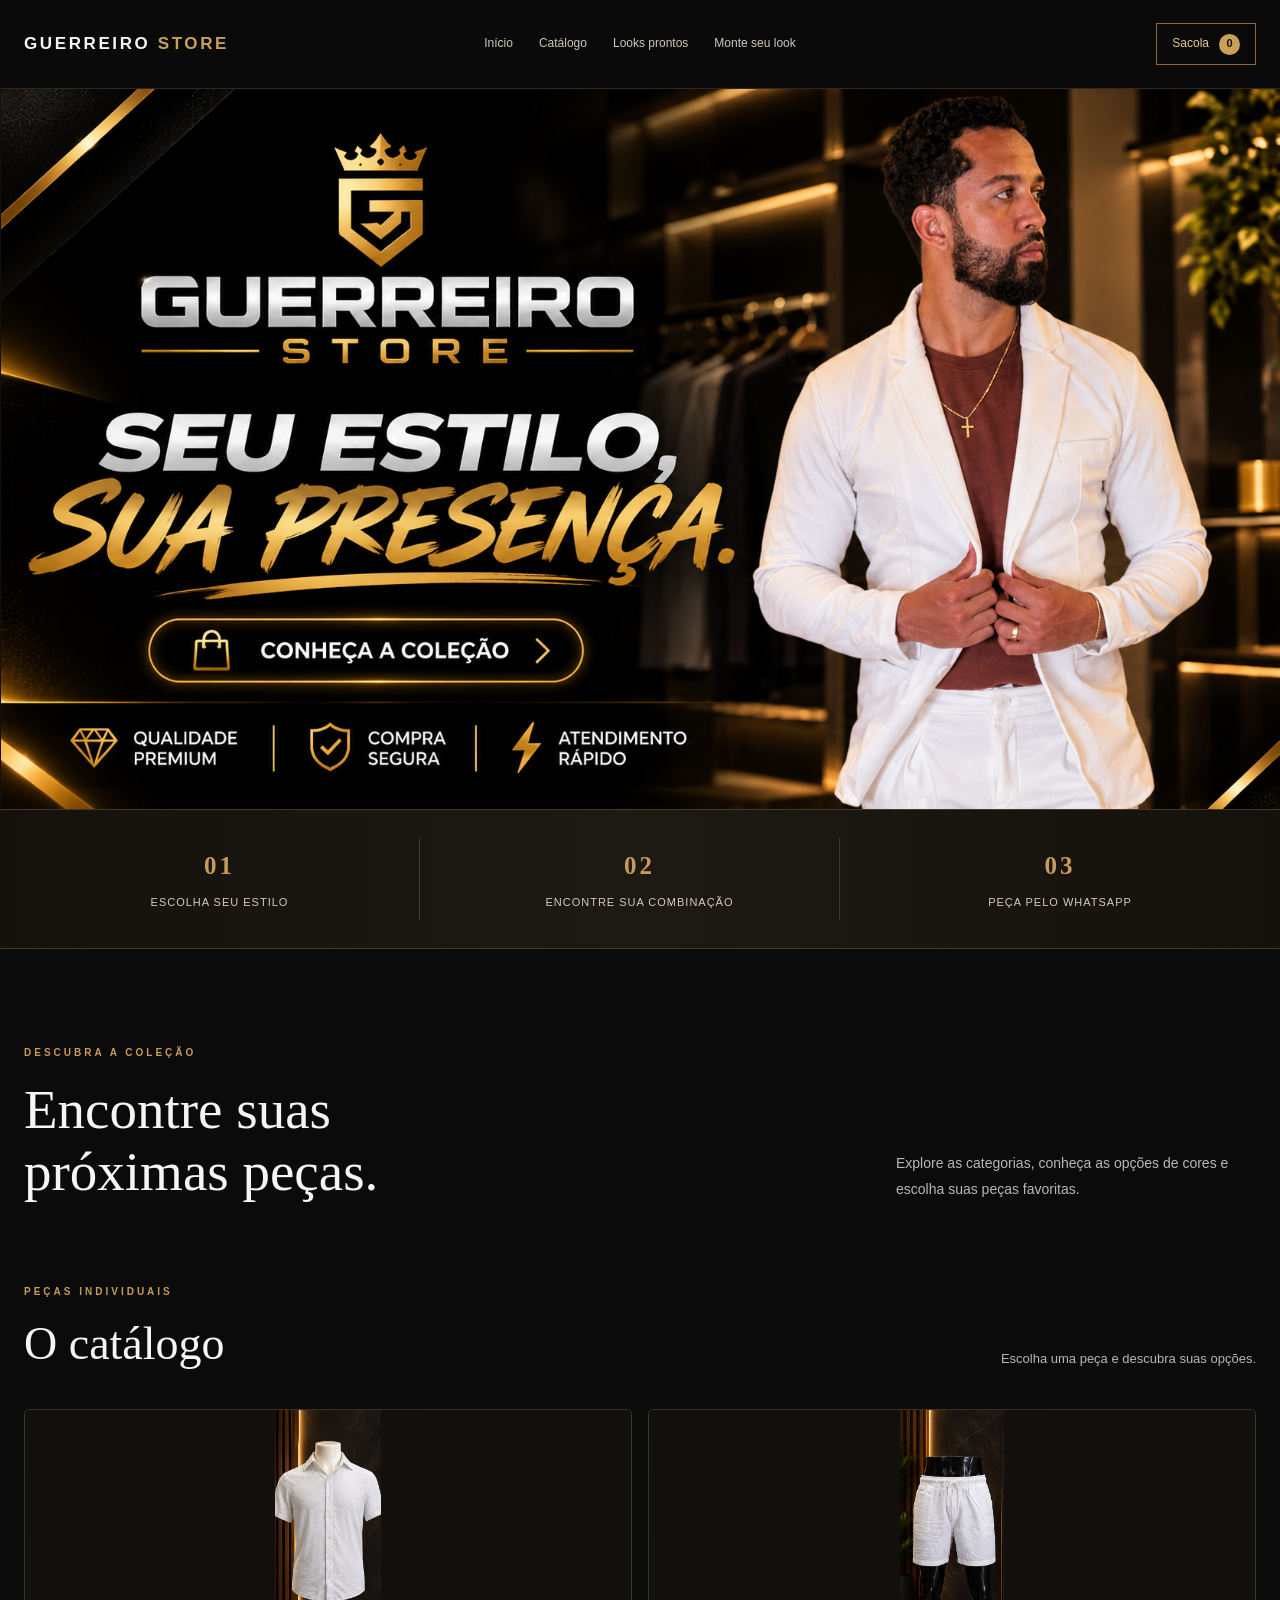
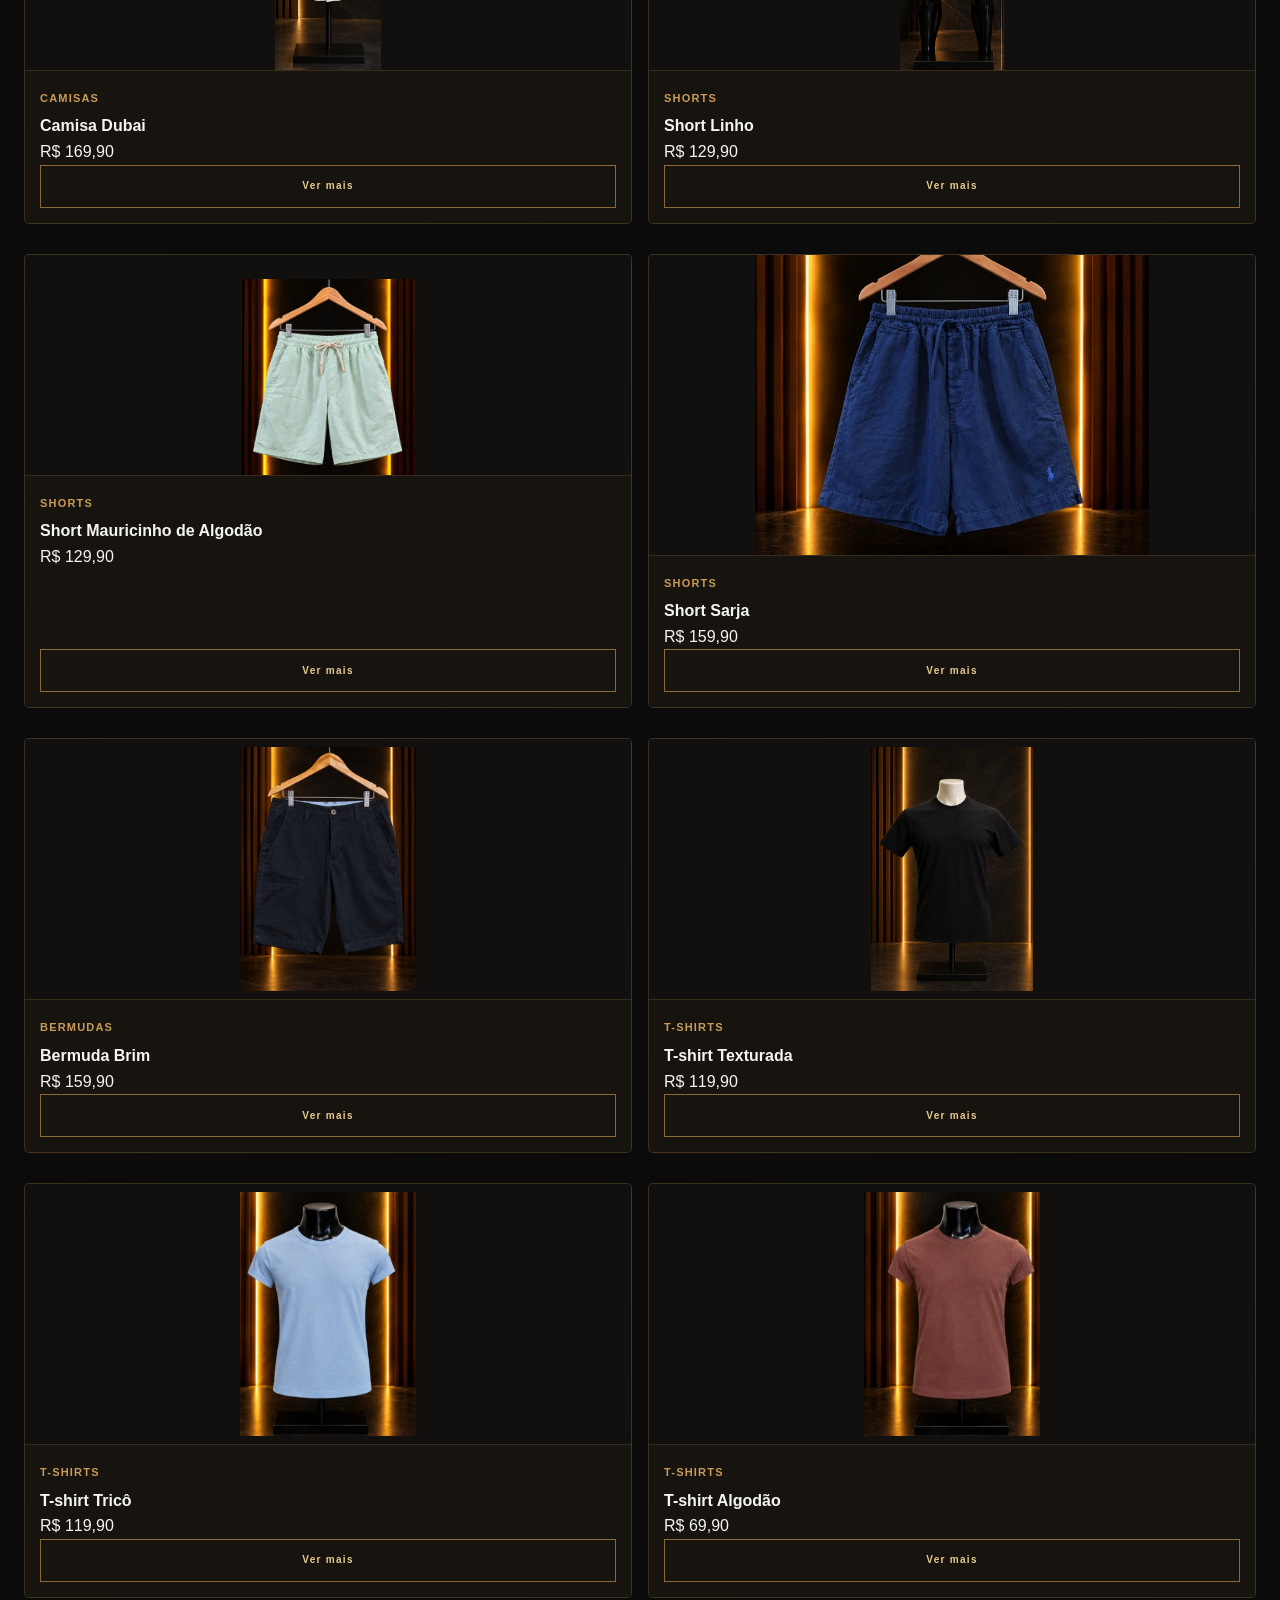
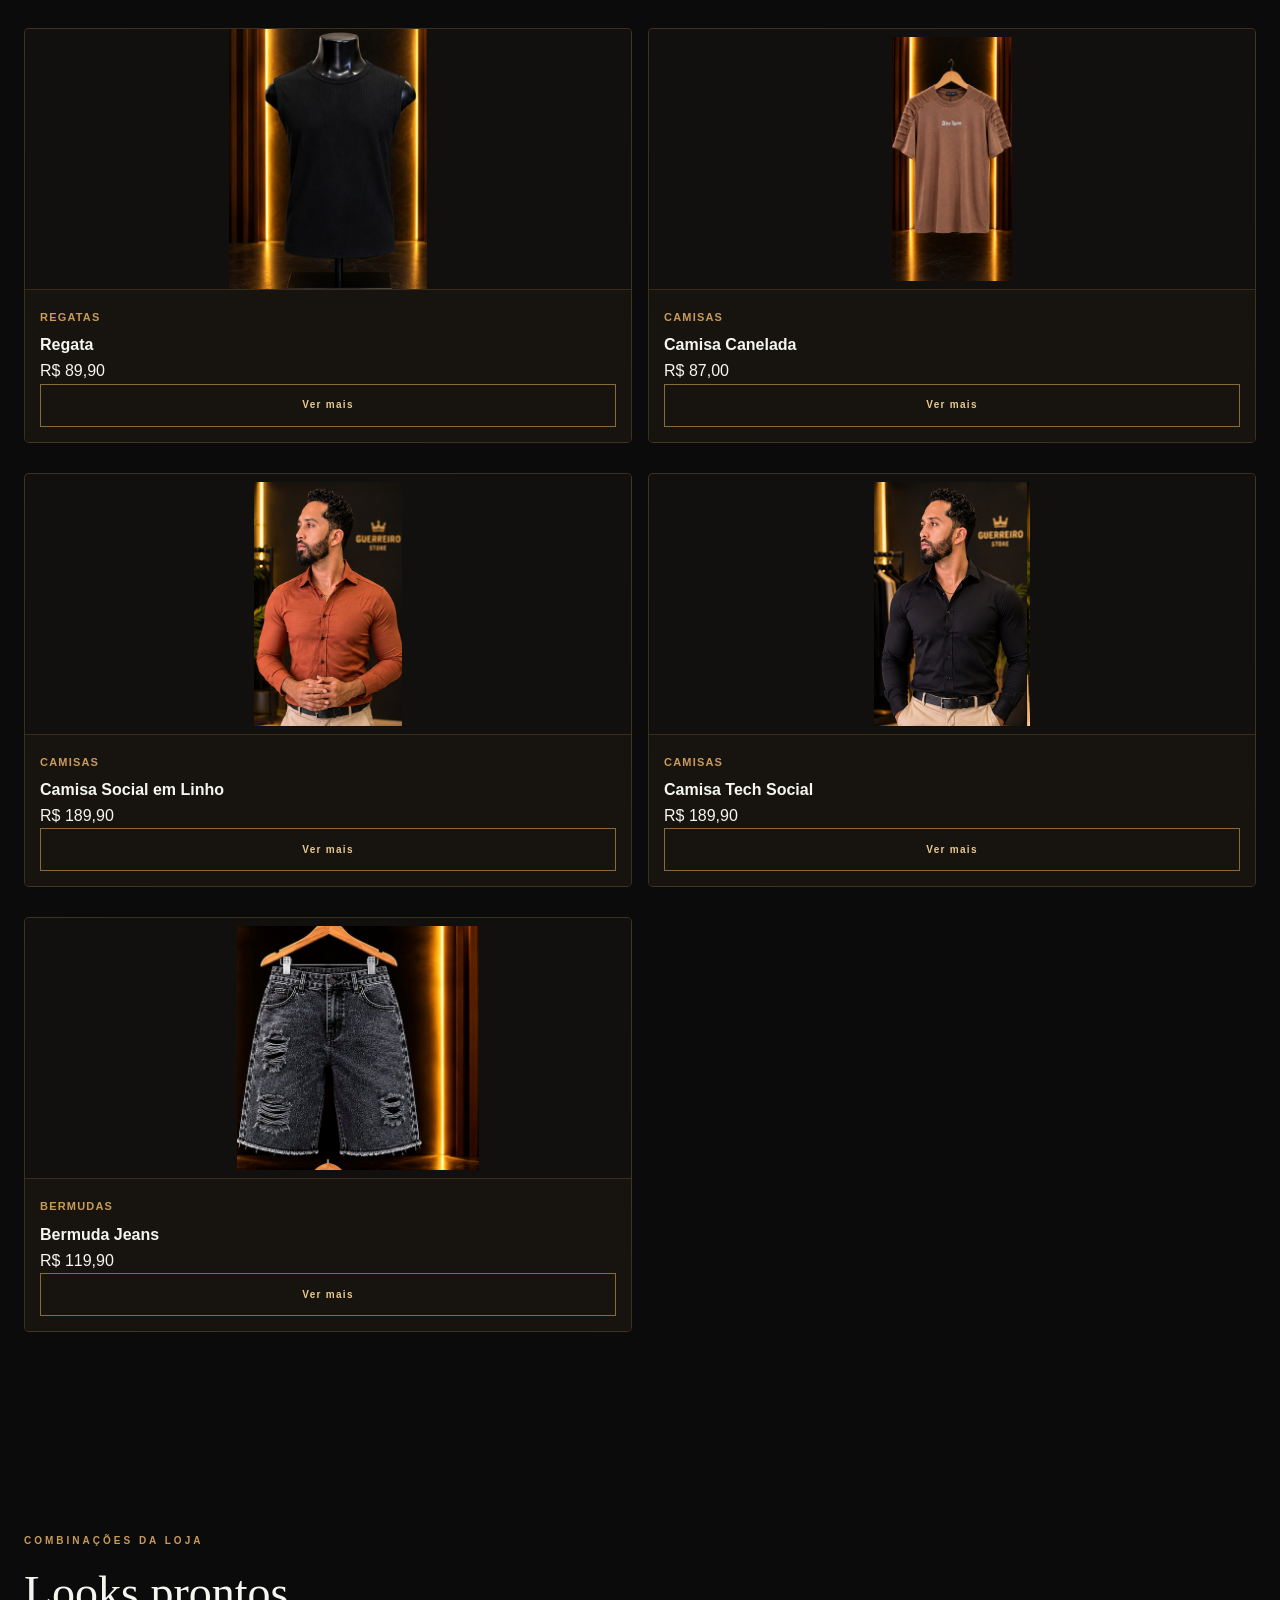
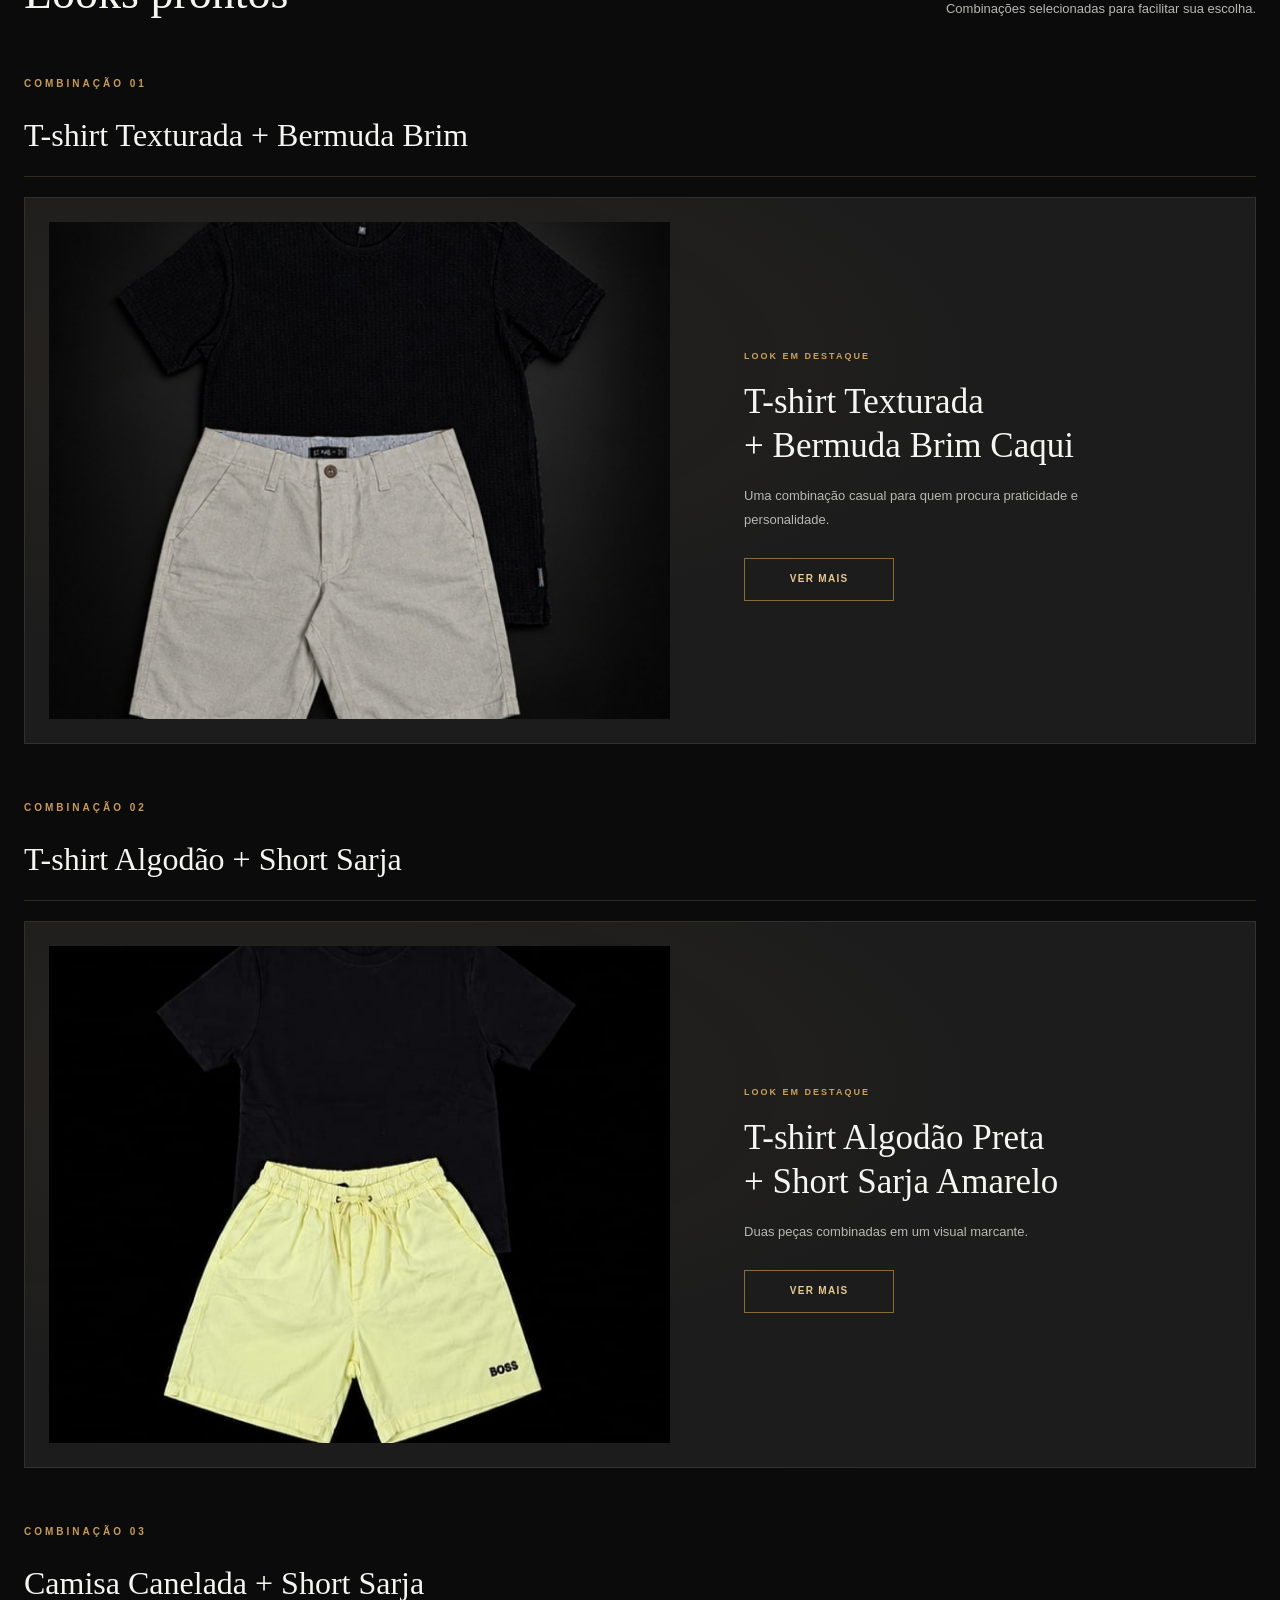
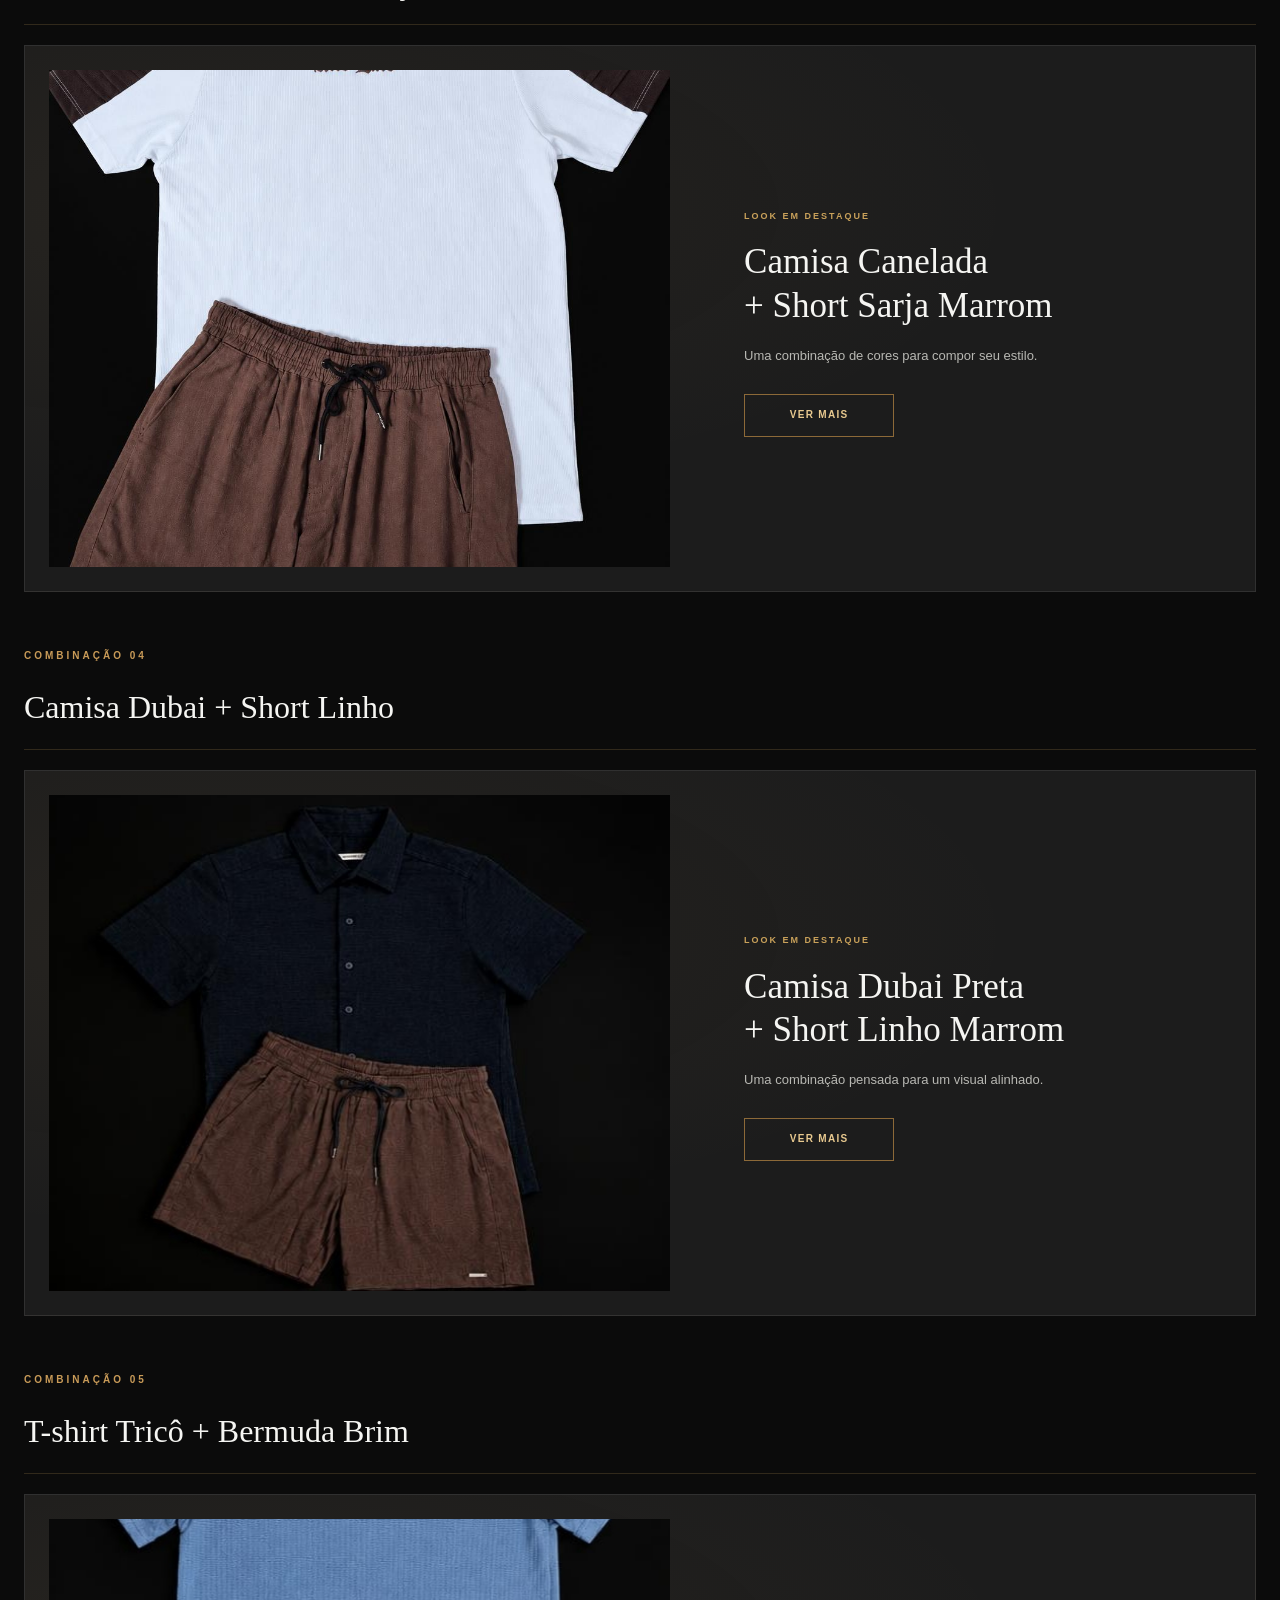
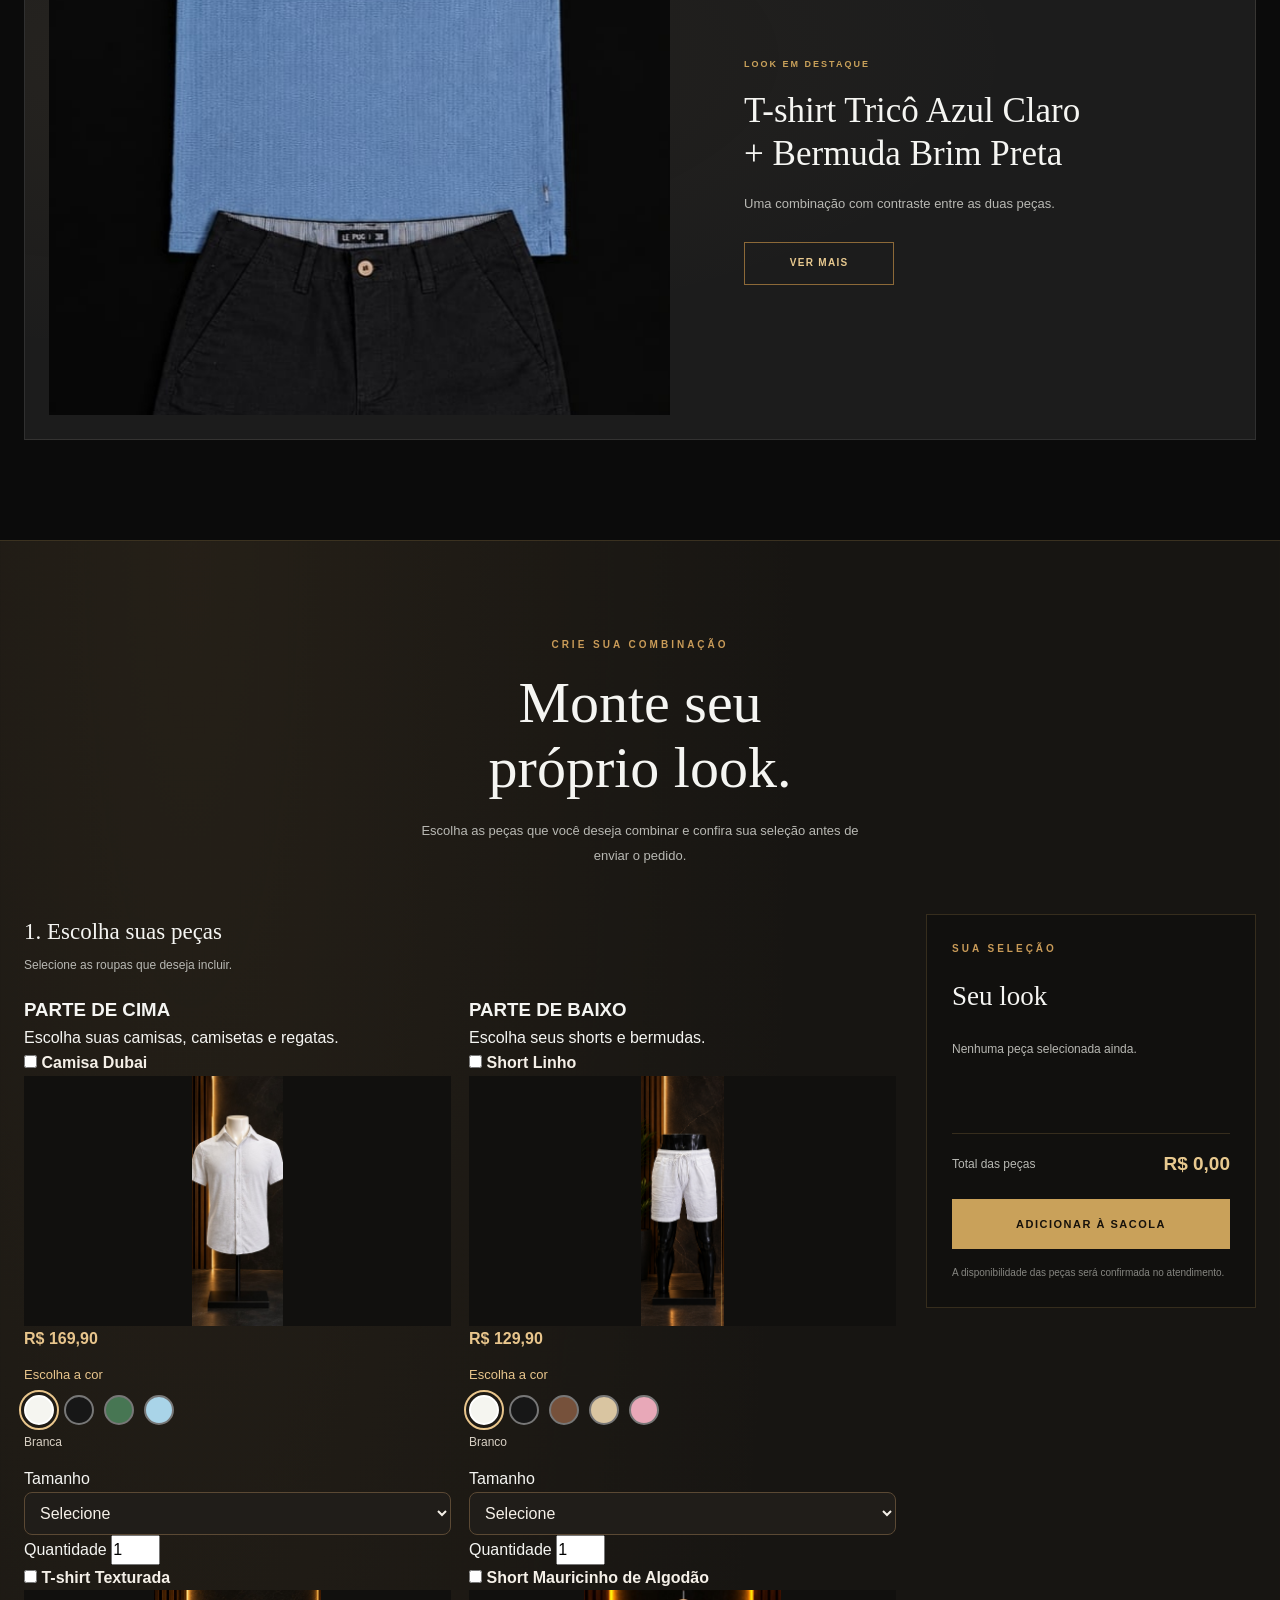
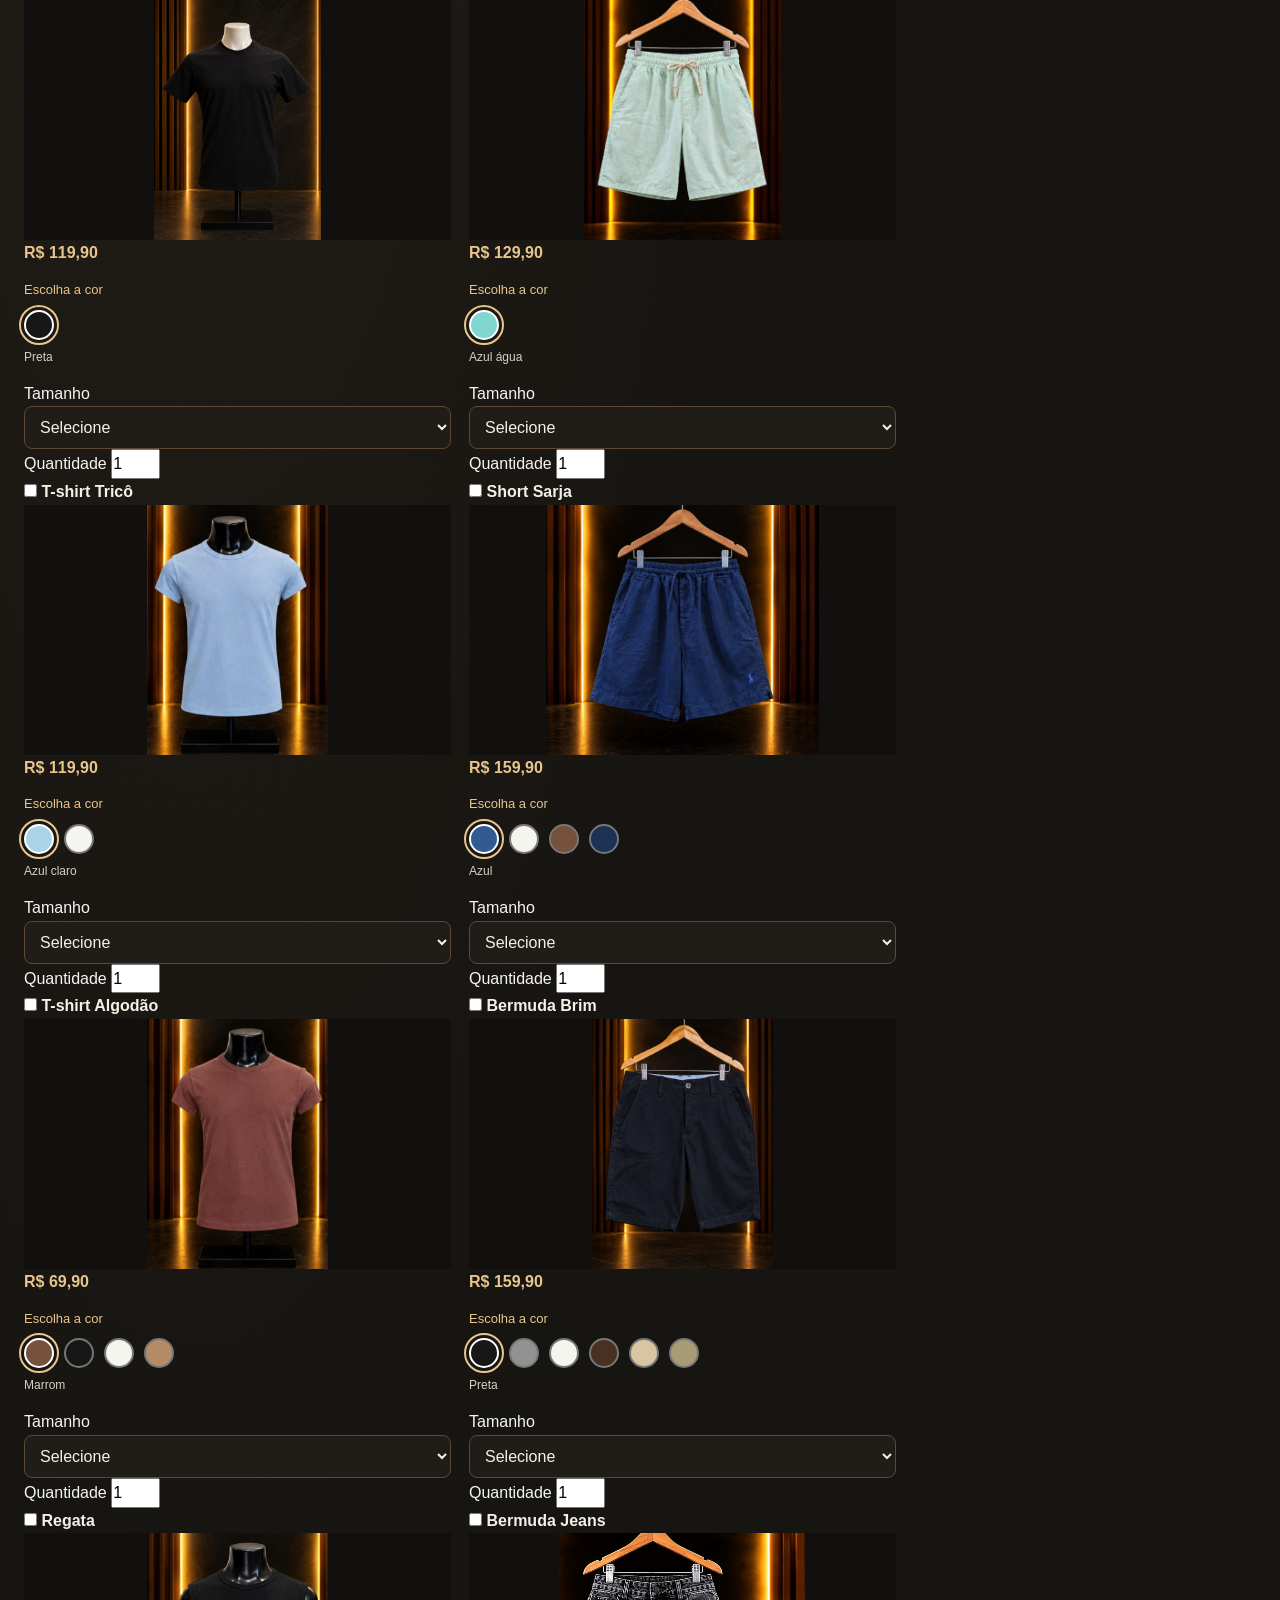
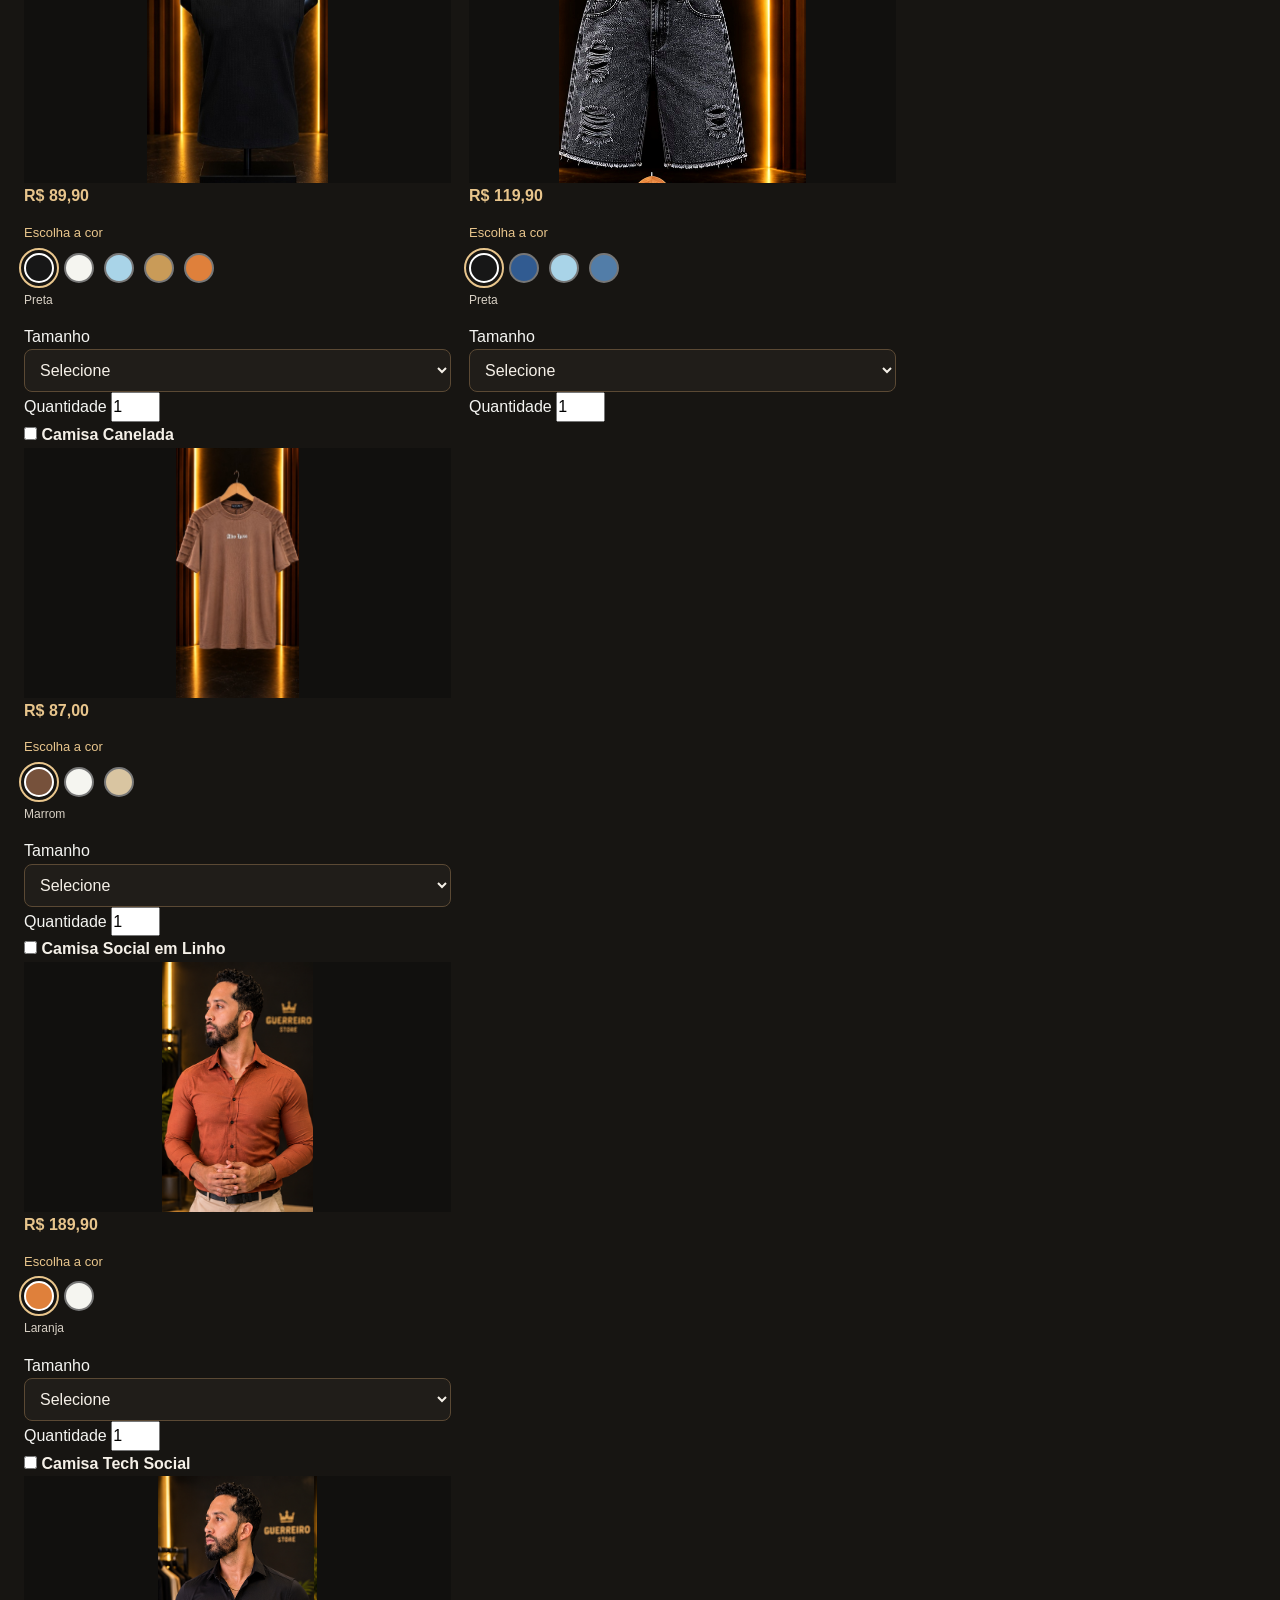
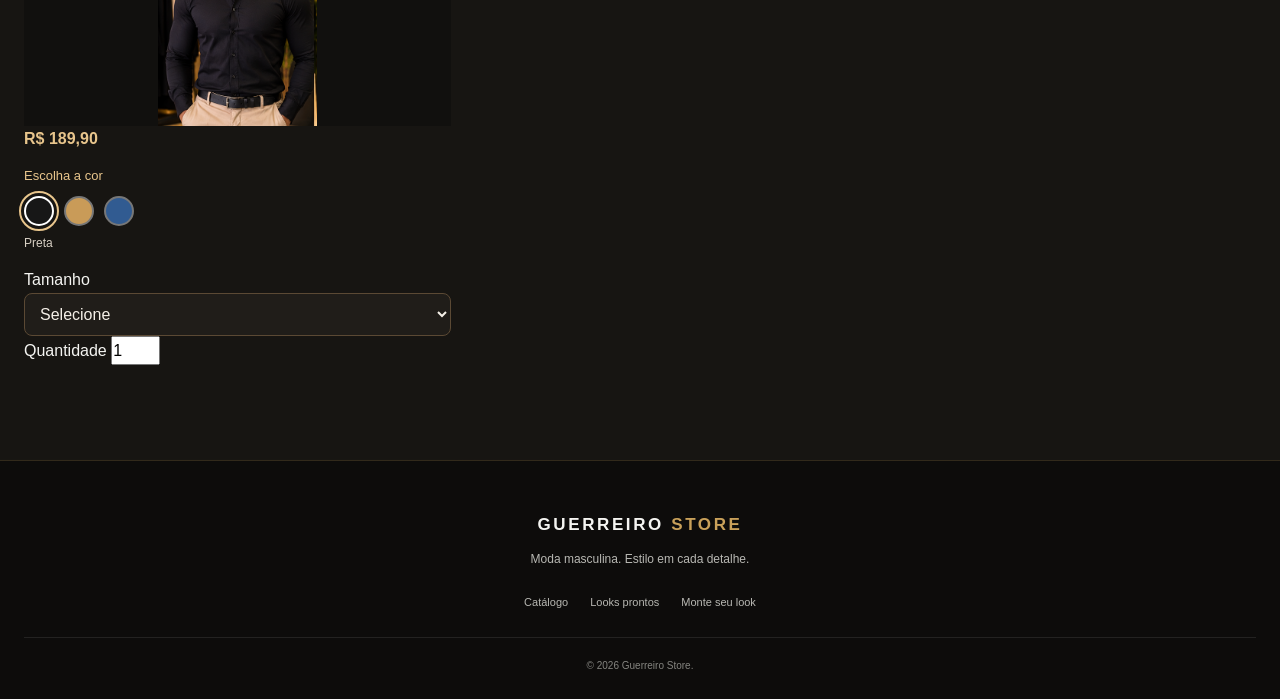
==== index.html @ 0ac95cf9 "Add link to collection in the main section" ====
<!DOCTYPE html>
<html lang="pt-BR">
<head>
  <meta charset="UTF-8">
  <meta name="viewport" content="width=device-width, initial-scale=1.0">
  <meta name="theme-color" content="#11100e">

  <title>Guerreiro Store | Moda Masculina</title>

  <meta
    name="description"
    content="Descubra a coleção Guerreiro Store. Moda masculina, peças individuais e looks prontos."
  >

  <link rel="stylesheet" href="style.css">
  <script src="script.js" defer></script>
</head>

<body>

  <!-- CABEÇALHO -->
  <header class="cabecalho" id="inicio">
    <div class="cabecalho-conteudo">

      <a href="#inicio" class="marca">
        GUERREIRO <span>STORE</span>
      </a>

      <button
        class="botao-menu"
        id="botao-menu"
        aria-label="Abrir menu"
        aria-expanded="false"
      >
        <span></span>
        <span></span>
        <span></span>
      </button>

      <nav class="navegacao" id="navegacao">
        <a href="#inicio">Início</a>
        <a href="#catalogo">Catálogo</a>
        <a href="#looks-prontos">Looks prontos</a>
        <a href="#montar-look">Monte seu look</a>
      </nav>

      <button class="botao-sacola" id="abrir-sacola">
        Sacola
        <span id="contador-sacola">0</span>
      </button>

    </div>
  </header>


  <!-- CAPA PRINCIPAL -->
  <main>

    <section class="capa" aria-label="Apresentação da loja">
      <a
  href="#catalogo"
  class="capa-link-colecao"
  aria-label="Conheça a coleção da Guerreiro Store"
  title="Conheça a coleção"
></a>

      <div class="capa-conteudo">

        <p class="texto-destaque">
          GUERREIRO STORE · MODA MASCULINA
        </p>

        <h1>
          Seu estilo.<br>
          Sua <span>presença.</span>
        </h1>

        <p class="capa-descricao">
          Vista-se com personalidade. Descubra peças que combinam
          com você e encontre seu próximo look.
        </p>

        <div class="capa-acoes">
  <a href="#catalogo" class="botao-principal">
    VER COLEÇÃO
  </a>

  <a href="#montar-look" class="botao-secundario">
    MONTE SEU LOOK
  </a>
        </div>
      </div>

      
<div class="capa-imagem capa-logo">
  <img
    src="file_000000005460820e860c10b0083862ac.jpg"
    alt="Guerreiro Store"
    fetchpriority="high"
  >
</div>

      

      <div class="capa-indicador">
        <span></span>
        ESTILO EM CADA DETALHE
      </div>

    </section>


    <!-- BENEFÍCIOS DA LOJA -->
<section class="beneficios-loja">
  <div class="beneficio">
    <h3>01</h3>
    <p>Escolha seu estilo</p>
  </div>

  <div class="beneficio">
    <h3>02</h3>
    <p>Encontre sua combinação</p>
  </div>

  <div class="beneficio">
    <h3>03</h3>
    <p>Peça pelo WhatsApp</p>
  </div>
</section>

    
    <!-- INTRODUÇÃO AO CATÁLOGO -->
    <section class="introducao-catalogo" id="catalogo">

      <div class="introducao-texto">
        <p class="texto-destaque">DESCUBRA A COLEÇÃO</p>

        <h2>
          Encontre suas<br>
          próximas peças.
        </h2>
      </div>

      <p class="introducao-descricao">
        Explore as categorias, conheça as opções de cores e escolha
        suas peças favoritas.
      </p>

    </section>


    <!-- CATÁLOGO DE PEÇAS INDIVIDUAIS -->
    <section class="catalogo-individual">

      <div class="cabecalho-secao">
        <div>
          <p class="texto-destaque">PEÇAS INDIVIDUAIS</p>
          <h2>O catálogo</h2>
        </div>

        <p class="nota-catalogo">
          Escolha uma peça e descubra suas opções.
        </p>
      </div>

      <!--
        O JavaScript criará as categorias nesta área.
        Cada categoria terá duas peças por linha em telas maiores,
        com a organização adaptada para celulares.
      -->

      <div id="lista-categorias" class="lista-categorias">

        <div class="carregando-catalogo">
          Preparando a coleção...
        </div>

      </div>

    </section>


    <!-- Paleta geral removida; as cores continuam disponíveis dentro de cada produto. -->

    <!-- LOOKS PRONTOS -->
    <section class="secao-looks" id="looks-prontos">

      <div class="cabecalho-secao">
        <div>
          <p class="texto-destaque">COMBINAÇÕES DA LOJA</p>
          <h2>Looks prontos</h2>
        </div>

        <p class="nota-catalogo">
          Combinações selecionadas para facilitar sua escolha.
        </p>
      </div>

      <!-- T-SHIRT TEXTURADA + BERMUDA BRIM -->
      <article class="categoria-look" id="look-texturada-brim">

        <div class="categoria-look-cabecalho">
          <div>
            <p class="texto-destaque">COMBINAÇÃO 01</p>
            <h3>T-shirt Texturada + Bermuda Brim</h3>
          </div>
        </div>

        <div class="look-destaque">

          <div class="look-foto">
            <img
              src="35_1000073931_peca_04.jpg"
              alt="T-shirt texturada com bermuda Brim caqui"
              loading="lazy"
            >
          </div>

          <div class="look-info">
            <span class="selo-look">LOOK EM DESTAQUE</span>

            <h4>
              T-shirt Texturada<br>
              + Bermuda Brim Caqui
            </h4>

            <p>
              Uma combinação casual para quem procura praticidade
              e personalidade.
            </p>

            <button
              class="botao-ver-mais"
              data-abrir-look="texturada-brim"
              aria-expanded="false"
            >
              VER MAIS
            </button>
          </div>

        </div>

        <div
          class="opcoes-look"
          id="opcoes-look-texturada-brim"
          hidden
        >
          <div class="grade-opcoes-look"></div>
        </div>

      </article>


      <!-- T-SHIRT ALGODÃO + SHORT SARJA -->
      <article class="categoria-look" id="look-algodao-sarja">

        <div class="categoria-look-cabecalho">
          <div>
            <p class="texto-destaque">COMBINAÇÃO 02</p>
            <h3>T-shirt Algodão + Short Sarja</h3>
          </div>
        </div>

        <div class="look-destaque">

          <div class="look-foto">
            <img
              src="algodao_preta_short_sarja_amarelo_look.jpg"
              alt="T-shirt algodão preta com short sarja amarelo"
              loading="lazy"
            >
          </div>

          <div class="look-info">
            <span class="selo-look">LOOK EM DESTAQUE</span>

            <h4>
              T-shirt Algodão Preta<br>
              + Short Sarja Amarelo
            </h4>

            <p>
              Duas peças combinadas em um visual marcante.
            </p>

            <button
              class="botao-ver-mais"
              data-abrir-look="algodao-sarja"
              aria-expanded="false"
            >
              VER MAIS
            </button>
          </div>

        </div>

        <div
          class="opcoes-look"
          id="opcoes-look-algodao-sarja"
          hidden
        >
          <div class="grade-opcoes-look"></div>
        </div>

      </article>


      <!-- CAMISA CANELADA + SHORT SARJA -->
      <article class="categoria-look" id="look-canelada-sarja">

        <div class="categoria-look-cabecalho">
          <div>
            <p class="texto-destaque">COMBINAÇÃO 03</p>
            <h3>Camisa Canelada + Short Sarja</h3>
          </div>
        </div>

        <div class="look-destaque">

          <div class="look-foto">
            <img
              src="camiseta-canelada-branca-marrom-short-sarja-marrom.jpg"
              alt="Camisa canelada branca com preto e short sarja marrom"
              loading="lazy"
            >
          </div>

          <div class="look-info">
            <span class="selo-look">LOOK EM DESTAQUE</span>

            <h4>
              Camisa Canelada<br>
              + Short Sarja Marrom
            </h4>

            <p>
              Uma combinação de cores para compor seu estilo.
            </p>

            <button
              class="botao-ver-mais"
              data-abrir-look="canelada-sarja"
              aria-expanded="false"
            >
              VER MAIS
            </button>
          </div>

        </div>

        <div
          class="opcoes-look"
          id="opcoes-look-canelada-sarja"
          hidden
        >
          <div class="grade-opcoes-look"></div>
        </div>

      </article>


      <!-- CAMISA DUBAI + SHORT LINHO -->
      <article class="categoria-look" id="look-dubai-linho">

        <div class="categoria-look-cabecalho">
          <div>
            <p class="texto-destaque">COMBINAÇÃO 04</p>
            <h3>Camisa Dubai + Short Linho</h3>
          </div>
        </div>

        <div class="look-destaque">

          <div class="look-foto">
            <img
              src="look_dubai_preta_linho_marrom_02.jpg"
              alt="Camisa Dubai preta com short linho marrom"
              loading="lazy"
            >
          </div>

          <div class="look-info">
            <span class="selo-look">LOOK EM DESTAQUE</span>

            <h4>
              Camisa Dubai Preta<br>
              + Short Linho Marrom
            </h4>

            <p>
              Uma combinação pensada para um visual alinhado.
            </p>

            <button
              class="botao-ver-mais"
              data-abrir-look="dubai-linho"
              aria-expanded="false"
            >
              VER MAIS
            </button>
          </div>

        </div>

        <div
          class="opcoes-look"
          id="opcoes-look-dubai-linho"
          hidden
        >
          <div class="grade-opcoes-look"></div>
        </div>

      </article>


      <!-- T-SHIRT TRICÔ + BERMUDA BRIM -->
      <article class="categoria-look" id="look-trico-brim">

        <div class="categoria-look-cabecalho">
          <div>
            <p class="texto-destaque">COMBINAÇÃO 05</p>
            <h3>T-shirt Tricô + Bermuda Brim</h3>
          </div>
        </div>

        <div class="look-destaque">

          <div class="look-foto">
            <img
              src="trico_azulclaro_bermuda_brim_preta_look.jpg"
              alt="T-shirt tricô azul claro com bermuda Brim preta"
              loading="lazy"
            >
          </div>

          <div class="look-info">
            <span class="selo-look">LOOK EM DESTAQUE</span>

            <h4>
              T-shirt Tricô Azul Claro<br>
              + Bermuda Brim Preta
            </h4>

            <p>
              Uma combinação com contraste entre as duas peças.
            </p>

            <button
              class="botao-ver-mais"
              data-abrir-look="trico-brim"
              aria-expanded="false"
            >
              VER MAIS
            </button>
          </div>

        </div>

        <div
          class="opcoes-look"
          id="opcoes-look-trico-brim"
          hidden
        >
          <div class="grade-opcoes-look"></div>
        </div>

      </article>

        </section>
    <!-- MONTAR LOOK -->
    <section class="secao-montar" id="montar-look">

      <div class="montar-introducao">
        <p class="texto-destaque">CRIE SUA COMBINAÇÃO</p>

        <h2>
          Monte seu<br>
          próprio look.
        </h2>

        <p>
          Escolha as peças que você deseja combinar e confira
          sua seleção antes de enviar o pedido.
        </p>
      </div>

      <div class="montar-conteudo">

        <div class="montar-lista">

          <div class="montar-categoria">
            <h3>1. Escolha suas peças</h3>
            <p>Selecione as roupas que deseja incluir.</p>
          </div>

          <div
            id="pecas-para-montar"
            class="grade-montar"
          >
            <!-- O JavaScript preencherá esta área. -->
          </div>

        </div>

        <aside class="resumo-montagem">

          <p class="texto-destaque">SUA SELEÇÃO</p>

          <h3>Seu look</h3>

          <div id="resumo-selecao">
            Nenhuma peça selecionada ainda.
          </div>

          <div class="resumo-total">
            <span>Total das peças</span>
            <strong id="total-montagem">R$ 0,00</strong>
          </div>

          <button
            id="adicionar-look-sacola"
            class="botao-principal botao-largo"
          >
            ADICIONAR À SACOLA
          </button>

          <p class="aviso-montagem">
            A disponibilidade das peças será confirmada no atendimento.
          </p>

        </aside>

      </div>

    </section>


    <!-- SACOLA LATERAL -->
    <div
      class="fundo-sacola"
      id="fundo-sacola"
      hidden
    ></div>

    <aside
      class="painel-sacola"
      id="painel-sacola"
      aria-label="Sua sacola de compras"
      aria-hidden="true"
    >

      <div class="sacola-cabecalho">

        <div>
          <p class="texto-destaque">GUERREIRO STORE</p>
          <h2>Sua sacola</h2>
        </div>

        <button
          id="fechar-sacola"
          class="botao-fechar"
          aria-label="Fechar sacola"
        >
          &times;
        </button>

      </div>

      <div id="itens-sacola" class="itens-sacola">
        <p class="sacola-vazia">
          Sua sacola está vazia.
        </p>
      </div>

      <div class="sacola-rodape">

        <div class="sacola-total">
          <span>Total</span>
          <strong id="total-sacola">R$ 0,00</strong>
        </div>

        <button
          id="enviar-pedido"
          class="botao-principal botao-largo"
        >
          ENVIAR PEDIDO
        </button>

        <p>
          Seu pedido será enviado pelo WhatsApp para confirmação.
        </p>

      </div>

    </aside>


    <!-- VISUALIZAÇÃO AMPLIADA DAS PEÇAS -->
    <div
      class="modal-imagem"
      id="modal-imagem"
      hidden
      aria-hidden="true"
    >

      <div class="modal-conteudo">

        <button
          id="fechar-modal-imagem"
          class="botao-fechar"
          aria-label="Fechar imagem"
        >
          &times;
        </button>

        <img id="imagem-ampliada" src="" alt="">

        <div class="modal-legenda">
          <h3 id="nome-imagem-ampliada"></h3>
          <p id="descricao-imagem-ampliada"></p>
        </div>

      </div>

    </div>
      </main>


  <!-- RODAPÉ -->
  <footer class="rodape">

    <a href="#inicio" class="marca">
      GUERREIRO <span>STORE</span>
    </a>

    <p>
      Moda masculina. Estilo em cada detalhe.
    </p>

    <div class="rodape-links">
      <a href="#catalogo">Catálogo</a>
      <a href="#looks-prontos">Looks prontos</a>
      <a href="#montar-look">Monte seu look</a>
    </div>

    <p class="direitos">
      &copy; <span id="ano-atual"></span> Guerreiro Store.
    </p>

  </footer>

</body>
</html>
---- style.css ----
/* =========================================
   GUERREIRO STORE
   CSS — PARTE 1/4
   Base, cabeçalho e capa
========================================= */


:root {
  /* FUNDOS */
  --fundo: #0b0b0b;
  --fundo-secundario: #141414;
  --fundo-card: #1c1c1c;
  --fundo-card-hover: #252525;

  /* DOURADO */
  --dourado: #c9a15a;
  --dourado-claro: #e8c98f;
  --dourado-escuro: #8c6938;

  /* TEXTOS */
  --texto: #f5f5f2;
  --texto-secundario: #b8b8b3;
  --texto-discreto: #858580;

  /* BORDAS */
  --borda: rgba(201, 161, 90, 0.20);
  --borda-suave: rgba(255, 255, 255, 0.09);

  --largura: 1240px;
  --transicao: 0.3s ease;
}


* {
  box-sizing: border-box;
  margin: 0;
  padding: 0;
}

html {
  scroll-behavior: smooth;
  scroll-padding-top: 100px;
}

body {
  min-width: 320px;
  background: var(--fundo);
  color: var(--texto);
  font-family: Arial, Helvetica, sans-serif;
  line-height: 1.6;
  overflow-x: hidden;
}

body.modal-aberto,
body.sacola-aberta {
  overflow: hidden;
}

button,
input,
select,
textarea {
  font: inherit;
}

button,
a {
  -webkit-tap-highlight-color: transparent;
}

button {
  cursor: pointer;
}

button:focus-visible,
a:focus-visible,
select:focus-visible {
  outline: 2px solid var(--dourado-claro);
  outline-offset: 4px;
}

a {
  color: inherit;
  text-decoration: none;
}

img {
  display: block;
  max-width: 100%;
}

button:disabled {
  opacity: 0.5;
  cursor: not-allowed;
}

::selection {
  background: var(--dourado);
  color: #17120b;
}

/* BARRA DE ROLAGEM */

::-webkit-scrollbar {
  width: 9px;
}

::-webkit-scrollbar-track {
  background: var(--fundo);
}

::-webkit-scrollbar-thumb {
  background: var(--dourado-escuro);
  border-radius: 10px;
}

::-webkit-scrollbar-thumb:hover {
  background: var(--dourado);
}

/* ELEMENTOS REUTILIZÁVEIS */

.texto-destaque {
  color: var(--dourado);
  font-size: 11px;
  font-weight: 700;
  letter-spacing: 3px;
  line-height: 1.7;
}

.cabecalho-secao {
  max-width: var(--largura);
  margin: 0 auto 38px;
  display: flex;
  align-items: flex-end;
  justify-content: space-between;
  gap: 24px;
}

.cabecalho-secao h2 {
  margin-top: 8px;
  color: var(--texto);
  font-family: Georgia, "Times New Roman", serif;
  font-size: clamp(30px, 4vw, 46px);
  font-weight: 400;
  line-height: 1.15;
}

.nota-catalogo {
  max-width: 340px;
  color: var(--texto-secundario);
  font-size: 13px;
  line-height: 1.8;
}

/* CABEÇALHO */

.cabecalho {
  position: relative;
  z-index: 30;
  width: 100%;
  background: rgba(11, 11, 11, 0.97);
  border-bottom: 1px solid var(--borda);
}

.cabecalho-conteudo {
  position: relative;
  width: min(100% - 48px, var(--largura));
  min-height: 88px;
  margin: 0 auto;
  display: grid;
  grid-template-columns: 1fr auto 1fr;
  align-items: center;
  gap: 28px;
}

.marca {
  justify-self: start;
  color: var(--texto);
  font-size: 17px;
  font-weight: 900;
  letter-spacing: 2.6px;
  white-space: nowrap;
}

.marca span {
  color: var(--dourado);
}

.navegacao {
  display: flex;
  align-items: center;
  justify-content: center;
  gap: 26px;
}

.navegacao a {
  position: relative;
  padding: 8px 0;
  color: #d0c8bd;
  font-size: 12px;
  transition: color var(--transicao);
}

.navegacao a::after {
  position: absolute;
  right: 0;
  bottom: 0;
  left: 0;
  height: 1px;
  background: var(--dourado);
  content: "";
  transform: scaleX(0);
  transform-origin: left;
  transition: transform var(--transicao);
}

.navegacao a:hover {
  color: var(--dourado-claro);
}

.navegacao a:hover::after {
  transform: scaleX(1);
}

.botao-sacola {
  justify-self: end;
  display: inline-flex;
  align-items: center;
  justify-content: center;
  gap: 10px;
  min-height: 42px;
  padding: 9px 15px;
  border: 1px solid var(--dourado-escuro);
  background: transparent;
  color: var(--dourado-claro);
  font-size: 12px;
  transition:
    background var(--transicao),
    border-color var(--transicao);
}

.botao-sacola:hover {
  background: rgba(201, 155, 88, 0.1);
  border-color: var(--dourado);
}

#contador-sacola {
  display: inline-grid;
  width: 21px;
  height: 21px;
  place-items: center;
  border-radius: 50%;
  background: var(--dourado);
  color: #17120b;
  font-size: 11px;
  font-weight: 800;
}

.botao-menu {
  display: none;
}

/* CAPA PRINCIPAL */

.capa {
  position: relative;
  isolation: isolate;
  width: 100%;
  min-height: 650px;
  padding: 75px max(6%, calc((100% - var(--largura)) / 2));
  display: grid;
  grid-template-columns: 1fr 0.86fr;
  align-items: center;
  gap: clamp(35px, 6vw, 90px);
  overflow: hidden;
  background:
    radial-gradient(
      ellipse at 76% 42%,
      rgba(130, 92, 44, 0.16),
      transparent 47%
    ),
    linear-gradient(110deg, #11100e 30%, #17130e 100%);
}

.capa::before {
  position: absolute;
  z-index: -1;
  top: 0;
  left: 0;
  width: 100%;
  height: 100%;
  background:
    linear-gradient(
      90deg,
      rgba(17, 16, 14, 0.3),
      transparent 70%
    );
  content: "";
  pointer-events: none;
}

.capa-conteudo {
  position: relative;
  z-index: 2;
  max-width: 530px;
  padding: 25px 0 55px;
  animation: surgir-esquerda 0.8s ease both;
}

.capa-conteudo h1 {
  margin: 23px 0;
  color: var(--texto);
  font-family: Georgia, "Times New Roman", serif;
  font-size: clamp(48px, 6.2vw, 79px);
  font-weight: 400;
  line-height: 1.03;
  letter-spacing: -2px;
}

.capa-conteudo h1 span {
  color: var(--dourado-claro);
}

.capa-descricao {
  max-width: 390px;
  margin-bottom: 32px;
  color: var(--texto-secundario);
  font-size: 15px;
  line-height: 1.9;
}

.botao-principal {
  display: inline-flex;
  align-items: center;
  justify-content: center;
  min-height: 50px;
  padding: 14px 27px;
  border: 1px solid var(--dourado);
  background: var(--dourado);
  color: #17120b;
  font-size: 11px;
  font-weight: 800;
  letter-spacing: 1.5px;
  text-align: center;
  transition:
    transform var(--transicao),
    background var(--transicao),
    border-color var(--transicao);
}

.botao-principal:hover {
  transform: translateY(-3px);
  background: var(--dourado-claro);
  border-color: var(--dourado-claro);
}

.capa-imagem {
  position: relative;
  width: 100%;
  max-width: 480px;
  justify-self: center;
  overflow: hidden;
  border: 1px solid var(--borda);
  background: var(--fundo-card);
  animation: surgir-direita 0.9s ease both;
}

.capa-imagem::after {
  position: absolute;
  inset: 0;
  border: 1px solid rgba(232, 197, 140, 0.06);
  content: "";
  pointer-events: none;
}

.capa-imagem img {
  width: 100%;
  height: clamp(390px, 43vw, 530px);
  object-fit: cover;
  object-position: center;
  transition: transform 0.7s ease;
}

.capa-imagem:hover img {
  transform: scale(1.025);
}

.legenda-capa {
  position: absolute;
  right: 0;
  bottom: 0;
  left: 0;
  display: flex;
  flex-direction: column;
  gap: 4px;
  padding: 20px 22px;
  background: linear-gradient(
    transparent,
    rgba(12, 11, 9, 0.94)
  );
}

.legenda-capa span {
  color: var(--dourado-claro);
  font-size: 9px;
  letter-spacing: 2px;
}

.legenda-capa strong {
  color: #fffaf1;
  font-family: Georgia, "Times New Roman", serif;
  font-size: 20px;
  font-weight: 400;
}

.capa-indicador {
  position: absolute;
  bottom: 28px;
  left: max(6%, calc((100% - var(--largura)) / 2));
  display: flex;
  align-items: center;
  gap: 11px;
  color: var(--texto-discreto);
  font-size: 9px;
  letter-spacing: 2px;
}

.capa-indicador span {
  display: block;
  width: 29px;
  height: 1px;
  background: var(--dourado);
}

/* ANIMAÇÕES */

@keyframes surgir-esquerda {
  from {
    opacity: 0;
    transform: translateX(-22px);
  }

  to {
    opacity: 1;
    transform: translateX(0);
  }
}

@keyframes surgir-direita {
  from {
    opacity: 0;
    transform: translateX(22px);
  }

  to {
    opacity: 1;
    transform: translateX(0);
  }
}

@keyframes surgir-abaixo {
  from {
    opacity: 0;
    transform: translateY(15px);
  }

  to {
    opacity: 1;
    transform: translateY(0);
  }
  }
/* =========================================
   CSS — PARTE 2/4
   Catálogo, produtos e paleta de cores
========================================= */

/* INTRODUÇÃO DO CATÁLOGO */

.introducao-catalogo {
  width: min(100% - 48px, var(--largura));
  margin: 0 auto;
  padding: 95px 0 45px;
  display: flex;
  align-items: flex-end;
  justify-content: space-between;
  gap: 35px;
}

.introducao-texto h2 {
  margin-top: 12px;
  font-family: Georgia, "Times New Roman", serif;
  font-size: clamp(35px, 4.5vw, 55px);
  font-weight: 400;
  line-height: 1.13;
}

.introducao-descricao {
  max-width: 360px;
  color: var(--texto-secundario);
  font-size: 14px;
  line-height: 1.9;
}

/* ÁREA DO CATÁLOGO */

.catalogo-individual {
  width: min(100% - 48px, var(--largura));
  margin: 0 auto;
  padding: 35px 0 100px;
}

.lista-categorias {
  display: flex;
  flex-direction: column;
  gap: 70px;
}

.categoria-produtos {
  scroll-margin-top: 100px;
}

.categoria-cabecalho {
  display: flex;
  align-items: flex-end;
  justify-content: space-between;
  gap: 20px;
  margin-bottom: 25px;
  padding-bottom: 17px;
  border-bottom: 1px solid var(--borda);
}

.categoria-cabecalho h3 {
  margin-top: 5px;
  font-family: Georgia, "Times New Roman", serif;
  font-size: clamp(24px, 3vw, 34px);
  font-weight: 400;
}

.categoria-cabecalho p {
  color: var(--texto-secundario);
  font-size: 12px;
}

/* GRADE DE PRODUTOS: DUAS COLUNAS */

.grade-produtos {
  display: grid;
  grid-template-columns: repeat(2, minmax(0, 1fr));
  gap: 28px;
  align-items: start;
}

.produto-card {
  min-width: 0;
  overflow: hidden;
  border: 1px solid var(--borda-suave);
  background: var(--fundo-card);
  transition:
    border-color var(--transicao),
    transform var(--transicao),
    background var(--transicao);
}

.produto-card:hover {
  border-color: var(--borda);
  background: var(--fundo-card-hover);
  transform: translateY(-4px);
}

.produto-foto {
  position: relative;
  overflow: hidden;
  aspect-ratio: 4 / 4.8;
  background:
    radial-gradient(
      circle at center,
      #292929,
      #141414 75%
    );
}

.produto-foto img {
  width: 100%;
  height: 100%;
  object-fit: cover;
  object-position: center;
  transition: transform 0.6s ease;
}

.produto-card:hover .produto-foto img {
  transform: scale(1.035);
}

.produto-etiqueta {
  position: absolute;
  top: 13px;
  left: 13px;
  z-index: 1;
  padding: 6px 9px;
  background: rgba(11, 11, 11, 0.90);
  color: var(--dourado-claro);
  font-size: 9px;
  font-weight: 700;
  letter-spacing: 1.3px;
}

.produto-informacoes {
  padding: 20px;
}

.produto-categoria {
  margin-bottom: 6px;
  color: var(--dourado);
  font-size: 9px;
  letter-spacing: 1.8px;
  text-transform: uppercase;
}

.produto-nome {
  margin-bottom: 9px;
  color: var(--texto);
  font-family: Georgia, "Times New Roman", serif;
  font-size: clamp(18px, 2vw, 23px);
  font-weight: 400;
  line-height: 1.35;
}

.produto-descricao {
  margin-bottom: 15px;
  color: var(--texto-secundario);
  font-size: 12px;
  line-height: 1.7;
}

.produto-preco {
  margin-bottom: 18px;
  color: var(--dourado-claro);
  font-size: 18px;
  font-weight: 700;
}

.produto-acoes {
  display: flex;
  flex-direction: column;
  gap: 10px;
}

.produto-acoes button,
.produto-acoes a {
  width: 100%;
}

/* BOTÕES DE PRODUTOS */

/* BOTÕES DE PRODUTOS */

.botao-ver-mais,
.botao-adicionar,
.botao-ampliar {
  min-height: 43px;
  padding: 11px 15px;
  border: 1px solid var(--dourado-escuro);
  background: transparent;
  color: var(--dourado-claro);
  font-size: 10px;
  font-weight: 800;
  letter-spacing: 1.3px;
  text-align: center;
  transition:
    background var(--transicao),
    color var(--transicao),
    border-color var(--transicao);
}

.botao-ver-mais:hover,
.botao-adicionar:hover,
.botao-ampliar:hover {
  border-color: var(--dourado);
  background: var(--dourado);
  color: #0b0b0b;
}

.botao-adicionar {
  background: var(--dourado);
  color: #0b0b0b;
}

.botao-adicionar:hover {
  background: var(--dourado-claro);
  border-color: var(--dourado-claro);
}

/* OPÇÕES EXTRAS DE CORES */

.opcoes-produto {
  margin-top: 18px;
  padding-top: 18px;
  border-top: 1px solid var(--borda);
  animation: surgir-abaixo 0.25s ease both;
}

.opcoes-produto[hidden],
.opcoes-look[hidden],
.modal-imagem[hidden],
.fundo-sacola[hidden] {
  display: none !important;
}

.opcoes-titulo {
  margin-bottom: 13px;
  color: var(--texto-secundario);
  font-size: 11px;
}

.grade-opcoes-produto {
  display: grid;
  grid-template-columns: repeat(2, minmax(0, 1fr));
  gap: 12px;
}


.opcao-produto {
  min-width: 0;
  border: 1px solid var(--borda-suave);
  background: var(--fundo-secundario);
  transition: border-color var(--transicao);
}

.opcao-produto:hover {
  border-color: var(--dourado);
}

.opcao-produto img {
  width: 100%;
  aspect-ratio: 4 / 4.5;
  object-fit: cover;
  background: var(--fundo-card-hover);
}

.opcao-produto-info {
  padding: 10px;
}

.opcao-produto-info h5 {
  margin-bottom: 6px;
  color: var(--texto);
  font-size: 12px;
  font-weight: 500;
  line-height: 1.5;
}

.opcao-produto-info p {
  margin-bottom: 10px;
  color: var(--dourado-claro);
  font-size: 12px;
  font-weight: 700;
}

.opcao-produto-info button {
  width: 100%;
  min-height: 36px;
  padding: 8px 5px;
  border: 1px solid var(--borda);
  background: transparent;
  color: var(--texto);
  font-size: 9px;
  letter-spacing: 0.6px;
}

.opcao-produto-info button:hover {
  border-color: var(--dourado);
  color: var(--dourado-claro);
}

/* VISUALIZAÇÃO DE PEÇA INDIVIDUAL */

.produto-acoes .botao-ampliar {
  display: inline-flex;
  align-items: center;
  justify-content: center;
  background: transparent;
}

/* MENSAGEM DE CARREGAMENTO */

.carregando-catalogo {
  grid-column: 1 / -1;
  padding: 40px 20px;
  border: 1px solid var(--borda);
  color: var(--texto-secundario);
  font-size: 13px;
  text-align: center;
}

/* PALETA DE CORES */

.secao-paleta {
  position: relative;
  width: 100%;
  padding: 75px max(24px, calc((100% - var(--largura)) / 2));
  display: grid;
  grid-template-columns: 0.85fr 1fr;
  align-items: center;
  gap: 65px;
  border-top: 1px solid var(--borda);
  border-bottom: 1px solid var(--borda);
  background:
    radial-gradient(
      ellipse at 85% 50%,
      rgba(201, 161, 90, 0.10),
      transparent 55%
    ),
    var(--fundo-secundario);
}

.paleta-texto h2 {
  margin: 12px 0 17px;
  font-family: Georgia, "Times New Roman", serif;
  font-size: clamp(34px, 4.3vw, 52px);
  font-weight: 400;
  line-height: 1.15;
}

.paleta-texto > p:last-child {
  max-width: 380px;
  color: var(--texto-secundario);
  font-size: 13px;
  line-height: 1.9;
}

.paleta-opcoes {
  display: grid;
  grid-template-columns: repeat(3, minmax(0, 1fr));
  gap: 23px 16px;
}

.opcao-cor {
  display: flex;
  flex-direction: column;
  align-items: center;
  gap: 10px;
  padding: 8px;
  border: 1px solid transparent;
  background: transparent;
  color: var(--texto-secundario);
  font-size: 11px;
  transition:
    color var(--transicao),
    border-color var(--transicao);
}

.opcao-cor:hover,
.opcao-cor.selecionada {
  border-color: var(--borda);
  color: var(--dourado-claro);
}

.amostra-cor {
  width: 44px;
  height: 44px;
  border: 2px solid rgba(255, 255, 255, 0.18);
  border-radius: 50%;
  box-shadow: 0 0 0 4px rgba(255, 255, 255, 0.015);
}

.cor-preta {
  background: #090909;
}

.cor-branca {
  background: #f1eee7;
}

.cor-verde {
  background: #4e684c;
}

.cor-azul {
  background: #a6c7d9;
}

.cor-bege {
  background: #cbb493;
}

.cor-marrom {
  background: #694834;
}

.mensagem-paleta {
  grid-column: 2;
  min-height: 22px;
  margin-top: -40px;
  color: var(--texto-discreto);
  font-size: 11px;
  text-align: center;
   }
/* =========================================
   CSS — PARTE 3/4
   Looks prontos e montagem de looks
========================================= */

/* SEÇÃO DE LOOKS PRONTOS */

.secao-looks {
  width: min(100% - 48px, var(--largura));
  margin: 0 auto;
  padding: 100px 0;
}

.categoria-look {
  margin-top: 55px;
  scroll-margin-top: 100px;
}

.categoria-look-cabecalho {
  margin-bottom: 20px;
  padding-bottom: 15px;
  border-bottom: 1px solid var(--borda);
}

.categoria-look-cabecalho h3 {
  margin-top: 5px;
  font-family: Georgia, "Times New Roman", serif;
  font-size: clamp(22px, 3vw, 32px);
  font-weight: 400;
}

/* LOOK EM DESTAQUE */

.look-destaque {
  display: grid;
  grid-template-columns: minmax(0, 1fr) minmax(0, 0.8fr);
  align-items: center;
  gap: clamp(24px, 5vw, 65px);
  padding: 24px;
  border: 1px solid var(--borda-suave);
  background:
    radial-gradient(
      ellipse at 15% 30%,
      rgba(201, 155, 88, 0.06),
      transparent 55%
    ),
    var(--fundo-card);
}

.look-foto {
  min-width: 0;
  overflow: hidden;
  background: var(--fundo-card-hover);
}

.look-foto img {
  width: 100%;
  aspect-ratio: 5 / 4;
  object-fit: cover;
  object-position: center;
  transition: transform 0.6s ease;
}

.look-foto:hover img {
  transform: scale(1.035);
}

.look-info {
  padding: 15px 10px;
}

.selo-look {
  display: inline-block;
  margin-bottom: 17px;
  color: var(--dourado);
  font-size: 9px;
  font-weight: 700;
  letter-spacing: 2px;
}

.look-info h4 {
  margin-bottom: 16px;
  font-family: Georgia, "Times New Roman", serif;
  font-size: clamp(24px, 3vw, 35px);
  font-weight: 400;
  line-height: 1.25;
}

.look-info p {
  max-width: 380px;
  margin-bottom: 25px;
  color: var(--texto-secundario);
  font-size: 13px;
  line-height: 1.9;
}

.look-info .botao-ver-mais {
  min-width: 150px;
}

/* OPÇÕES EXTRAS DE LOOKS */

.opcoes-look {
  margin-top: 18px;
  padding: 24px;
  border: 1px solid var(--borda);
  background: var(--fundo-secundario);
  animation: surgir-abaixo 0.3s ease both;
}

.grade-opcoes-look {
  display: grid;
  grid-template-columns: repeat(2, minmax(0, 1fr));
  gap: 22px;
}

.look-opcao {
  min-width: 0;
  overflow: hidden;
  border: 1px solid var(--borda-suave);
  background: var(--fundo-card);
  transition:
    border-color var(--transicao),
    transform var(--transicao);
}

.look-opcao:hover {
  border-color: var(--dourado-escuro);
  transform: translateY(-3px);
}

.look-opcao-foto {
  overflow: hidden;
  background: var(--fundo-card-hover);
}

.look-opcao-foto img {
  width: 100%;
  aspect-ratio: 4 / 3.8;
  object-fit: cover;
  transition: transform 0.5s ease;
}

.look-opcao:hover .look-opcao-foto img {
  transform: scale(1.03);
}

.look-opcao-info {
  padding: 16px;
}

.look-opcao-info h5 {
  margin-bottom: 8px;
  font-family: Georgia, "Times New Roman", serif;
  font-size: 17px;
  font-weight: 400;
  line-height: 1.45;
}

.look-opcao-info p {
  margin-bottom: 15px;
  color: var(--texto-secundario);
  font-size: 11px;
  line-height: 1.7;
}

.look-opcao-info .botao-adicionar {
  width: 100%;
}

/* MONTAGEM DE LOOK */

.secao-montar {
  padding: 95px max(24px, calc((100% - var(--largura)) / 2));
  border-top: 1px solid var(--borda);
  background:
    radial-gradient(
      ellipse at 15% 0%,
      rgba(201, 155, 88, 0.08),
      transparent 40%
    ),
    #171512;
}

.montar-introducao {
  max-width: 650px;
  margin: 0 auto 45px;
  text-align: center;
}

.montar-introducao h2 {
  margin: 13px 0 18px;
  font-family: Georgia, "Times New Roman", serif;
  font-size: clamp(36px, 5vw, 58px);
  font-weight: 400;
  line-height: 1.12;
}

.montar-introducao > p:last-child {
  max-width: 470px;
  margin: 0 auto;
  color: var(--texto-secundario);
  font-size: 13px;
  line-height: 1.9;
}

.montar-conteudo {
  display: grid;
  grid-template-columns: minmax(0, 1fr) 330px;
  align-items: start;
  gap: 30px;
}

.montar-categoria {
  margin-bottom: 20px;
}

.montar-categoria h3 {
  margin-bottom: 5px;
  font-family: Georgia, "Times New Roman", serif;
  font-size: 23px;
  font-weight: 400;
}

.montar-categoria p {
  color: var(--texto-secundario);
  font-size: 12px;
}

.grade-montar {
  display: grid;
  grid-template-columns: repeat(2, minmax(0, 1fr));
  align-items: start;
  gap: 18px;
}

/* CARTÃO DAS PEÇAS PARA MONTAR */

.grade-montar .produto-card {
  background: #1b1915;
}

.grade-montar .produto-foto {
  aspect-ratio: 4 / 4.3;
}

.grade-montar .produto-informacoes {
  padding: 14px;
}

.grade-montar .produto-nome {
  font-size: 18px;
}

.grade-montar .produto-preco {
  font-size: 16px;
}

.grade-montar .produto-acoes {
  gap: 8px;
}

/* RESUMO DO LOOK MONTADO */

.resumo-montagem {
  position: sticky;
  top: 22px;
  padding: 25px;
  border: 1px solid var(--borda);
  background: #11100e;
}

.resumo-montagem h3 {
  margin: 8px 0 20px;
  font-family: Georgia, "Times New Roman", serif;
  font-size: 27px;
  font-weight: 400;
}

#resumo-selecao {
  min-height: 75px;
  color: var(--texto-secundario);
  font-size: 12px;
  line-height: 1.9;
}

.item-resumo {
  display: flex;
  justify-content: space-between;
  align-items: flex-start;
  gap: 10px;
  padding: 11px 0;
  border-bottom: 1px solid var(--borda-suave);
}

.item-resumo span {
  min-width: 0;
  overflow-wrap: anywhere;
}

.item-resumo button {
  flex-shrink: 0;
  border: 0;
  background: transparent;
  color: #dba18c;
  font-size: 10px;
}

.resumo-total {
  display: flex;
  align-items: center;
  justify-content: space-between;
  gap: 12px;
  margin: 20px 0;
  padding-top: 15px;
  border-top: 1px solid var(--borda);
}

.resumo-total span {
  color: var(--texto-secundario);
  font-size: 12px;
}

.resumo-total strong {
  color: var(--dourado-claro);
  font-size: 19px;
  white-space: nowrap;
}

.botao-largo {
  width: 100%;
}

.aviso-montagem {
  margin-top: 15px;
  color: var(--texto-discreto);
  font-size: 10px;
  line-height: 1.8;
}

/* ESTADOS DE SELEÇÃO */

.produto-card.selecionado {
  border-color: var(--dourado);
  box-shadow: 0 0 0 1px rgba(201, 155, 88, 0.12);
}

.produto-card.selecionado .botao-adicionar {
  background: #272116;
  color: var(--dourado-claro);
}
/* =========================================
   CSS — PARTE 4/4
   Sacola, modal, rodapé e responsividade
========================================= */

/* FUNDO ESCURO DA SACOLA */

.fundo-sacola {
  position: fixed;
  z-index: 90;
  inset: 0;
  background: rgba(0, 0, 0, 0.72);
  backdrop-filter: blur(3px);
}

.fundo-sacola[hidden] {
  display: none;
}

/* SACOLA LATERAL */

.painel-sacola {
  position: fixed;
  z-index: 100;
  top: 0;
  right: 0;
  display: flex;
  flex-direction: column;
  width: min(440px, 100%);
  height: 100dvh;
  padding: 28px;
  overflow-y: auto;
  border-left: 1px solid var(--borda);
  background: #171512;
  transform: translateX(105%);
  visibility: hidden;
  transition:
    transform 0.35s ease,
    visibility 0.35s ease;
}

.painel-sacola.aberta {
  transform: translateX(0);
  visibility: visible;
}

.sacola-cabecalho {
  display: flex;
  align-items: center;
  justify-content: space-between;
  gap: 20px;
  padding-bottom: 23px;
  border-bottom: 1px solid var(--borda);
}

.sacola-cabecalho h2 {
  margin-top: 5px;
  font-family: Georgia, "Times New Roman", serif;
  font-size: 29px;
  font-weight: 400;
}

.botao-fechar {
  display: grid;
  flex-shrink: 0;
  width: 42px;
  height: 42px;
  place-items: center;
  border: 1px solid var(--borda);
  background: transparent;
  color: var(--texto);
  font-size: 25px;
  line-height: 1;
  transition:
    background var(--transicao),
    color var(--transicao);
}

.botao-fechar:hover {
  background: var(--dourado);
  color: #17120b;
}

.itens-sacola {
  flex: 1;
  padding: 10px 0 25px;
}

.sacola-vazia {
  padding: 35px 0;
  color: var(--texto-secundario);
  font-size: 13px;
  text-align: center;
}

.item-sacola {
  display: grid;
  grid-template-columns: 1fr auto;
  gap: 7px 12px;
  padding: 19px 0;
  border-bottom: 1px solid var(--borda-suave);
}

.item-sacola h4 {
  font-size: 14px;
  font-weight: 500;
}

.item-sacola p {
  margin-top: 5px;
  color: var(--texto-secundario);
  font-size: 11px;
  line-height: 1.7;
}

.item-sacola strong {
  color: var(--dourado-claro);
  font-size: 14px;
  white-space: nowrap;
}

.item-sacola button {
  justify-self: start;
  border: 0;
  background: transparent;
  color: #dba18c;
  font-size: 10px;
  text-decoration: underline;
}

.sacola-rodape {
  padding-top: 20px;
  border-top: 1px solid var(--borda);
}

.sacola-total {
  display: flex;
  align-items: center;
  justify-content: space-between;
  gap: 15px;
  margin-bottom: 22px;
}

.sacola-total span {
  color: var(--texto-secundario);
  font-size: 13px;
}

.sacola-total strong {
  color: var(--dourado-claro);
  font-size: 23px;
}

.sacola-rodape > p {
  margin-top: 13px;
  color: var(--texto-discreto);
  font-size: 10px;
  line-height: 1.8;
  text-align: center;
}

/* MODAL PARA VER PEÇAS DE PERTO */

.modal-imagem {
  position: fixed;
  z-index: 120;
  inset: 0;
  display: grid;
  place-items: center;
  padding: 24px;
  overflow-y: auto;
  background: rgba(0, 0, 0, 0.88);
  backdrop-filter: blur(5px);
}

.modal-imagem[hidden] {
  display: none;
}

.modal-conteudo {
  position: relative;
  width: min(100%, 780px);
  max-height: calc(100dvh - 48px);
  padding: 20px;
  overflow-y: auto;
  border: 1px solid var(--borda);
  background: #171512;
  animation: surgir-abaixo 0.25s ease both;
}

.modal-conteudo > .botao-fechar {
  position: absolute;
  z-index: 2;
  top: 12px;
  right: 12px;
  background: rgba(17, 16, 14, 0.9);
}

.modal-conteudo > img {
  width: 100%;
  max-height: 65dvh;
  object-fit: contain;
  background: #211e19;
}

.modal-legenda {
  padding: 20px 5px 5px;
}

.modal-legenda h3 {
  margin-bottom: 7px;
  font-family: Georgia, "Times New Roman", serif;
  font-size: 25px;
  font-weight: 400;
}

.modal-legenda p {
  color: var(--texto-secundario);
  font-size: 12px;
  line-height: 1.8;
}

/* RODAPÉ */

.rodape {
  padding: 50px 24px 25px;
  border-top: 1px solid var(--borda);
  background: #0d0c0b;
  text-align: center;
}

.rodape .marca {
  display: inline-block;
  font-size: 17px;
}

.rodape > p {
  margin-top: 12px;
  color: var(--texto-secundario);
  font-size: 12px;
}

.rodape-links {
  display: flex;
  justify-content: center;
  flex-wrap: wrap;
  gap: 22px;
  margin: 25px 0;
}

.rodape-links a {
  color: var(--texto-secundario);
  font-size: 11px;
  transition: color var(--transicao);
}

.rodape-links a:hover {
  color: var(--dourado-claro);
}

.rodape .direitos {
  padding-top: 20px;
  border-top: 1px solid var(--borda-suave);
  color: var(--texto-discreto);
  font-size: 10px;
}

/* ESTADOS GERAIS */

body.modal-aberto .modal-imagem {
  display: grid;
}

body.sacola-aberta .fundo-sacola {
  display: block;
}

[aria-expanded="true"].botao-ver-mais {
  background: rgba(201, 155, 88, 0.12);
  border-color: var(--dourado);
}

.produto-card img,
.look-opcao img,
.look-foto img {
  color: var(--texto-secundario);
}

button,
a,
.produto-card,
.look-opcao {
  -webkit-tap-highlight-color: transparent;
}

/* TABLETS */

@media (max-width: 1000px) {
  .cabecalho-conteudo {
    width: calc(100% - 36px);
    grid-template-columns: 1fr auto auto;
    gap: 20px;
  }

  .navegacao {
    gap: 15px;
  }

  .navegacao a {
    font-size: 11px;
  }

  .marca {
    font-size: 15px;
    letter-spacing: 1.8px;
  }

  .capa {
    min-height: 570px;
    padding-right: 5%;
    padding-left: 5%;
    gap: 35px;
  }

  .capa-conteudo h1 {
    font-size: clamp(44px, 6vw, 65px);
  }

  .capa-imagem img {
    height: 430px;
  }

  .secao-paleta {
    gap: 35px;
  }

  .montar-conteudo {
    grid-template-columns: minmax(0, 1fr) 290px;
    gap: 20px;
  }

  .resumo-montagem {
    padding: 20px;
  }
}

/* CELULARES E TABLETS MENORES */

@media (max-width: 760px) {
  html {
    scroll-padding-top: 75px;
  }

  .cabecalho-conteudo {
    min-height: 72px;
    grid-template-columns: 1fr auto auto;
    gap: 12px;
  }

  .marca {
    font-size: 13px;
    letter-spacing: 1.4px;
  }

  .botao-menu {
    display: flex;
    flex-direction: column;
    justify-content: center;
    gap: 5px;
    width: 39px;
    height: 39px;
    padding: 8px;
    border: 1px solid var(--borda);
    background: transparent;
  }

  .botao-menu span {
    display: block;
    width: 100%;
    height: 1px;
    background: var(--dourado-claro);
  }

  .navegacao {
    position: absolute;
    top: calc(100% + 1px);
    right: -18px;
    left: -18px;
    display: none;
    flex-direction: column;
    align-items: stretch;
    gap: 0;
    padding: 12px 22px;
    border-bottom: 1px solid var(--borda);
    background: #14120f;
  }

  .navegacao.aberta {
    display: flex;
  }

  .navegacao a {
    padding: 14px 5px;
    border-bottom: 1px solid var(--borda-suave);
    font-size: 12px;
  }

  .navegacao a:last-child {
    border-bottom: 0;
  }

  .navegacao a::after {
    display: none;
  }

  .botao-sacola {
    min-height: 38px;
    padding: 7px 10px;
    gap: 6px;
    font-size: 10px;
  }

  #contador-sacola {
    width: 19px;
    height: 19px;
    font-size: 10px;
  }

  /* CAPA MOBILE */

  .capa {
    min-height: auto;
    padding: 55px 24px 70px;
    grid-template-columns: 1fr;
    gap: 35px;
  }

  .capa-conteudo {
    width: 100%;
    max-width: 520px;
    padding: 0;
  }

  .capa-conteudo h1 {
    margin: 17px 0;
    font-size: clamp(45px, 10vw, 68px);
    letter-spacing: -1.5px;
  }

  .capa-descricao {
    max-width: 430px;
    font-size: 13px;
  }

  .capa-imagem {
  width: min(100%, 300px);
  justify-self: center;
  margin: 0 auto;
  }

  .capa-imagem img {
    height: auto;
    aspect-ratio: 4 / 4.5;
  }

  .capa-indicador {
    bottom: 24px;
    left: 24px;
  }

  /* INTRODUÇÃO */

  .introducao-catalogo {
    width: calc(100% - 40px);
    padding: 65px 0 25px;
    flex-direction: column;
    align-items: flex-start;
    gap: 18px;
  }

  .introducao-texto h2 {
    font-size: 39px;
  }

  .introducao-descricao {
    max-width: 450px;
    font-size: 12px;
  }

  /* CATÁLOGO */

  .catalogo-individual,
  .secao-looks {
    width: calc(100% - 32px);
  }

  .catalogo-individual {
    padding: 25px 0 70px;
  }

  .cabecalho-secao {
    margin-bottom: 25px;
    align-items: flex-start;
    flex-direction: column;
    gap: 12px;
  }

  .cabecalho-secao h2 {
    font-size: 35px;
  }

  .nota-catalogo {
    font-size: 12px;
  }

  .lista-categorias {
    gap: 48px;
  }

  .categoria-cabecalho {
    align-items: flex-start;
    flex-direction: column;
    gap: 7px;
    margin-bottom: 17px;
  }

  .categoria-cabecalho h3 {
    font-size: 27px;
  }

  .categoria-cabecalho p {
    font-size: 11px;
  }

  .grade-produtos {
    gap: 12px;
  }

  .produto-foto {
    aspect-ratio: 4 / 4.7;
  }

  .produto-informacoes {
    padding: 12px;
  }

  .produto-nome {
    font-size: 17px;
  }

  .produto-preco {
    font-size: 16px;
  }

  .produto-descricao {
    font-size: 11px;
  }

  .produto-etiqueta {
    top: 8px;
    left: 8px;
    padding: 5px 6px;
    font-size: 8px;
    letter-spacing: 0.5px;
  }

  .botao-ver-mais,
  .botao-adicionar,
  .botao-ampliar {
    min-height: 40px;
    padding: 10px 6px;
    font-size: 9px;
    letter-spacing: 0.4px;
  }

  .grade-opcoes-produto {
    grid-template-columns: repeat(2, minmax(0, 1fr));
    gap: 8px;
  }

  .opcao-produto-info {
    padding: 8px;
  }

  .opcao-produto-info h5 {
    font-size: 11px;
  }

  .opcao-produto-info button {
    font-size: 8px;
  }

  /* PALETA */

  .secao-paleta {
    padding: 60px 22px;
    grid-template-columns: 1fr;
    gap: 30px;
  }

  .paleta-texto h2 {
    font-size: 40px;
  }

  .paleta-opcoes {
    gap: 17px 10px;
  }

  .amostra-cor {
    width: 38px;
    height: 38px;
  }

  .mensagem-paleta {
    grid-column: 1;
    margin-top: -18px;
    font-size: 10px;
  }

  /* LOOKS PRONTOS */

  .secao-looks {
    padding: 70px 0;
  }

  .categoria-look {
    margin-top: 42px;
  }

  .categoria-look-cabecalho h3 {
    font-size: 25px;
  }

  .look-destaque {
    grid-template-columns: 1fr;
    gap: 0;
    padding: 12px;
  }

  .look-foto img {
    aspect-ratio: 4 / 3.6;
  }

  .look-info {
    padding: 22px 8px 10px;
  }

  .look-info h4 {
    font-size: 28px;
  }

  .look-info p {
    font-size: 12px;
  }

  .opcoes-look {
    padding: 12px;
  }

  .grade-opcoes-look {
    gap: 12px;
  }

  .look-opcao-info {
    padding: 10px;
  }

  .look-opcao-info h5 {
    font-size: 14px;
  }

  .look-opcao-info p {
    font-size: 10px;
  }

  /* MONTAGEM */

  .secao-montar {
    padding: 70px 20px;
  }

  .montar-introducao {
    margin-bottom: 32px;
  }

  .montar-introducao h2 {
    font-size: 43px;
  }

  .montar-conteudo {
    grid-template-columns: 1fr;
  }

  .grade-montar {
    gap: 12px;
  }

  .grade-montar .produto-informacoes {
    padding: 11px;
  }

  .grade-montar .produto-nome {
    font-size: 16px;
  }

  .resumo-montagem {
    position: static;
    padding: 22px;
  }

  /* SACOLA */

  .painel-sacola {
    padding: 22px;
  }

  /* MODAL */

  .modal-imagem {
    padding: 12px;
  }

  .modal-conteudo {
    padding: 12px;
    max-height: calc(100dvh - 24px);
  }

  .modal-conteudo > img {
    max-height: 60dvh;
  }
}

/* CELULARES PEQUENOS */

@media (max-width: 390px) {
  .cabecalho-conteudo {
    width: calc(100% - 24px);
    gap: 8px;
  }

  .marca {
    font-size: 11px;
    letter-spacing: 1px;
  }

  .botao-menu {
    width: 34px;
    height: 36px;
  }

  .botao-sacola {
    padding: 6px;
    font-size: 9px;
  }

  .capa {
    padding-right: 18px;
    padding-left: 18px;
  }

  .texto-destaque {
    font-size: 9px;
    letter-spacing: 2px;
  }

  .produto-informacoes {
    padding: 9px;
  }

  .produto-nome {
    font-size: 15px;
  }

  .produto-preco {
    font-size: 14px;
  }

  .grade-opcoes-look {
    gap: 8px;
  }

  .look-opcao-info {
    padding: 8px;
  }

  .look-opcao-info h5 {
    font-size: 12px;
  }

  .look-opcao-info .botao-adicionar {
    padding: 8px 4px;
    font-size: 8px;
  }
}

/* ACESSIBILIDADE: REDUZIR MOVIMENTO */

@media (prefers-reduced-motion: reduce) {
  *,
  *::before,
  *::after {
    scroll-behavior: auto !important;
    animation-duration: 0.01ms !important;
    animation-iteration-count: 1 !important;
    transition-duration: 0.01ms !important;
  }
   }

/* Alinhamento dos produtos */
.grade-produtos {
  display: grid;
  grid-template-columns: repeat(2, minmax(0, 1fr));
  gap: 16px;
  align-items: stretch;
}

.cartao-produto {
  display: flex;
  flex-direction: column;
  min-width: 0;
  height: 100%;
}

.foto-produto {
  display: flex;
  align-items: center;
  justify-content: center;
  width: 100%;
  height: 260px;
  padding: 10px;
  overflow: hidden;
  background: #171513;
}

.foto-produto img {
  display: block;
  width: 100%;
  height: 100%;
  object-fit: contain;
  object-position: center;
}

.informacoes-produto {
  display: flex;
  flex-direction: column;
  flex: 1;
  min-width: 0;
}

.detalhes-produto[hidden] {
  display: none !important;
}

@media (max-width: 380px) {
  .grade-produtos {
    gap: 10px;
  }

  .foto-produto {
    height: 210px;
  }
}


/* PALETA DE CORES DOS PRODUTOS */
.paleta-produto {
  display: flex;
  flex-wrap: wrap;
  align-items: center;
  gap: 10px;
  margin: 12px 0;
}

.cor-produto {
  display: inline-block;
  flex-shrink: 0;
  width: 28px;
  height: 28px;
  padding: 0;
  border-radius: 50%;
  background: var(--cor-amostra, #c99b58);
  border: 2px solid #777;
  cursor: pointer;
}

.cor-produto.cor-ativa {
  outline: 2px solid #e8c58c;
  outline-offset: 3px;
}

.nome-cor-escolhida {
  margin: 4px 0 12px;
  color: #e8c58c;
  font-size: 13px;
}

.detalhes-produto[hidden] {
  display: none !important;
}



/* AJUSTE DAS FOTOS DOS PRODUTOS */
.cartao-produto {
  min-width: 0;
  overflow: hidden;
}

.foto-produto {
  display: flex;
  align-items: center;
  justify-content: center;
  width: 100%;
  height: 300px;
  padding: 0;
  margin: 0;
  overflow: hidden;
  background: #11100e;
  border: none;
  box-sizing: border-box;
}

.foto-produto img {
  display: block;
  width: 100%;
  height: 100%;
  padding: 0;
  margin: 0;
  object-fit: contain;
  object-position: center;
  border: none;
  outline: none;
  box-sizing: border-box;
  background: #11100e;
}

.foto-produto img,
.foto-produto img * {
  box-shadow: none;
}

@media (max-width: 380px) {
  .foto-produto {
    height: 230px;
  }
}


/* MONTE SEU LOOK — PALETAS DE CORES */

.grade-montagem .seletor-produto select {
  width: 100%;
  box-sizing: border-box;
  background: #201d19;
  color: #f5f0e8;
  border: 1px solid #5b4934;
  border-radius: 8px;
  padding: 11px;
}

.grade-montagem .cartao-montagem > img {
  width: 100%;
  height: 250px;
  object-fit: contain;
  object-position: center;
  display: block;
  background: #11100e;
  border: 0;
  padding: 0;
  box-sizing: border-box;
}

.grade-montagem .cartao-montagem > p {
  color: #e8c58c;
  font-weight: 700;
}

.grade-montagem .cartao-montagem strong {
  color: #f5f0e8;
}

.grade-montagem .cartao-montagem input[type="checkbox"] {
  accent-color: #c99b58;
}

@media (max-width: 480px) {
  .grade-montagem {
    grid-template-columns: repeat(2, minmax(0, 1fr));
    gap: 10px;
  }

  .grade-montagem .cartao-montagem {
    padding: 9px;
  }

  .grade-montagem .cartao-montagem > img {
    height: 180px;
  }
}


.paleta-montagem {
  margin: 14px 0;
}

.titulo-paleta {
  display: block;
  color: #e8c58c;
  font-size: 13px;
  margin-bottom: 9px;
}

.botoes-paleta {
  display: flex;
  flex-wrap: wrap;
  gap: 10px;
  margin-bottom: 8px;
}

.bolinha-montagem {
  width: 30px;
  height: 30px;
  flex: 0 0 30px;
  border-radius: 50%;
  background: var(--cor-bolinha);
  border: 2px solid #777;
  cursor: pointer;
  padding: 0;
}

.bolinha-montagem.cor-montagem-ativa {
  outline: 2px solid #e8c58c;
  outline-offset: 3px;
  border-color: #fff;
}

.paleta-montagem [data-nome-cor-montagem] {
  display: block;
  color: #d8d0c4;
  font-size: 12px;
}

.cor-montagem-interna {
  position: absolute;
  width: 1px;
  height: 1px;
  opacity: 0;
  pointer-events: none;
}

/* AJUSTES FINAIS DO CATÁLOGO — GUERREIRO STORE */
#lista-categorias {
  display: flex;
  flex-direction: column;
  gap: 34px;
  width: 100%;
  min-width: 0;
}

#lista-categorias .grupo-categoria {
  display: block;
  width: 100%;
  min-width: 0;
  margin: 0;
}

#lista-categorias .grupo-categoria > h3 {
  width: 100%;
  margin: 0 0 20px;
}

#lista-categorias .grade-produtos {
  display: grid;
  grid-template-columns: repeat(2, minmax(0, 1fr));
  align-items: stretch;
  gap: 22px 16px;
  width: 100%;
  min-width: 0;
}

#lista-categorias .cartao-produto {
  display: flex;
  flex-direction: column;
  align-self: stretch;
  width: 100%;
  min-width: 0;
  height: 100%;
  grid-column: auto;
  box-sizing: border-box;
}

#lista-categorias .foto-produto {
  display: flex;
  align-items: center;
  justify-content: center;
  width: 100%;
  height: 300px;
  min-height: 300px;
  padding: 10px;
  overflow: hidden;
  box-sizing: border-box;
  background: #11100e;
}

#lista-categorias .foto-produto img {
  display: block;
  width: 100%;
  height: 100%;
  max-width: 100%;
  max-height: 100%;
  object-fit: contain;
  object-position: center;
}

#lista-categorias .informacoes-produto {
  display: flex;
  flex: 1 1 auto;
  flex-direction: column;
  align-items: stretch;
  min-width: 0;
  width: 100%;
  box-sizing: border-box;
}

#lista-categorias .informacoes-produto h4,
#lista-categorias .informacoes-produto p {
  overflow-wrap: anywhere;
}

#lista-categorias .informacoes-produto .botao-ver-mais {
  width: 100%;
  margin-top: auto;
}

@media (max-width: 760px) {
  #lista-categorias {
    gap: 30px;
  }

  #lista-categorias .grade-produtos {
    grid-template-columns: repeat(2, minmax(0, 1fr));
    gap: 18px 12px;
  }

  #lista-categorias .foto-produto {
    height: 260px;
    min-height: 260px;
    padding: 8px;
  }
}

@media (max-width: 390px) {
  #lista-categorias .grade-produtos {
    grid-template-columns: repeat(2, minmax(0, 1fr));
    gap: 16px 10px;
  }

  #lista-categorias .foto-produto {
    height: 220px;
    min-height: 220px;
    padding: 6px;
  }
}




/* AJUSTES FINAIS — CATÁLOGO GUERREIRO STORY */
/* Categorias com um único produto mantêm o mesmo formato vertical dos demais cards. */
@media (max-width: 760px) {
  #lista-categorias .grade-produtos:has(> .cartao-produto:only-child) {
    grid-template-columns: minmax(0, 1fr);
    justify-items: center;
  }

  #lista-categorias .grade-produtos:has(> .cartao-produto:only-child) > .cartao-produto {
    display: flex;
    flex-direction: column;
    width: min(100%, 340px);
    height: auto;
    margin-inline: auto;
  }

  #lista-categorias .grade-produtos:has(> .cartao-produto:only-child) .foto-produto {
    width: 100%;
    height: 300px;
    min-height: 300px;
  }

  #lista-categorias .grade-produtos:has(> .cartao-produto:only-child) .informacoes-produto {
    width: 100%;
  }
}

/* Regatas: preservar a peça inteira e compensar a margem interna das fotos. */
#lista-categorias .cartao-produto[data-produto="regata"] .foto-produto img {
  width: 112%;
  height: 112%;
  max-width: none;
  max-height: none;
  object-fit: contain;
  object-position: center;
}

@media (max-width: 390px) {
  #lista-categorias .cartao-produto[data-produto="regata"] .foto-produto img {
    width: 112%;
    height: 112%;
  }
}

/* GRADE CONTÍNUA: todos os produtos compartilham as mesmas duas colunas. */
#lista-categorias {
  display: grid !important;
  grid-template-columns: repeat(2, minmax(0, 1fr));
  align-items: stretch;
  gap: 30px 16px;
}

#lista-categorias > .cartao-produto {
  display: flex;
  flex-direction: column;
  width: 100%;
  min-width: 0;
  height: 100%;
  margin: 0;
}

#lista-categorias > .cartao-produto .foto-produto {
  width: 100%;
  height: 260px;
  min-height: 260px;
  padding: 8px;
}

#lista-categorias > .cartao-produto .foto-produto img {
  width: 100%;
  height: 100%;
  max-width: 100%;
  max-height: 100%;
  object-fit: contain;
  object-position: center;
}

#lista-categorias > .cartao-produto .informacoes-produto {
  display: flex;
  flex: 1 1 auto;
  flex-direction: column;
  width: 100%;
  min-width: 0;
}

#lista-categorias .categoria-produto {
  display: block;
  margin: 4px 0 6px;
  color: #c99b58;
  font-size: 11px;
  font-weight: 700;
  letter-spacing: 1.2px;
  text-transform: uppercase;
}

#lista-categorias .informacoes-produto .botao-ver-mais {
  width: 100%;
  margin-top: auto;
}

@media (max-width: 390px) {
  #lista-categorias {
    gap: 24px 10px;
  }
  #lista-categorias > .cartao-produto .foto-produto {
    height: 220px;
    min-height: 220px;
  }
}

/* BENEFÍCIOS DA LOJA */
.beneficios-loja {
  display: grid;
  grid-template-columns: repeat(3, 1fr);
  gap: 20px;
  padding: 35px 8%;
  background: #191714;
  border-top: 1px solid rgba(201, 155, 88, 0.2);
  border-bottom: 1px solid rgba(201, 155, 88, 0.2);
  text-align: center;
}

.beneficio h3 {
  color: #c99b58;
  font-size: 13px;
  letter-spacing: 3px;
  margin-bottom: 10px;
}

.beneficio p {
  color: #f1e8dc;
  font-size: 15px;
  margin: 0;
  letter-spacing: 0.5px;
}

@media (max-width: 600px) {
  .beneficios-loja {
    grid-template-columns: 1fr;
    gap: 25px;
    padding: 30px 20px;
  }
}

/* CAPA PREMIUM - BOTÕES */
.capa-acoes {
  display: flex;
  flex-wrap: wrap;
  align-items: center;
  gap: 14px;
  margin-top: 30px;
}

.capa-acoes a {
  min-height: 52px;
  padding: 16px 25px;
  display: inline-flex;
  align-items: center;
  justify-content: center;
  text-decoration: none;
  font-size: 10px;
  font-weight: 800;
  letter-spacing: 1.5px;
  transition: all 0.3s ease;
}

.capa-acoes .botao-principal {
  background: #c99b58;
  color: #17120b;
  border: 1px solid #c99b58;
}

.capa-acoes .botao-secundario {
  background: transparent;
  color: #e8c58c;
  border: 1px solid rgba(201, 155, 88, 0.6);
}

.capa-acoes a:hover {
  transform: translateY(-3px);
}

.capa-acoes .botao-secundario:hover {
  background: rgba(201, 155, 88, 0.12);
  border-color: #e8c58c;
}

/* AJUSTE DOS BOTÕES NO CELULAR */
@media (max-width: 600px) {
  .capa-acoes {
    gap: 10px;
    margin-top: 24px;
  }

  .capa-acoes a {
    flex: 1;
    min-width: 135px;
    padding: 15px 12px;
    font-size: 9px;
  }
}

/* TÍTULO PREMIUM DA CAPA */
.capa-conteudo h1 {
  font-family: 'Playfair Display', serif;
  font-size: clamp(46px, 6vw, 76px);
  font-weight: 700;
  line-height: 1.08;
  letter-spacing: -1.8px;
  color: #f4eee4;
  margin: 18px 0;
}

.capa-conteudo h1 span {
  color: #c99b58;
  font-style: italic;
  text-shadow: 0 0 25px rgba(201, 155, 88, 0.16);
}

/* AJUSTE NO CELULAR */
@media (max-width: 600px) {
  .capa-conteudo h1 {
    font-size: clamp(43px, 12vw, 58px);
    line-height: 1.1;
    letter-spacing: -1.3px;
  }
}

/* DESCRIÇÃO PREMIUM DA CAPA */
.capa-descricao {
  max-width: 440px;
  color: #bdb5a9;
  font-size: 15px;
  line-height: 1.9;
  letter-spacing: 0.3px;
  margin-top: 18px;
}

@media (max-width: 600px) {
  .capa-descricao {
    font-size: 14px;
    line-height: 1.8;
    max-width: 100%;
  }
}

/* IDENTIDADE DA MARCA NA CAPA */
.texto-destaque {
  color: #c99b58;
  font-size: 10px;
  font-weight: 800;
  letter-spacing: 3px;
  text-transform: uppercase;
  margin-bottom: 18px;
}

@media (max-width: 600px) {
  .texto-destaque {
    font-size: 9px;
    letter-spacing: 2.5px;
  }
}

/* FOTO PRINCIPAL - ACABAMENTO PREMIUM */
.capa-imagem img {
  border-radius: 4px;
  box-shadow:
    0 20px 55px rgba(0, 0, 0, 0.45),
    0 0 30px rgba(201, 155, 88, 0.10);
  transition: transform 0.4s ease, box-shadow 0.4s ease;
}

.capa-imagem img:hover {
  transform: scale(1.02);
  box-shadow:
    0 25px 65px rgba(0, 0, 0, 0.55),
    0 0 38px rgba(201, 155, 88, 0.18);
}

/* ANIMAÇÃO DE ENTRADA DA CAPA */
@keyframes entradaCapa {
  from {
    opacity: 0;
    transform: translateY(22px);
  }
  to {
    opacity: 1;
    transform: translateY(0);
  }
}

.capa-conteudo {
  animation: entradaCapa 0.8s ease both;
}

.capa-imagem {
  animation: entradaCapa 1s ease both;
}

.capa-indicador {
  animation: entradaCapa 1.2s ease both;
}

/* MOLDURA DE LUXO DA FOTO DA CAPA */
.capa-imagem {
  position: relative;
  isolation: isolate;
  padding: 12px;
}

/* BRILHO DOURADO ATRÁS DA FOTO */
.capa-imagem::before {
  content: "";
  position: absolute;
  inset: 0;
  border: 1px solid rgba(201, 155, 88, 0.65);
  z-index: -1;
  box-shadow: 0 0 35px rgba(201, 155, 88, 0.12);
}

/* CONTORNO INTERNO */
.capa-imagem img {
  display: block;
  width: 100%;
  border: 1px solid rgba(232, 197, 140, 0.35);
  outline: 1px solid rgba(201, 155, 88, 0.25);
  outline-offset: -7px;
}

/* DETALHE DECORATIVO */
.capa-imagem::after {
  content: "GUERREIRO STORE";
  position: absolute;
  right: 22px;
  bottom: 22px;
  color: #e8c58c;
  font-size: 8px;
  font-weight: 800;
  letter-spacing: 3px;
  text-shadow: 0 2px 8px #000;
}

/* AJUSTE PARA CELULAR */
@media (max-width: 600px) {
  .capa-imagem {
    padding: 9px;
  }

  .capa-imagem::after {
    right: 17px;
    bottom: 17px;
    font-size: 7px;
  }
}

/* FAIXA DE BENEFÍCIOS PREMIUM */
.beneficios-loja {
  display: grid;
  grid-template-columns: repeat(3, 1fr);
  background: linear-gradient(
    90deg,
    #15120e,
    #1d1913,
    #15120e
  );
  border-top: 1px solid rgba(201, 155, 88, 0.25);
  border-bottom: 1px solid rgba(201, 155, 88, 0.25);
  padding: 28px 20px;
}

.beneficio {
  text-align: center;
  padding: 8px 15px;
}

.beneficio:not(:last-child) {
  border-right: 1px solid rgba(201, 155, 88, 0.25);
}

.beneficio h3 {
  color: #c99b58;
  font-family: 'Playfair Display', serif;
  font-size: 25px;
  margin-bottom: 8px;
}

.beneficio p {
  color: #d5cbbd;
  font-size: 11px;
  letter-spacing: 1px;
  text-transform: uppercase;
}

@media (max-width: 600px) {
  .beneficios-loja {
    padding: 20px 5px;
  }

  .beneficio {
    padding: 8px 5px;
  }

  .beneficio h3 {
    font-size: 21px;
  }

  .beneficio p {
    font-size: 9px;
    line-height: 1.5;
  }
}

/* CARTÕES DE PRODUTOS - VISUAL PREMIUM */
#lista-categorias .cartao-produto {
  background: linear-gradient(
    145deg,
    #1c1915,
    #11100e
  );
  border: 1px solid rgba(201, 155, 88, 0.22);
  border-radius: 5px;
  overflow: hidden;
  transition:
    transform 0.3s ease,
    border-color 0.3s ease,
    box-shadow 0.3s ease;
}

/* DESTAQUE AO INTERAGIR */
#lista-categorias .cartao-produto:hover {
  transform: translateY(-5px);
  border-color: rgba(201, 155, 88, 0.65);
  box-shadow: 0 12px 30px rgba(0, 0, 0, 0.35);
}

/* SEPARAÇÃO ENTRE FOTO E INFORMAÇÕES */
#lista-categorias .informacoes-produto {
  padding: 15px;
  background: #171410;
  border-top: 1px solid rgba(201, 155, 88, 0.18);
}

/* AJUSTE PARA CELULAR */
@media (max-width: 600px) {
  #lista-categorias .cartao-produto:hover {
    transform: none;
  }

  #lista-categorias .informacoes-produto {
    padding: 11px;
  }
}

/* CAMISA DUBAI — SEGUNDO TESTE */
#lista-categorias .cartao-produto[data-produto="camisa-dubai"] .foto-produto img {
  width: 118%;
  height: 118%;
  max-width: none;
  max-height: none;
  object-fit: contain;
  object-position: center;
}

/* SHORTS — NOVO AJUSTE DE TAMANHO */
#lista-categorias .cartao-produto[data-produto="short-linho"] .foto-produto img {
  width: 128%;
  height: 128%;
  max-width: none;
  max-height: none;
  object-fit: contain;
  object-position: center;
}

/* SHORT SARJA — FUNDO MAIS ALTO */
#lista-categorias .cartao-produto[data-produto="short-sarja"] .foto-produto {
  height: 300px;
  min-height: 300px;
}

/* MANTER O TAMANHO ATUAL DA FOTO */
#lista-categorias .cartao-produto[data-produto="short-sarja"] .foto-produto img {
  width: 138%;
  height: 359px;
  max-width: none;
  max-height: none;
  object-fit: contain;
  object-position: center;
}

/* AJUSTE PARA CELULAR */
@media (max-width: 600px) {
  #lista-categorias .cartao-produto[data-produto="short-sarja"] .foto-produto {
    height: 260px;
    min-height: 260px;
  }

  #lista-categorias .cartao-produto[data-produto="short-sarja"] .foto-produto img {
    height: 304px;
  }
   }

/* SHORT MAURICINHO — DIMINUIR MAIS A FOTO */
#lista-categorias .cartao-produto[data-produto="short-mauricinho"] .foto-produto img {
  width: 108%;
  height: 108%;
  max-width: none;
  max-height: none;
  object-fit: contain;
  object-position: center;
}

/* SHORT MAURICINHO — DIMINUIR A ÁREA DO FUNDO */
#lista-categorias .cartao-produto[data-produto="short-mauricinho"] .foto-produto {
  height: 220px;
  min-height: 220px;
}

@media (max-width: 600px) {
  #lista-categorias .cartao-produto[data-produto="short-mauricinho"] .foto-produto {
    height: 190px;
    min-height: 190px;
  }
}

/* SHORT MAURICINHO — POSIÇÃO DA IMAGEM */
#lista-categorias .cartao-produto[data-produto="short-mauricinho"] .foto-produto img {
  transform: translateY(25px);
}

/* MANTER O EFEITO DE POSICIONAMENTO AO PASSAR O MOUSE */
#lista-categorias .cartao-produto[data-produto="short-mauricinho"]:hover .foto-produto img {
  transform: translateY(28px) scale(1.12);
   }

/* AJUSTE DAS FOTOS — BERMUDA JEANS */

.cartao-produto[data-produto="bermuda-jeans"]
.foto-produto img[src*="bermuda_jeans_preta"] {
  transform: translateX(30px);
}

.cartao-produto[data-produto="bermuda-jeans"]
.foto-produto img[src*="bermuda_jeans_azul_claro"] {
  transform: translateX(0);
}

.cartao-produto[data-produto="bermuda-jeans"]
.foto-produto img[src*="bermuda_jeans_azul_modelo_4"] {
  transform: translateX(-25px);
}


/* =========================================
   NOVO BANNER PRINCIPAL — GUERREIRO STORE
========================================= */

.capa {
  position: relative;
  display: block;
  width: 100%;
  height: auto;
  min-height: 0;
  aspect-ratio: 16 / 9;
  padding: 0;
  margin: 0;
  overflow: hidden;

  background-color: #11100e;
  background-image: url("./file_00000000ad1c820eb254ff35f33f9192.png");
  background-position: center;
  background-repeat: no-repeat;
  background-size: contain;
}

/* Ocultar os elementos antigos da capa */
.capa-conteudo,
.capa-imagem,
.capa-indicador {
  display: none !important;
}

/* Remover efeitos antigos */
.capa::before {
  display: none;
}

/* Adaptação para celulares */
@media (max-width: 600px) {
  .capa {
    width: 100%;
    aspect-ratio: 16 / 9;
    min-height: 0;
    padding: 0;
    background-size: contain;
    background-position: center;
  }
}
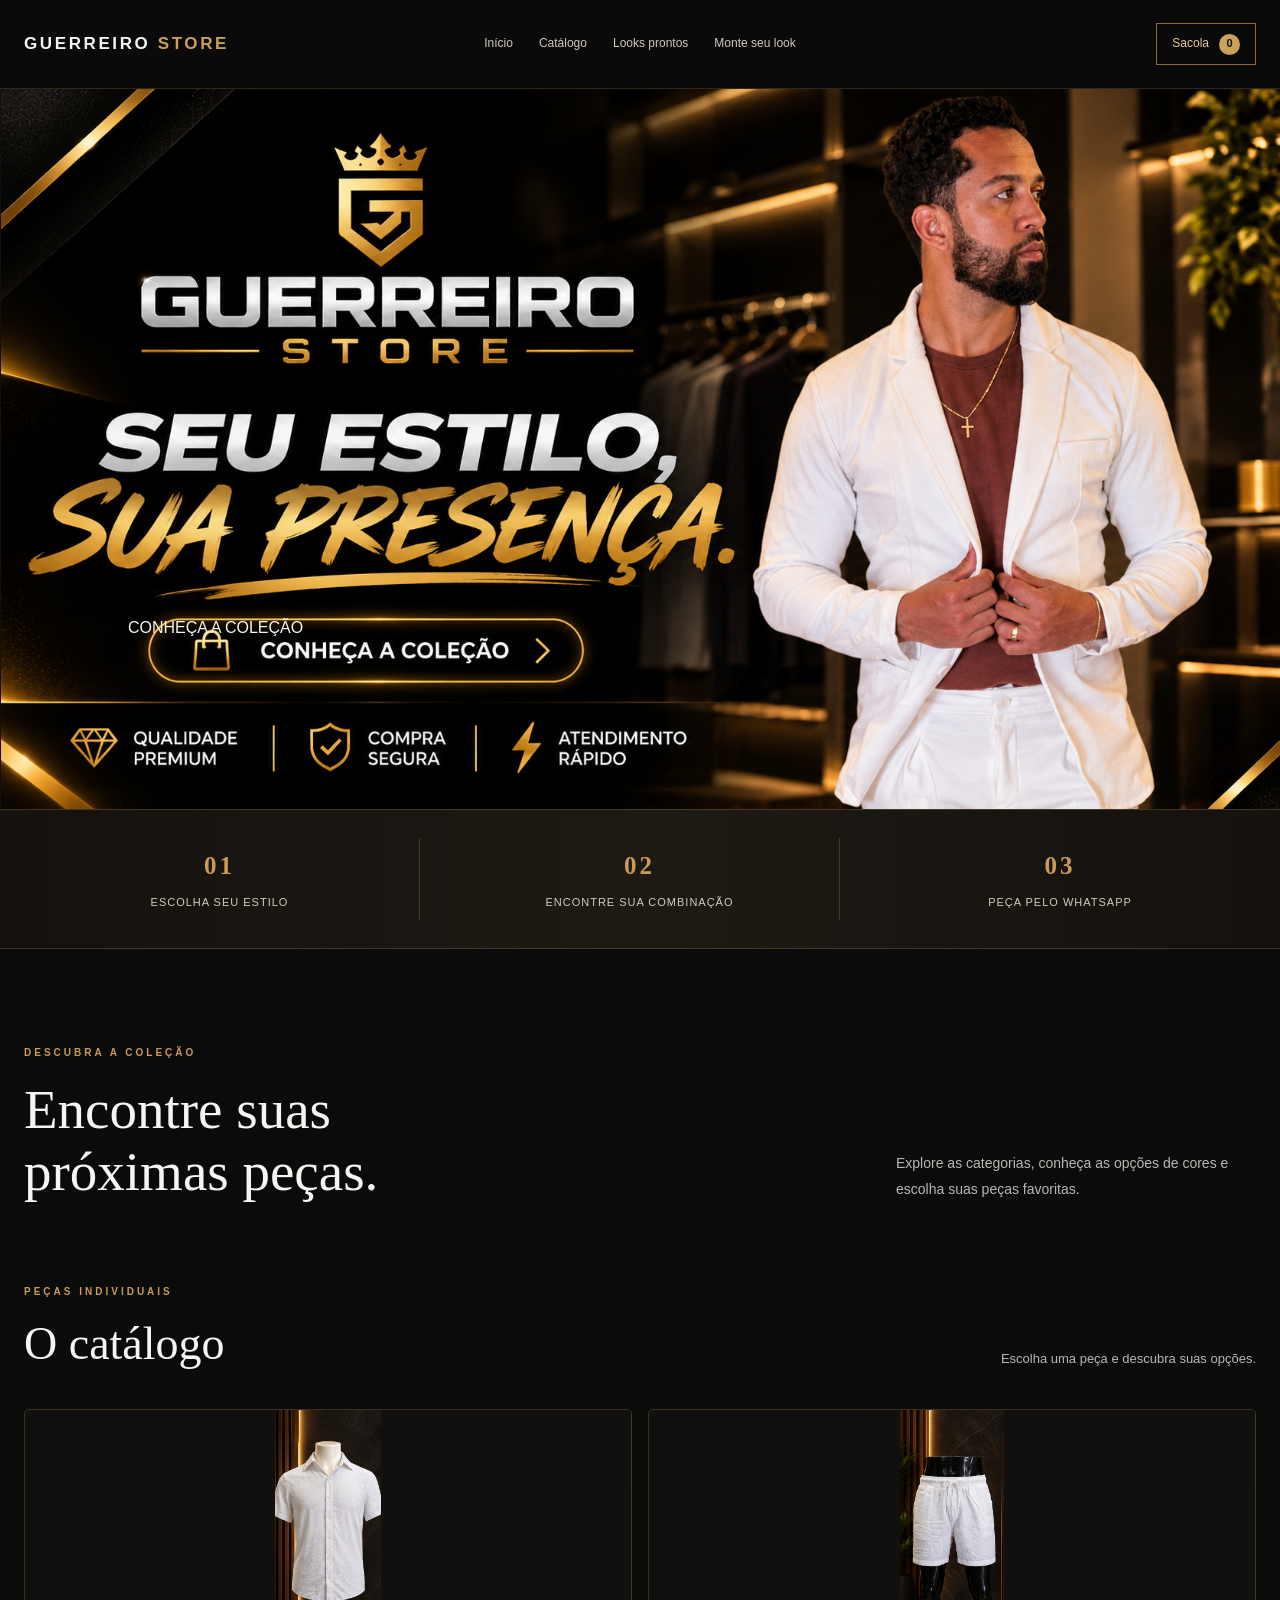
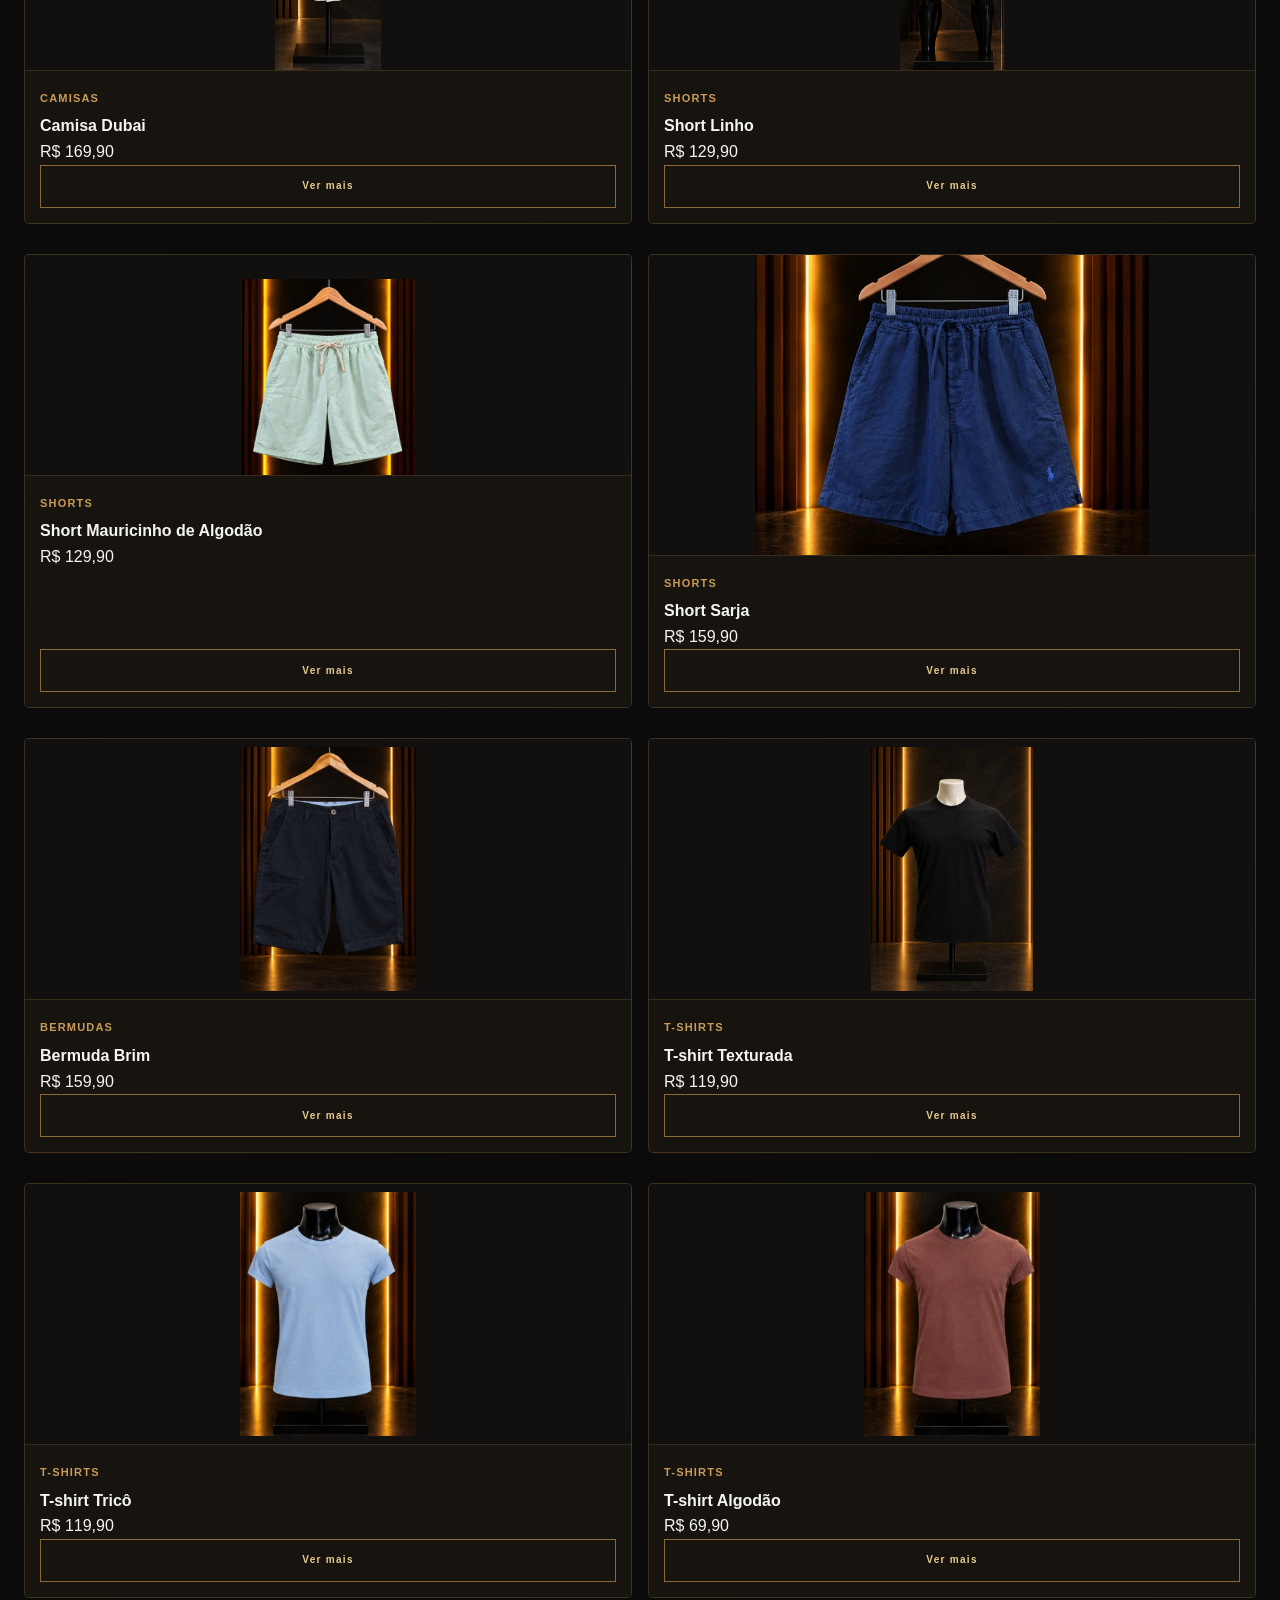
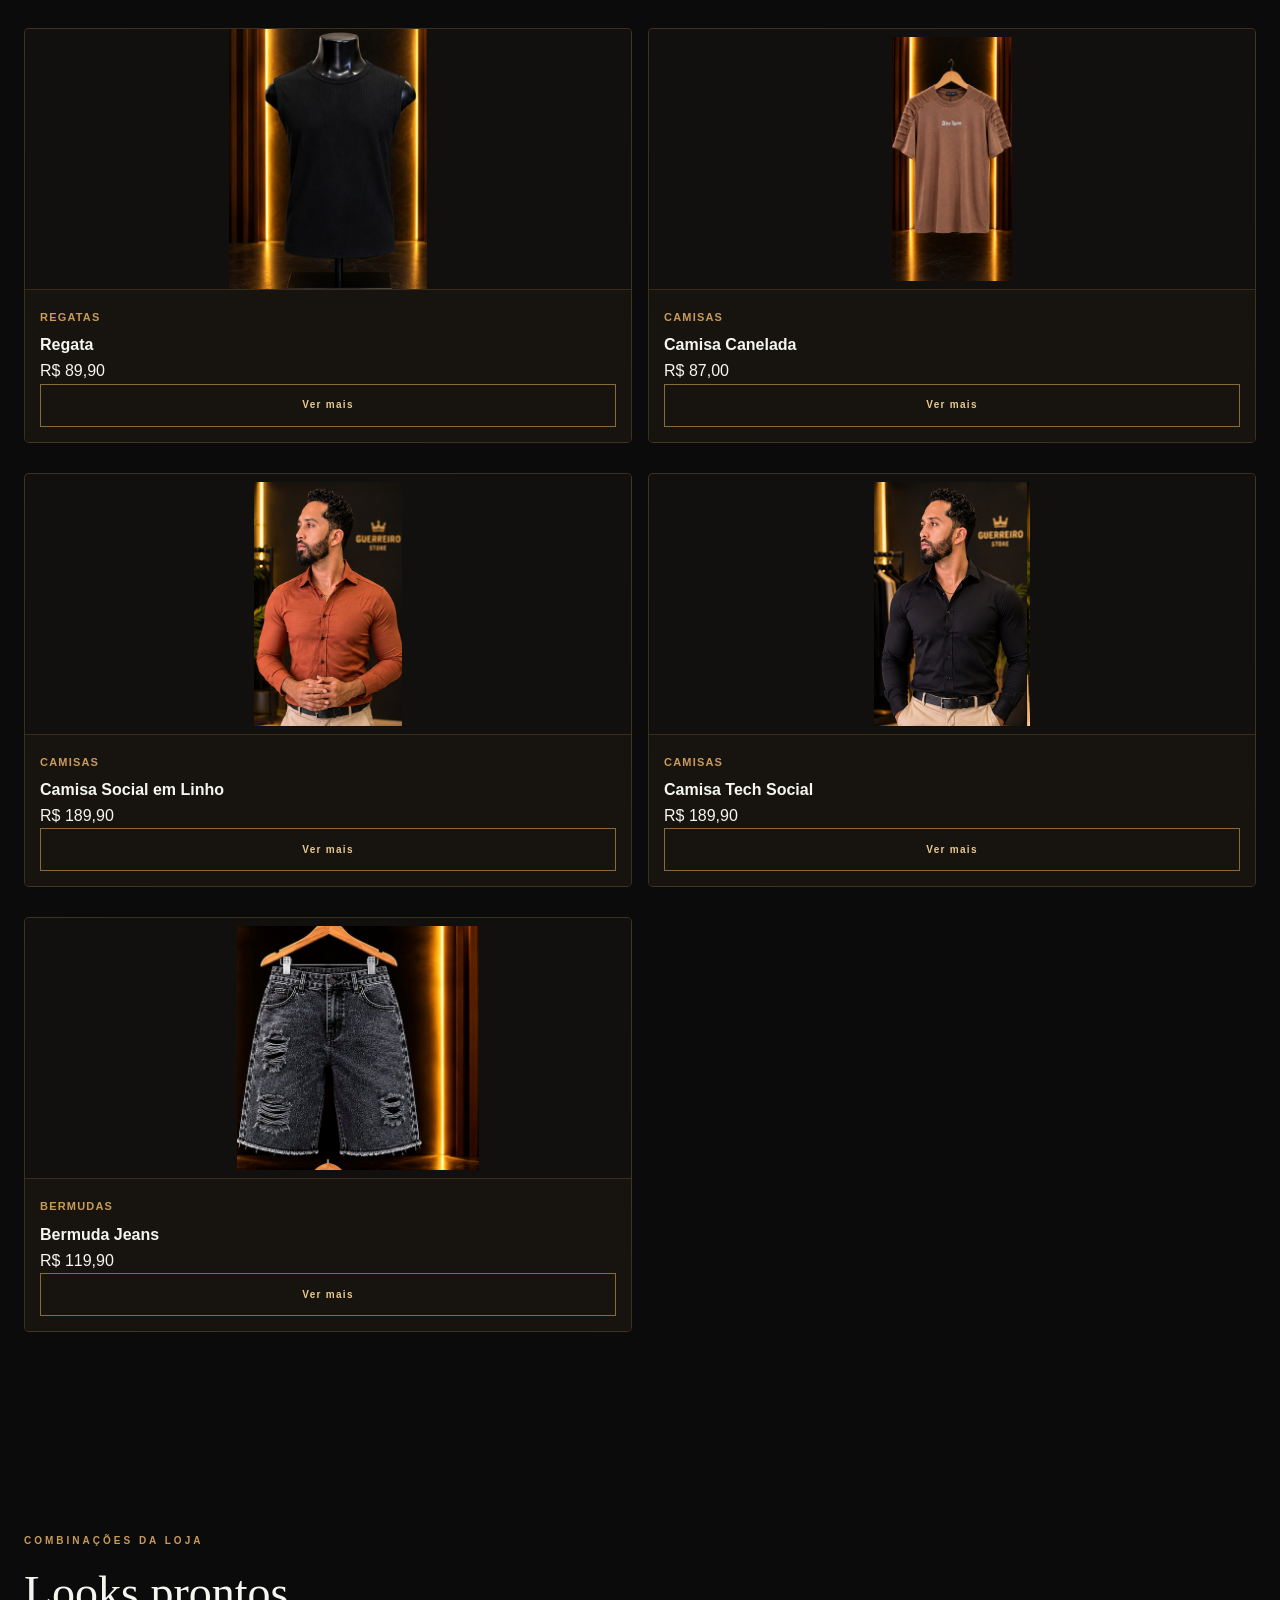
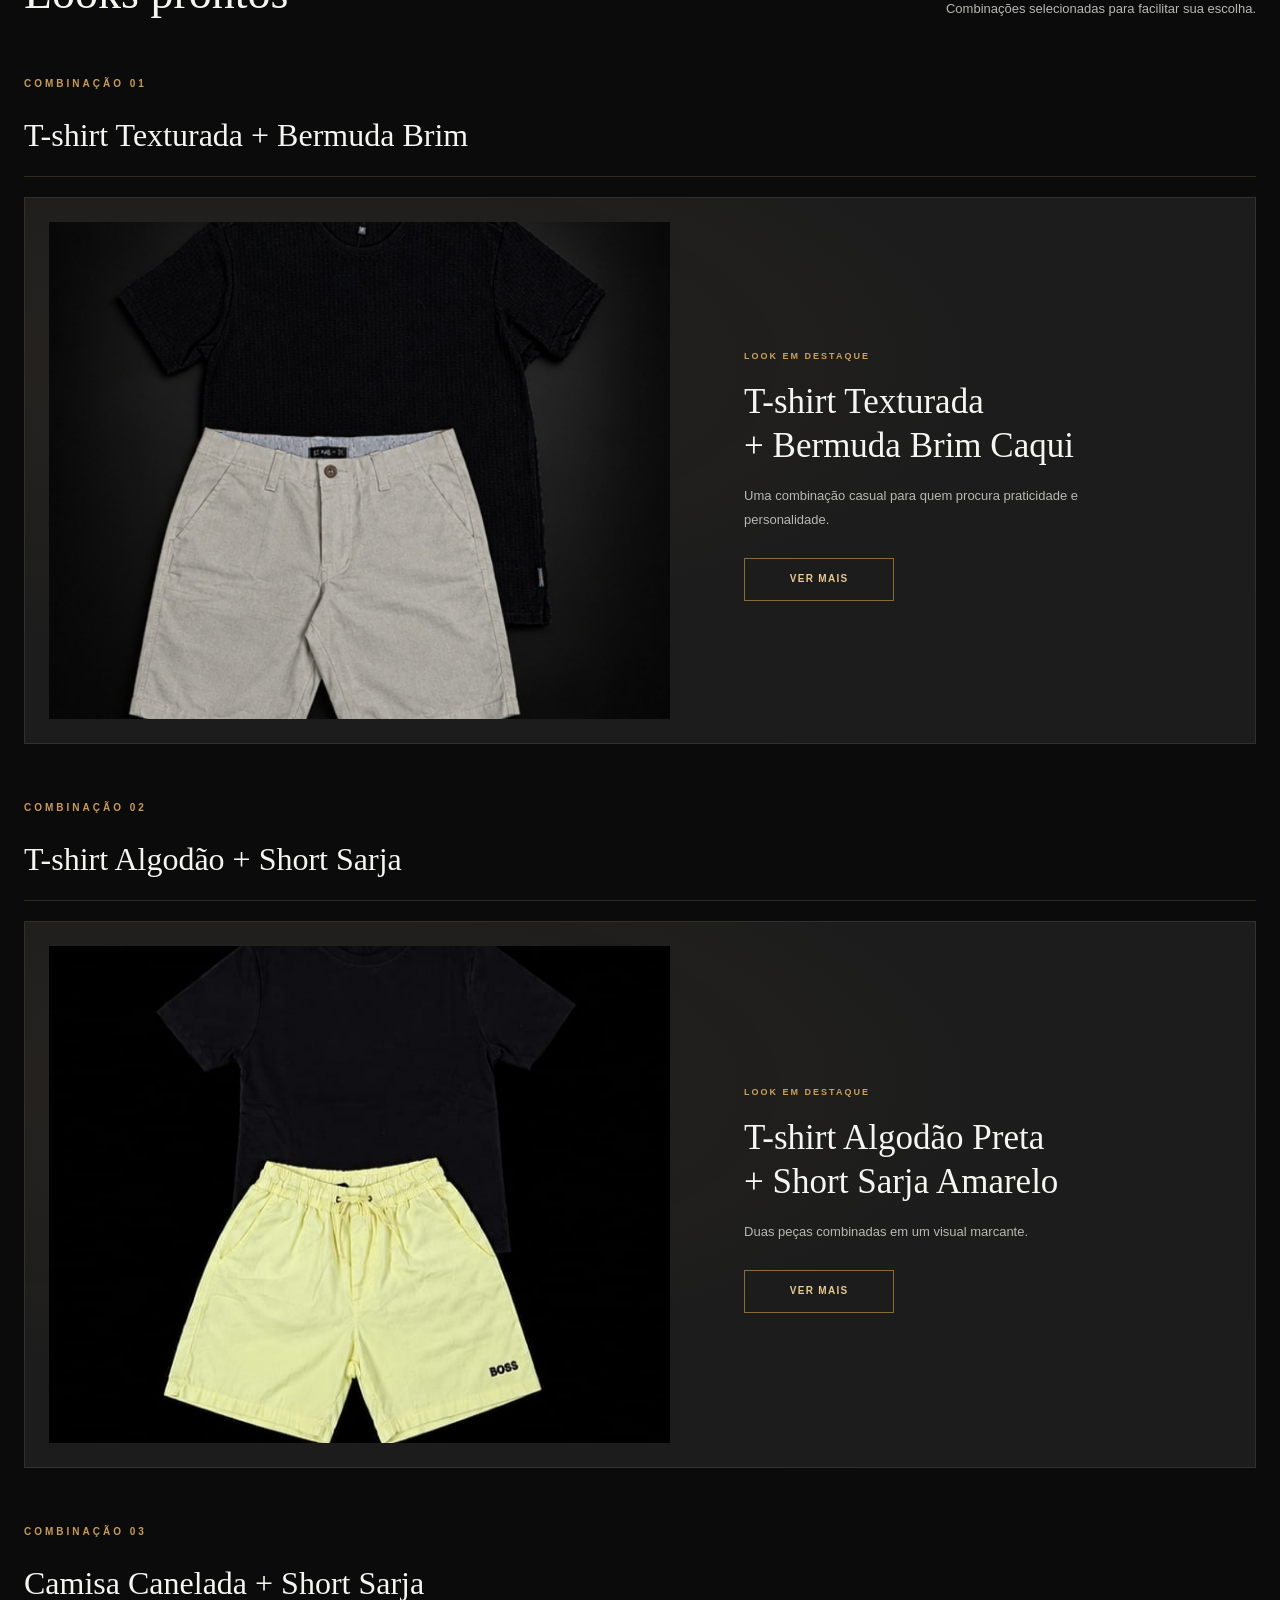
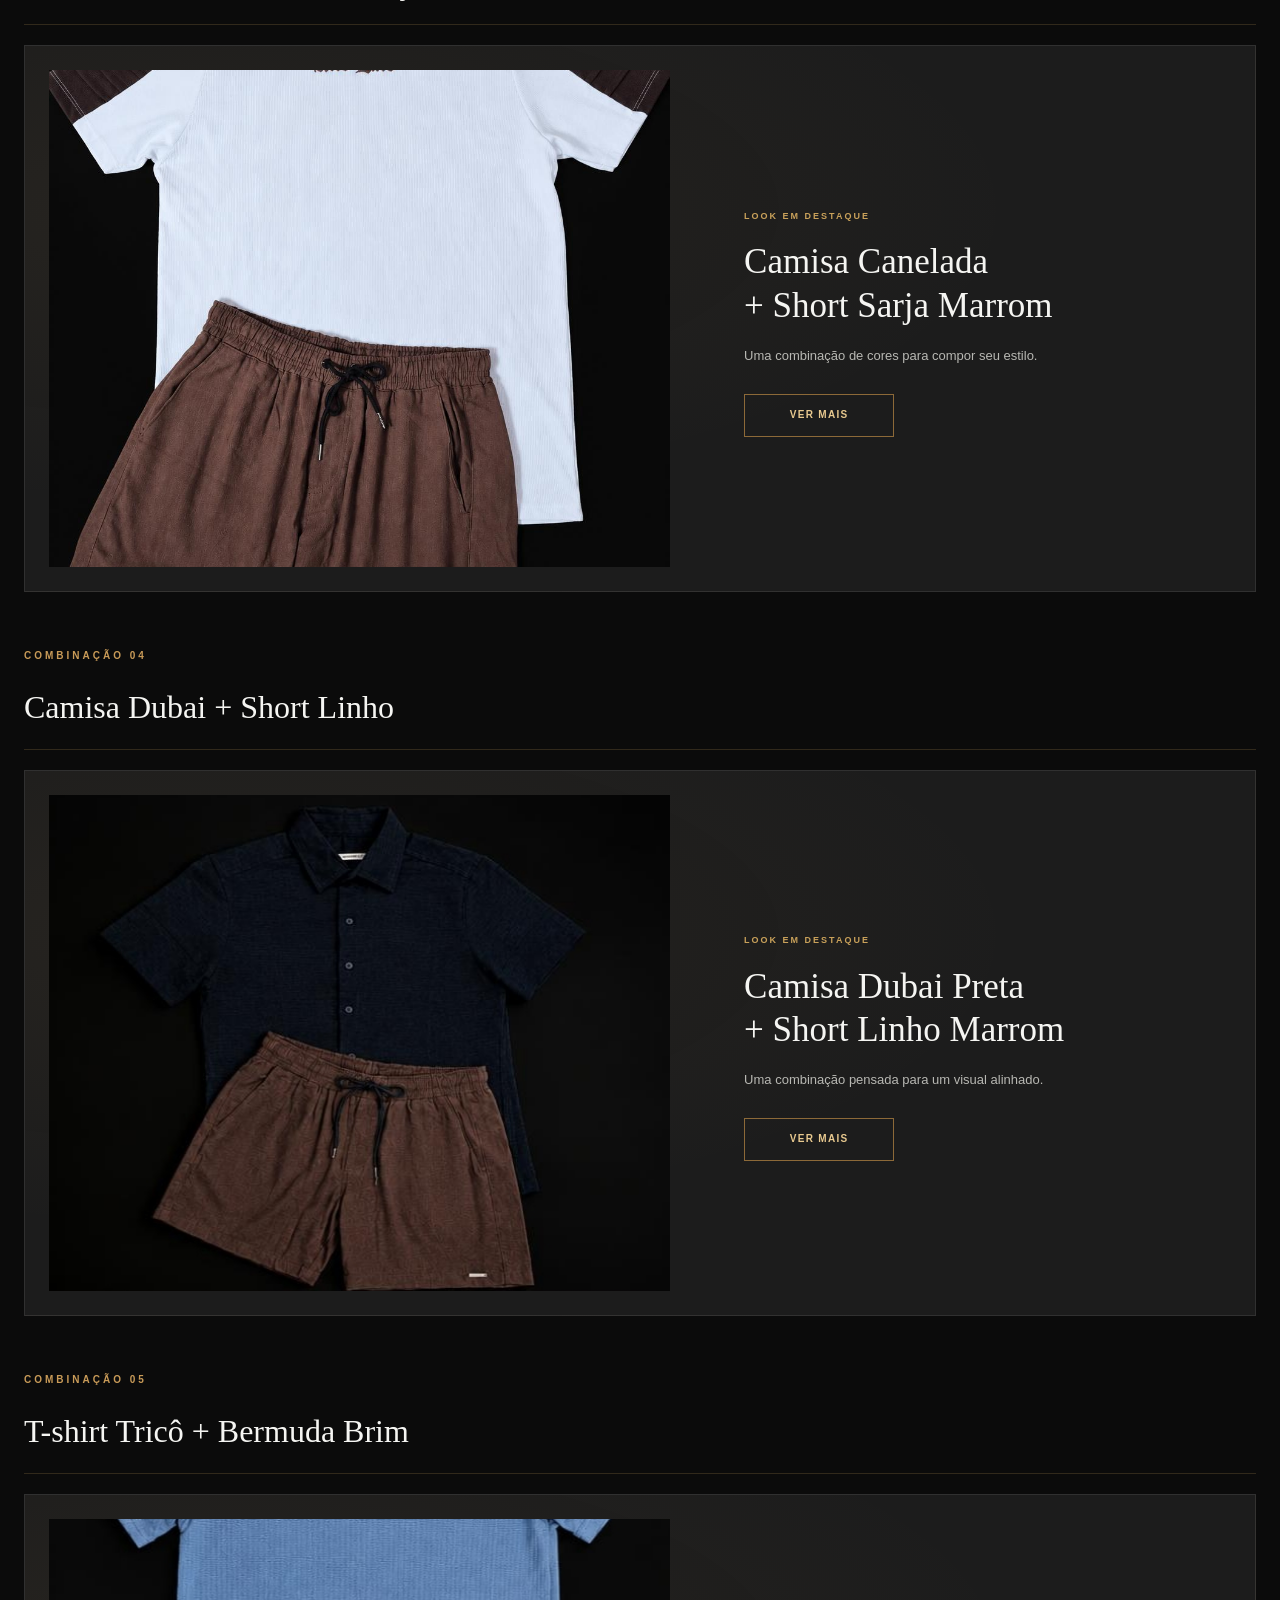
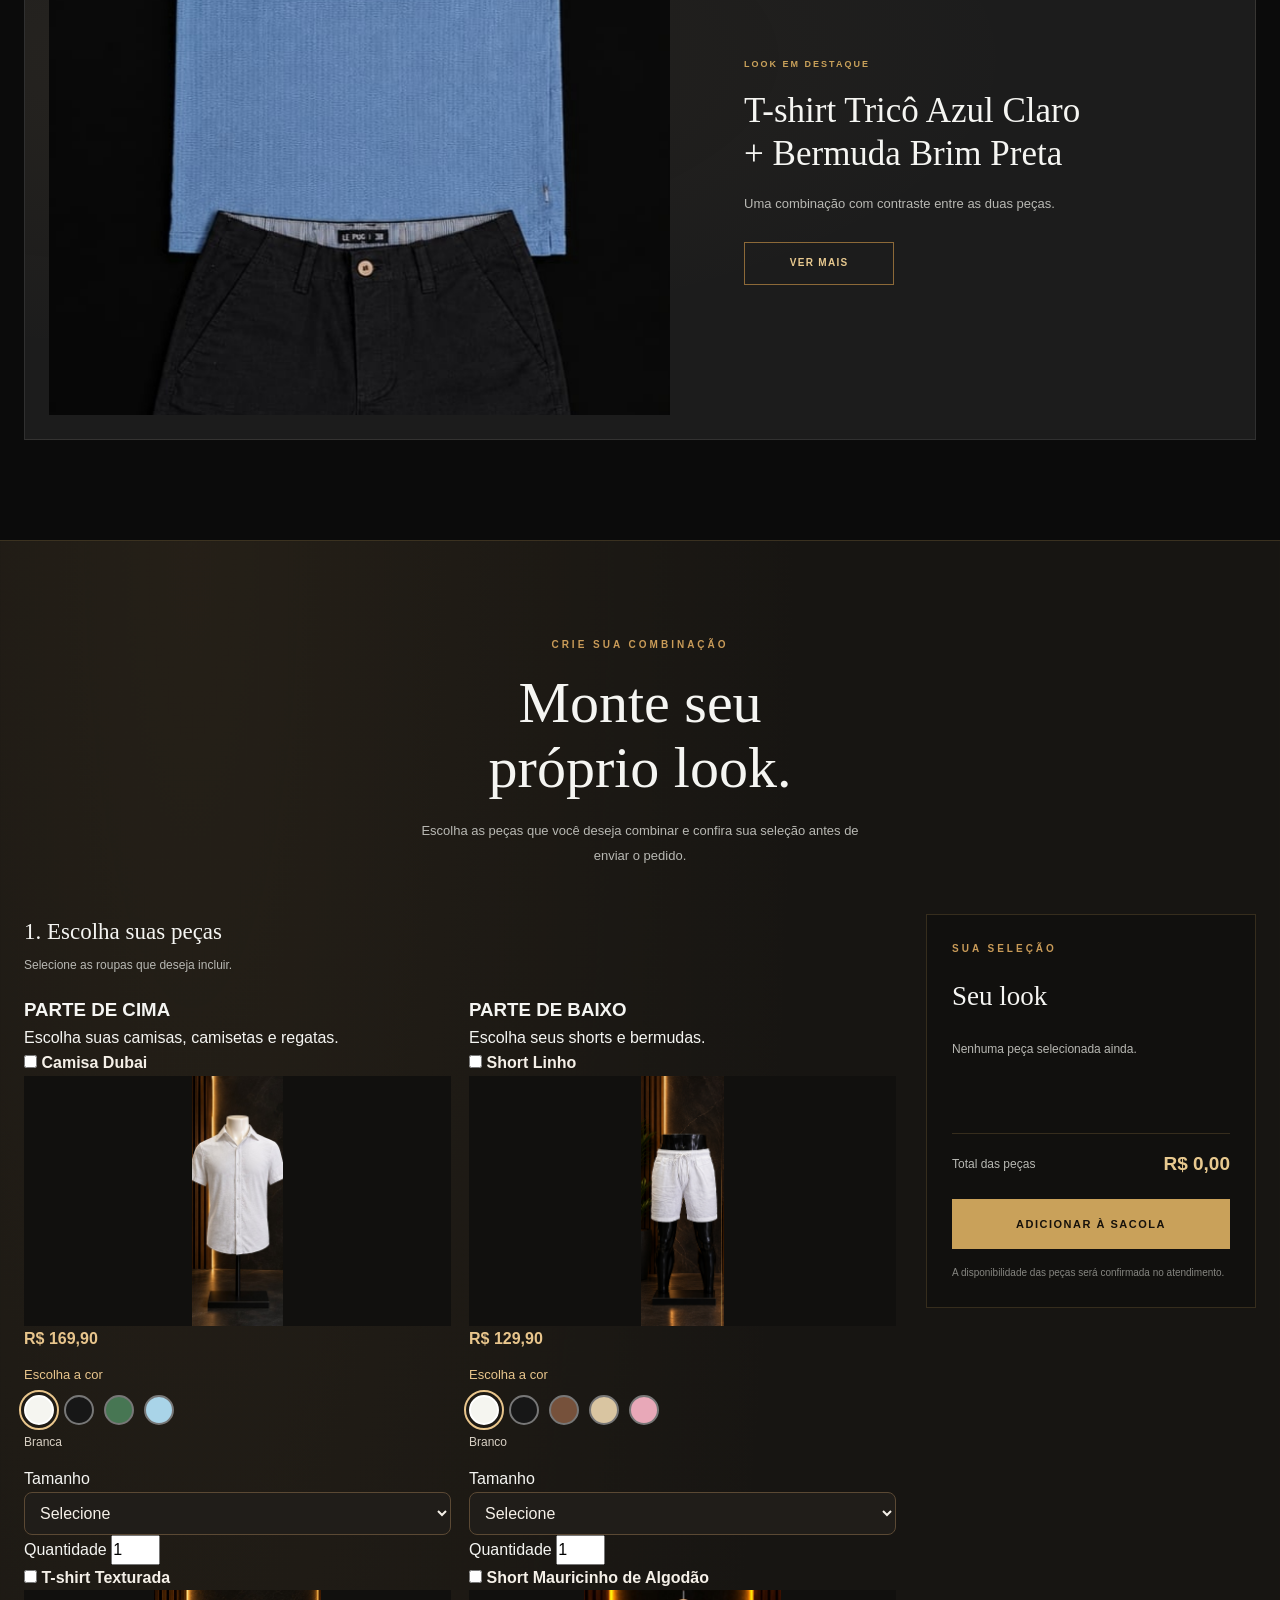
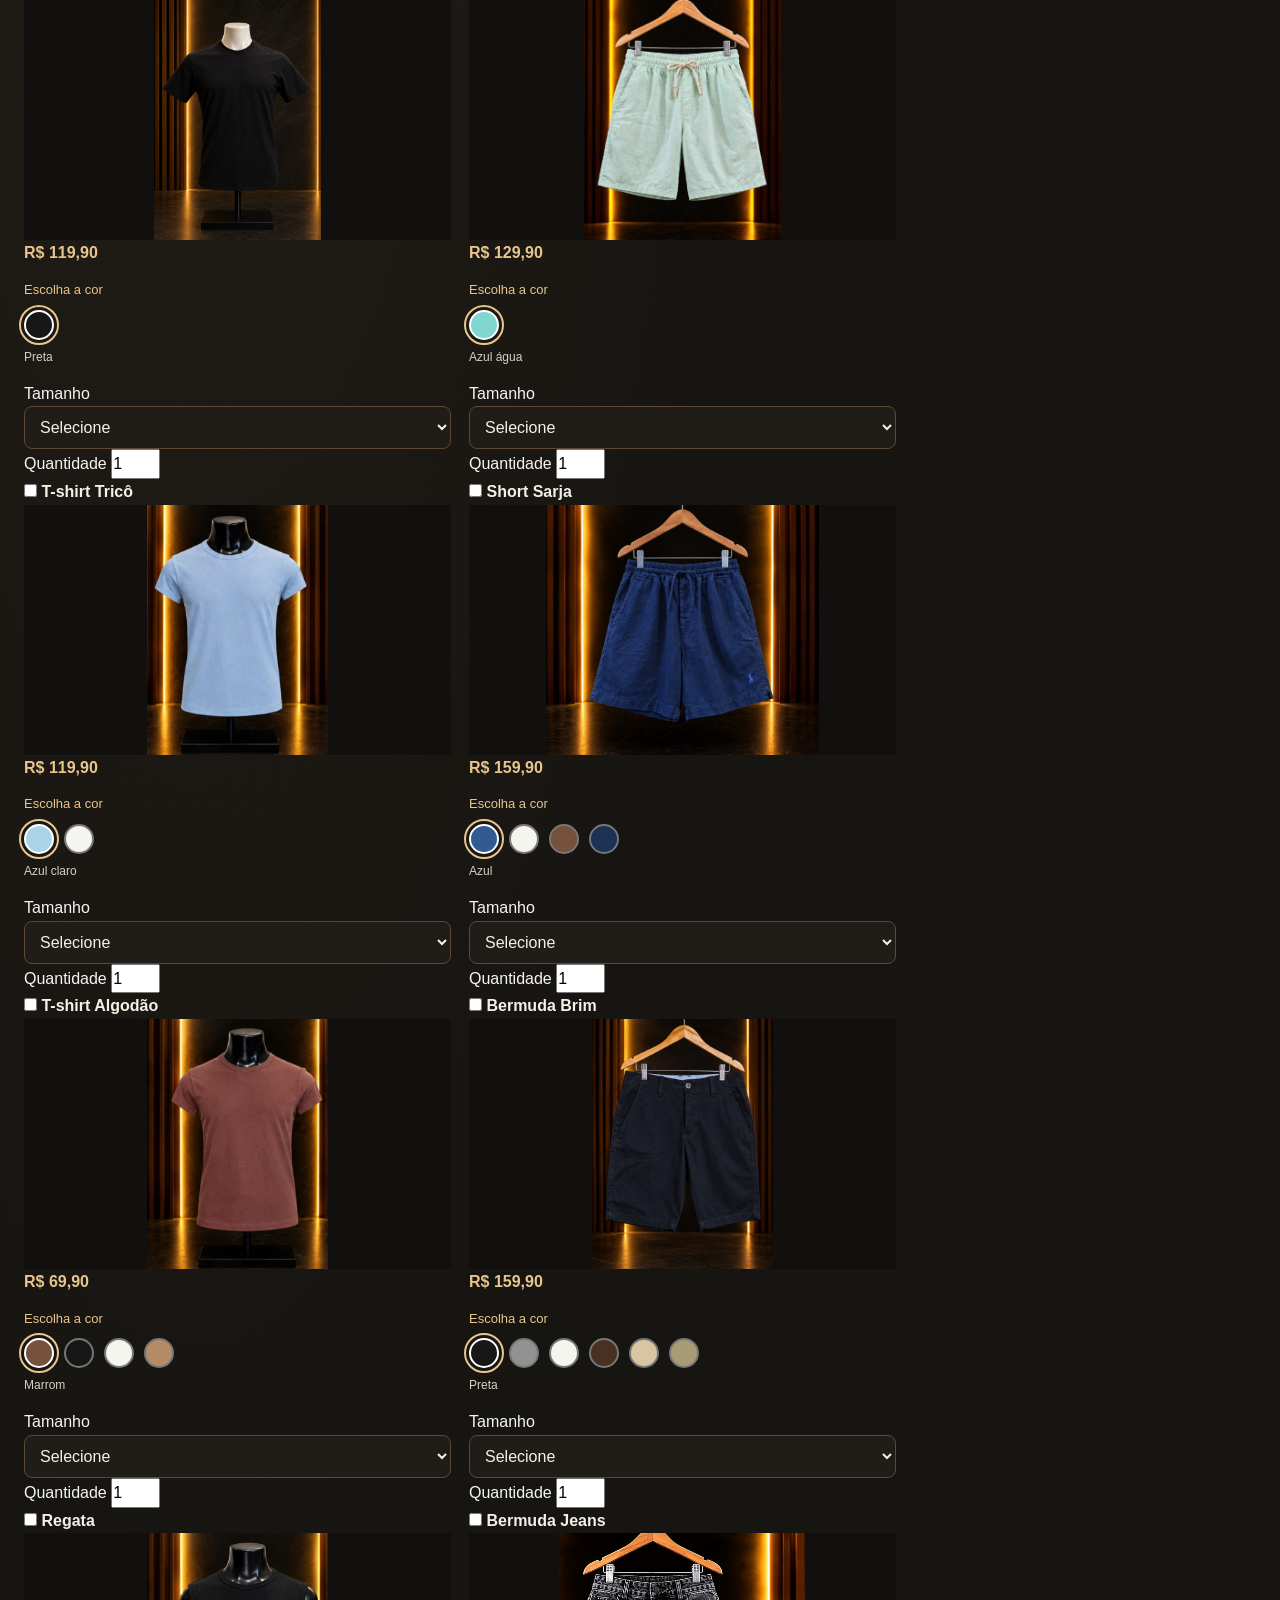
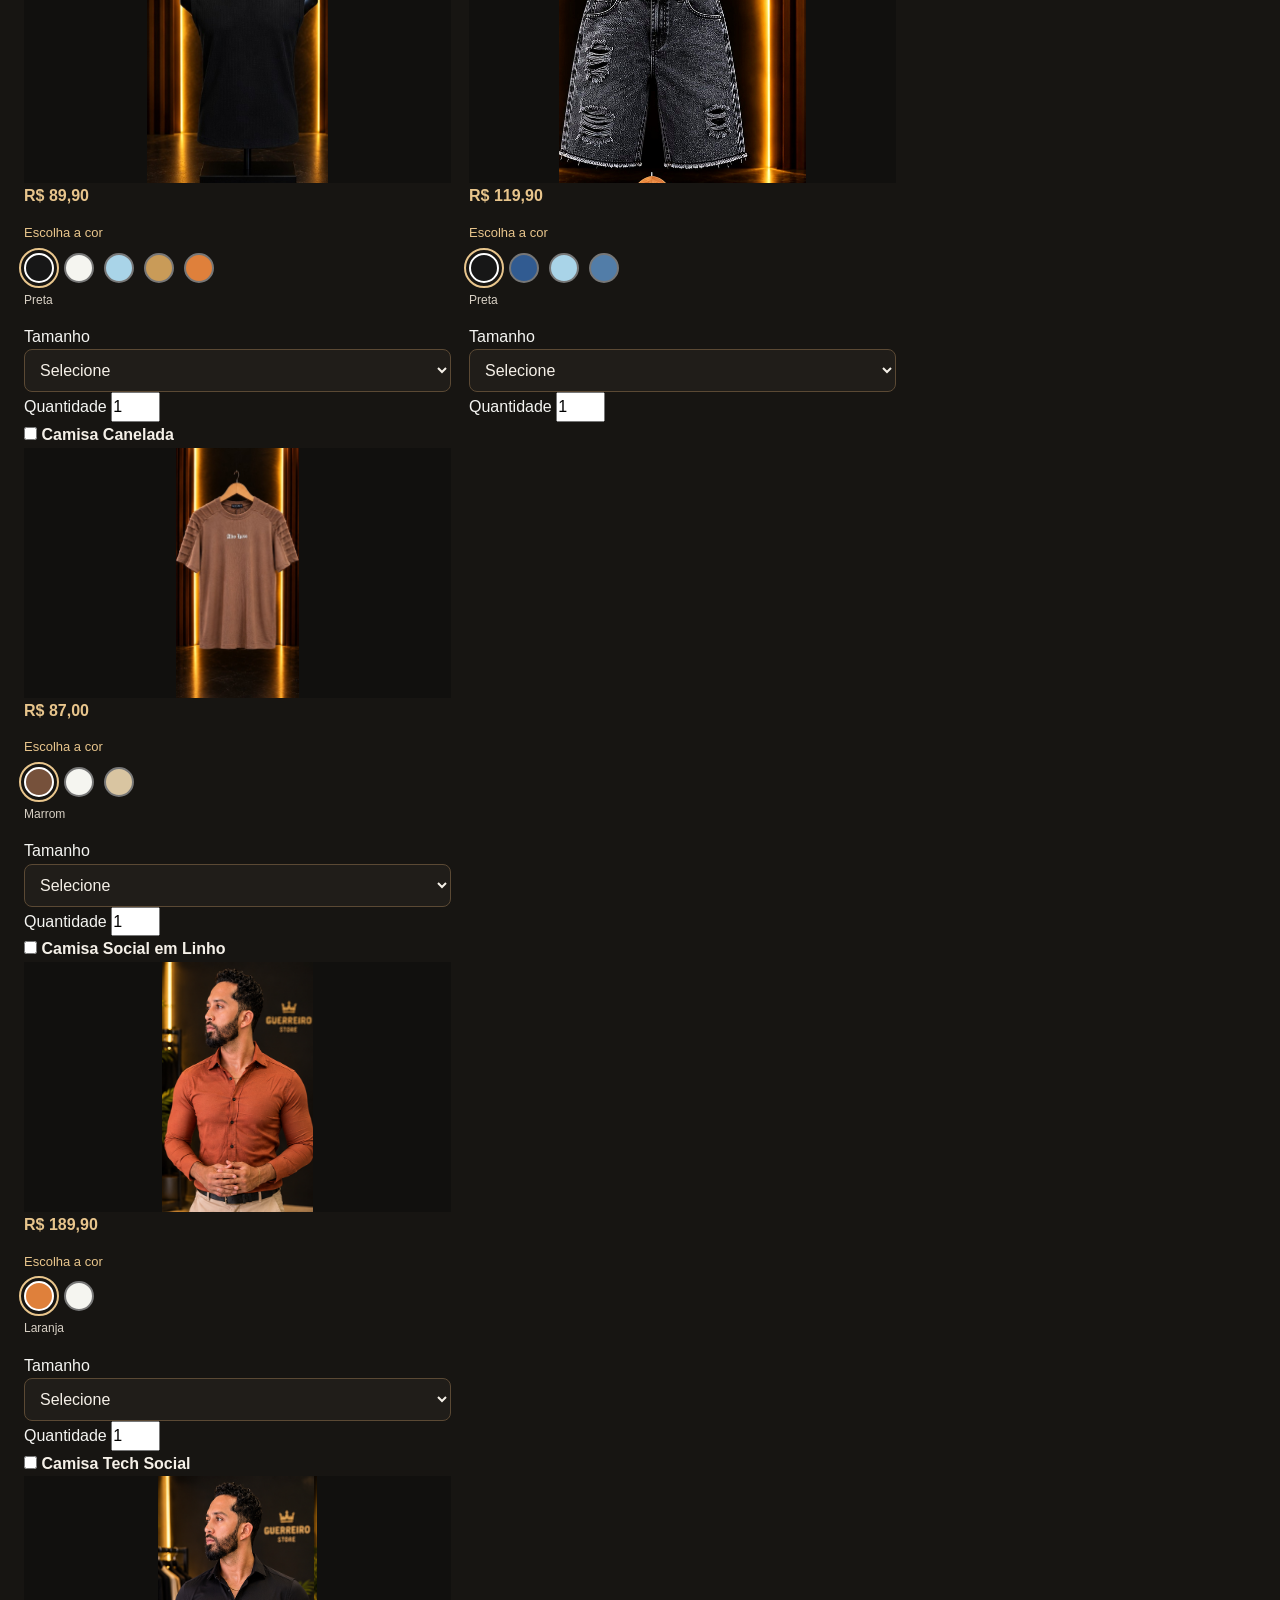
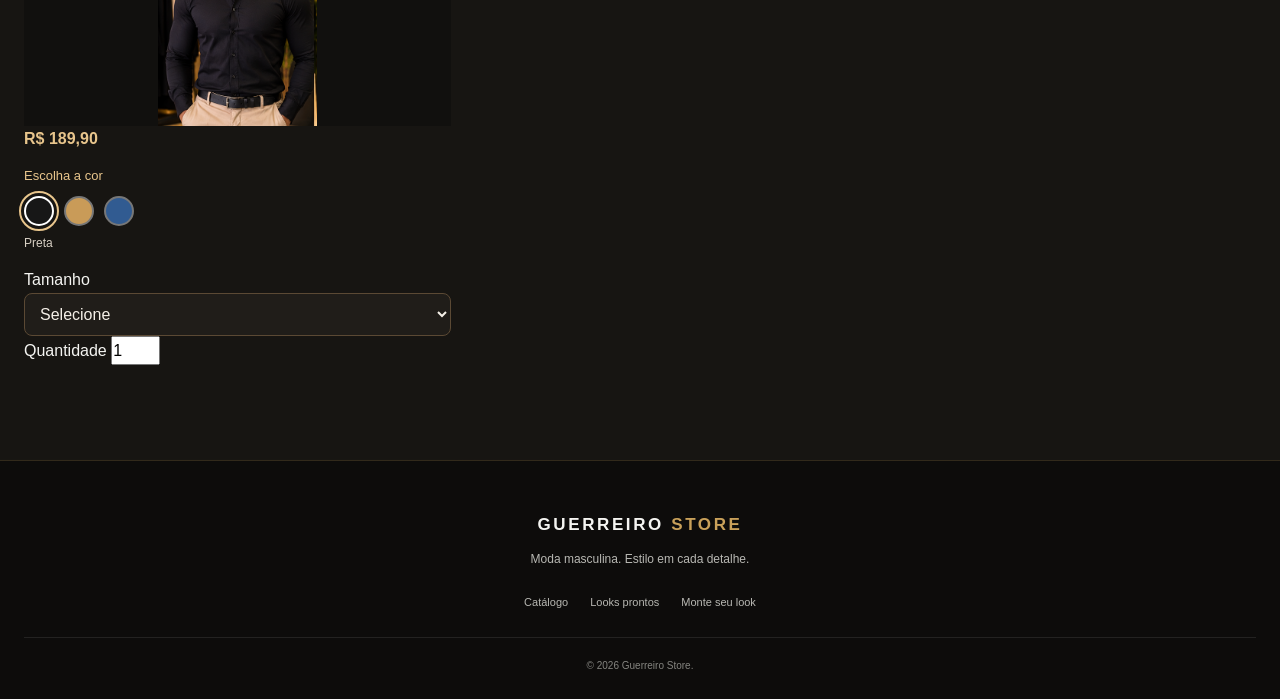
==== commit 3713fa94: "Modify anchor tag in main section Updated the anchor tag to include text and improve accessibility." ====
--- a/index.html
+++ b/index.html
@@ -57,12 +57,12 @@
   <main>
 
     <section class="capa" aria-label="Apresentação da loja">
-      <a
+    <a
   href="#catalogo"
   class="capa-link-colecao"
-  aria-label="Conheça a coleção da Guerreiro Store"
-  title="Conheça a coleção"
-></a>
+>
+  CONHEÇA A COLEÇÃO
+    </a>
 
       <div class="capa-conteudo">
 
--- a/style.css
+++ b/style.css
@@ -3011,3 +3011,21 @@
     background-position: center;
   }
 }
+
+/* BOTÃO CLICÁVEL SOBRE A CAPA PRINCIPAL */
+.capa-link-colecao {
+  position: absolute;
+  z-index: 10;
+  left: 10%;
+  top: 73%;
+  width: 39%;
+  height: 12%;
+  display: block;
+  border-radius: 50px;
+  cursor: pointer;
+}
+
+.capa-link-colecao:focus-visible {
+  outline: 3px solid #e8c98f;
+  outline-offset: 4px;
+}
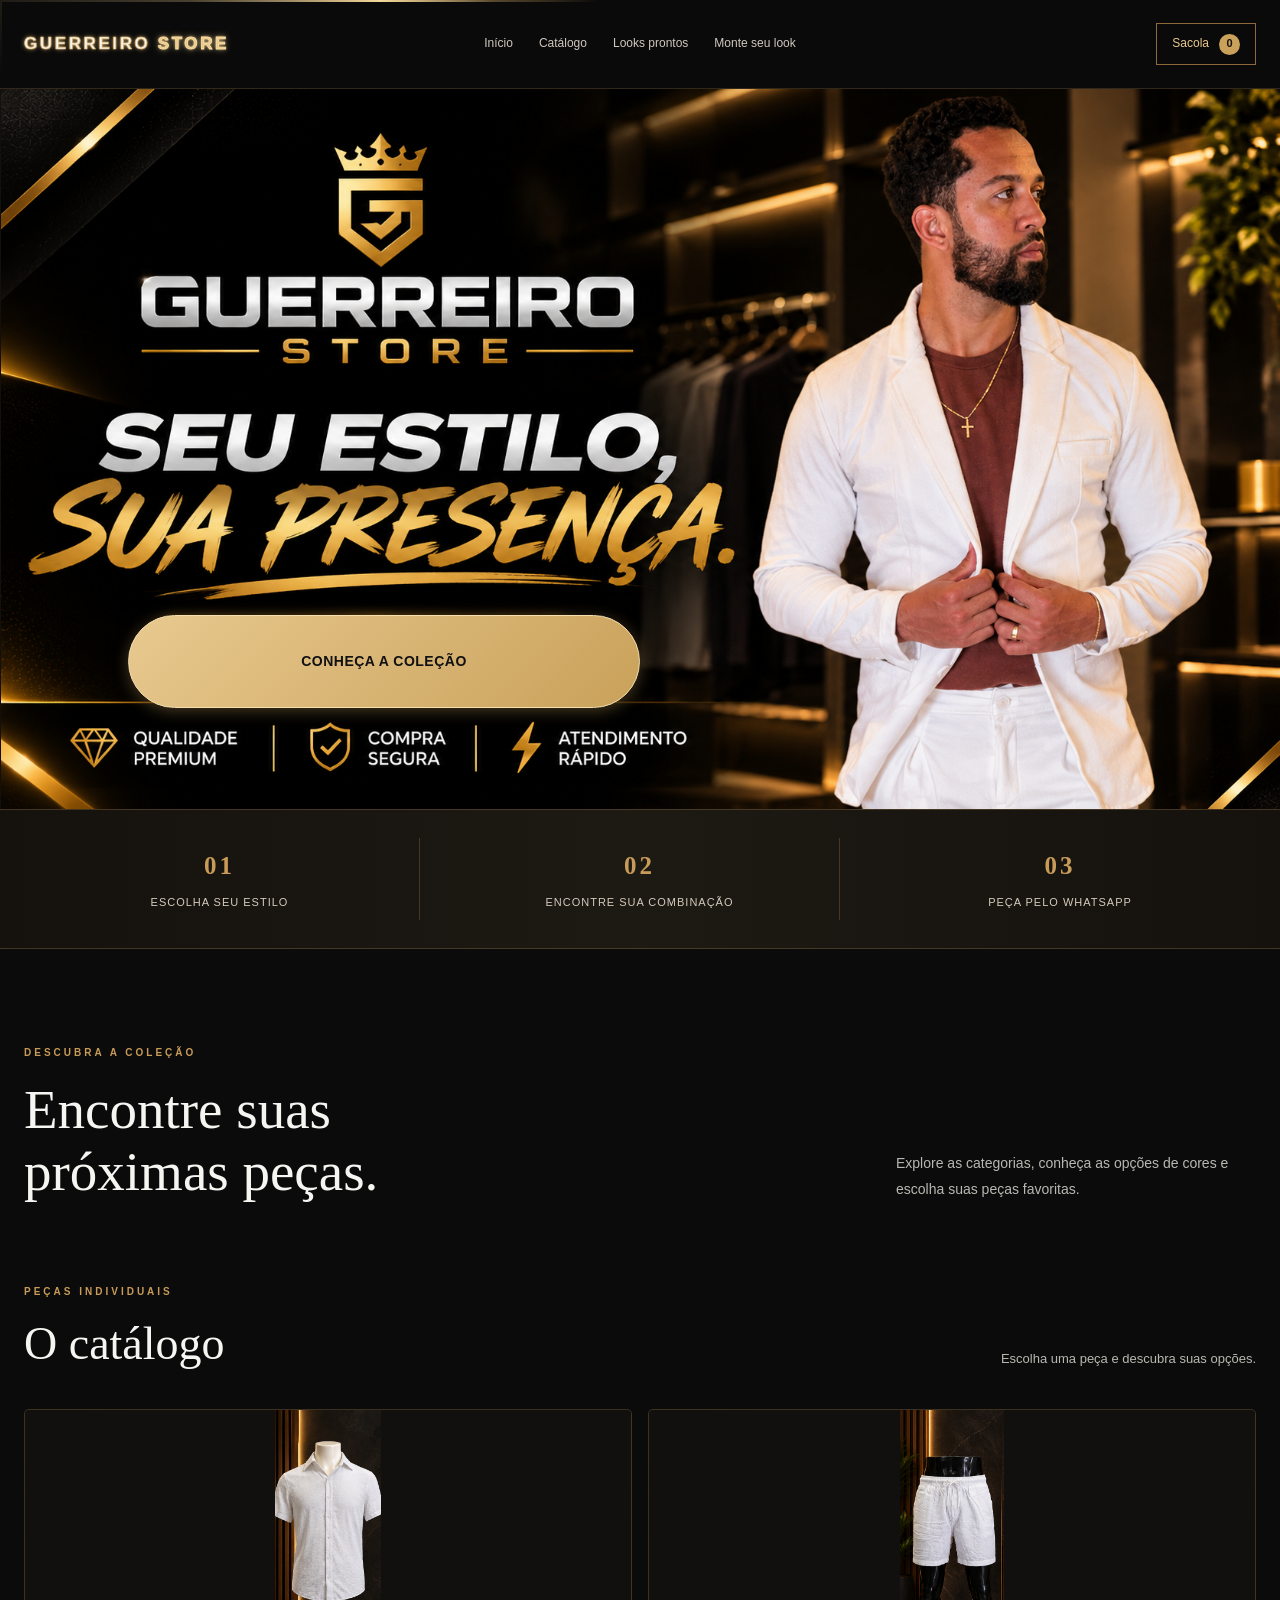
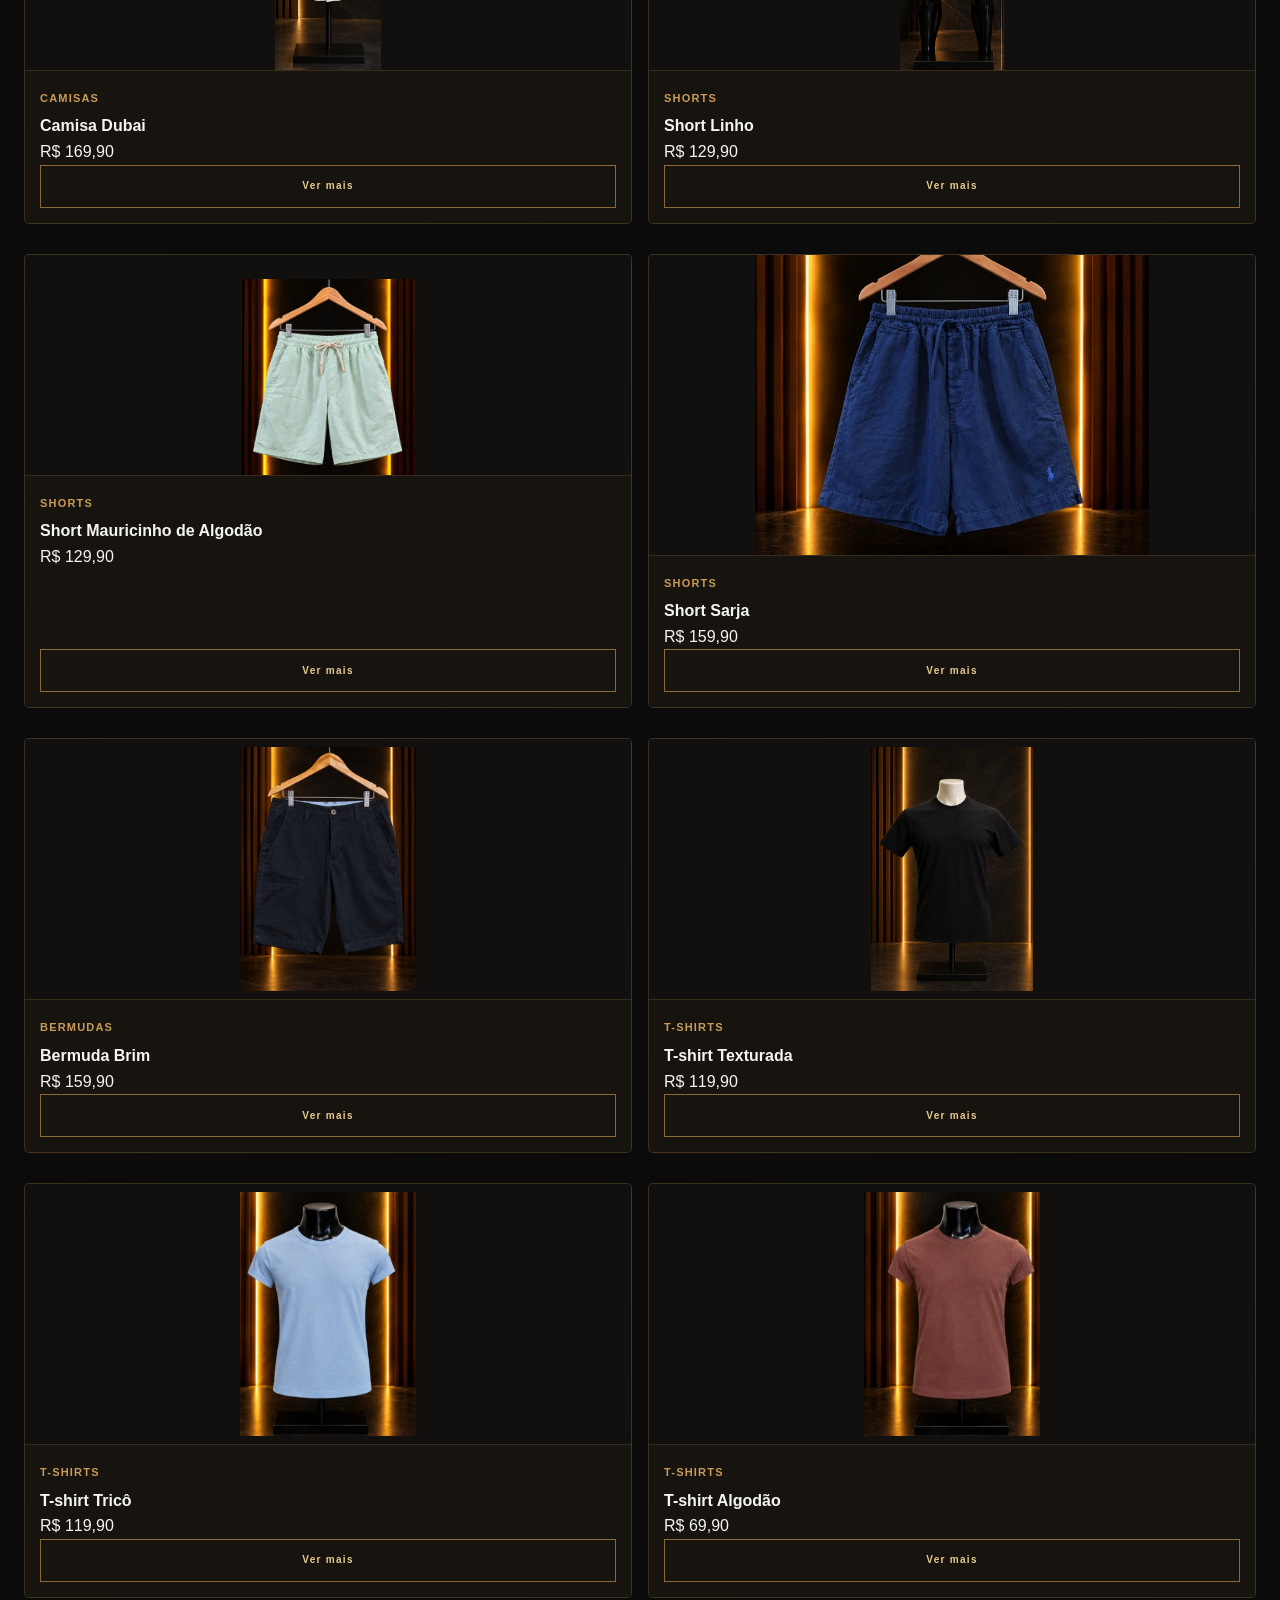
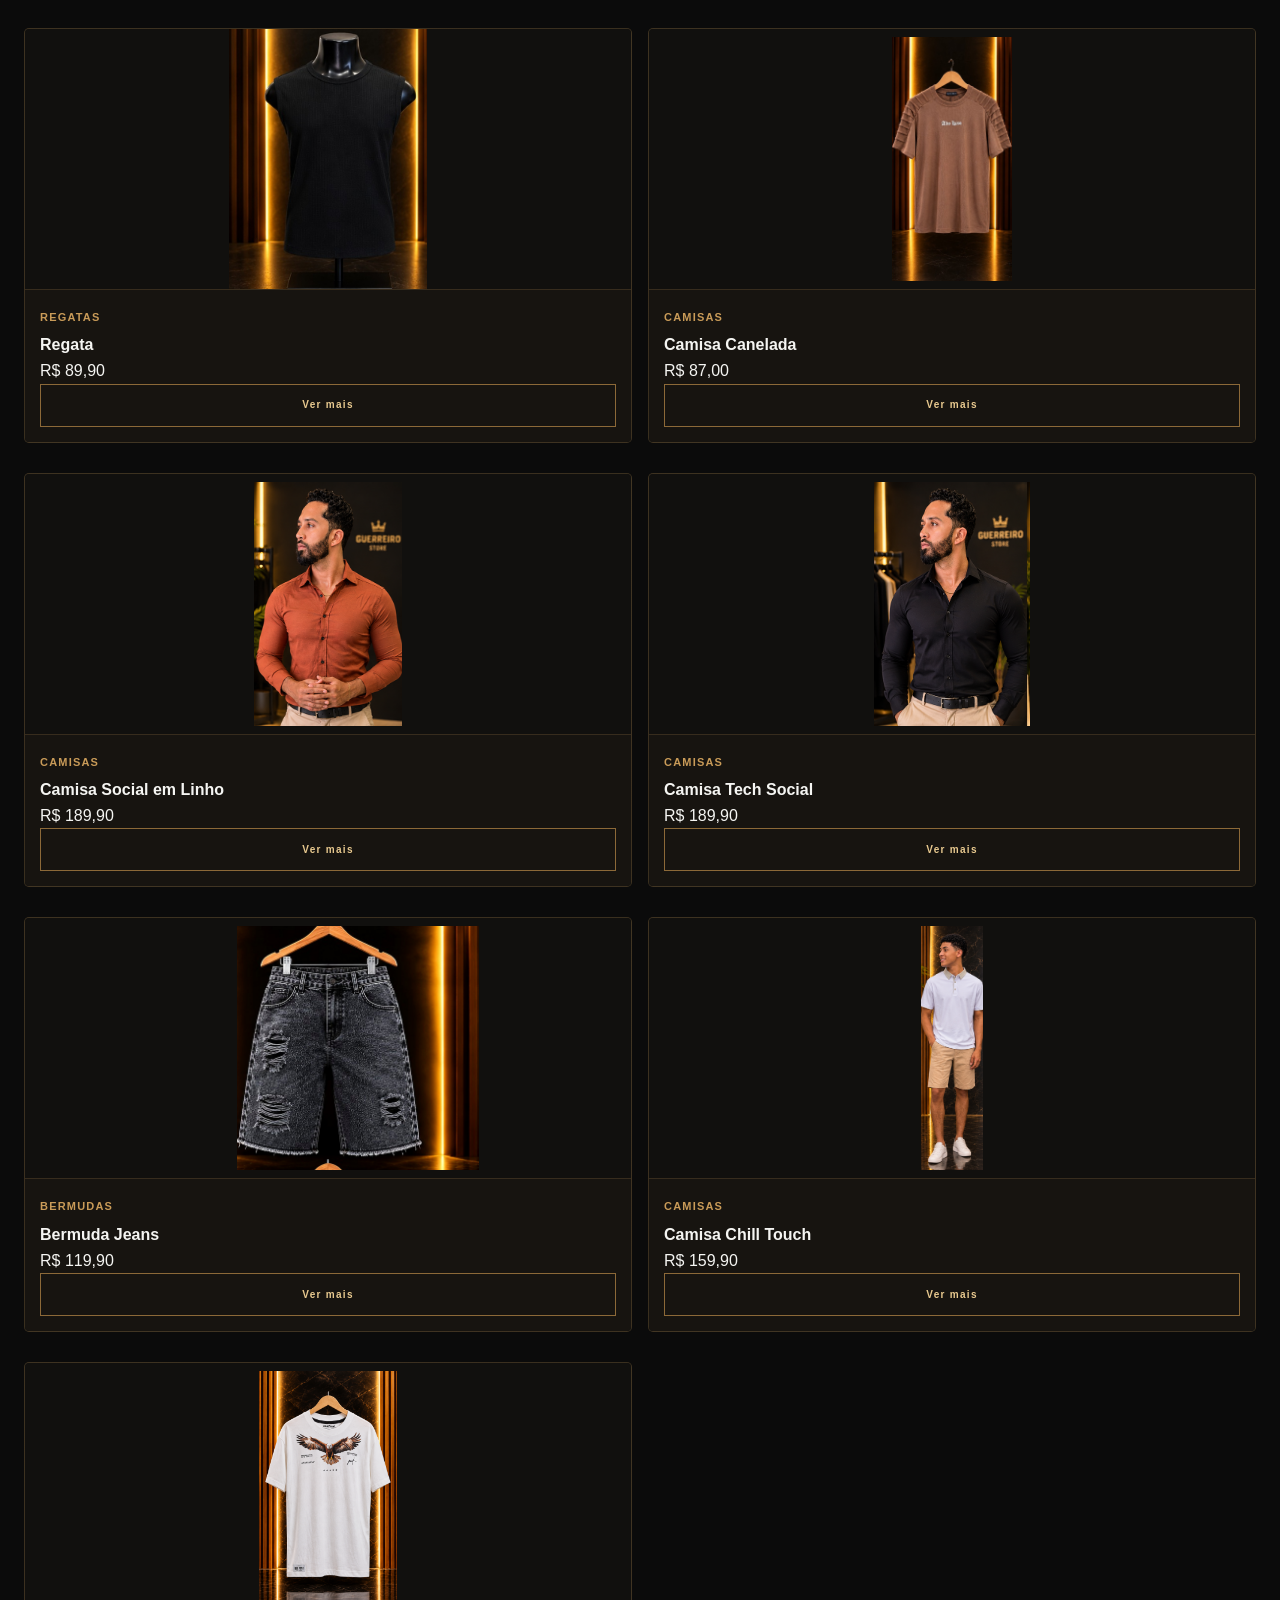
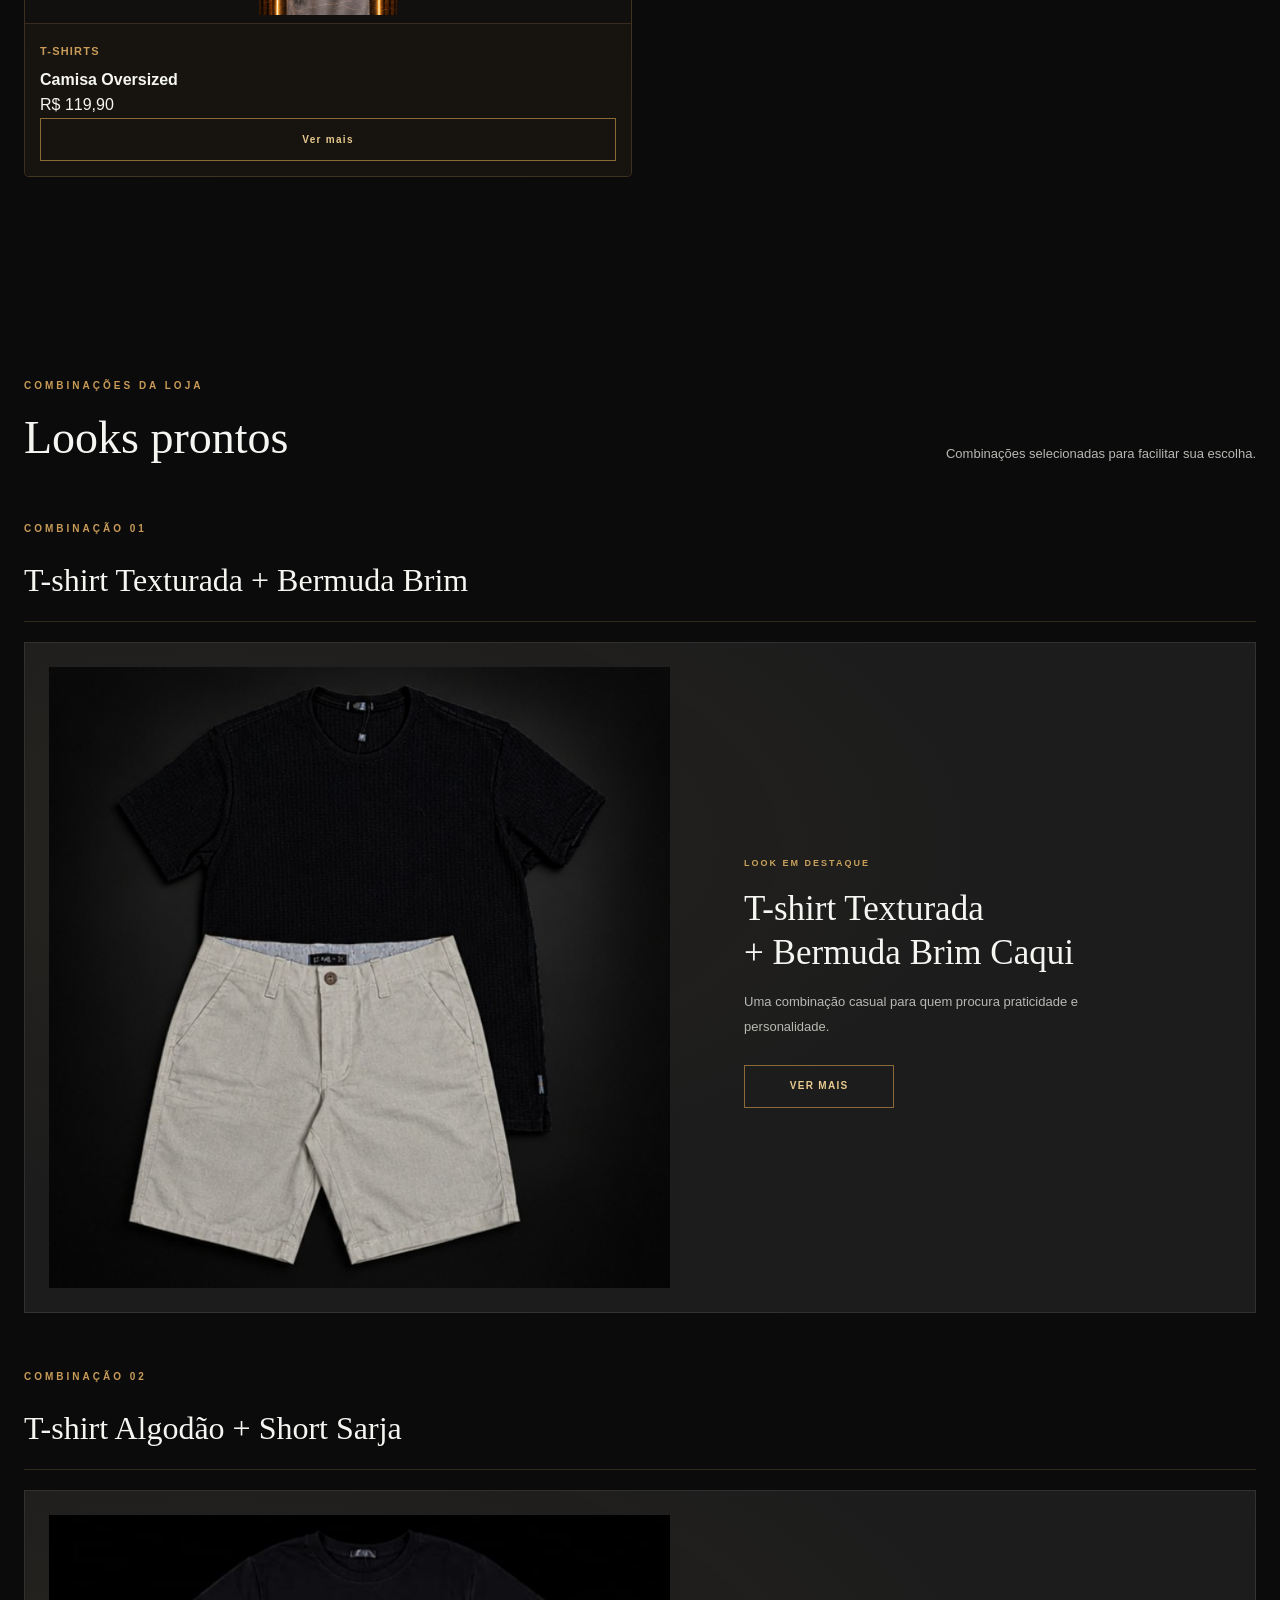
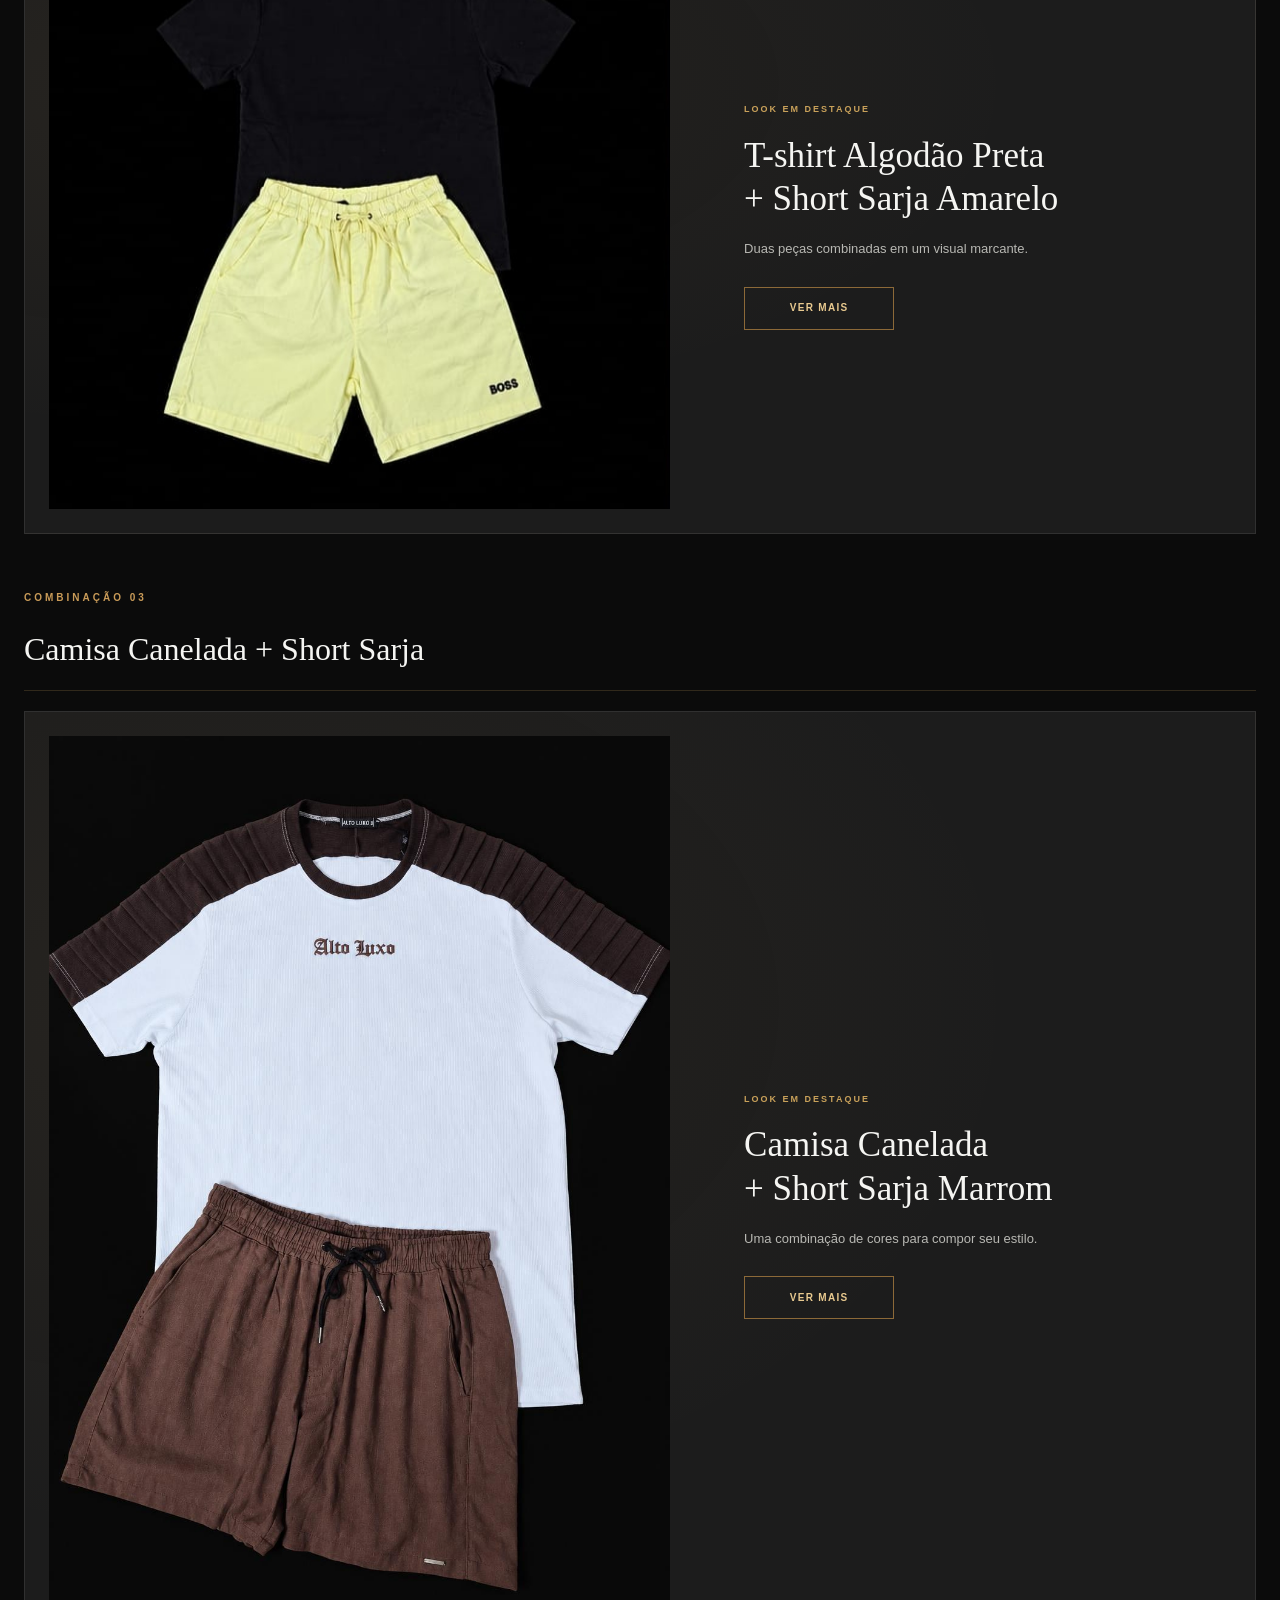
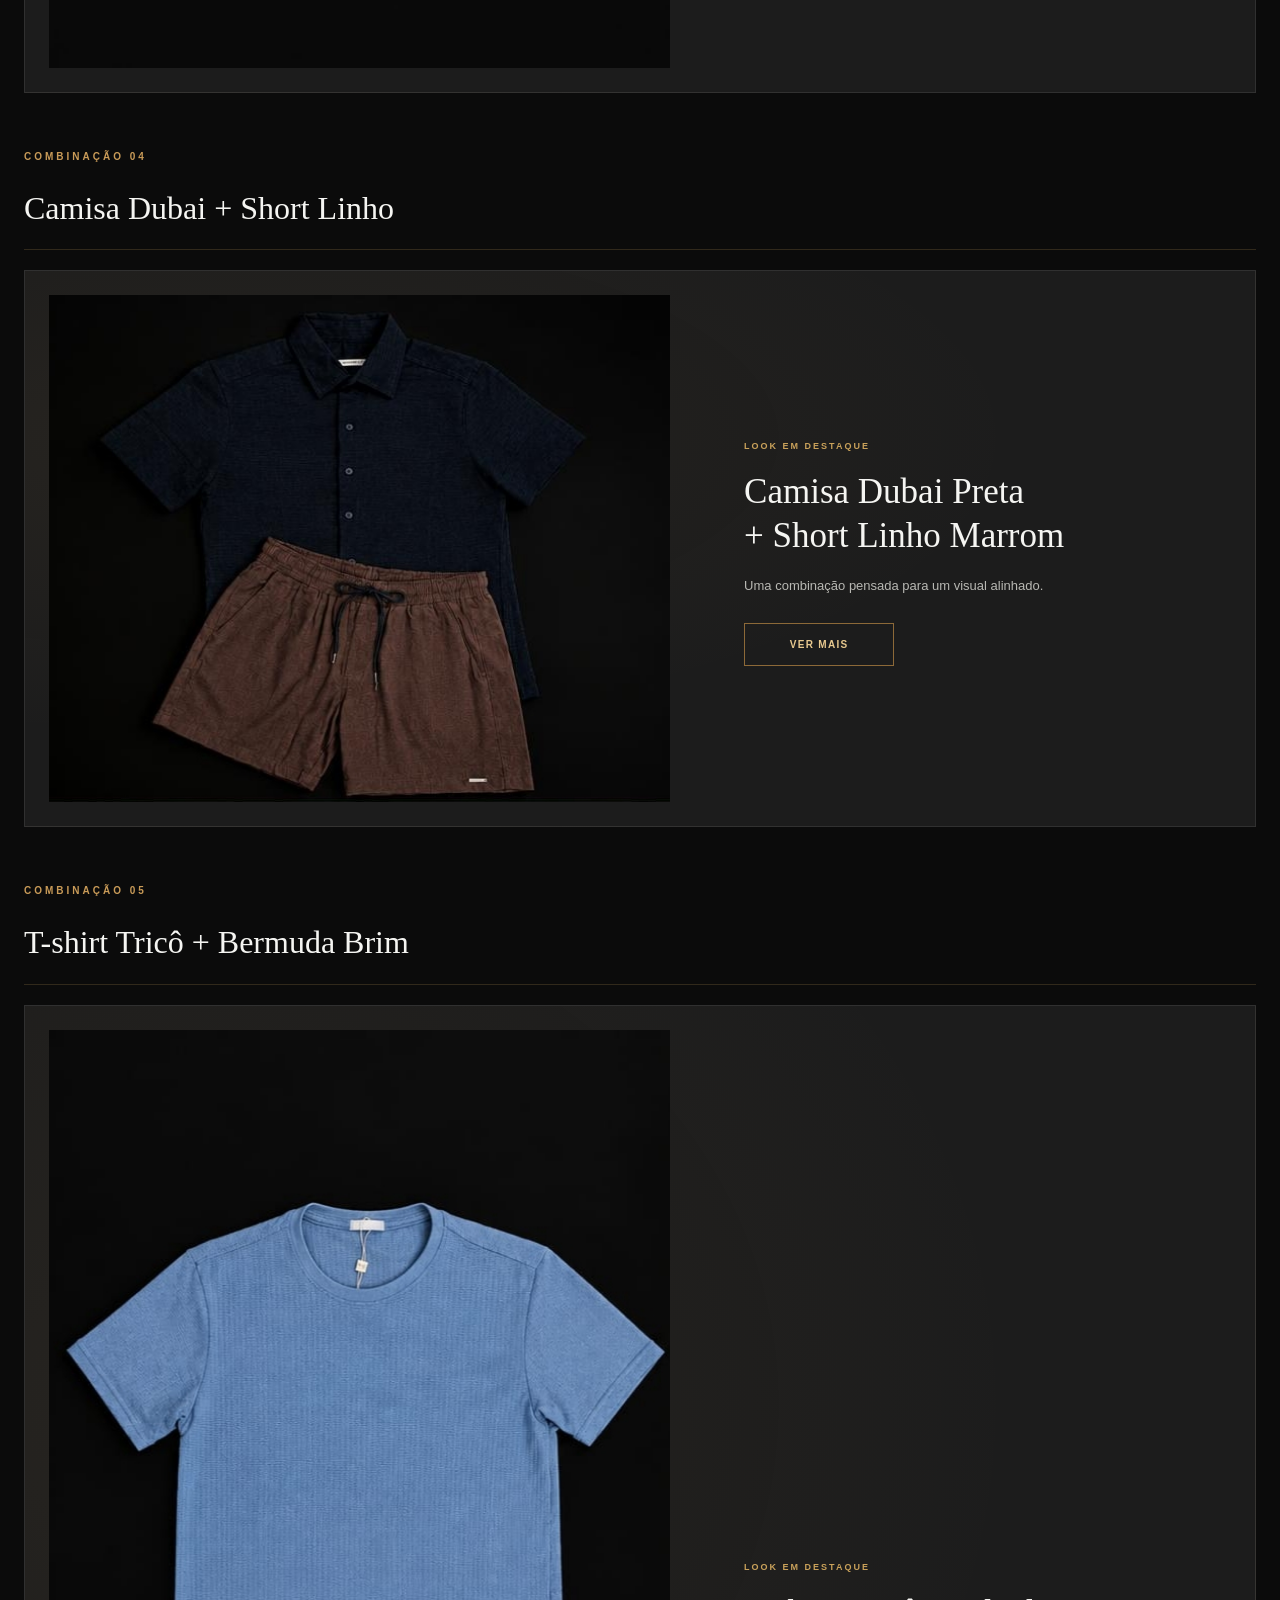
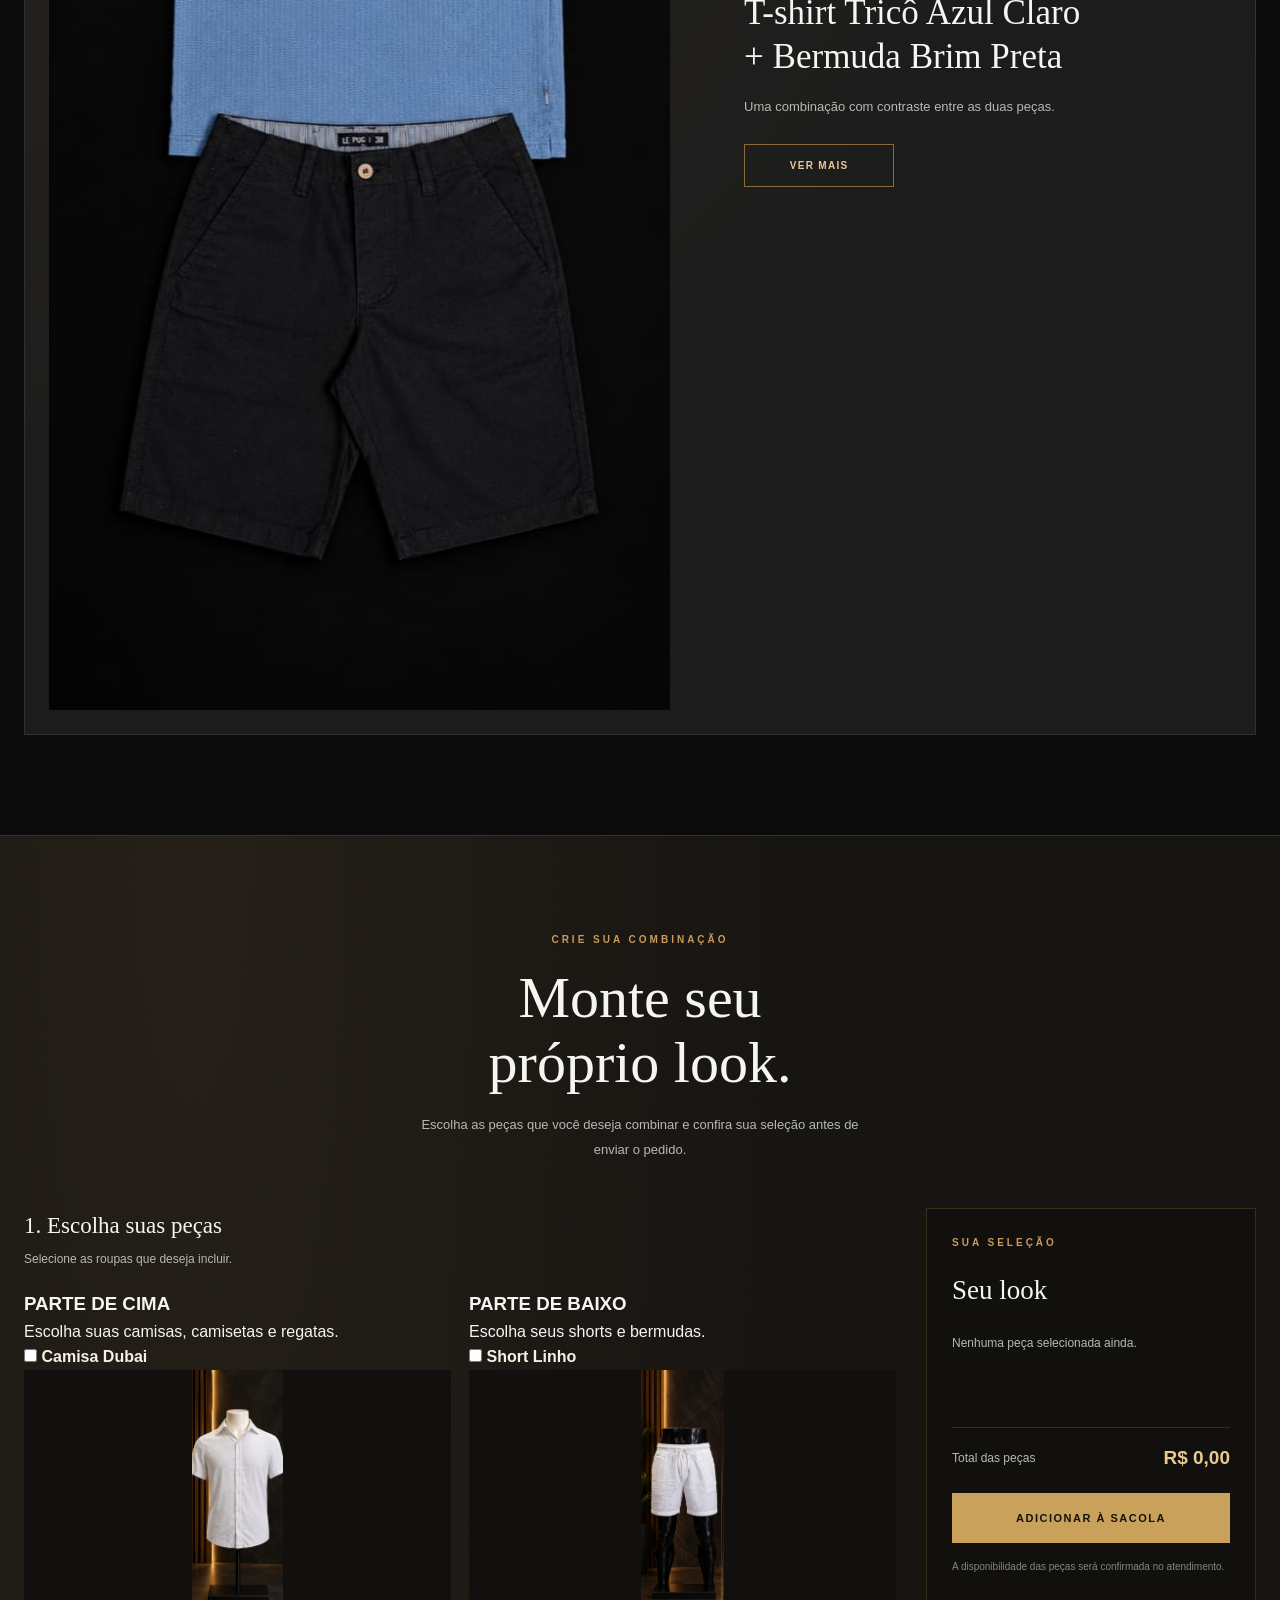
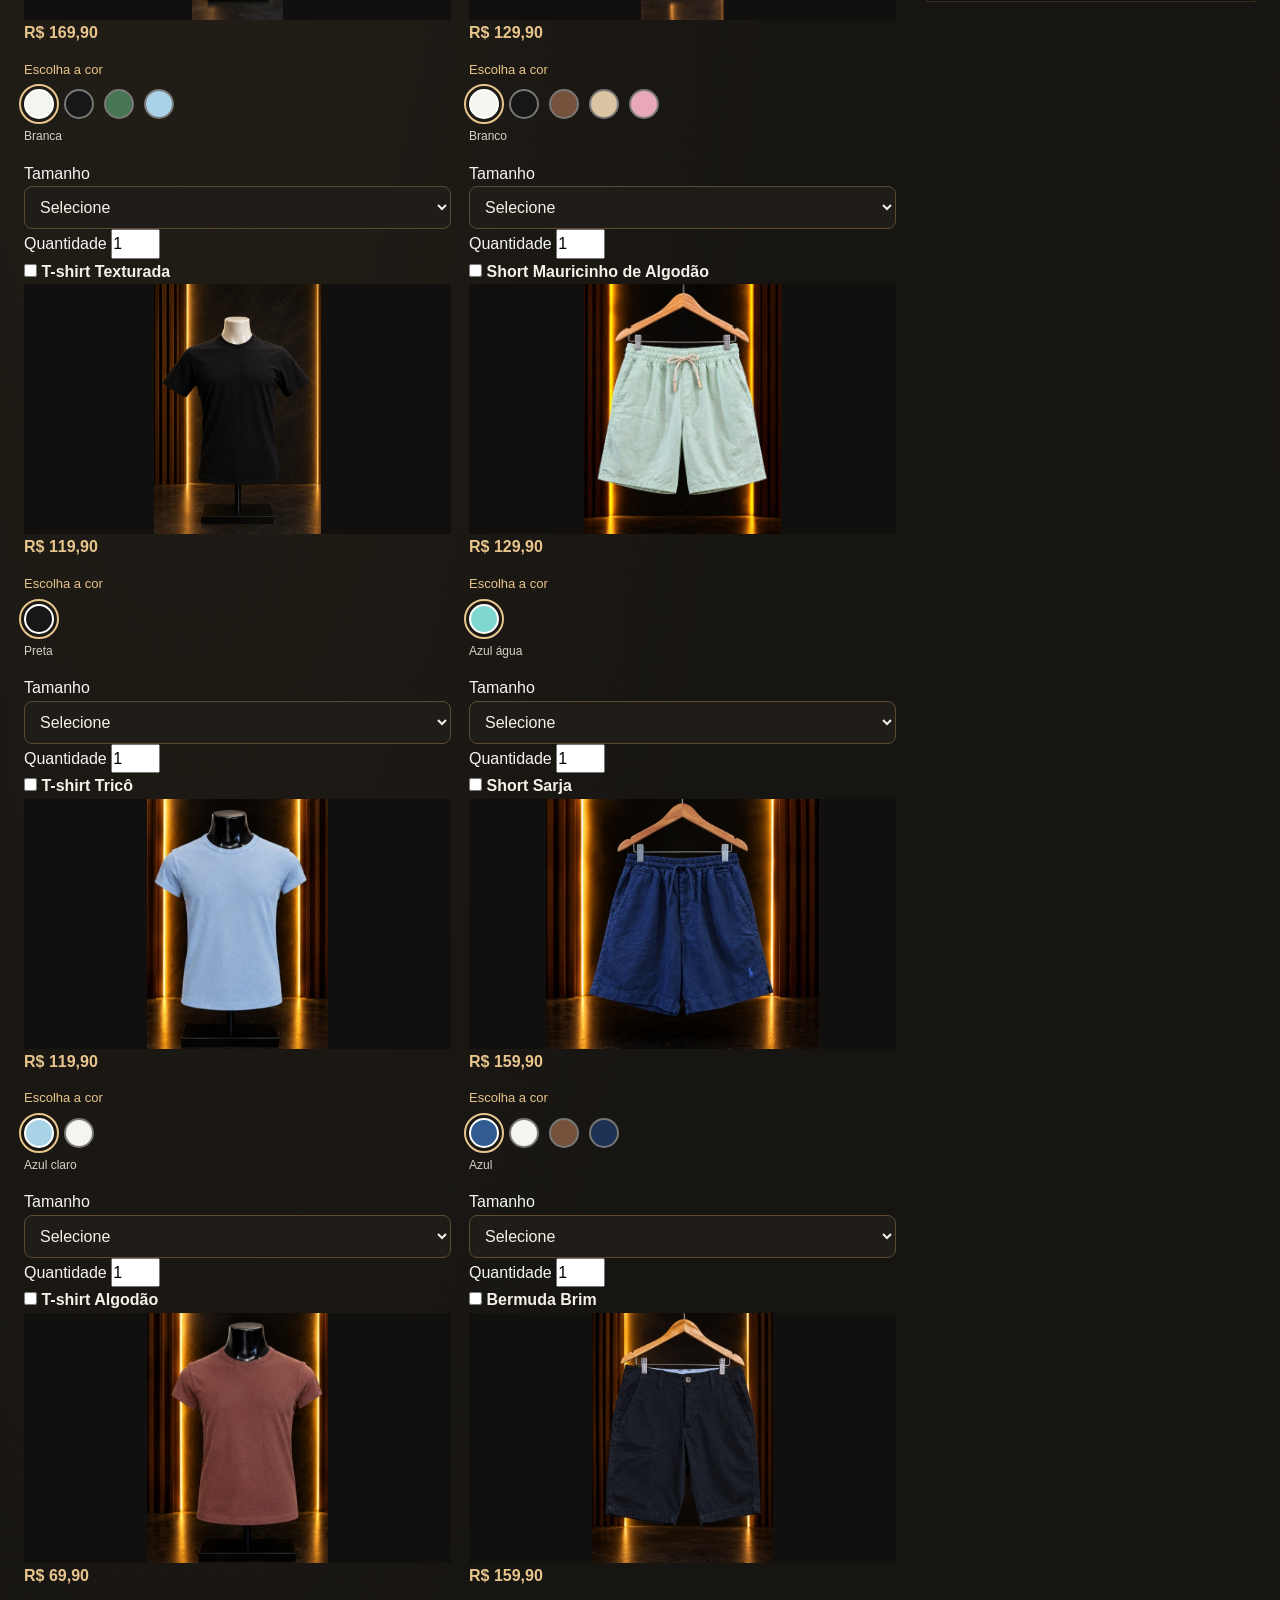
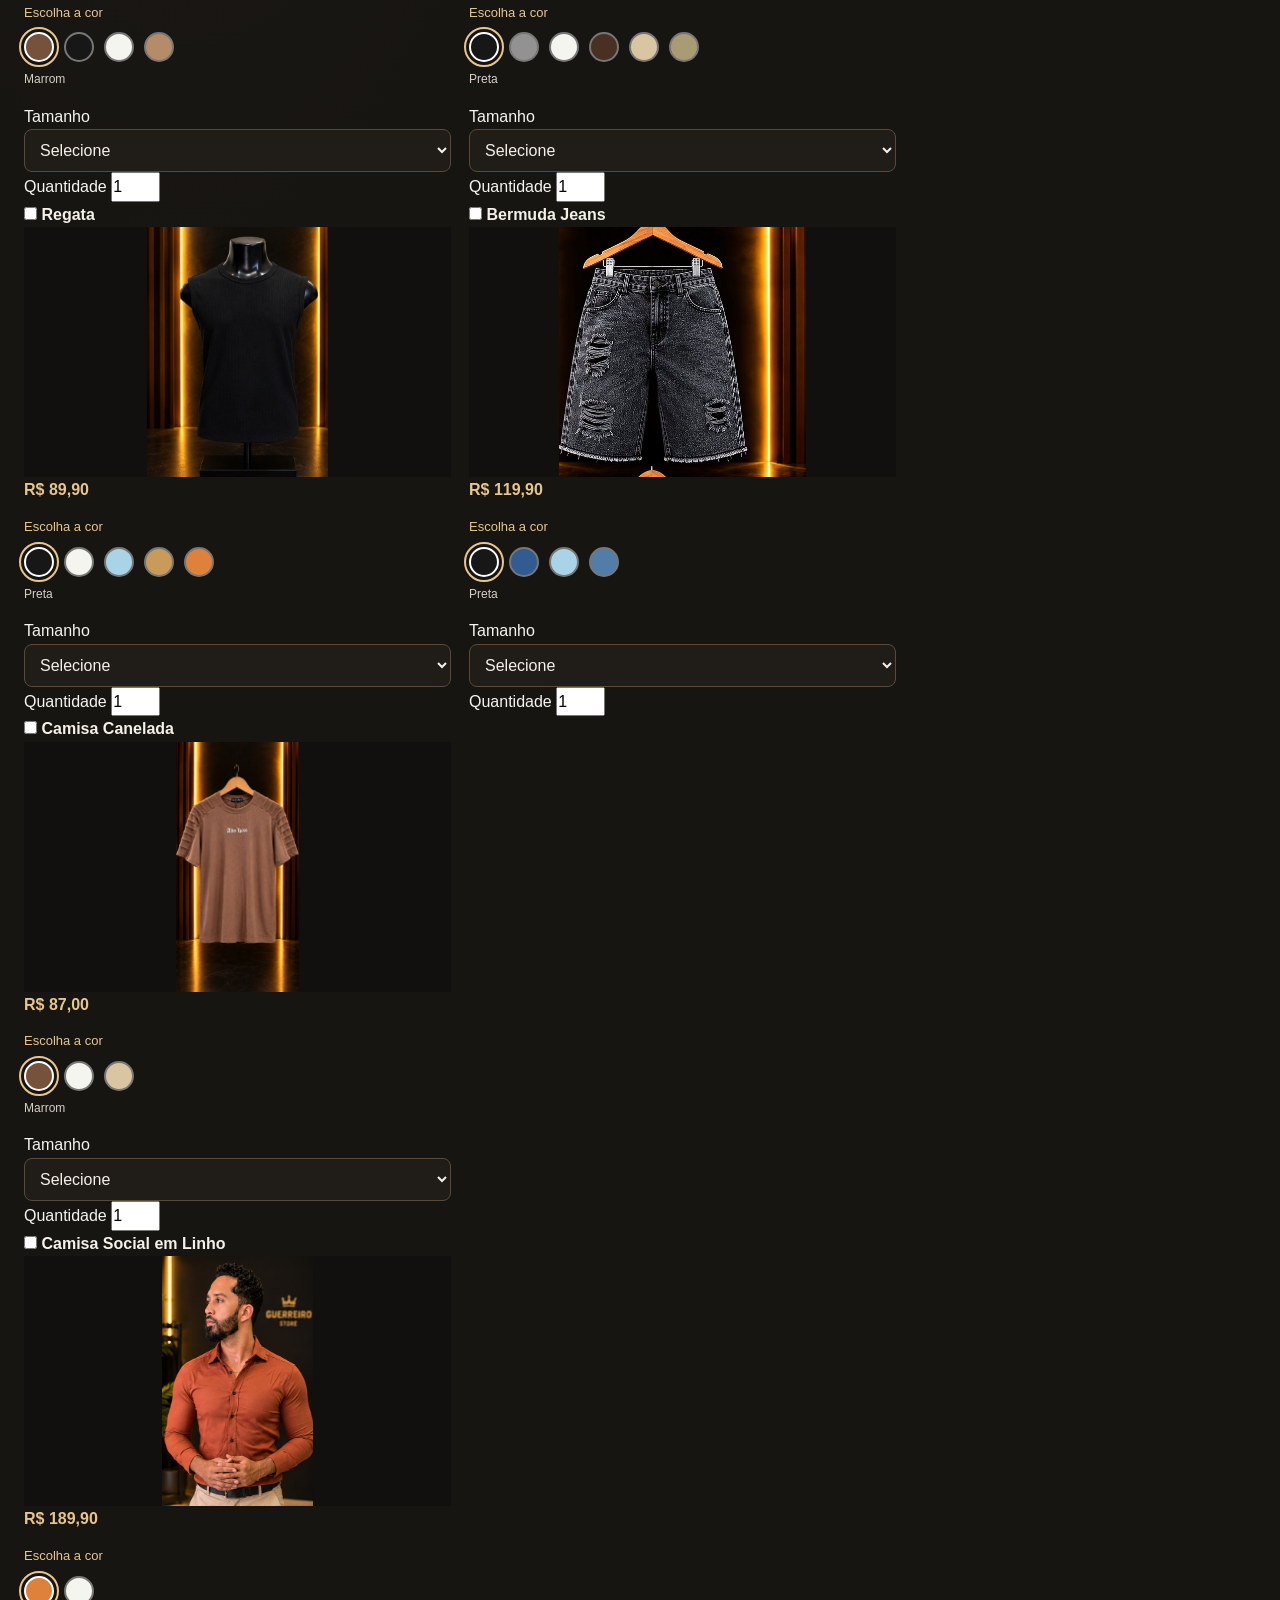
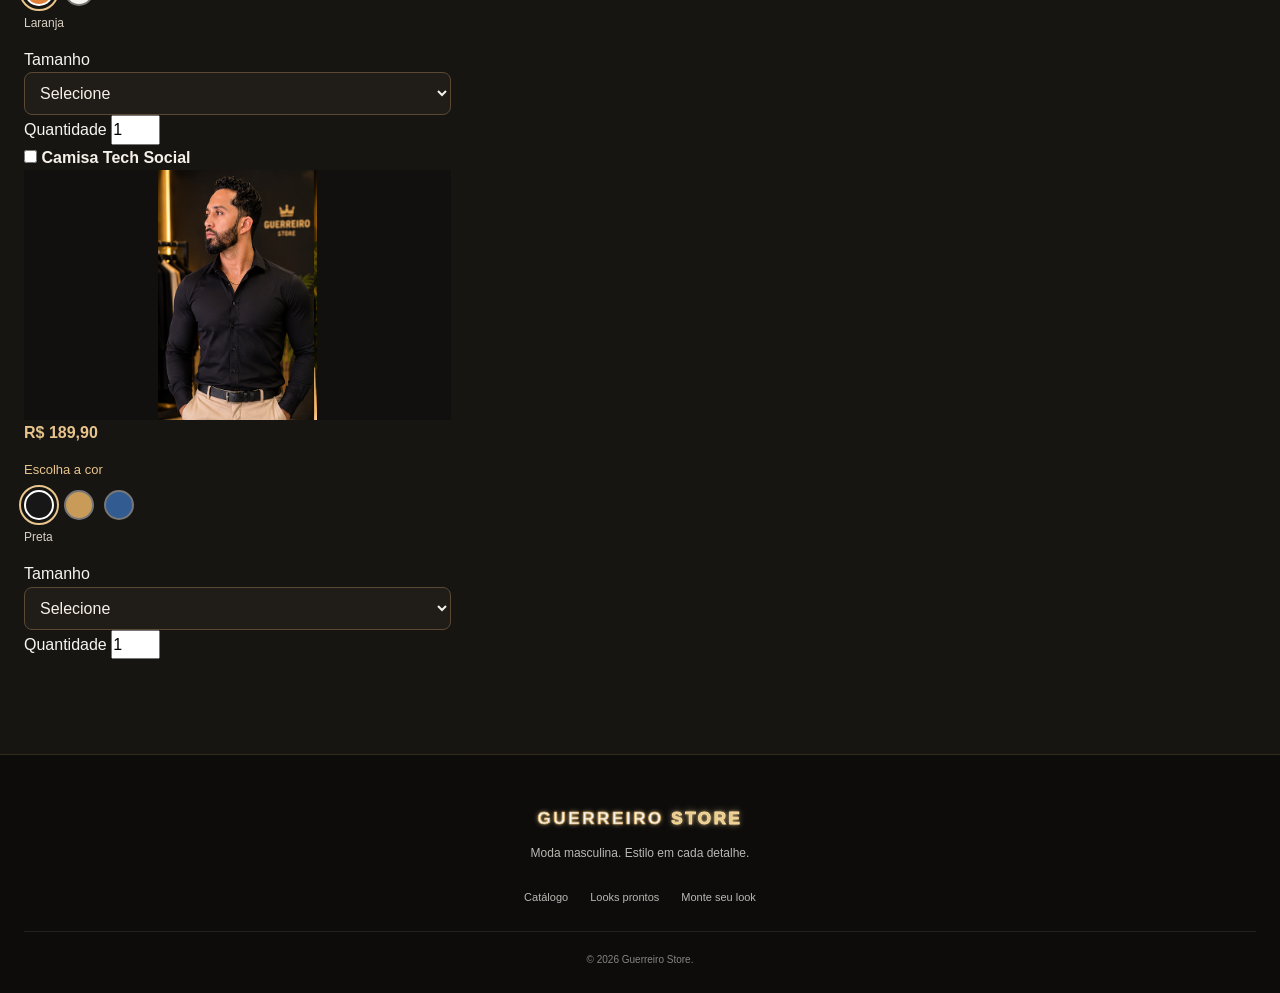
==== commit 22d95ea9: "Add navigation buttons for image display" ====
--- a/index.html
+++ b/index.html
@@ -613,7 +613,19 @@
           &times;
         </button>
 
-        <img id="imagem-ampliada" src="" alt="">
+        
+<img id="imagem-ampliada" src="" alt="">
+
+<div class="navegacao-imagem" id="navegacao-imagem" hidden>
+  <button type="button" id="imagem-frente" class="imagem-lado ativo">
+    Parte da frente
+  </button>
+
+  <button type="button" id="imagem-verso" class="imagem-lado">
+    Parte de trás
+  </button>
+</div>
+        
 
         <div class="modal-legenda">
           <h3 id="nome-imagem-ampliada"></h3>
--- a/style.css
+++ b/style.css
@@ -3012,20 +3012,214 @@
   }
 }
 
-/* BOTÃO CLICÁVEL SOBRE A CAPA PRINCIPAL */
+/* BOTÃO REAL DA CAPA PRINCIPAL */
 .capa-link-colecao {
   position: absolute;
-  z-index: 10;
+  z-index: 20;
   left: 10%;
   top: 73%;
-  width: 39%;
-  height: 12%;
-  display: block;
+  width: 40%;
+  height: 13%;
+
+  display: flex;
+  align-items: center;
+  justify-content: center;
+
+  background: linear-gradient(
+    135deg,
+    #e8c98f,
+    #c9a15a
+  );
+
+  color: #111;
+  text-decoration: none;
+  font-weight: bold;
+  font-size: clamp(7px, 1.8vw, 14px);
+  letter-spacing: 0.5px;
   border-radius: 50px;
+  border: 1px solid #f5dfae;
+  box-shadow: 0 3px 15px rgba(201, 161, 90, 0.35);
   cursor: pointer;
 }
 
-.capa-link-colecao:focus-visible {
-  outline: 3px solid #e8c98f;
-  outline-offset: 4px;
-}
+.capa-link-colecao:active {
+  transform: scale(0.97);
+}
+
+/* AJUSTE: MOSTRAR AS FOTOS COMPLETAS DOS LOOKS */
+
+.look-foto img,
+.look-opcao-foto img {
+  width: 100%;
+  height: auto;
+  aspect-ratio: auto;
+  object-fit: contain;
+  object-position: center;
+}
+
+.look-foto:hover img,
+.look-opcao:hover .look-opcao-foto img {
+  transform: none;
+}
+
+
+
+/* LED DOURADO NAS BORDAS — SEM FAIXA INFERIOR */
+
+@property --angulo-led {
+  syntax: "<angle>";
+  inherits: false;
+  initial-value: 0deg;
+}
+
+html::before {
+  content: "";
+  position: fixed;
+  inset: 0;
+  z-index: 80;
+  padding: 2px;
+  pointer-events: none;
+
+  background: conic-gradient(
+    from var(--angulo-led),
+    transparent 0deg 300deg,
+    rgba(232, 201, 143, 0.25) 315deg,
+    rgba(255, 225, 160, 0.95) 330deg,
+    rgba(201, 161, 90, 0.35) 342deg,
+    transparent 355deg 360deg
+  );
+
+  -webkit-mask:
+    linear-gradient(#fff 0 0) content-box,
+    linear-gradient(#fff 0 0);
+  -webkit-mask-composite: xor;
+  mask-composite: exclude;
+
+  clip-path: polygon(
+    0 0,
+    100% 0,
+    100% 100%,
+    calc(100% - 2px) 100%,
+    calc(100% - 2px) 2px,
+    2px 2px,
+    2px 100%,
+    0 100%
+  );
+
+  filter: drop-shadow(0 0 3px rgba(232, 201, 143, 0.35));
+  animation: movimento-led 9s linear infinite;
+}
+
+@keyframes movimento-led {
+  to {
+    --angulo-led: 360deg;
+  }
+}
+
+@media (prefers-reduced-motion: reduce) {
+  html::before {
+    animation: none;
+  }
+   }
+
+
+/* CONTORNO LED NAS LETRAS DA GUERREIRO STORE */
+
+.marca {
+  color: #f5f5f2;
+  -webkit-text-stroke: 0.7px #d6aa61;
+  text-shadow:
+    0 0 2px #d6aa61,
+    0 0 5px rgba(232, 201, 143, 0.7);
+  animation: led-letras 2.5s ease-in-out infinite alternate;
+}
+
+.marca span {
+  color: #e8c98f;
+  -webkit-text-stroke: 0.8px #ffe1a0;
+  text-shadow:
+    0 0 3px #e8c98f,
+    0 0 7px rgba(232, 201, 143, 0.8);
+}
+
+@keyframes led-letras {
+  from {
+    -webkit-text-stroke-color: #9b743c;
+    text-shadow: 0 0 2px #c9a15a;
+  }
+
+  to {
+    -webkit-text-stroke-color: #ffe1a0;
+    text-shadow:
+      0 0 4px #e8c98f,
+      0 0 9px rgba(232, 201, 143, 0.8);
+  }
+}
+
+
+
+/* ANIMAÇÃO DE ABERTURA E FECHAMENTO DO MENU */
+@media (max-width: 760px) {
+  .navegacao {
+    transform-origin: top center;
+  }
+
+  .navegacao.aberta {
+    display: flex;
+    animation: abrir-menu-premium 1.8s ease-out both;
+  }
+
+  .navegacao.fechando {
+    display: flex;
+    animation: fechar-menu-premium 1.8s ease-in both;
+  }
+
+  @keyframes abrir-menu-premium {
+    0% {
+      transform: scaleY(0.05);
+      opacity: 0.5;
+    }
+    28% {
+      transform: scaleY(0.05);
+      opacity: 0.7;
+    }
+    100% {
+      transform: scaleY(1);
+      opacity: 1;
+    }
+  }
+
+  @keyframes fechar-menu-premium {
+    0% {
+      transform: scaleY(1);
+      opacity: 1;
+    }
+    72% {
+      transform: scaleY(0.05);
+      opacity: 0.7;
+    }
+    100% {
+      transform: scaleY(0.05);
+      opacity: 0;
+    }
+  }
+}
+
+.opcao-estampa {
+  width: auto;
+  min-width: 85px;
+  height: 38px;
+  padding: 0 12px;
+  border: 1px solid #777;
+  border-radius: 8px;
+  background: #171717;
+  color: #fff;
+  font-size: 12px;
+  cursor: pointer;
+}
+
+.opcao-estampa.cor-ativa {
+  border: 1px solid #fff;
+  background: #292929;
+  box-shadow: 0 0 8px rgba(255, 255, 255, 0.35);
+}
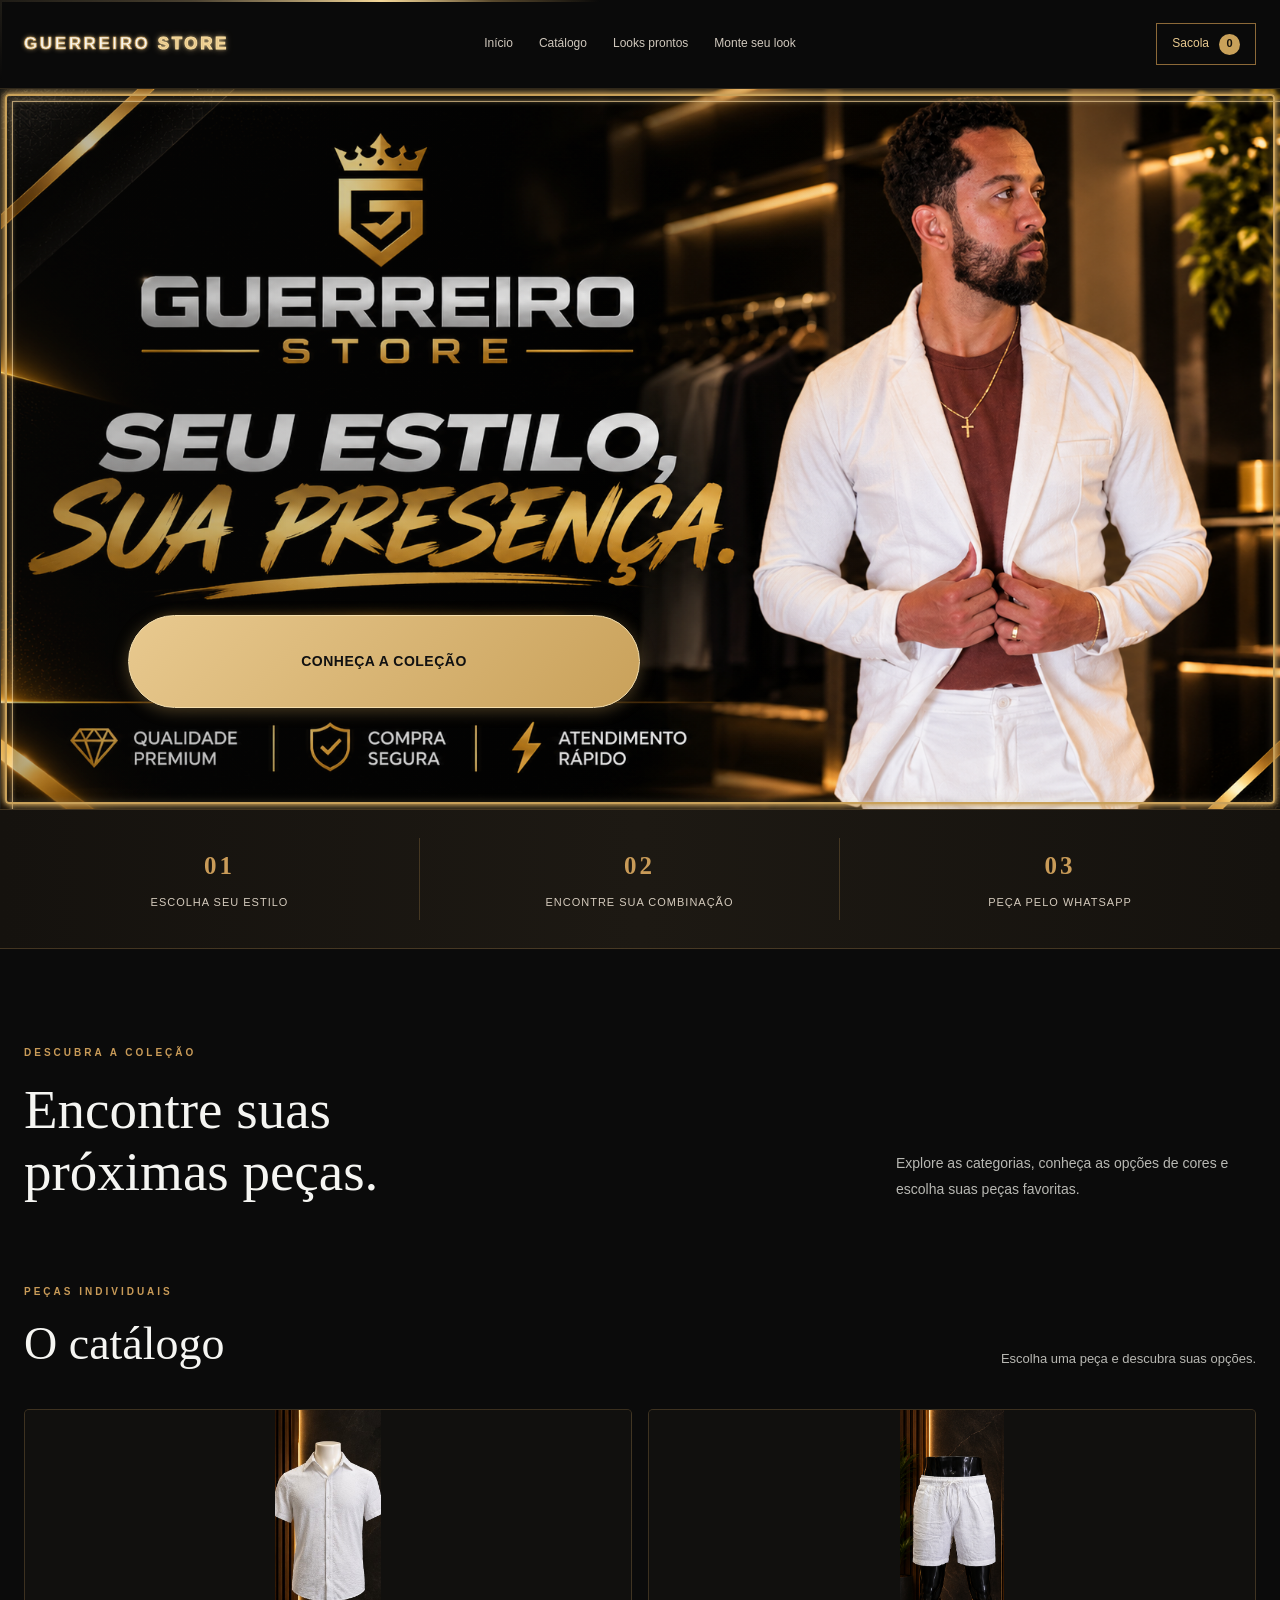
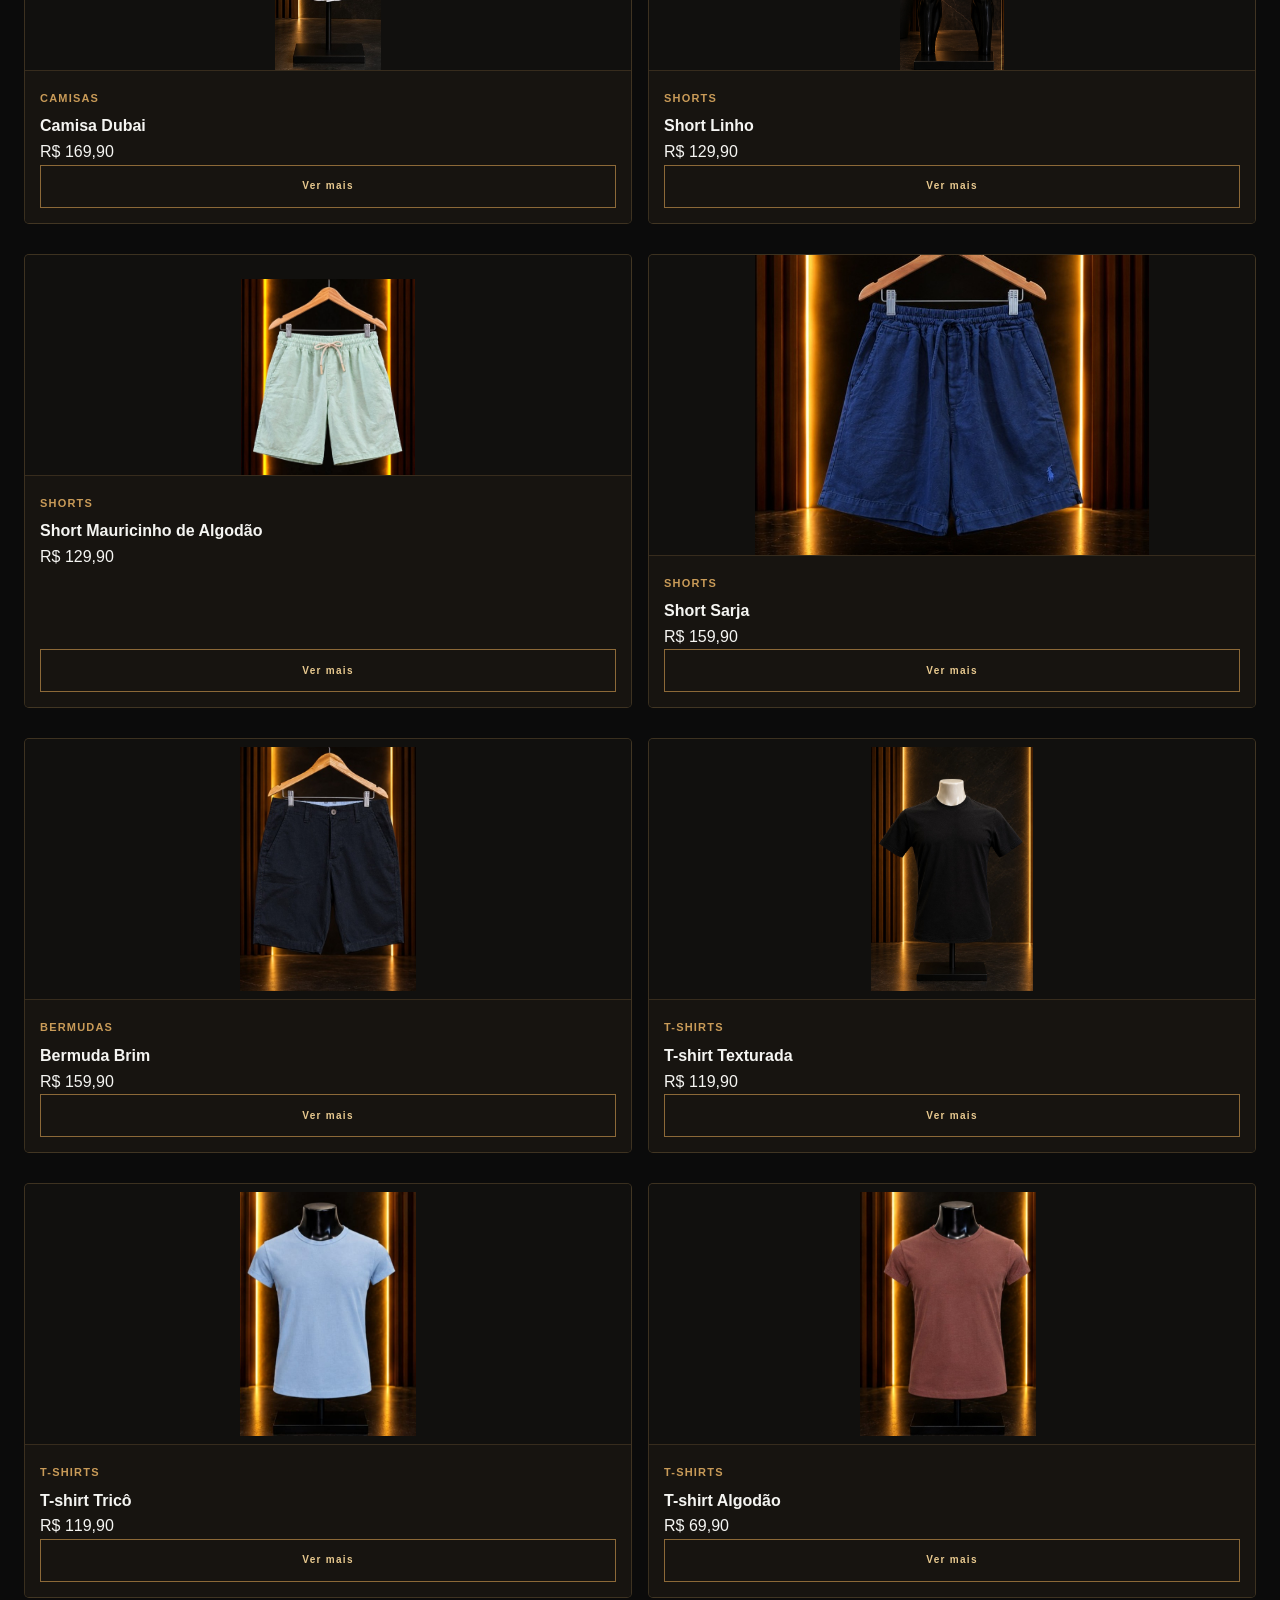
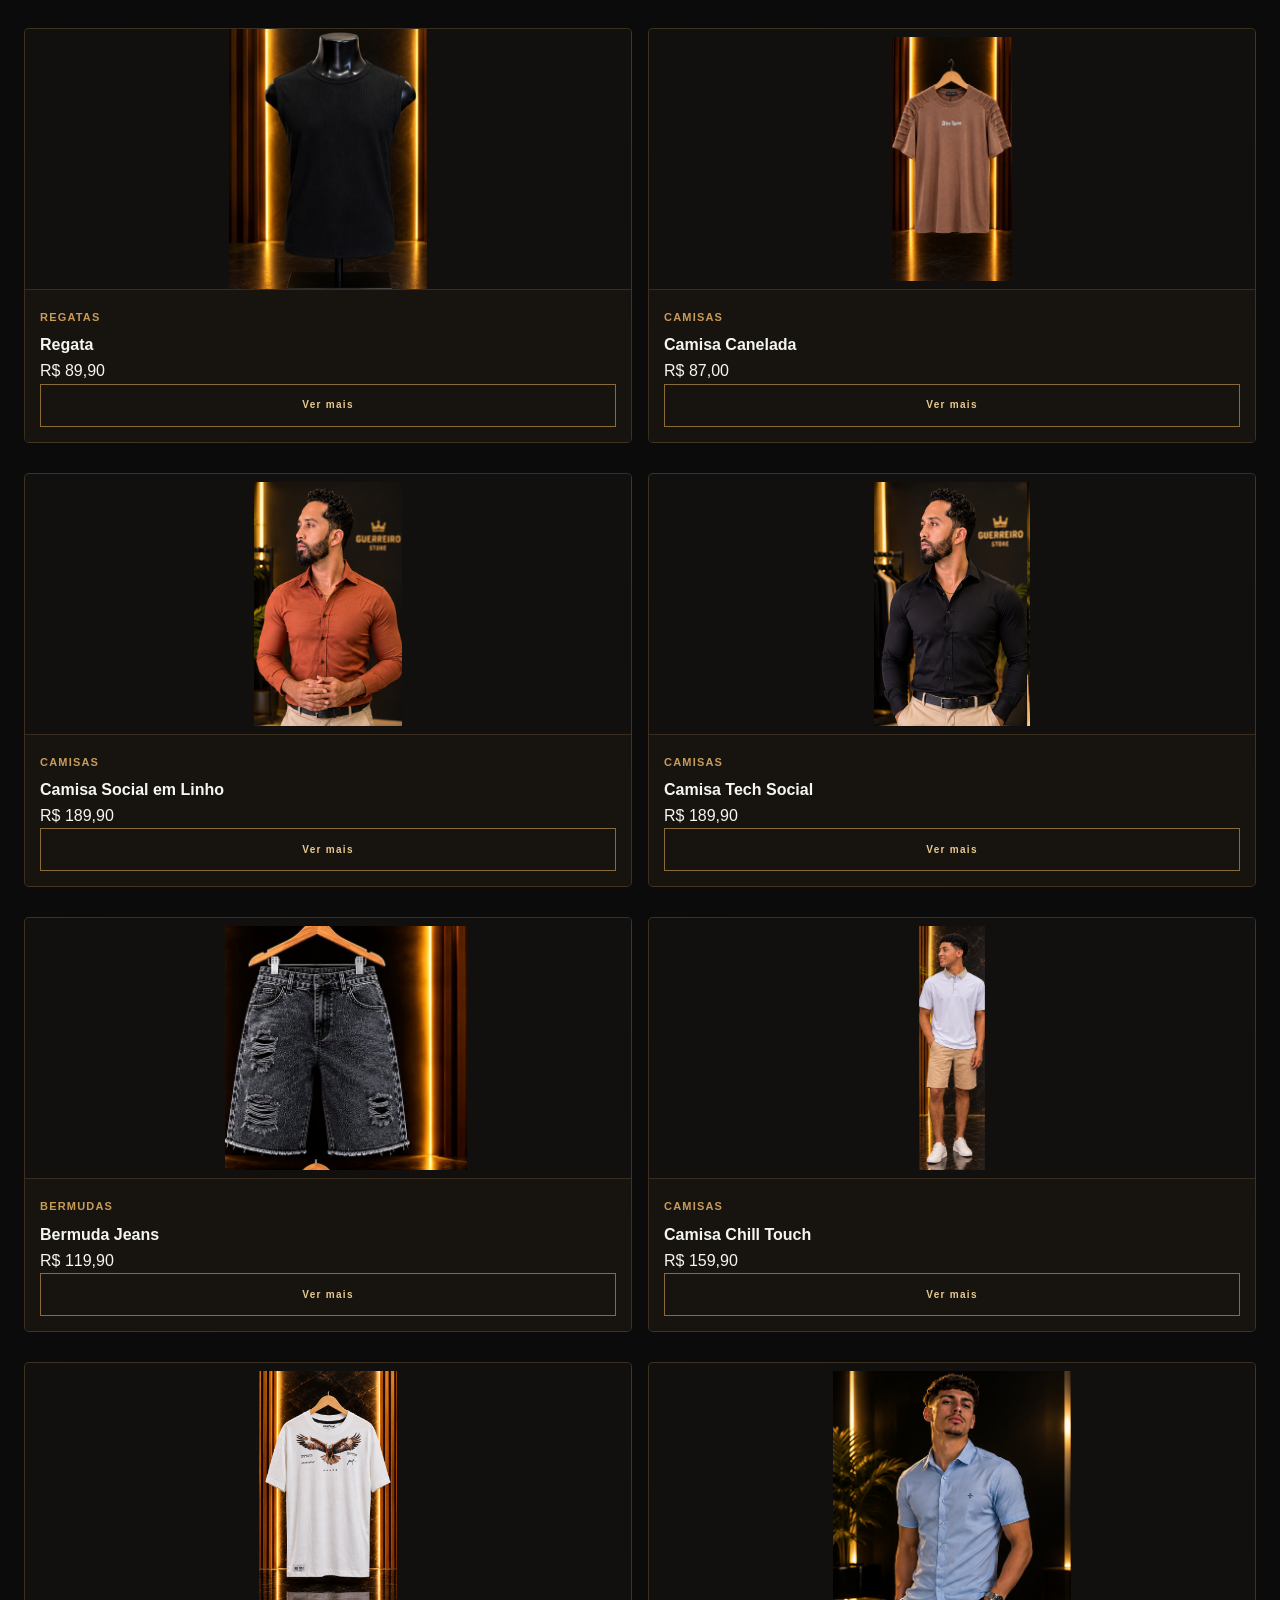
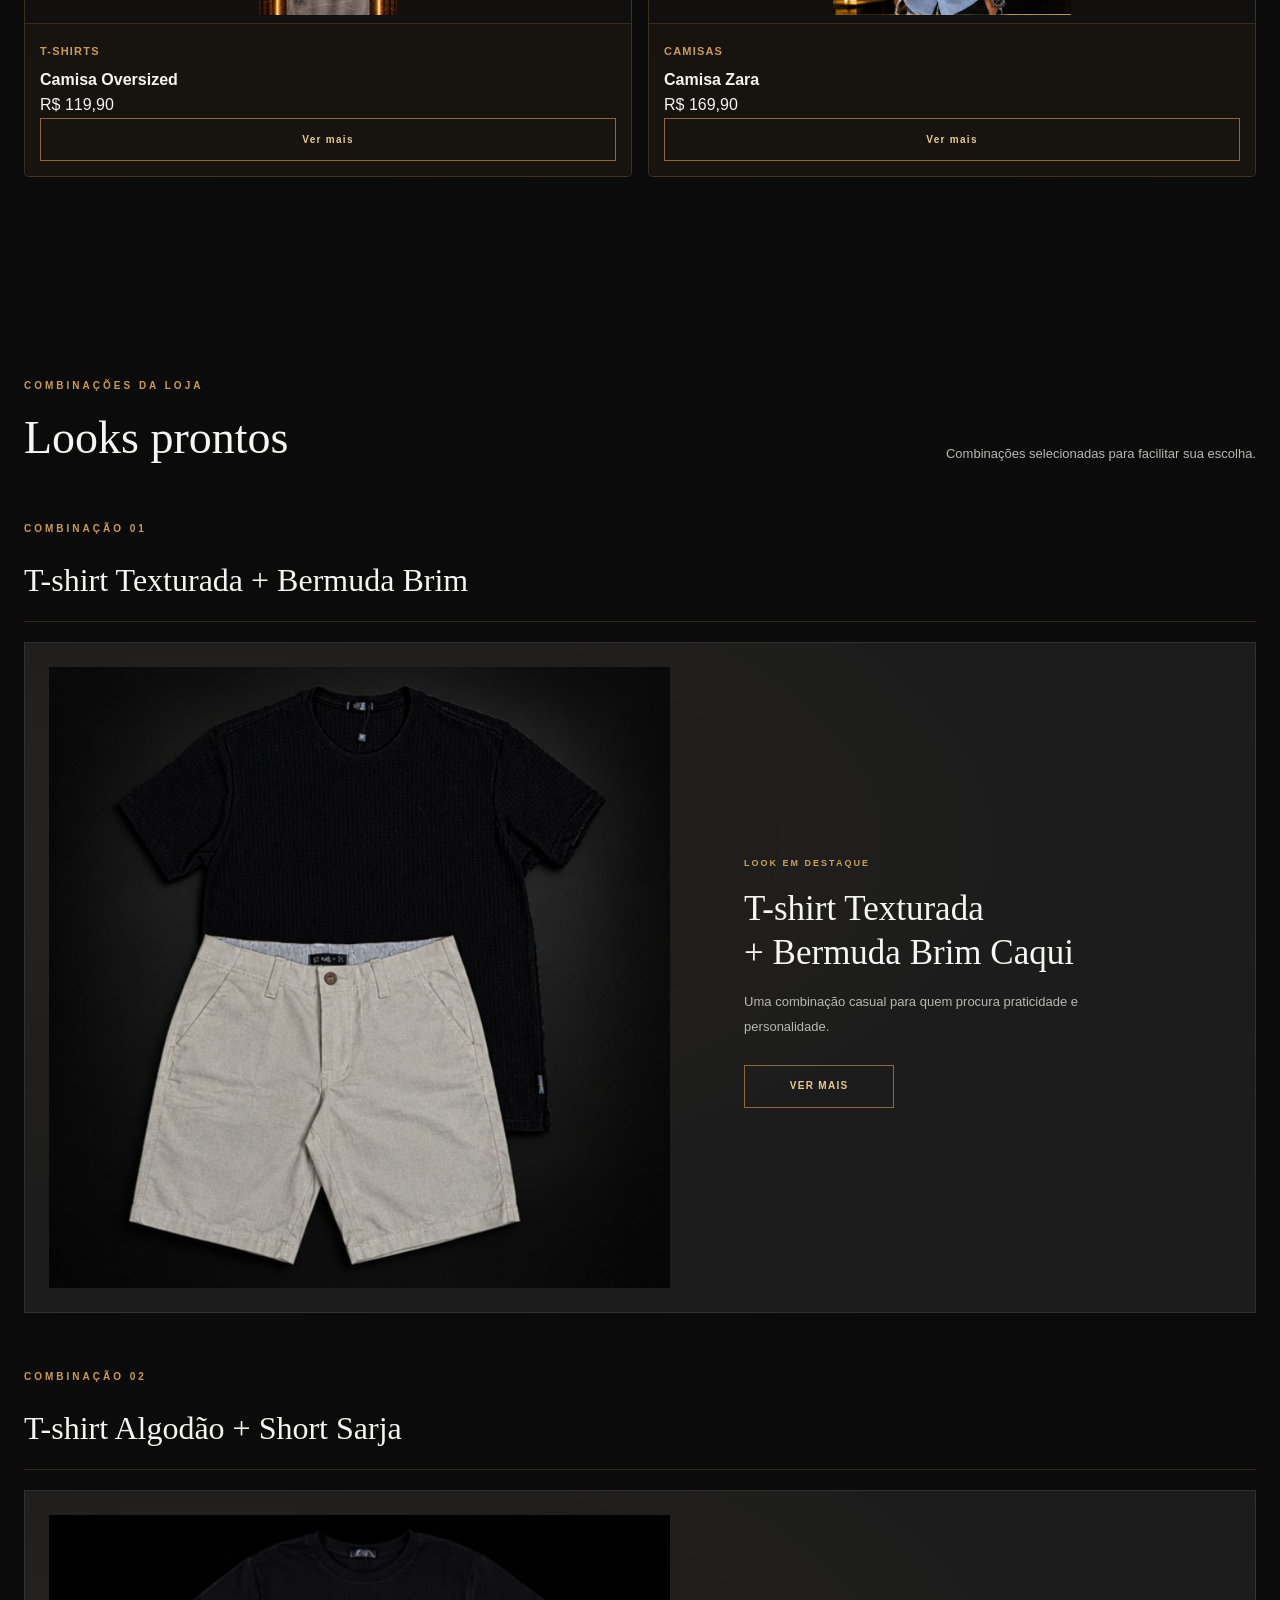
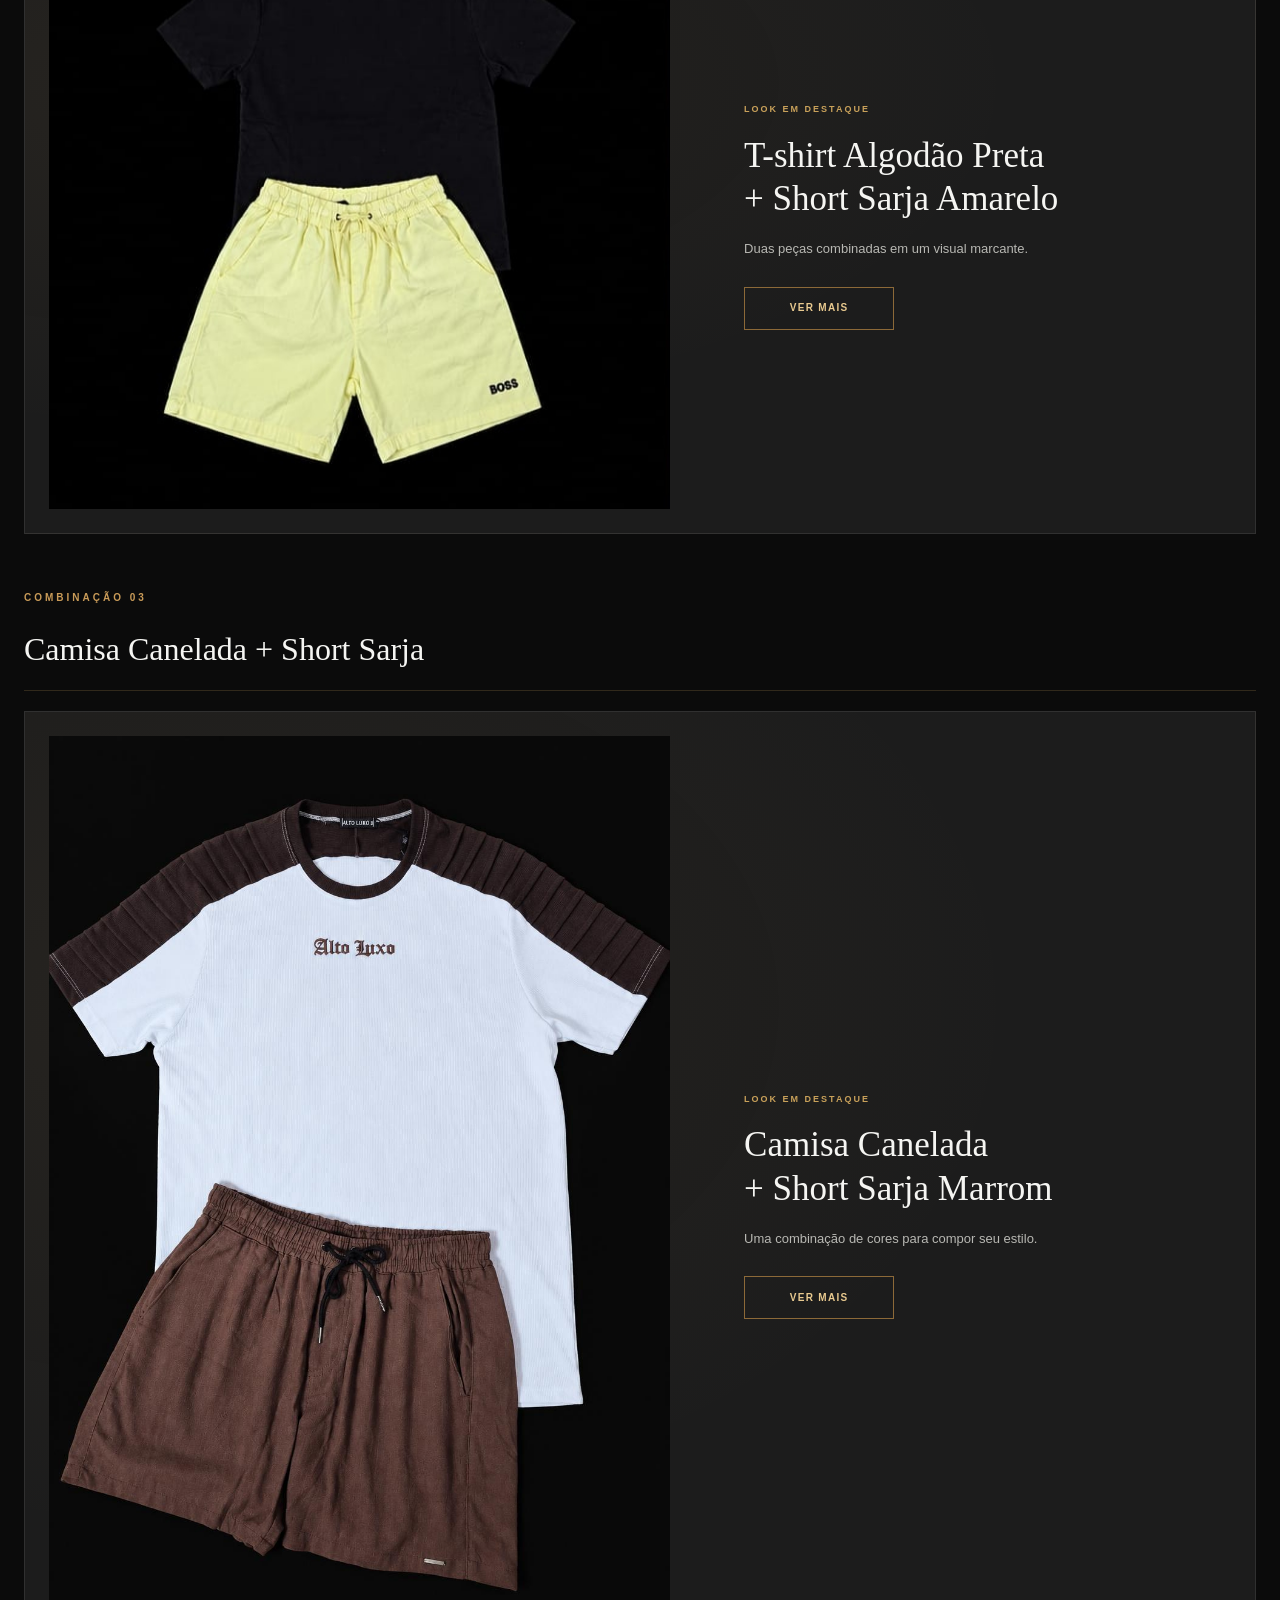
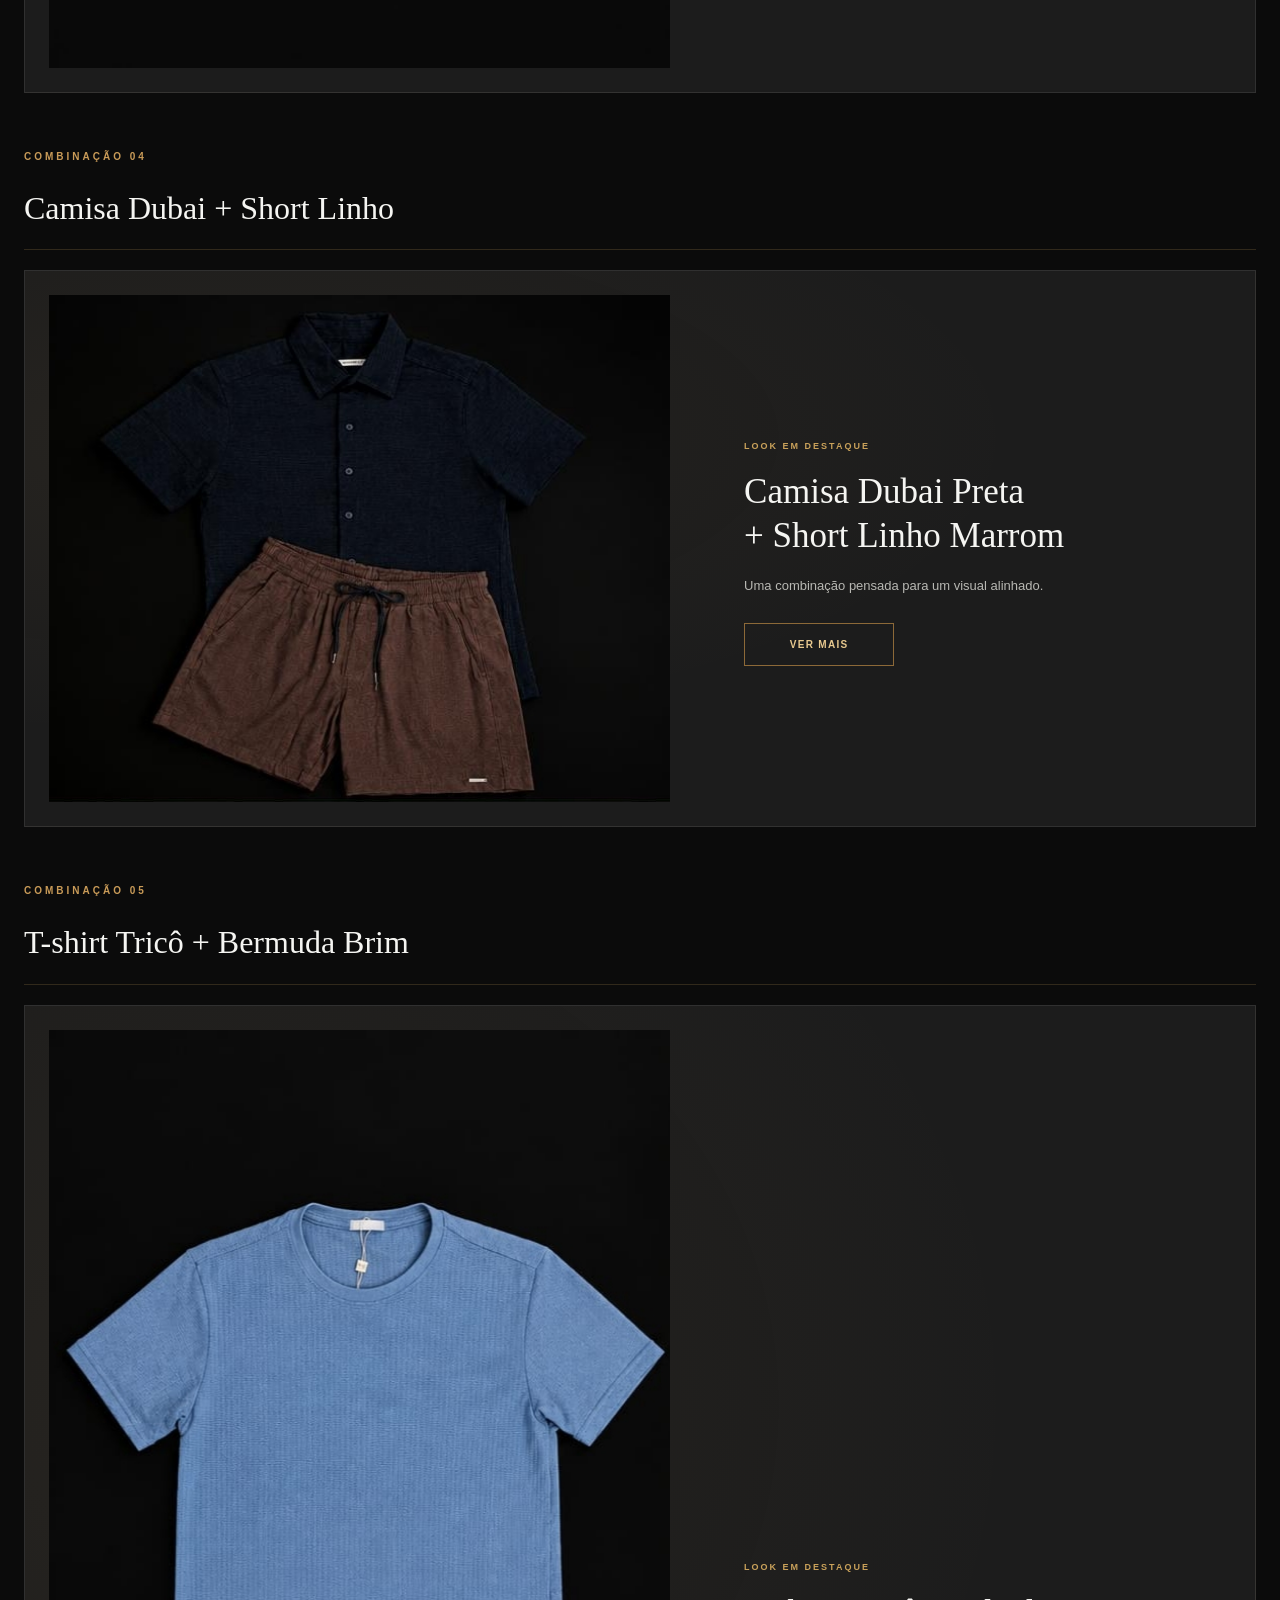
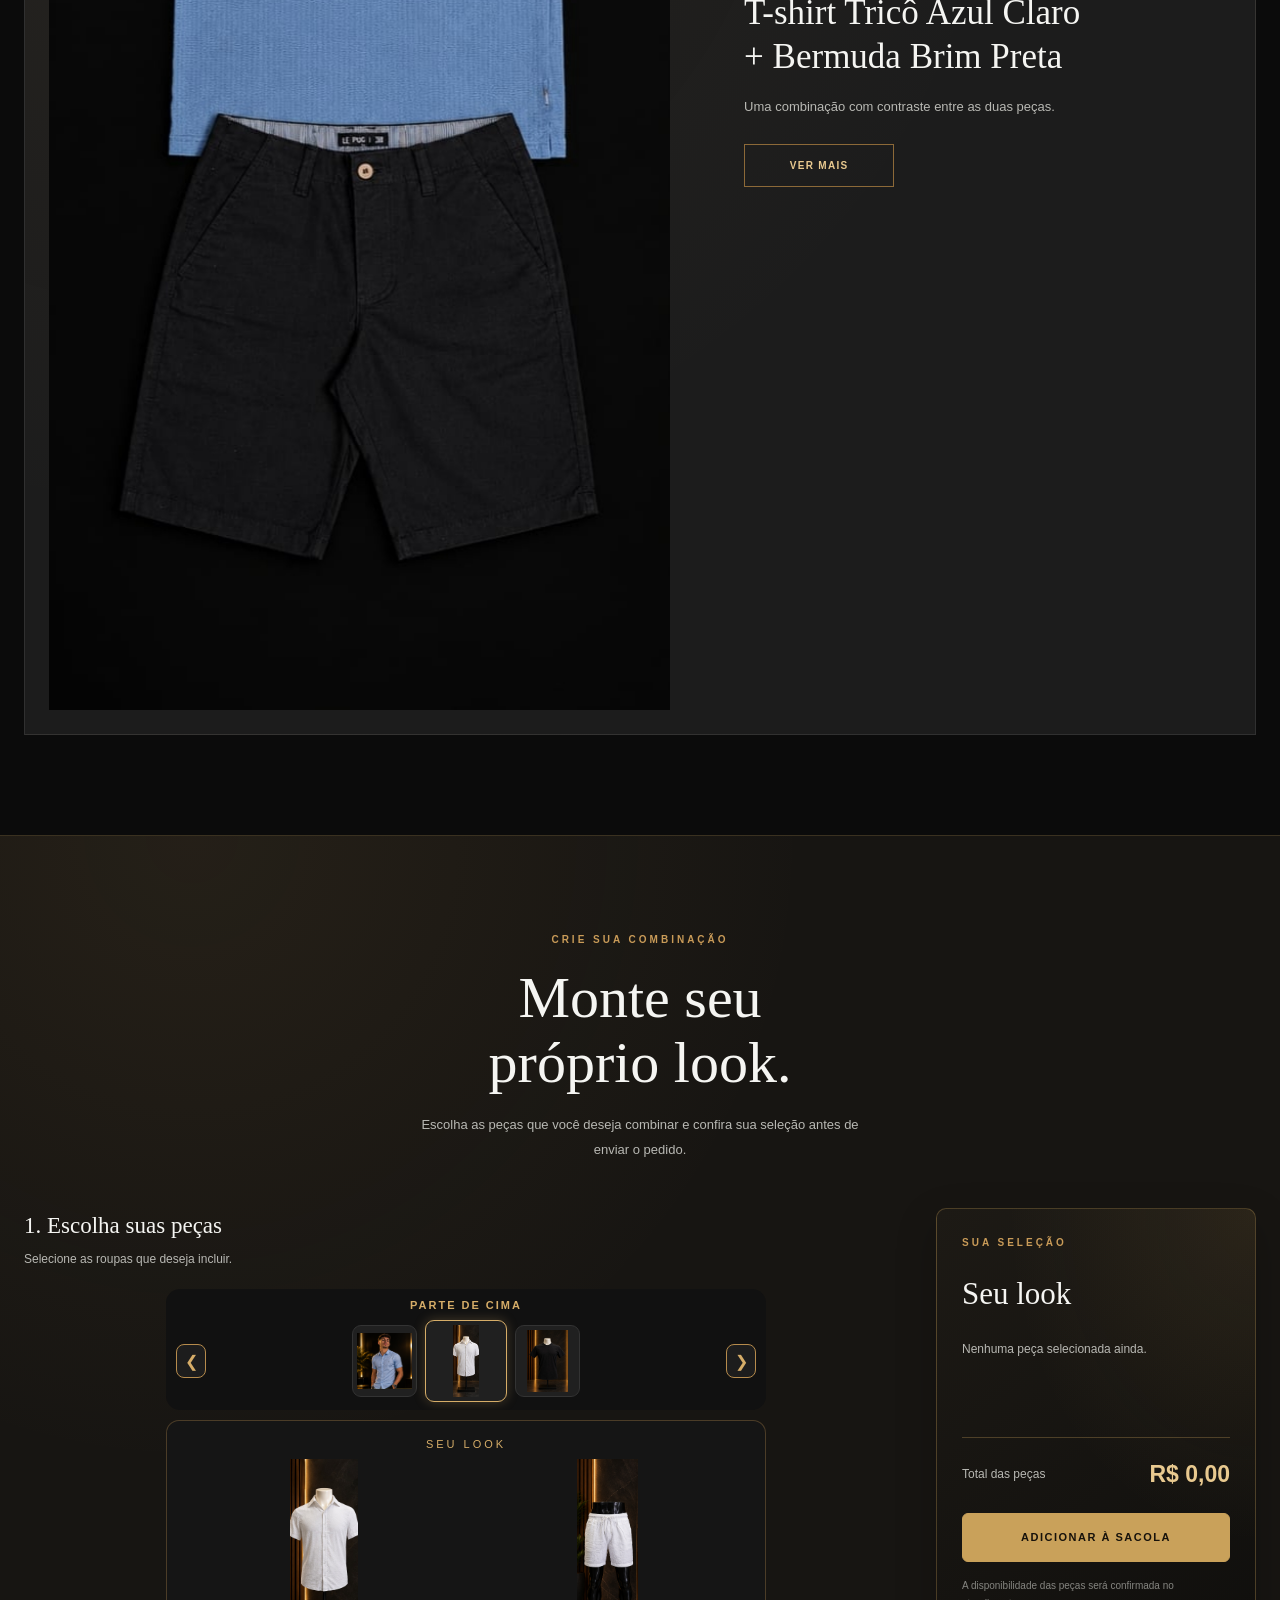
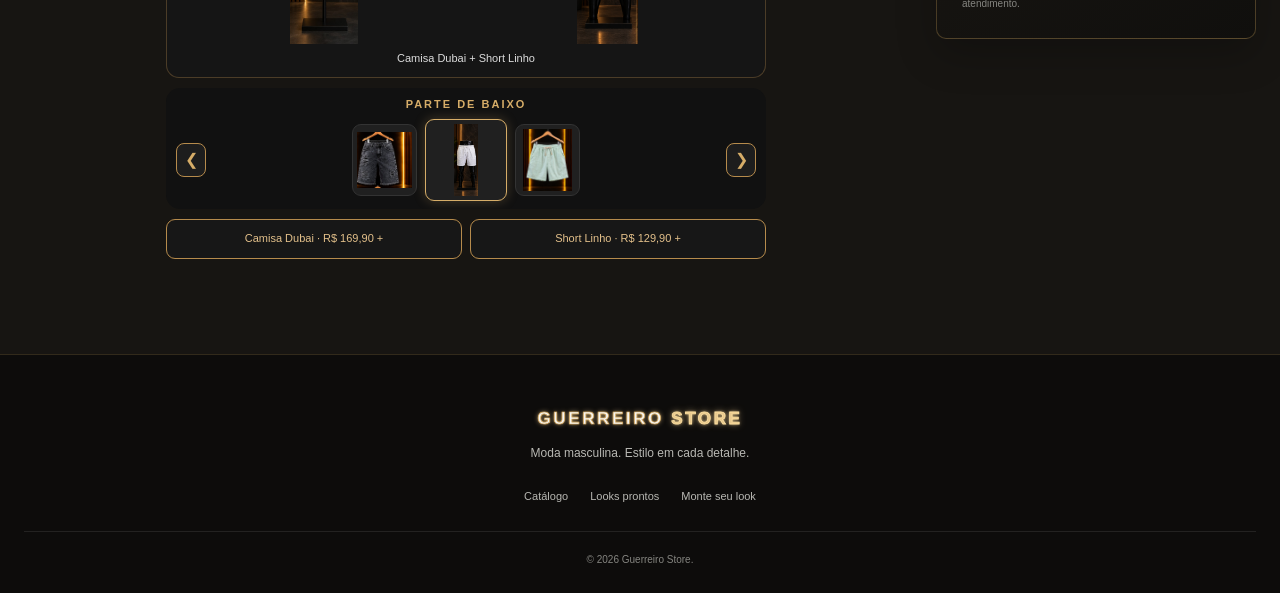
==== commit 20dd8d8c: "Fix formatting issues in index.html" ====
--- a/index.html
+++ b/index.html
@@ -659,7 +659,10 @@
       &copy; <span id="ano-atual"></span> Guerreiro Store.
     </p>
 
+  
   </footer>
+  
+  <!-- atualização do site -->
 
 </body>
 </html>
--- a/style.css
+++ b/style.css
@@ -366,13 +366,52 @@
   animation: surgir-direita 0.9s ease both;
 }
 
+
+
 .capa-imagem::after {
   position: absolute;
-  inset: 0;
-  border: 1px solid rgba(232, 197, 140, 0.06);
+  inset: 4px;
+  z-index: 10;
+  border: 3px solid #ffc02e;
   content: "";
   pointer-events: none;
-}
+  box-shadow:
+    inset 0 0 12px #ffc02e,
+    0 0 10px rgba(255, 192, 46, 0.9),
+    0 0 22px rgba(255, 192, 46, 0.65);
+  animation: led-falhando 6s infinite;
+}
+
+
+
+@keyframes led-falhando {
+  0%, 12%, 18%, 42%, 48%, 75%, 100% {
+    border-color: rgba(255, 190, 45, 0.95);
+    box-shadow:
+      inset 0 0 8px rgba(255, 190, 45, 0.55),
+      inset 0 0 18px rgba(255, 190, 45, 0.2);
+    opacity: 1;
+  }
+
+  14%, 16%, 45% {
+    border-color: rgba(255, 190, 45, 0.2);
+    box-shadow: none;
+    opacity: 0.35;
+  }
+
+  50%, 53% {
+    border-color: rgba(255, 190, 45, 0.5);
+    box-shadow: inset 0 0 5px rgba(255, 190, 45, 0.2);
+    opacity: 0.65;
+  }
+
+  78% {
+    border-color: rgba(255, 190, 45, 0.3);
+    box-shadow: none;
+    opacity: 0.45;
+  }
+}
+
 
 .capa-imagem img {
   width: 100%;
@@ -2462,7 +2501,7 @@
 #lista-categorias {
   display: grid !important;
   grid-template-columns: repeat(2, minmax(0, 1fr));
-  align-items: stretch;
+  align-items: start;
   gap: 30px 16px;
 }
 
@@ -2471,7 +2510,6 @@
   flex-direction: column;
   width: 100%;
   min-width: 0;
-  height: 100%;
   margin: 0;
 }
 
@@ -2957,7 +2995,7 @@
 
 .cartao-produto[data-produto="bermuda-jeans"]
 .foto-produto img[src*="bermuda_jeans_azul_claro"] {
-  transform: translateX(0);
+  transform: translateX(25px);
 }
 
 .cartao-produto[data-produto="bermuda-jeans"]
@@ -3223,3 +3261,1241 @@
   background: #292929;
   box-shadow: 0 0 8px rgba(255, 255, 255, 0.35);
 }
+
+
+.navegacao-imagem {
+  display: flex;
+  justify-content: center;
+  gap: 12px;
+  margin: 16px 0;
+}
+
+.navegacao-imagem[hidden] {
+  display: none;
+}
+
+.imagem-lado {
+  padding: 10px 18px;
+  border: 1px solid #777;
+  border-radius: 8px;
+  background: #171717;
+  color: #fff;
+  font-size: 13px;
+  cursor: pointer;
+  transition: 0.25s ease;
+}
+
+.imagem-lado.ativo {
+  border-color: #d6a84b;
+  color: #d6a84b;
+  box-shadow: 0 0 10px rgba(214, 168, 75, 0.25);
+}
+
+/* CORTINA ANIMADA NA TROCA DE PEÇAS */
+
+.foto-produto {
+  position: relative;
+  isolation: isolate;
+}
+
+.foto-produto img {
+  position: relative;
+  z-index: 1;
+}
+
+.cortina-troca {
+  position: absolute;
+  z-index: 2;
+  top: 0;
+  left: 0;
+  width: 100%;
+  height: 100%;
+  background: #080808;
+  transform: translateY(-105%);
+  pointer-events: none;
+}
+
+.cortina-troca.animando {
+  animation: cortina-troca 0.65s ease-in-out;
+}
+
+@keyframes cortina-troca {
+  0% {
+    transform: translateY(-105%);
+  }
+  38%, 62% {
+    transform: translateY(0);
+  }
+  100% {
+    transform: translateY(105%);
+  }
+}
+
+
+/* FITAS DE LED DOURADO — BANNER PRINCIPAL */
+
+.capa::before {
+  content: "";
+  display: block;
+  position: absolute;
+  inset: 12px;
+  z-index: 9;
+  pointer-events: none;
+  border: 1px solid rgba(232, 201, 143, 0.75);
+  box-shadow:
+    0 0 5px rgba(232, 201, 143, 0.6),
+    inset 0 0 5px rgba(232, 201, 143, 0.25);
+  animation: led-interno 3s ease-in-out infinite alternate;
+}
+
+.capa::after {
+  content: "";
+  position: absolute;
+  inset: 5px;
+  z-index: 10;
+  pointer-events: none;
+  border: 2px solid #c9a15a;
+  border-radius: 4px;
+  box-shadow:
+    0 0 4px #c9a15a,
+    0 0 10px rgba(201, 161, 90, 0.75),
+    0 0 22px rgba(232, 201, 143, 0.4),
+    inset 0 0 10px rgba(232, 201, 143, 0.2);
+  animation: led-externo 3s ease-in-out infinite alternate;
+}
+
+@keyframes led-externo {
+  from {
+    filter: brightness(0.8);
+    opacity: 0.75;
+  }
+  to {
+    filter: brightness(1.4);
+    opacity: 1;
+  }
+}
+
+@keyframes led-interno {
+  from {
+    opacity: 0.45;
+  }
+  to {
+    opacity: 1;
+  }
+}
+
+@media (max-width: 600px) {
+  .capa::before {
+    inset: 9px;
+  }
+
+  .capa::after {
+    inset: 4px;
+  }
+}
+
+
+/* =====================================
+   ALINHAMENTO DAS FOTOS DO CATÁLOGO
+===================================== */
+
+/* T-SHIRT ALGODÃO — REFERÊNCIA BRANCA */
+#lista-categorias .cartao-produto[data-produto="tshirt-algodao"] .foto-produto img {
+  transform: translateX(-4px);
+  object-position: center;
+}
+
+/* T-SHIRT TRICÔ — PADRONIZAR COMO A AZUL CLARA */
+#lista-categorias .cartao-produto[data-produto="tshirt-trico"] .foto-produto img {
+  object-position: center;
+  transform: none;
+}
+
+/* REGATAS — REFERÊNCIA VERDE */
+#lista-categorias .cartao-produto[data-produto="regata"] .foto-produto img {
+  width: 112%;
+  height: 112%;
+  max-width: none;
+  max-height: none;
+  object-fit: contain;
+  object-position: center;
+  transform: none;
+}
+
+/* TECH SOCIAL — PADRONIZAR AS TRÊS CORES */
+#lista-categorias .cartao-produto[data-produto="camisa-tech-social"] .foto-produto img {
+  object-position: center;
+  transform: none;
+}
+
+/* BERMUDA JEANS — REFERÊNCIA AZUL NORMAL */
+#lista-categorias .cartao-produto[data-produto="bermuda-jeans"] .foto-produto img {
+  transform: none;
+  object-position: center;
+}
+
+/* OVERSIZED — REFERÊNCIA CENOURA */
+#lista-categorias .cartao-produto[data-produto="camisa-oversized"] .foto-produto img {
+  object-position: center;
+  transform: none;
+}
+
+/* CHILL TOUCH — AUMENTO HORIZONTAL DISCRETO */
+#lista-categorias .cartao-produto[data-produto="camisa-chill-touch"] .foto-produto img {
+  transform: scaleX(1.06);
+  transform-origin: center;
+  object-position: center;
+}
+
+
+/* =========================================
+   NOVO VISUAL — MONTADOR DE LOOKS
+========================================= */
+
+.secao-montagem {
+  margin-bottom: 38px;
+  animation: montagem-entrada 0.65s ease both;
+}
+
+.titulo-secao-montagem {
+  margin-bottom: 7px;
+  color: var(--dourado-claro);
+  font-family: Georgia, "Times New Roman", serif;
+  font-size: 24px;
+  font-weight: 400;
+  letter-spacing: 0.5px;
+}
+
+.descricao-secao-montagem {
+  margin-bottom: 20px;
+  color: var(--texto-secundario);
+  font-size: 12px;
+}
+
+.grade-montagem {
+  display: grid;
+  grid-template-columns: repeat(3, minmax(0, 1fr));
+  align-items: stretch;
+  gap: 20px;
+}
+
+.grade-montagem .cartao-montagem {
+  min-width: 0;
+  padding: 13px;
+  overflow: hidden;
+  border: 1px solid rgba(201, 161, 90, 0.16);
+  border-radius: 9px;
+  background: linear-gradient(145deg, #211e19, #151412);
+  transition:
+    transform 0.35s ease,
+    border-color 0.35s ease,
+    box-shadow 0.35s ease;
+  animation: montagem-cartao-entrada 0.55s ease both;
+}
+
+.grade-montagem .cartao-montagem:nth-child(2) {
+  animation-delay: 0.06s;
+}
+
+.grade-montagem .cartao-montagem:nth-child(3) {
+  animation-delay: 0.12s;
+}
+
+.grade-montagem .cartao-montagem:nth-child(4) {
+  animation-delay: 0.18s;
+}
+
+.grade-montagem .cartao-montagem:nth-child(5) {
+  animation-delay: 0.24s;
+}
+
+.grade-montagem .cartao-montagem:hover {
+  transform: translateY(-5px);
+  border-color: rgba(201, 161, 90, 0.55);
+  box-shadow: 0 12px 28px rgba(0, 0, 0, 0.25);
+}
+
+.grade-montagem .cartao-montagem > label:first-child {
+  min-height: 42px;
+  display: flex;
+  align-items: center;
+  margin-bottom: 10px;
+}
+
+.grade-montagem .cartao-montagem > label:first-child strong {
+  font-size: 13px;
+  line-height: 1.4;
+}
+
+.grade-montagem .cartao-montagem > img {
+  height: 220px;
+  width: 100%;
+  object-fit: contain;
+  object-position: center;
+  border-radius: 5px;
+  background: #11100e;
+  transition: transform 0.45s ease, opacity 0.3s ease;
+}
+
+.grade-montagem .cartao-montagem:hover > img {
+  transform: scale(1.035);
+}
+
+.grade-montagem .cartao-montagem > p {
+  margin-top: 12px;
+  color: var(--dourado-claro);
+  font-size: 16px;
+}
+
+.grade-montagem .paleta-montagem {
+  padding: 12px 0;
+  border-top: 1px solid var(--borda-suave);
+}
+
+.grade-montagem .bolinha-montagem {
+  transition:
+    transform 0.22s ease,
+    box-shadow 0.22s ease,
+    border-color 0.22s ease;
+}
+
+.grade-montagem .bolinha-montagem:hover {
+  transform: scale(1.14);
+}
+
+.grade-montagem .bolinha-montagem.cor-montagem-ativa {
+  transform: scale(1.12);
+  box-shadow: 0 0 12px rgba(232, 201, 143, 0.25);
+}
+
+.grade-montagem .seletor-produto {
+  display: block;
+  margin-top: 12px;
+  color: var(--texto-secundario);
+  font-size: 11px;
+}
+
+.grade-montagem .seletor-produto select,
+.grade-montagem .seletor-produto input {
+  min-height: 42px;
+  margin-top: 6px;
+  border-radius: 6px;
+  transition: border-color 0.25s ease, box-shadow 0.25s ease;
+}
+
+.grade-montagem .seletor-produto select:focus,
+.grade-montagem .seletor-produto input:focus {
+  outline: none;
+  border-color: var(--dourado);
+  box-shadow: 0 0 0 3px rgba(201, 161, 90, 0.12);
+}
+
+@keyframes montagem-entrada {
+  from {
+    opacity: 0;
+    transform: translateY(18px);
+  }
+  to {
+    opacity: 1;
+    transform: translateY(0);
+  }
+}
+
+@keyframes montagem-cartao-entrada {
+  from {
+    opacity: 0;
+    transform: translateY(15px);
+  }
+  to {
+    opacity: 1;
+    transform: translateY(0);
+  }
+}
+
+@media (max-width: 760px) {
+  .grade-montagem {
+    grid-template-columns: repeat(2, minmax(0, 1fr));
+    gap: 12px;
+  }
+
+  .grade-montagem .cartao-montagem {
+    padding: 9px;
+  }
+
+  .grade-montagem .cartao-montagem > img {
+    height: 175px;
+  }
+
+  .grade-montagem .cartao-montagem > label:first-child strong {
+    font-size: 11px;
+  }
+}
+
+@media (max-width: 360px) {
+  .grade-montagem .cartao-montagem > img {
+    height: 145px;
+  }
+}
+
+@media (prefers-reduced-motion: reduce) {
+  .secao-montagem,
+  .grade-montagem .cartao-montagem {
+    animation: none;
+    transition: none;
+  }
+}
+
+
+/* =========================================
+   RESUMO DO LOOK — VISUAL PREMIUM
+========================================= */
+
+.resumo-montagem {
+  padding: 25px;
+  border: 1px solid rgba(201, 161, 90, 0.3);
+  border-radius: 10px;
+  background:
+    radial-gradient(ellipse at top right, rgba(201, 161, 90, 0.10), transparent 55%),
+    linear-gradient(145deg, #1d1a15, #100f0d);
+  box-shadow: 0 15px 40px rgba(0, 0, 0, 0.22);
+  transition: border-color 0.3s ease, box-shadow 0.3s ease;
+}
+
+.resumo-montagem:hover {
+  border-color: rgba(201, 161, 90, 0.55);
+  box-shadow: 0 18px 45px rgba(0, 0, 0, 0.3);
+}
+
+.resumo-montagem h3 {
+  font-size: 31px;
+  margin-bottom: 22px;
+}
+
+#resumo-selecao {
+  display: flex;
+  flex-direction: column;
+  gap: 10px;
+  min-height: 75px;
+  line-height: 1.6;
+}
+
+.resumo-item {
+  display: grid;
+  grid-template-columns: minmax(0, 1fr) auto;
+  align-items: center;
+  gap: 5px 12px;
+  padding: 13px;
+  border: 1px solid rgba(201, 161, 90, 0.15);
+  border-radius: 7px;
+  background: rgba(255, 255, 255, 0.025);
+  animation: resumo-entrada 0.3s ease both;
+  transition: border-color 0.25s ease, background 0.25s ease;
+}
+
+.resumo-item:hover {
+  border-color: rgba(201, 161, 90, 0.4);
+  background: rgba(201, 161, 90, 0.06);
+}
+
+.resumo-item strong {
+  color: #f5f0e8;
+  font-size: 12px;
+}
+
+.resumo-item p {
+  grid-column: 1;
+  color: var(--texto-secundario);
+  font-size: 10px;
+}
+
+.resumo-item span {
+  grid-column: 2;
+  grid-row: 1 / 3;
+  color: var(--dourado-claro);
+  font-size: 12px;
+  font-weight: 700;
+  white-space: nowrap;
+}
+
+.resumo-total {
+  margin-top: 22px;
+  padding-top: 18px;
+  border-top: 1px solid rgba(201, 161, 90, 0.3);
+}
+
+.resumo-total strong {
+  font-size: 23px;
+  transition: transform 0.25s ease;
+}
+
+.botao-largo {
+  min-height: 49px;
+  border-radius: 6px;
+  transition: transform 0.25s ease, box-shadow 0.25s ease;
+}
+
+.botao-largo:hover {
+  transform: translateY(-2px);
+  box-shadow: 0 8px 22px rgba(201, 161, 90, 0.2);
+}
+
+@keyframes resumo-entrada {
+  from {
+    opacity: 0;
+    transform: translateY(8px);
+  }
+  to {
+    opacity: 1;
+    transform: translateY(0);
+  }
+}
+
+@media (max-width: 760px) {
+  .resumo-montagem {
+    position: relative;
+    top: auto;
+    margin-top: 25px;
+    padding: 19px;
+  }
+}
+
+@media (prefers-reduced-motion: reduce) {
+  .resumo-item {
+    animation: none;
+    transition: none;
+  }
+}
+
+
+/* =========================================
+   ORGANIZAÇÃO GERAL DO MONTADOR
+========================================= */
+
+/* A área principal não deve criar colunas
+   entre as duas categorias */
+#pecas-para-montar {
+  display: block;
+  width: 100%;
+  min-width: 0;
+}
+
+/* Separação entre parte de cima e de baixo */
+#pecas-para-montar .secao-montagem {
+  width: 100%;
+  margin-bottom: 42px;
+}
+
+#pecas-para-montar .secao-montagem:last-child {
+  margin-bottom: 0;
+}
+
+/* Grade individual de cada categoria */
+#pecas-para-montar .grade-montagem {
+  width: 100%;
+  grid-template-columns: repeat(3, minmax(0, 1fr));
+}
+
+/* Coluna das peças e resumo */
+.montar-conteudo {
+  grid-template-columns: minmax(0, 1fr) 320px;
+  align-items: start;
+  gap: 28px;
+}
+
+.montar-lista {
+  min-width: 0;
+}
+
+/* Títulos das categorias */
+.titulo-secao-montagem {
+  position: relative;
+  padding-bottom: 12px;
+}
+
+.titulo-secao-montagem::after {
+  content: "";
+  position: absolute;
+  bottom: 0;
+  left: 0;
+  width: 55px;
+  height: 2px;
+  background: linear-gradient(90deg, #c99b58, transparent);
+}
+
+/* Adaptação para tablets e celulares */
+@media (max-width: 900px) {
+  .montar-conteudo {
+    grid-template-columns: 1fr;
+  }
+
+  .resumo-montagem {
+    position: relative;
+    top: auto;
+    width: 100%;
+    box-sizing: border-box;
+  }
+}
+
+@media (max-width: 760px) {
+  #pecas-para-montar .grade-montagem {
+    grid-template-columns: repeat(2, minmax(0, 1fr));
+    gap: 12px;
+  }
+
+  #pecas-para-montar .secao-montagem {
+    margin-bottom: 32px;
+  }
+
+  .montar-introducao {
+    margin-bottom: 30px;
+  }
+}
+
+
+
+/* ==========================================
+   PROVADOR GIRATÓRIO 3D — GUERREIRO STORE
+========================================== */
+
+#pecas-para-montar .montador-3d {
+  display: flex;
+  flex-direction: column;
+  gap: 32px;
+  width: 100%;
+  overflow: hidden;
+}
+
+#pecas-para-montar .bloco-roleta {
+  width: 100%;
+  min-width: 0;
+  text-align: center;
+}
+
+#pecas-para-montar .titulo-roleta {
+  color: #d6ad70;
+  font-size: 17px;
+  font-weight: 800;
+  letter-spacing: 3px;
+  margin: 0 0 12px;
+}
+
+#pecas-para-montar .controles-roleta {
+  display: flex;
+  align-items: center;
+  justify-content: center;
+  gap: 20px;
+  margin-bottom: 12px;
+  color: #aaa;
+  font-size: 12px;
+}
+
+#pecas-para-montar .controles-roleta button {
+  width: 36px;
+  height: 36px;
+  border: 1px solid #b98a4c;
+  border-radius: 50%;
+  background: #17130f;
+  color: #e6bd7c;
+  font-size: 19px;
+  cursor: pointer;
+  transition: .25s ease;
+}
+
+#pecas-para-montar .controles-roleta button:active {
+  transform: scale(.88);
+  background: #b98a4c;
+  color: #111;
+}
+
+#pecas-para-montar .janela-roleta {
+  width: 100%;
+  overflow-x: auto;
+  overflow-y: hidden;
+  perspective: 1000px;
+  perspective-origin: 50% 45%;
+  scrollbar-width: none;
+  scroll-behavior: smooth;
+  scroll-snap-type: x mandatory;
+  padding: 22px 0 30px;
+  box-sizing: border-box;
+}
+
+#pecas-para-montar .janela-roleta::-webkit-scrollbar {
+  display: none;
+}
+
+#pecas-para-montar .trilho-roleta {
+  display: flex;
+  align-items: center;
+  gap: 18px;
+  width: max-content;
+  min-width: 100%;
+  padding: 0 calc(50% - 105px);
+  box-sizing: border-box;
+  transform-style: preserve-3d;
+}
+
+#pecas-para-montar .cartao-roleta {
+  flex: 0 0 210px;
+  width: 210px;
+  min-width: 0;
+  box-sizing: border-box;
+  padding: 13px;
+  border: 1px solid rgba(201, 155, 88, .25);
+  border-radius: 16px;
+  background: linear-gradient(145deg, #201c17, #100f0d);
+  color: #fff;
+  text-align: left;
+  scroll-snap-align: center;
+  transform-style: preserve-3d;
+  transform-origin: center center;
+  backface-visibility: hidden;
+  transition:
+    transform .35s ease,
+    opacity .35s ease,
+    border-color .35s ease,
+    box-shadow .35s ease;
+  box-shadow: 0 12px 28px rgba(0, 0, 0, .3);
+}
+
+#pecas-para-montar .cartao-roleta.roleta-central {
+  border-color: #d6ad70;
+  box-shadow:
+    0 0 0 1px rgba(214, 173, 112, .25),
+    0 15px 35px rgba(0, 0, 0, .45);
+}
+
+#pecas-para-montar .imagem-roleta {
+  display: block;
+  width: 100%;
+  height: 175px;
+  object-fit: contain;
+  margin: 8px auto 12px;
+}
+
+#pecas-para-montar .cartao-roleta h3 {
+  min-height: 36px;
+  margin: 8px 0;
+  color: #f4e7d3;
+  font-size: 14px;
+}
+
+#pecas-para-montar .cartao-roleta > strong {
+  display: block;
+  color: #d6ad70;
+  margin-bottom: 12px;
+  font-size: 15px;
+}
+
+#pecas-para-montar .selecao-roleta {
+  display: flex;
+  align-items: center;
+  gap: 7px;
+  color: #e8d7bf;
+  font-size: 12px;
+}
+
+#pecas-para-montar .seletor-produto {
+  display: block;
+  margin-top: 10px;
+  color: #c8b9a5;
+  font-size: 11px;
+}
+
+#pecas-para-montar .seletor-produto select,
+#pecas-para-montar .seletor-produto input {
+  width: 100%;
+  min-height: 36px;
+  margin-top: 5px;
+  padding: 7px;
+  border: 1px solid #554632;
+  border-radius: 8px;
+  background: #100f0d;
+  color: #fff;
+  box-sizing: border-box;
+}
+
+/* PROVADOR CENTRAL */
+
+#pecas-para-montar .provador-central {
+  position: relative;
+  width: 100%;
+  padding: 24px 15px;
+  border: 1px solid rgba(201, 155, 88, .35);
+  border-radius: 20px;
+  background:
+    radial-gradient(ellipse at center, #292117 0%, #15120e 65%, #0d0c0b 100%);
+  box-sizing: border-box;
+  text-align: center;
+  overflow: hidden;
+}
+
+#pecas-para-montar .etiqueta-provador {
+  display: inline-block;
+  margin-bottom: 18px;
+  color: #d6ad70;
+  font-size: 12px;
+  font-weight: 800;
+  letter-spacing: 4px;
+}
+
+#pecas-para-montar .preview-look {
+  display: flex;
+  align-items: center;
+  justify-content: center;
+  gap: 18px;
+  max-width: 650px;
+  margin: auto;
+}
+
+#pecas-para-montar .preview-parte {
+  display: flex;
+  flex: 1;
+  flex-direction: column;
+  align-items: center;
+  min-width: 0;
+  color: #cbb99e;
+  font-size: 12px;
+  gap: 8px;
+}
+
+#pecas-para-montar .preview-parte img {
+  width: 100%;
+  max-width: 220px;
+  height: 230px;
+  object-fit: contain;
+  filter: drop-shadow(0 12px 12px rgba(0, 0, 0, .45));
+  transition: opacity .3s ease, transform .3s ease;
+}
+
+#pecas-para-montar .texto-provador {
+  margin: 18px 0 0;
+  color: #a99a85;
+  font-size: 12px;
+}
+
+/* CELULAR */
+
+@media (max-width: 600px) {
+  #pecas-para-montar .montador-3d {
+    gap: 24px;
+  }
+
+  #pecas-para-montar .trilho-roleta {
+    gap: 13px;
+    padding-left: calc(50% - 88px);
+    padding-right: calc(50% - 88px);
+  }
+
+  #pecas-para-montar .cartao-roleta {
+    flex-basis: 176px;
+    width: 176px;
+    padding: 10px;
+  }
+
+  #pecas-para-montar .imagem-roleta {
+    height: 150px;
+  }
+
+  #pecas-para-montar .preview-look {
+    gap: 8px;
+  }
+
+  #pecas-para-montar .preview-parte img {
+    height: 170px;
+  }
+
+  #pecas-para-montar .provador-central {
+    padding: 20px 10px;
+  }
+   }
+
+/* CORREÇÃO DO CHECKBOX DA ROLETA */
+#pecas-para-montar .selecao-roleta {
+  position: relative;
+  z-index: 20;
+  display: flex;
+  align-items: center;
+  gap: 8px;
+  cursor: pointer;
+  pointer-events: auto;
+}
+
+#pecas-para-montar .selecao-roleta input[type="checkbox"] {
+  appearance: auto !important;
+  -webkit-appearance: checkbox !important;
+  display: inline-block !important;
+  position: relative;
+  z-index: 21;
+  width: 20px;
+  height: 20px;
+  min-width: 20px;
+  margin: 0;
+  accent-color: #c99b58;
+  opacity: 1 !important;
+  visibility: visible !important;
+  pointer-events: auto !important;
+  cursor: pointer;
+}
+
+/* NOVO MONTADOR DE LOOK */
+#pecas-para-montar .montador-novo {
+  display: flex;
+  flex-direction: column;
+  gap: 10px;
+  width: 100%;
+  max-width: 600px;
+  margin: auto;
+}
+
+#pecas-para-montar .nova-roleta {
+  width: 100%;
+  padding: 8px 10px;
+  border-radius: 14px;
+  background: #111;
+  overflow: hidden;
+}
+
+#pecas-para-montar .nova-roleta h3 {
+  margin: 0 0 6px;
+  text-align: center;
+  font-size: 11px;
+  letter-spacing: 2px;
+  color: #d6ad68;
+}
+
+#pecas-para-montar .nova-roleta-controles {
+  display: flex;
+  align-items: center;
+  justify-content: center;
+  gap: 8px;
+}
+
+#pecas-para-montar .nova-roleta-controles > button {
+  flex: 0 0 30px;
+  width: 30px;
+  height: 34px;
+  border: 1px solid #b68b4c;
+  border-radius: 8px;
+  color: #d6ad68;
+  background: #1d1d1d;
+  font-size: 16px;
+}
+
+#pecas-para-montar .nova-roleta-pecas {
+  display: flex;
+  align-items: center;
+  justify-content: center;
+  gap: 8px;
+  flex: 1;
+  min-width: 0;
+}
+
+#pecas-para-montar .nova-peca {
+  width: 65px;
+  height: 72px;
+  padding: 4px;
+  border: 1px solid #333;
+  border-radius: 9px;
+  background: #202020;
+  opacity: .55;
+  transform: scale(.82);
+  transition: .25s ease;
+}
+
+#pecas-para-montar .nova-peca.peca-central {
+  width: 82px;
+  height: 82px;
+  opacity: 1;
+  transform: scale(1);
+  border: 1px solid #d6ad68;
+  box-shadow: 0 0 12px #d6ad6844;
+}
+
+#pecas-para-montar .nova-peca img {
+  width: 100%;
+  height: 100%;
+  object-fit: contain;
+}
+
+#pecas-para-montar .novo-provador {
+  padding: 9px;
+  border: 1px solid #b68b4c55;
+  border-radius: 13px;
+  background: #151515;
+  text-align: center;
+}
+
+#pecas-para-montar .novo-provador > span {
+  color: #d6ad68;
+  font-size: 11px;
+  letter-spacing: 3px;
+}
+
+#pecas-para-montar .novo-preview {
+  display: flex;
+  justify-content: center;
+  align-items: center;
+  gap: 12px;
+  min-height: 105px;
+}
+
+#pecas-para-montar .novo-preview img {
+  width: 44%;
+  height: 105px;
+  object-fit: contain;
+}
+
+#pecas-para-montar .novo-preview img.troca-preview {
+  animation: cortina-look .35s ease;
+}
+
+@keyframes cortina-look {
+  0% { opacity: 1; filter: brightness(1); }
+  45% { opacity: .08; filter: brightness(0); }
+  100% { opacity: 1; filter: brightness(1); }
+}
+
+#pecas-para-montar .novo-provador p {
+  margin: 4px 0 0;
+  color: #ddd;
+  font-size: 11px;
+}
+
+#pecas-para-montar .novo-detalhes {
+  display: grid;
+  grid-template-columns: 1fr 1fr;
+  gap: 8px;
+}
+
+#pecas-para-montar .botao-detalhes {
+  width: 100%;
+  padding: 10px 5px;
+  border: 1px solid #b68b4c;
+  border-radius: 9px;
+  color: #e4c18b;
+  background: #171717;
+  font-size: 11px;
+}
+
+#pecas-para-montar .opcoes-nova-peca {
+  padding: 8px;
+  border-radius: 9px;
+  background: #171717;
+  color: white;
+  font-size: 12px;
+}
+
+#pecas-para-montar .opcoes-nova-peca[hidden] {
+  display: none;
+}
+
+#pecas-para-montar .cores-nova-peca {
+  display: flex;
+  flex-wrap: wrap;
+  gap: 5px;
+}
+
+#pecas-para-montar .cores-nova-peca button {
+  padding: 5px 7px;
+  border: 1px solid #555;
+  border-radius: 6px;
+  color: white;
+  background: #292929;
+  font-size: 10px;
+}
+
+#pecas-para-montar .cores-nova-peca button.cor-escolhida {
+  border-color: #d6ad68;
+  background: #49371f;
+}
+
+#pecas-para-montar .opcoes-nova-peca select {
+  width: 100%;
+  margin-top: 5px;
+  padding: 8px;
+  border-radius: 7px;
+}
+
+@media (max-width: 600px) {
+  #pecas-para-montar .montador-novo {
+    gap: 7px;
+  }
+
+  #pecas-para-montar .nova-roleta {
+    padding: 6px;
+  }
+
+  #pecas-para-montar .novo-preview,
+  #pecas-para-montar .novo-preview img {
+    height: 90px;
+    min-height: 90px;
+  }
+
+  #pecas-para-montar .nova-peca {
+    width: 58px;
+    height: 64px;
+  }
+
+  #pecas-para-montar .nova-peca.peca-central {
+    width: 72px;
+    height: 72px;
+  }
+}
+
+/* AJUSTE PRECISO DOS LINKS DO MENU */
+html {
+  scroll-padding-top: 0 !important;
+}
+
+#catalogo,
+#looks-prontos,
+#montar-look {
+  scroll-margin-top: 0 !important;
+}
+
+/* AMPLIAR PEÇA NO PROVADOR */
+.ampliacao-peca {
+  position: fixed;
+  inset: 0;
+  z-index: 99999;
+  display: flex;
+  align-items: center;
+  justify-content: center;
+  padding: 24px;
+  background: rgba(0,0,0,.94);
+  animation: entrada-ampliacao .2s ease;
+}
+
+.ampliacao-peca img {
+  max-width: 92vw;
+  max-height: 86vh;
+  width: auto;
+  height: auto;
+  object-fit: contain;
+  filter: drop-shadow(0 8px 25px rgba(0,0,0,.6));
+}
+
+.ampliacao-peca button {
+  position: absolute;
+  top: 18px;
+  right: 20px;
+  width: 42px;
+  height: 42px;
+  border: 1px solid #d6ad68;
+  border-radius: 50%;
+  background: #171717;
+  color: #d6ad68;
+  font-size: 30px;
+  line-height: 1;
+  cursor: pointer;
+}
+
+@keyframes entrada-ampliacao {
+  from { opacity: 0; }
+  to { opacity: 1; }
+}
+
+#pecas-para-montar .novo-preview img {
+  cursor: zoom-in;
+}
+
+/* ANIMAÇÃO DA ROLETA */
+#pecas-para-montar .nova-roleta-pecas.girar-esquerda .nova-peca {
+  animation: roleta-deslizar .35s ease both;
+}
+
+@keyframes roleta-deslizar {
+  from {
+    opacity: 0;
+    transform: translateX(35px) scale(.85);
+  }
+  to {
+    opacity: 1;
+    transform: translateX(0) scale(1);
+  }
+}
+
+/* AUMENTAR PEÇAS DO LOOK CENTRAL */
+#pecas-para-montar .novo-preview {
+  min-height: 190px;
+  gap: 5px;
+}
+
+#pecas-para-montar .novo-preview img {
+  width: 48%;
+  height: 185px;
+  min-height: 185px;
+}
+
+/* PADRONIZAR BERMUDAS JEANS */
+#lista-categorias .cartao-produto[data-produto="bermuda-jeans"] .foto-produto img {
+  object-fit: contain !important;
+  object-position: center center !important;
+  transform: none !important;
+  width: 100% !important;
+  height: 100% !important;
+  max-width: 100% !important;
+  max-height: 100% !important;
+}
+
+/* AJUSTE REGATAS AZUL-CLARA E LARANJA */
+#lista-categorias .cartao-produto[data-produto="regata"] .foto-produto img[src*="15_1000073887"] {
+  transform: translateX(-10px) scale(1.42) !important;
+  transform-origin: center center;
+}
+
+#lista-categorias .cartao-produto[data-produto="regata"] .foto-produto img[src*="16_1000073887"] {
+  transform: translateX(10px) scale(1.42) !important;
+  transform-origin: center center;
+}
+
+/* CENTRALIZAR BERMUDA JEANS PRETA */
+#lista-categorias .cartao-produto[data-produto="bermuda-jeans"] .foto-produto img[src*="bermuda_jeans_preta"] {
+  transform: translateX(18px) !important;
+}
+
+/* CENTRALIZAR BERMUDA JEANS AZUL-CLARA */
+#lista-categorias .cartao-produto[data-produto="bermuda-jeans"] .foto-produto img[src*="bermuda_jeans_azul_claro"] {
+  transform: translateX(18px) !important;
+}
+
+/* CENTRALIZAR BERMUDA JEANS AZUL-MÉDIO */
+#lista-categorias .cartao-produto[data-produto="bermuda-jeans"] .foto-produto img[src*="bermuda_jeans_azul_modelo_4"] {
+  transform: translateX(-18px) !important;
+}
+
+/* CENTRALIZAR BERMUDAS JEANS NA AMPLIAÇÃO */
+#modal-imagem #imagem-ampliada[src*="bermuda_jeans_preta"] {
+  transform: translateX(11.25%) !important;
+}
+
+#modal-imagem #imagem-ampliada[src*="bermuda_jeans_azul_claro"] {
+  transform: translateX(11.25%) !important;
+}
+
+#modal-imagem #imagem-ampliada[src*="bermuda_jeans_azul_modelo_4"] {
+  transform: translateX(-11.25%) !important;
+}
+
+/* ANIMAÇÃO RÁPIDA AO ABRIR OS DETALHES */
+@keyframes abrir-detalhes-produto {
+  from {
+    opacity: 0;
+    transform: translateY(-6px);
+  }
+  to {
+    opacity: 1;
+    transform: translateY(0);
+  }
+}
+
+#lista-categorias .detalhes-produto:not([hidden]) {
+  animation: abrir-detalhes-produto 0.18s ease-out;
+}
+
+/* AUMENTAR CAMISA TECH SOCIAL VERDE ACINZENTADA */
+#lista-categorias .cartao-produto[data-produto="camisa-tech-social"] .foto-produto img[src*="file_00000000671c820e8ccae2162d28c2a9"] {
+  transform: scale(1.15) !important;
+  transform-origin: center center;
+}
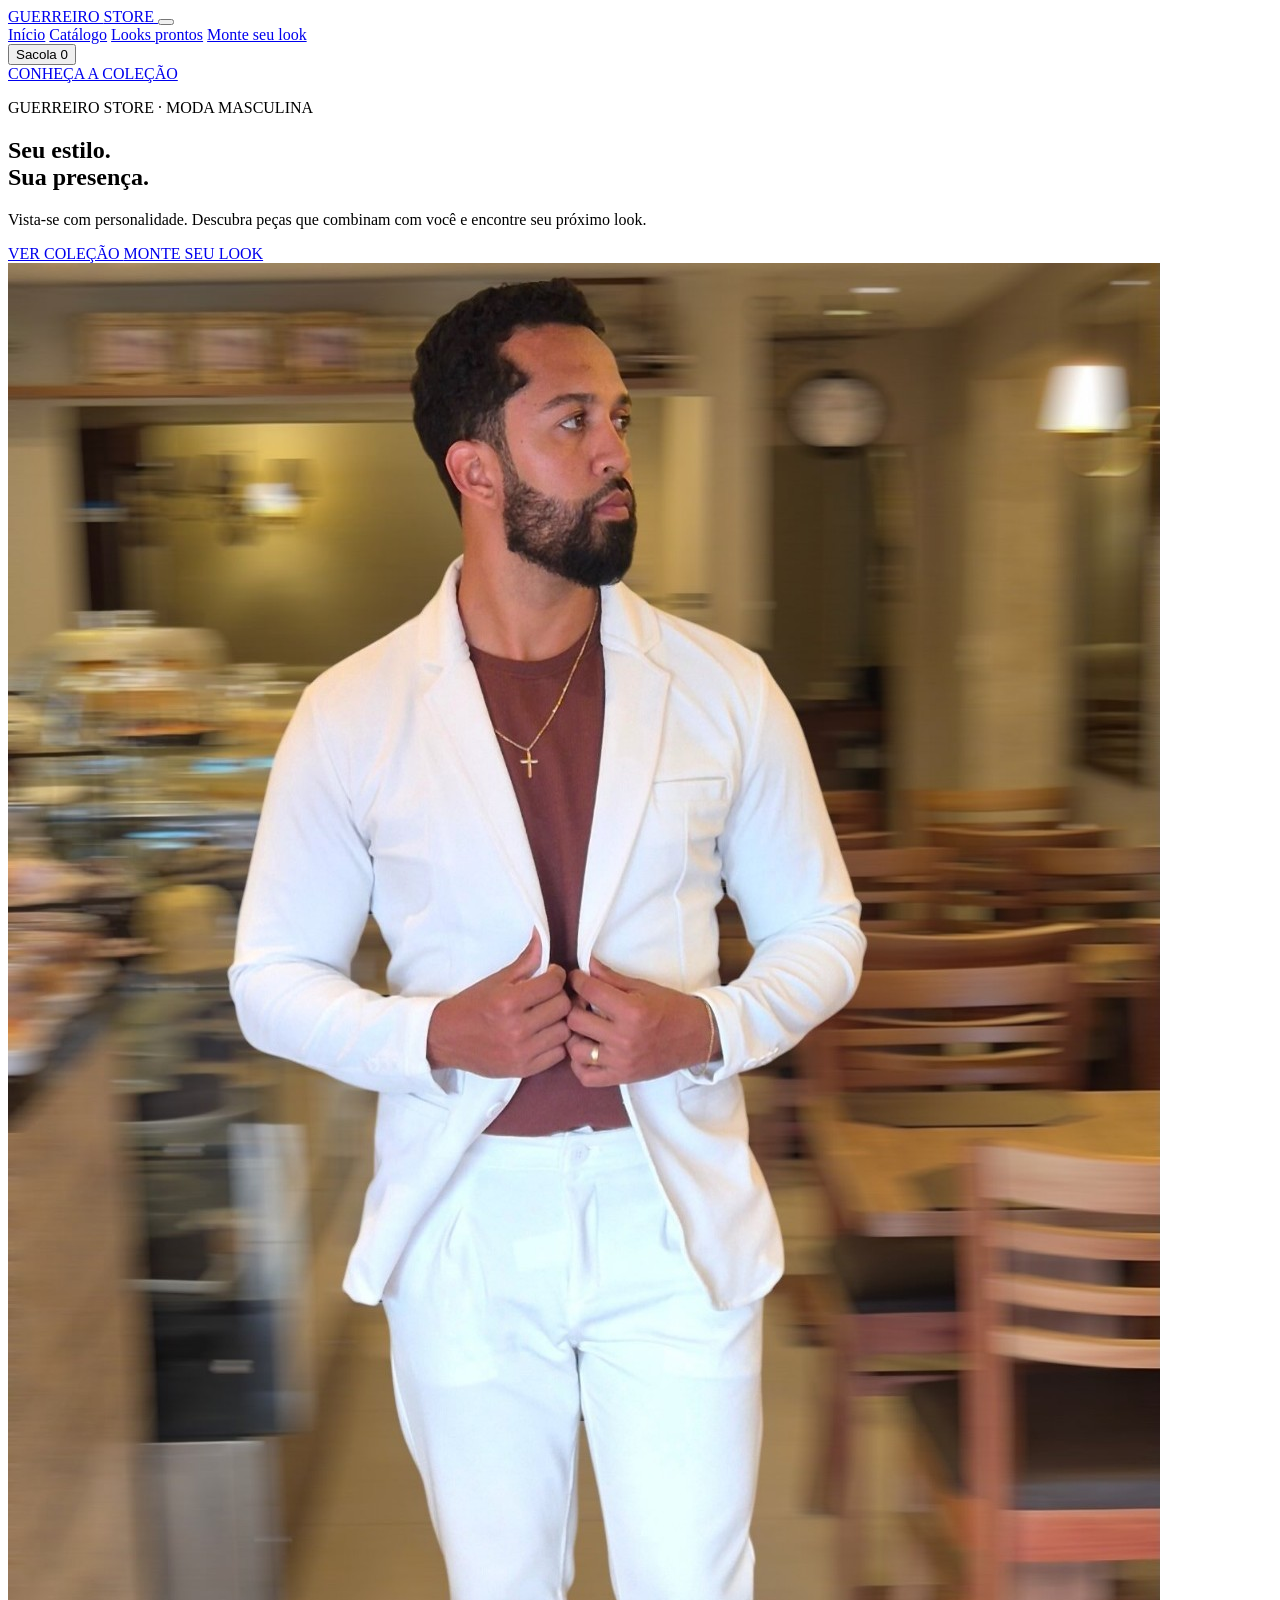
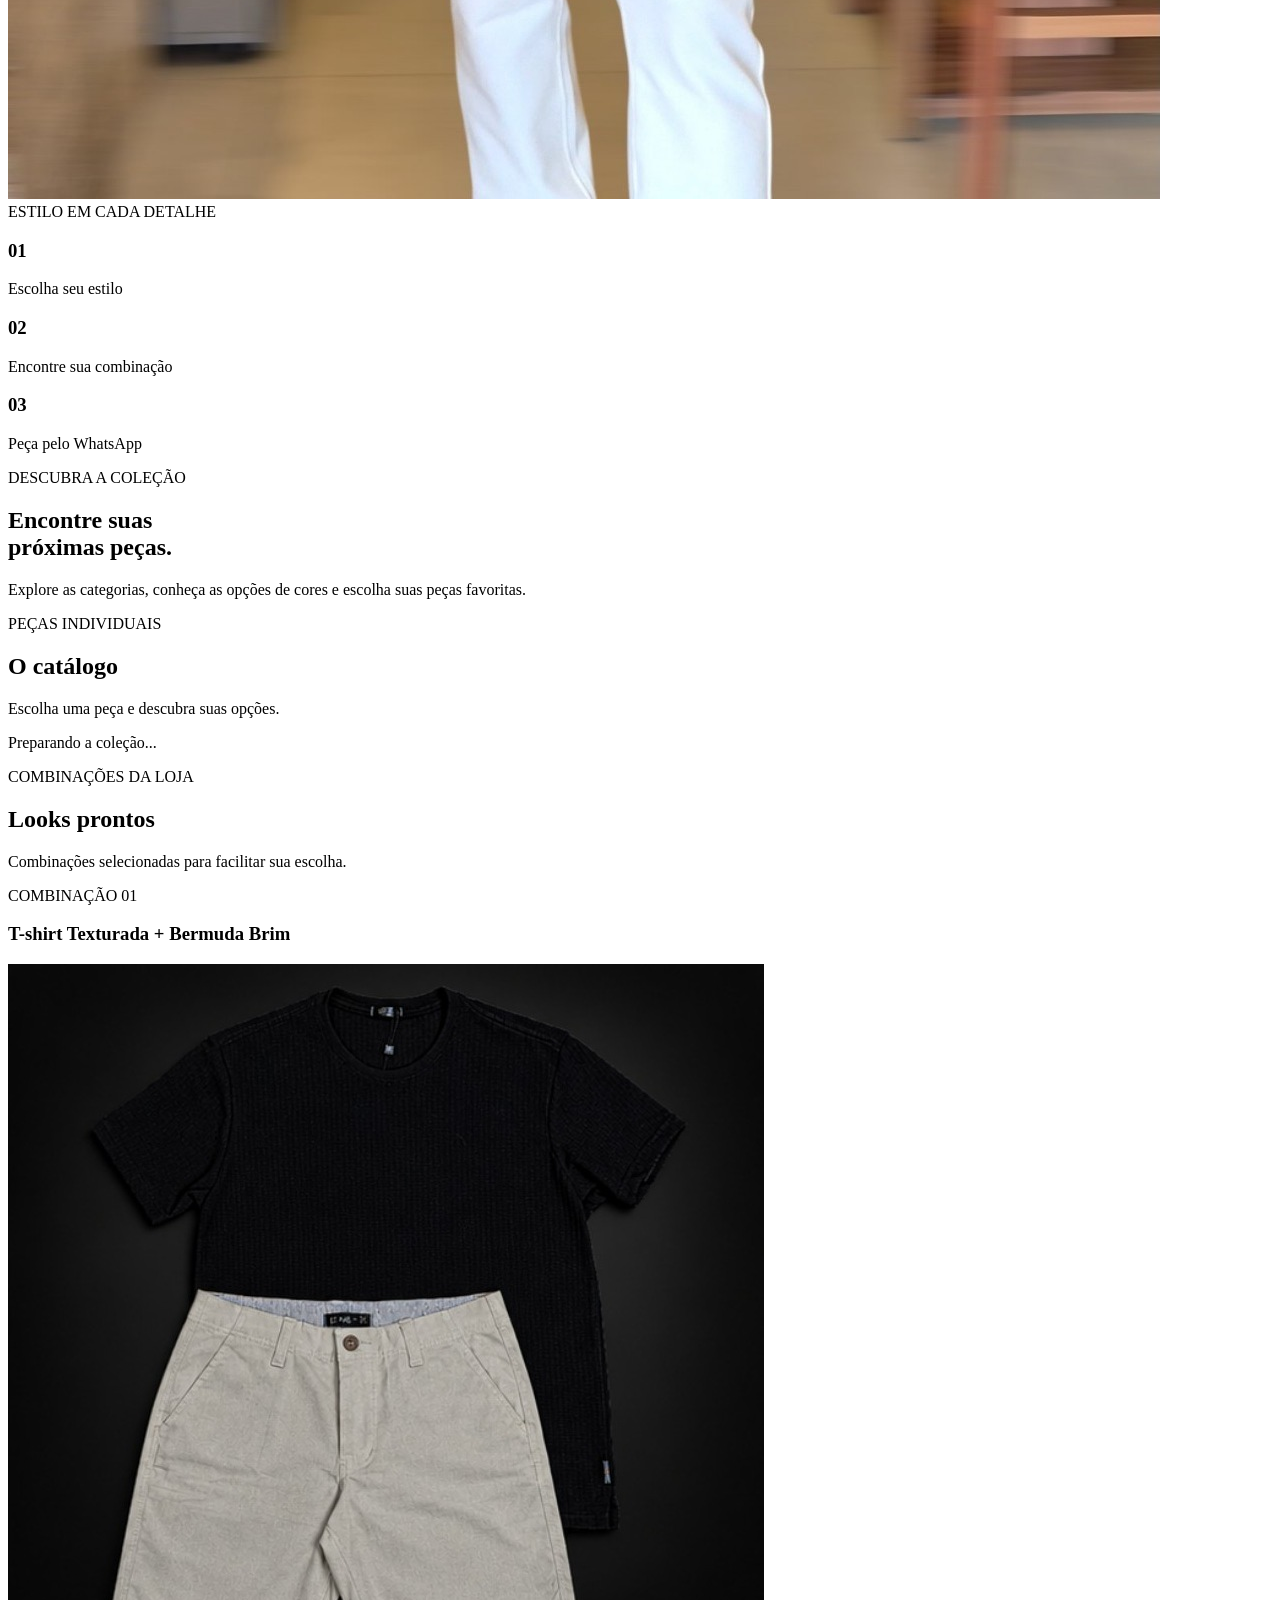
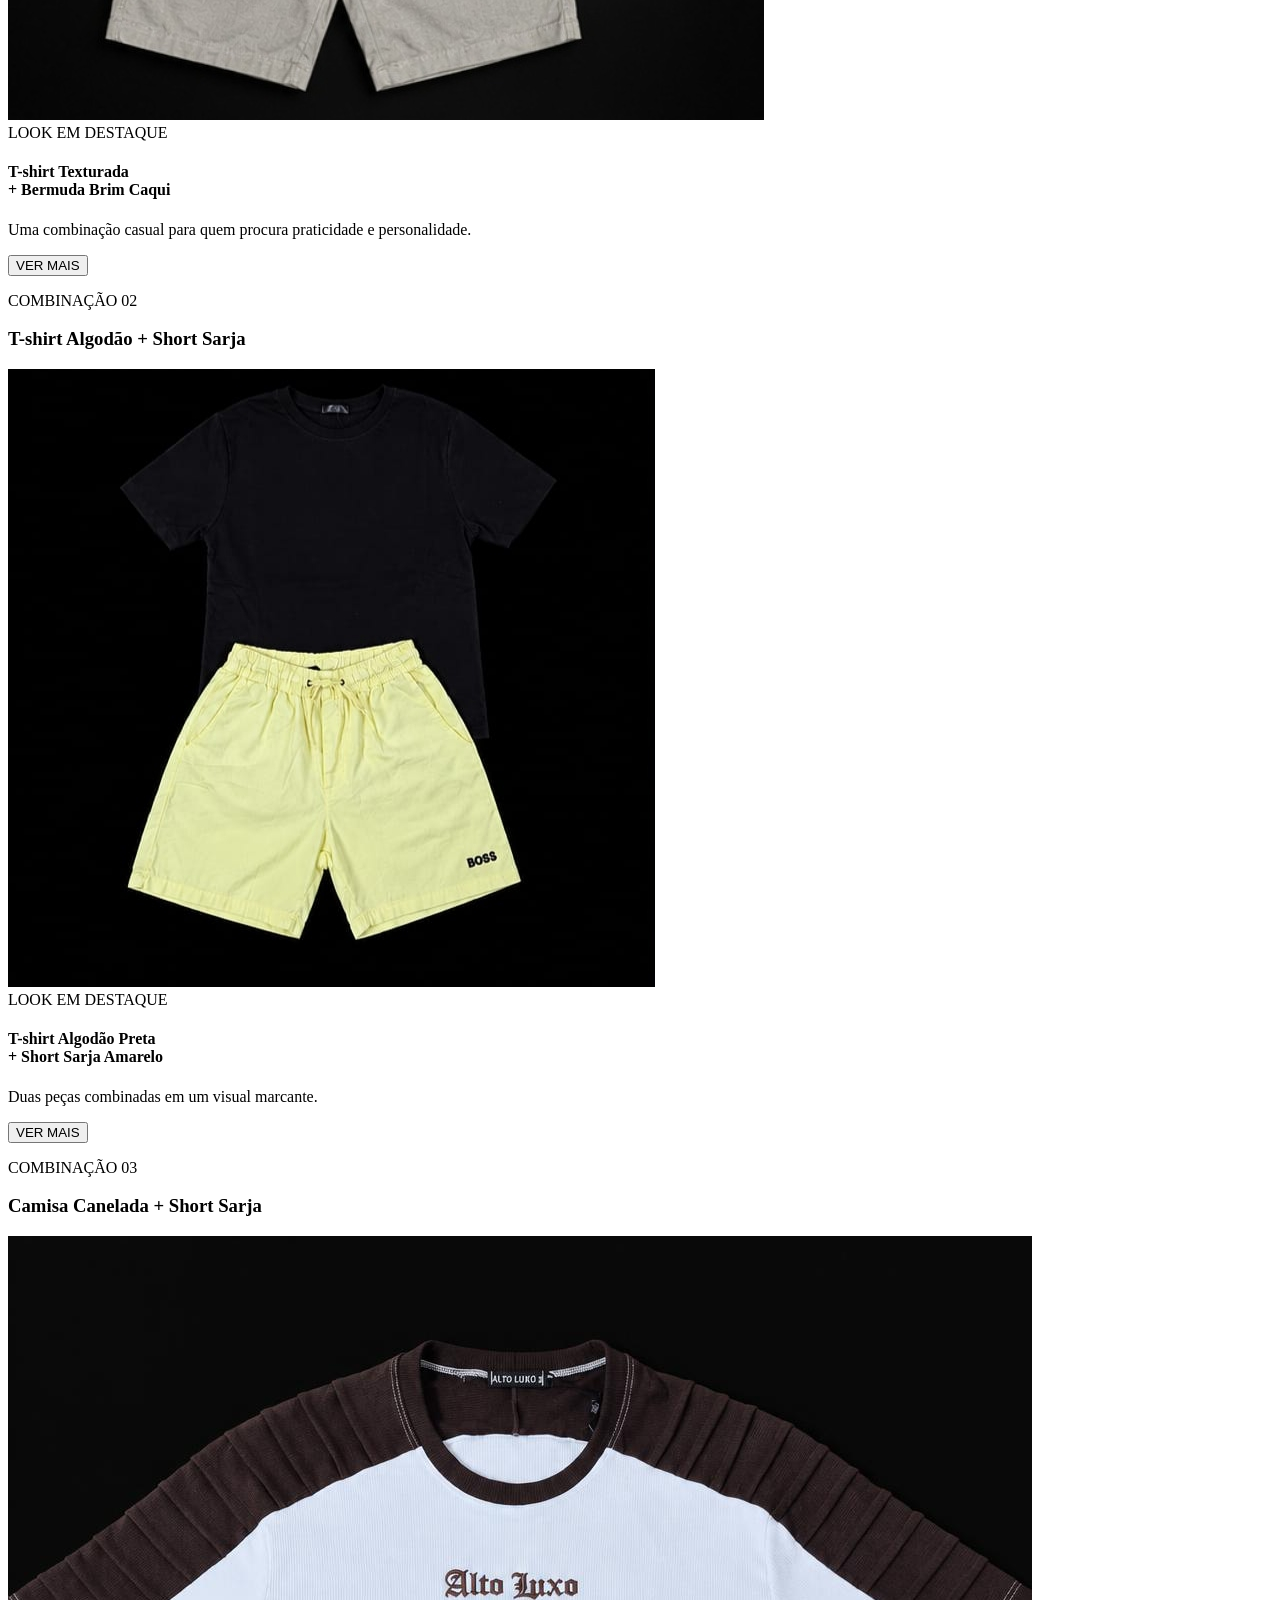
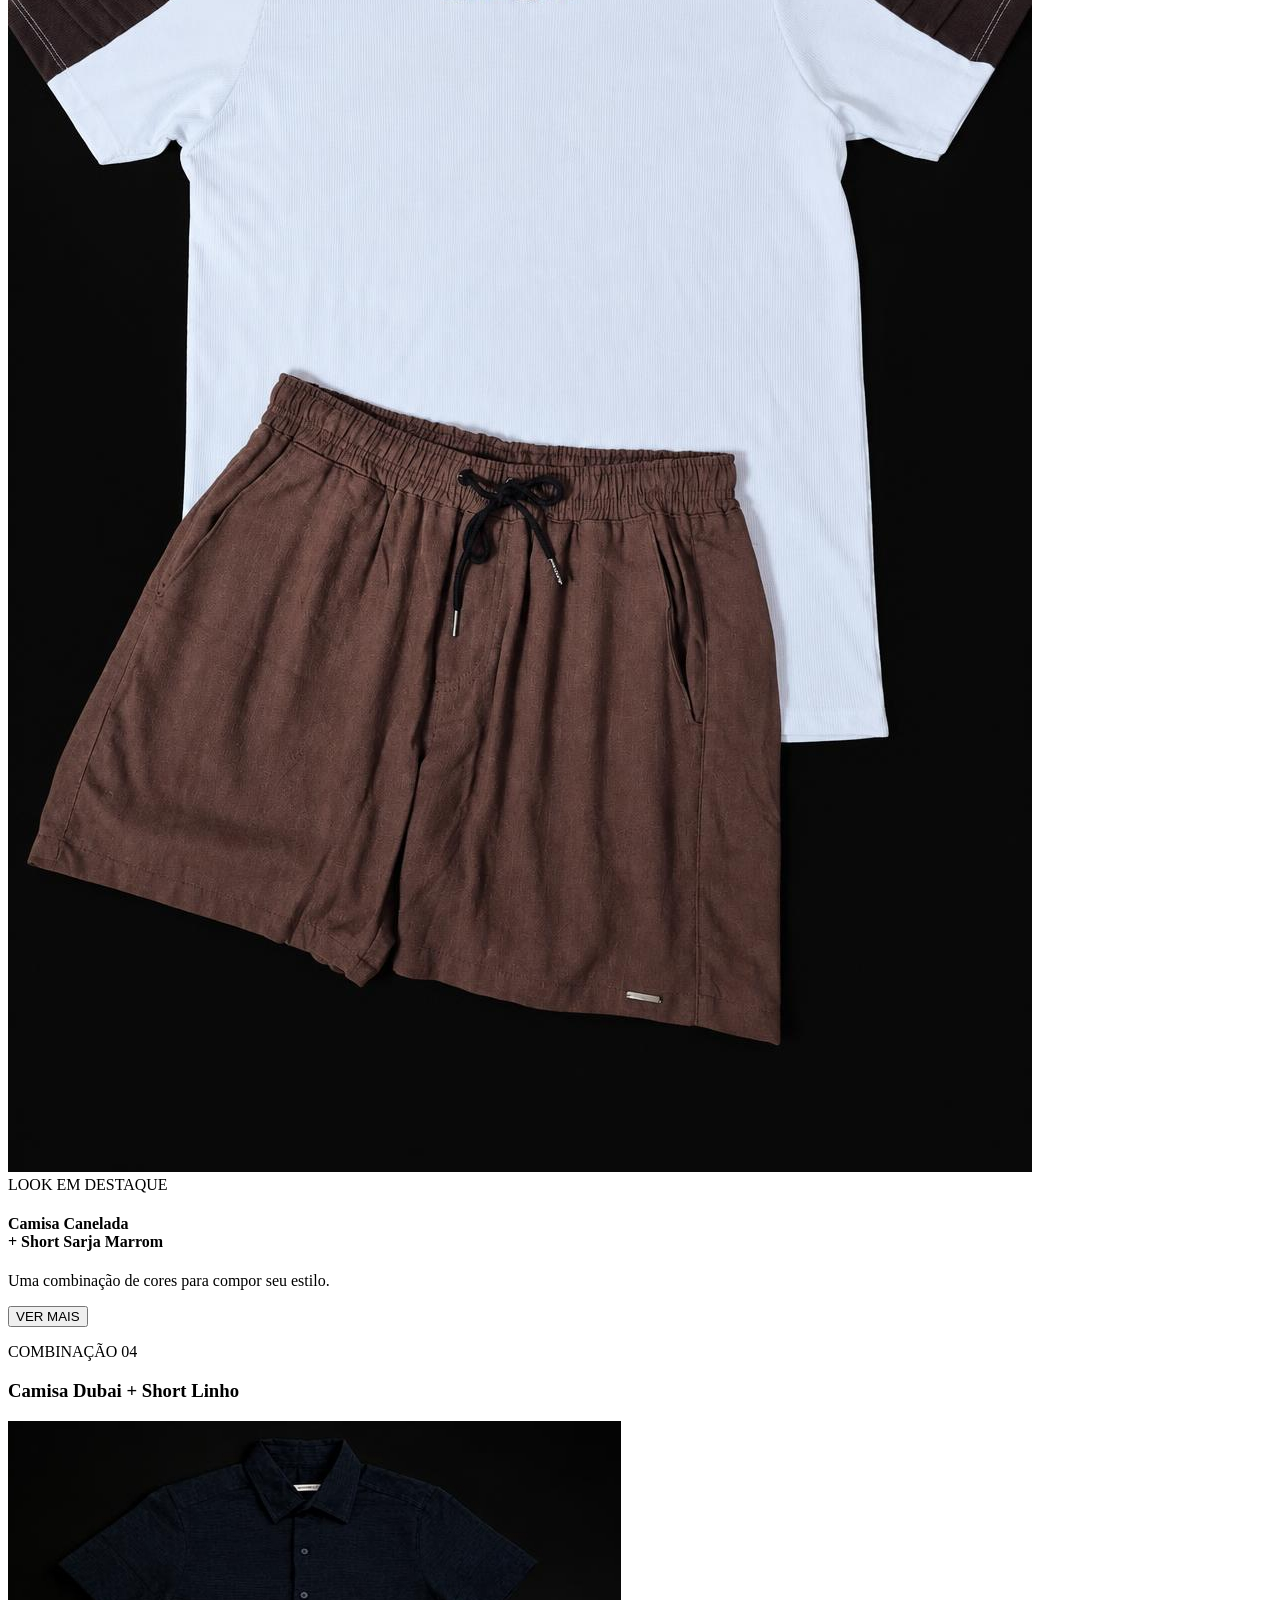
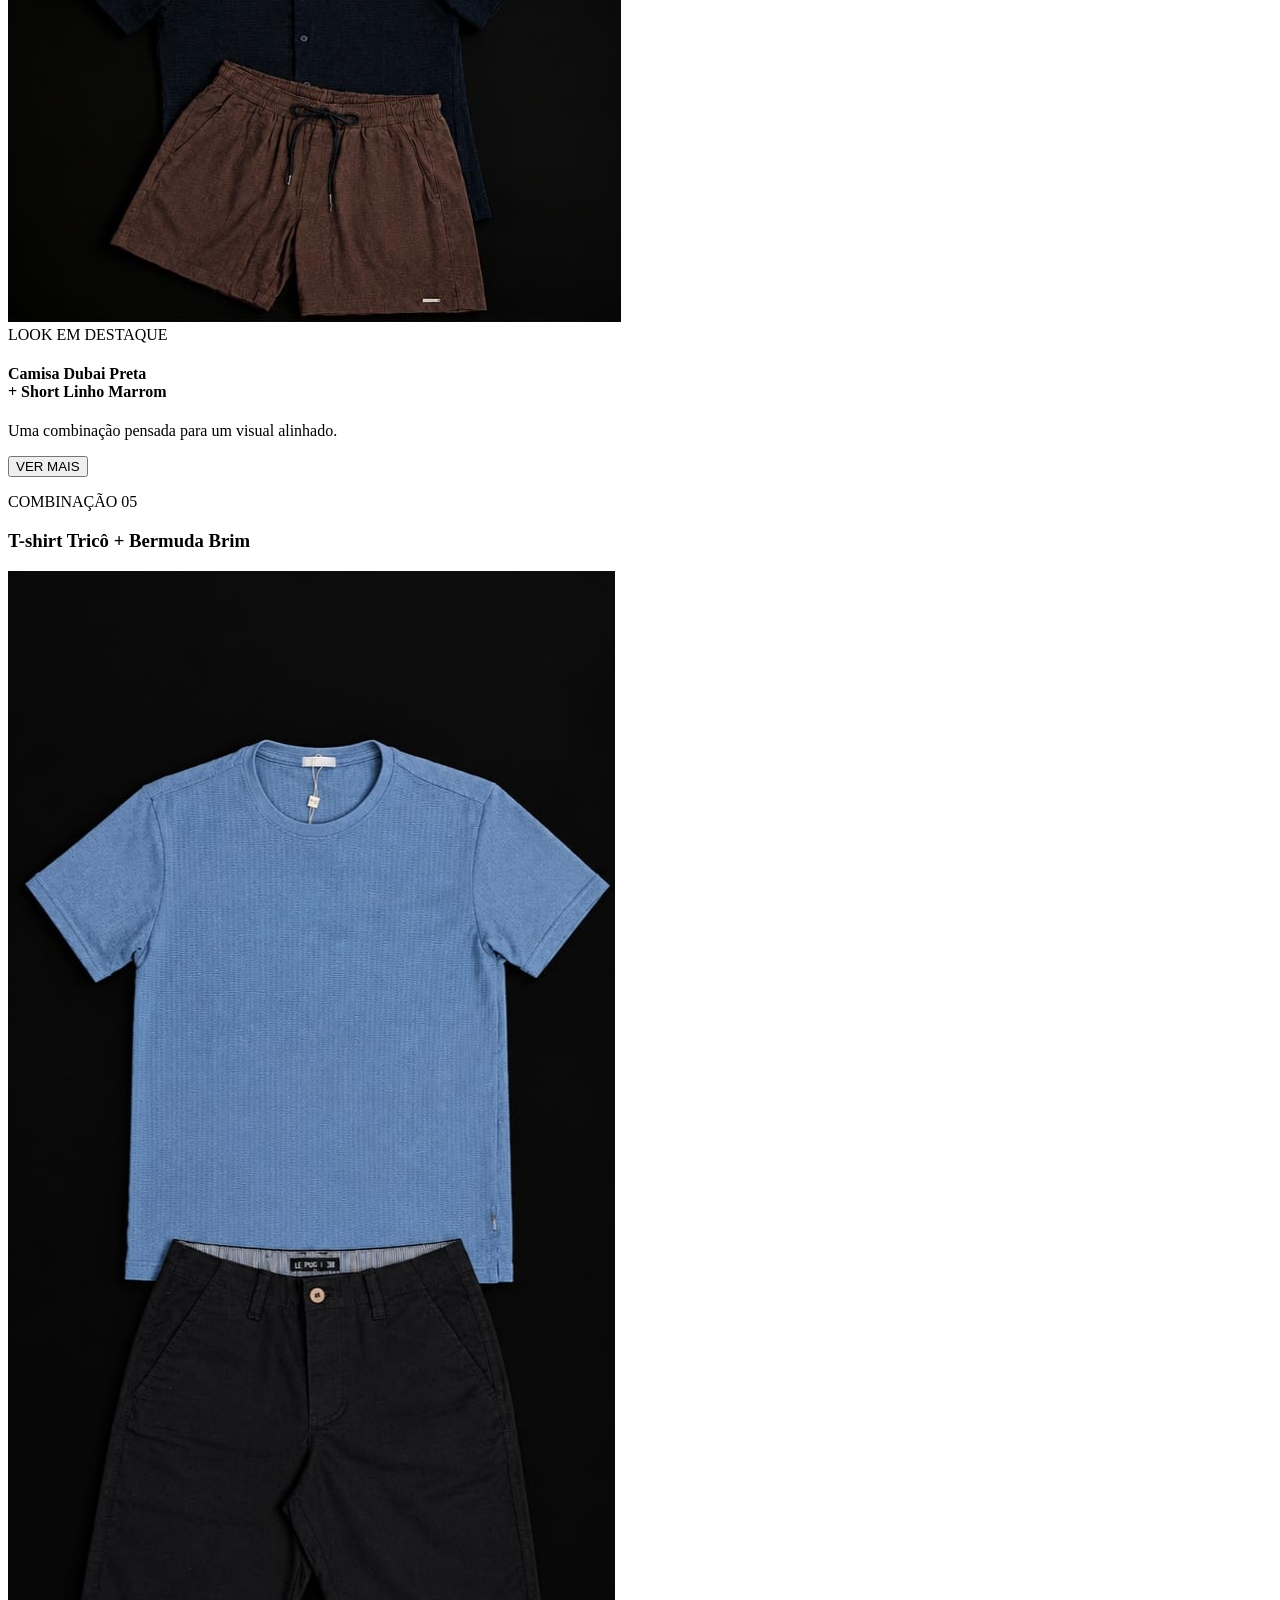
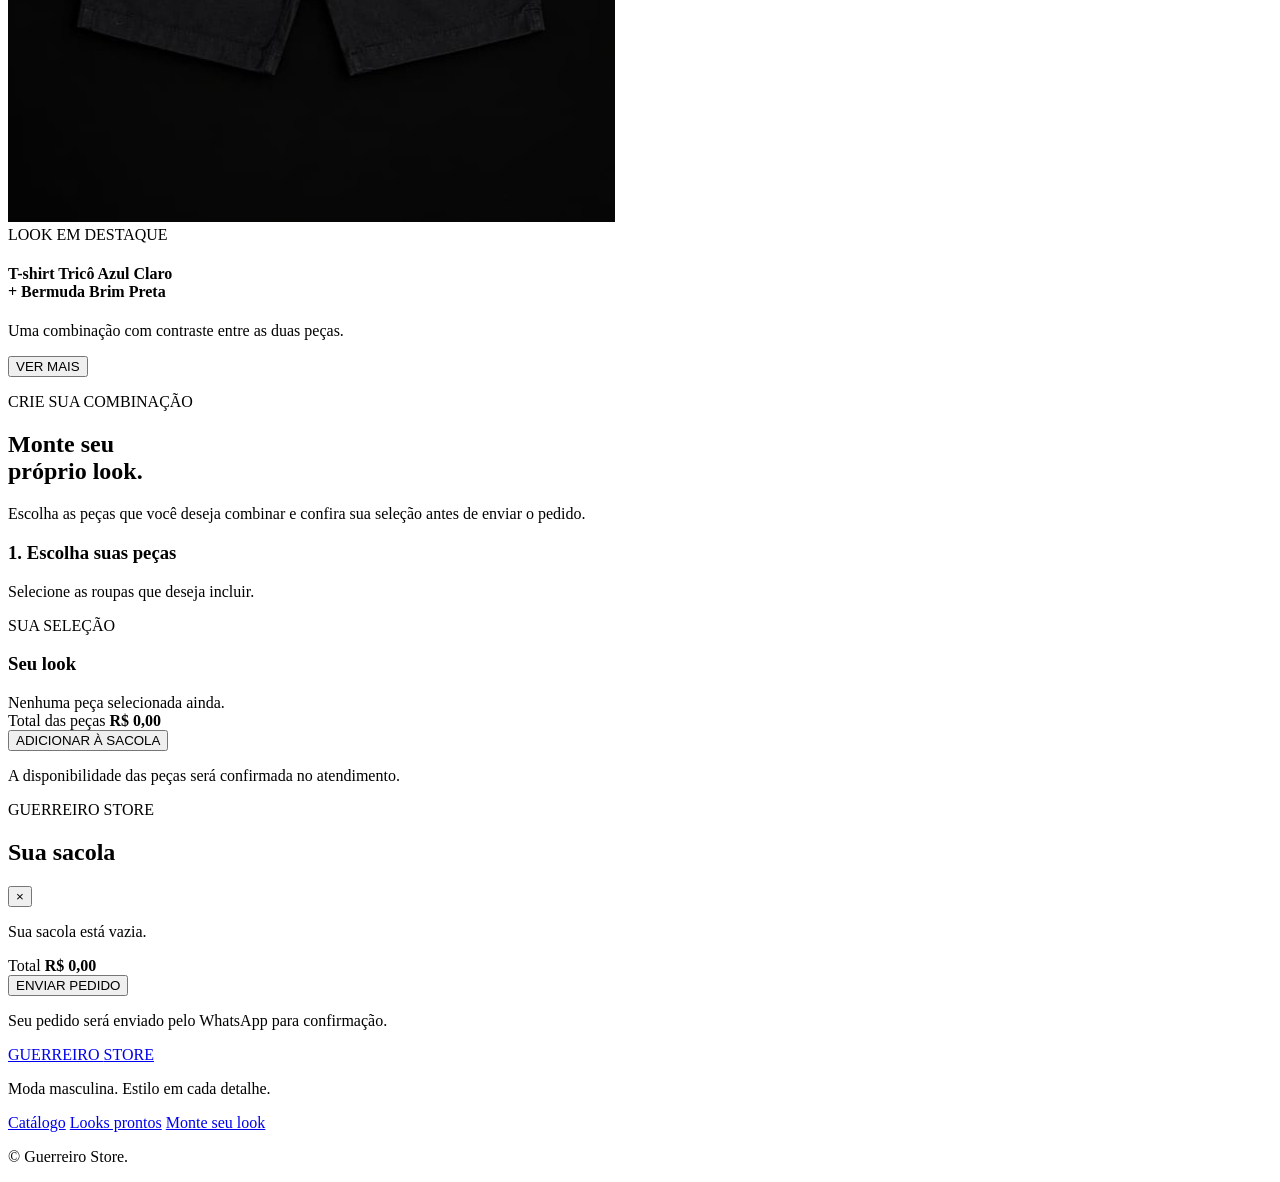
==== commit 16542f86: "Change stylesheet link to 'style-organizado.css' Updated stylesheet link to use 'style-organizado.cs" ====
--- a/index.html
+++ b/index.html
@@ -12,8 +12,7 @@
     content="Descubra a coleção Guerreiro Store. Moda masculina, peças individuais e looks prontos."
   >
 
-  <link rel="stylesheet" href="style.css">
-  <script src="script.js" defer></script>
+  <link rel="stylesheet" href="style-organizado.css"></script>
 </head>
 
 <body>
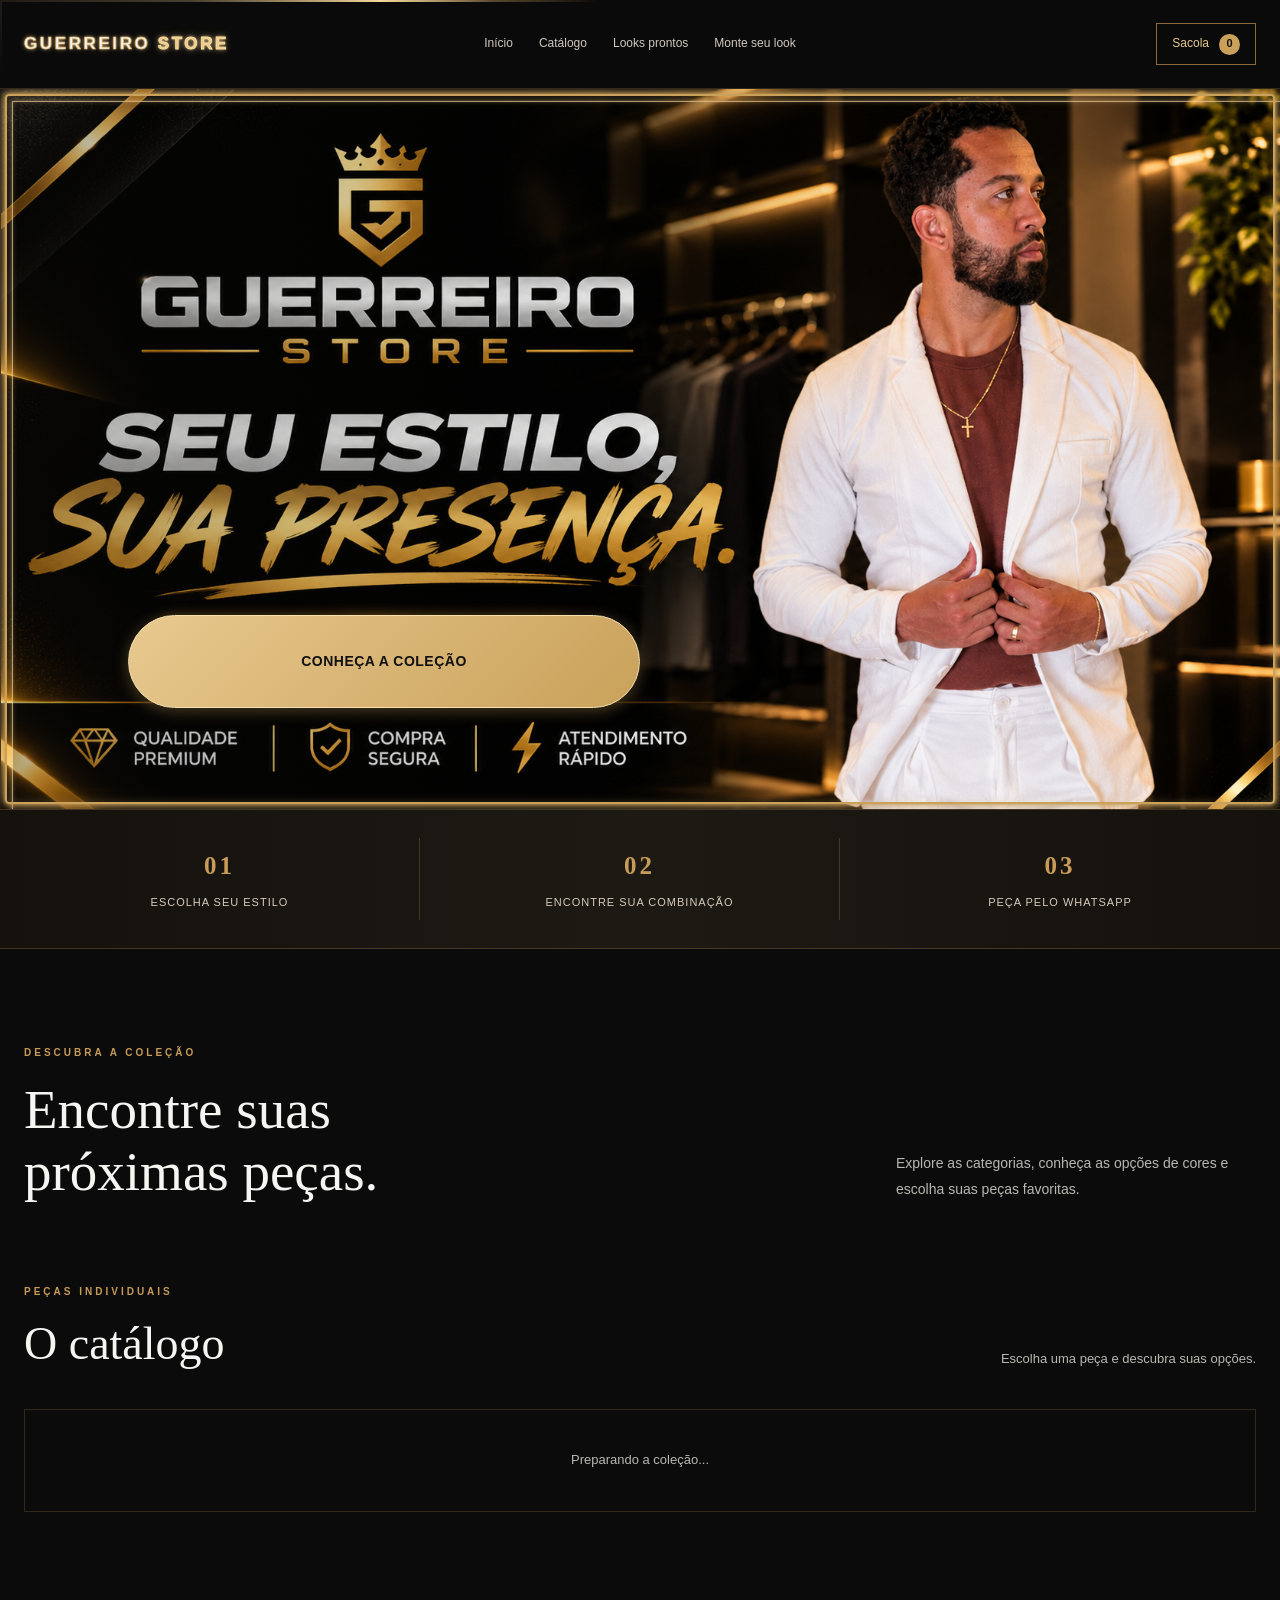
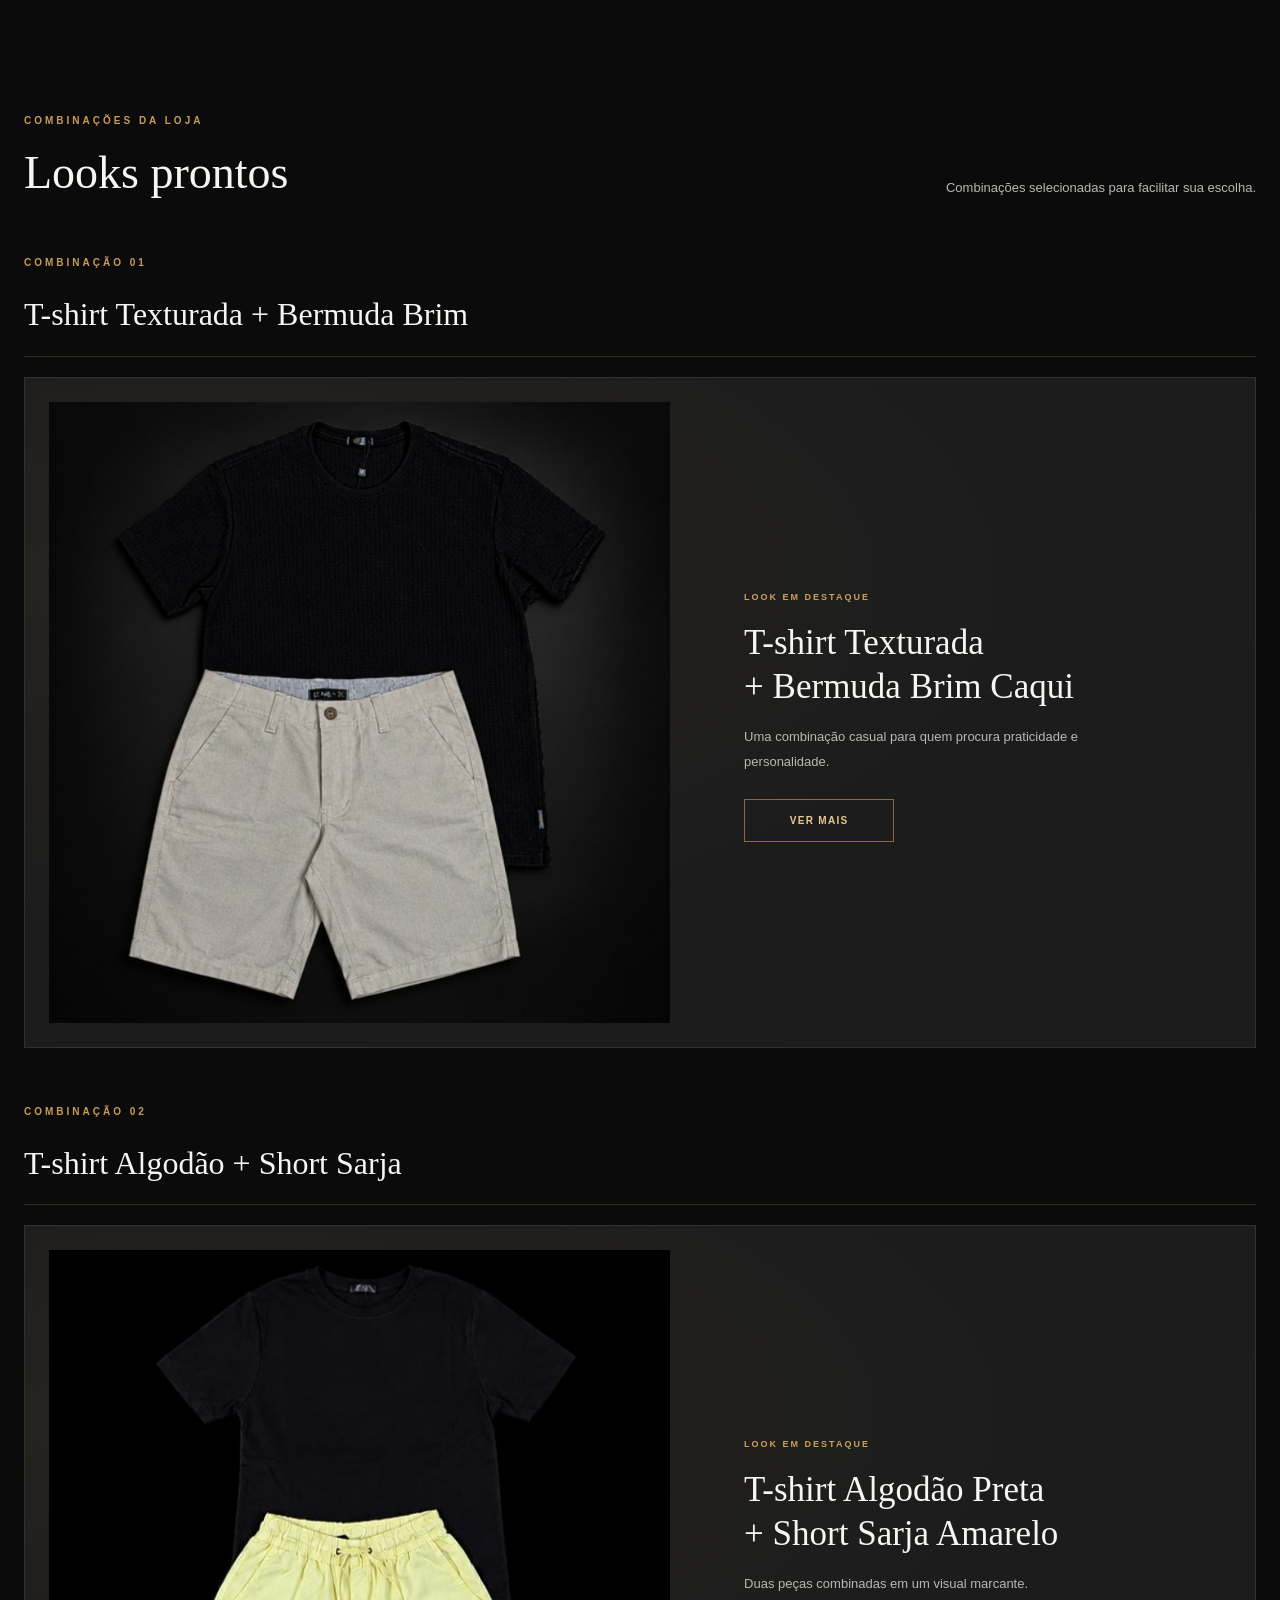
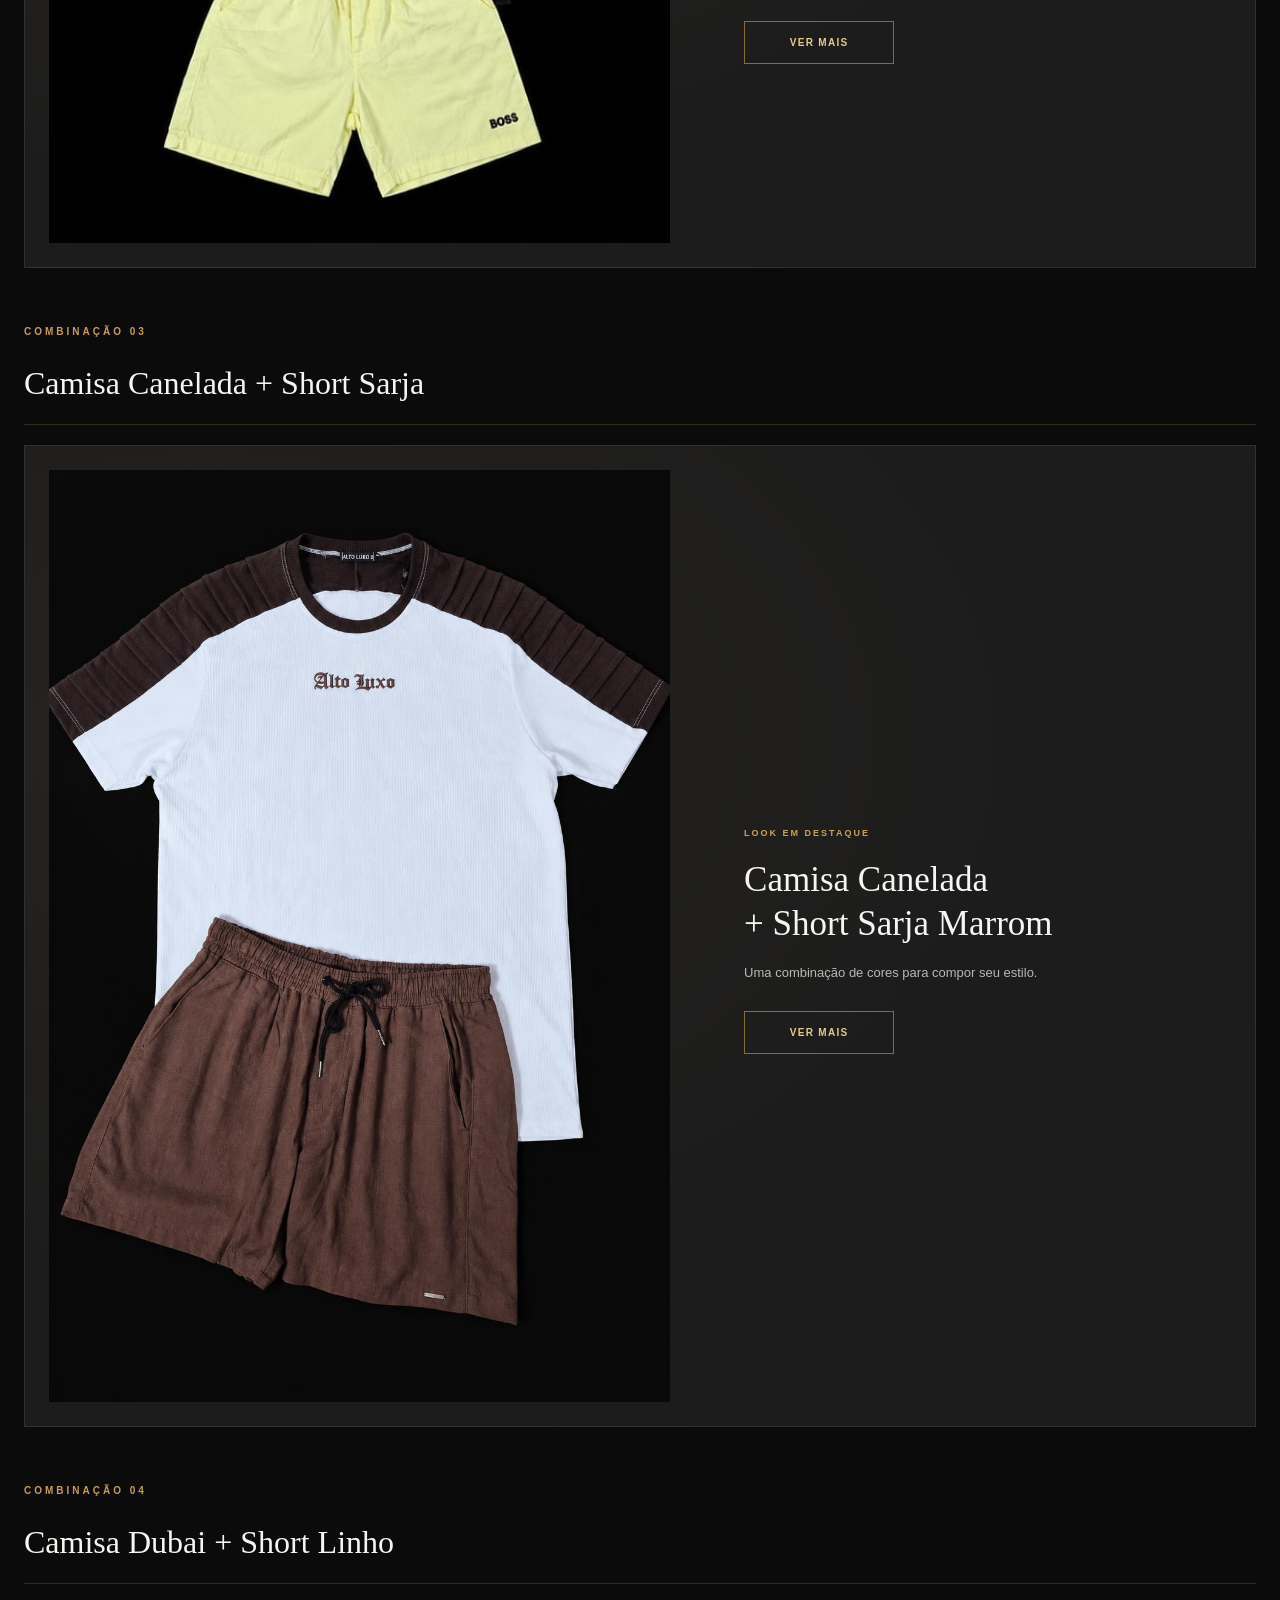
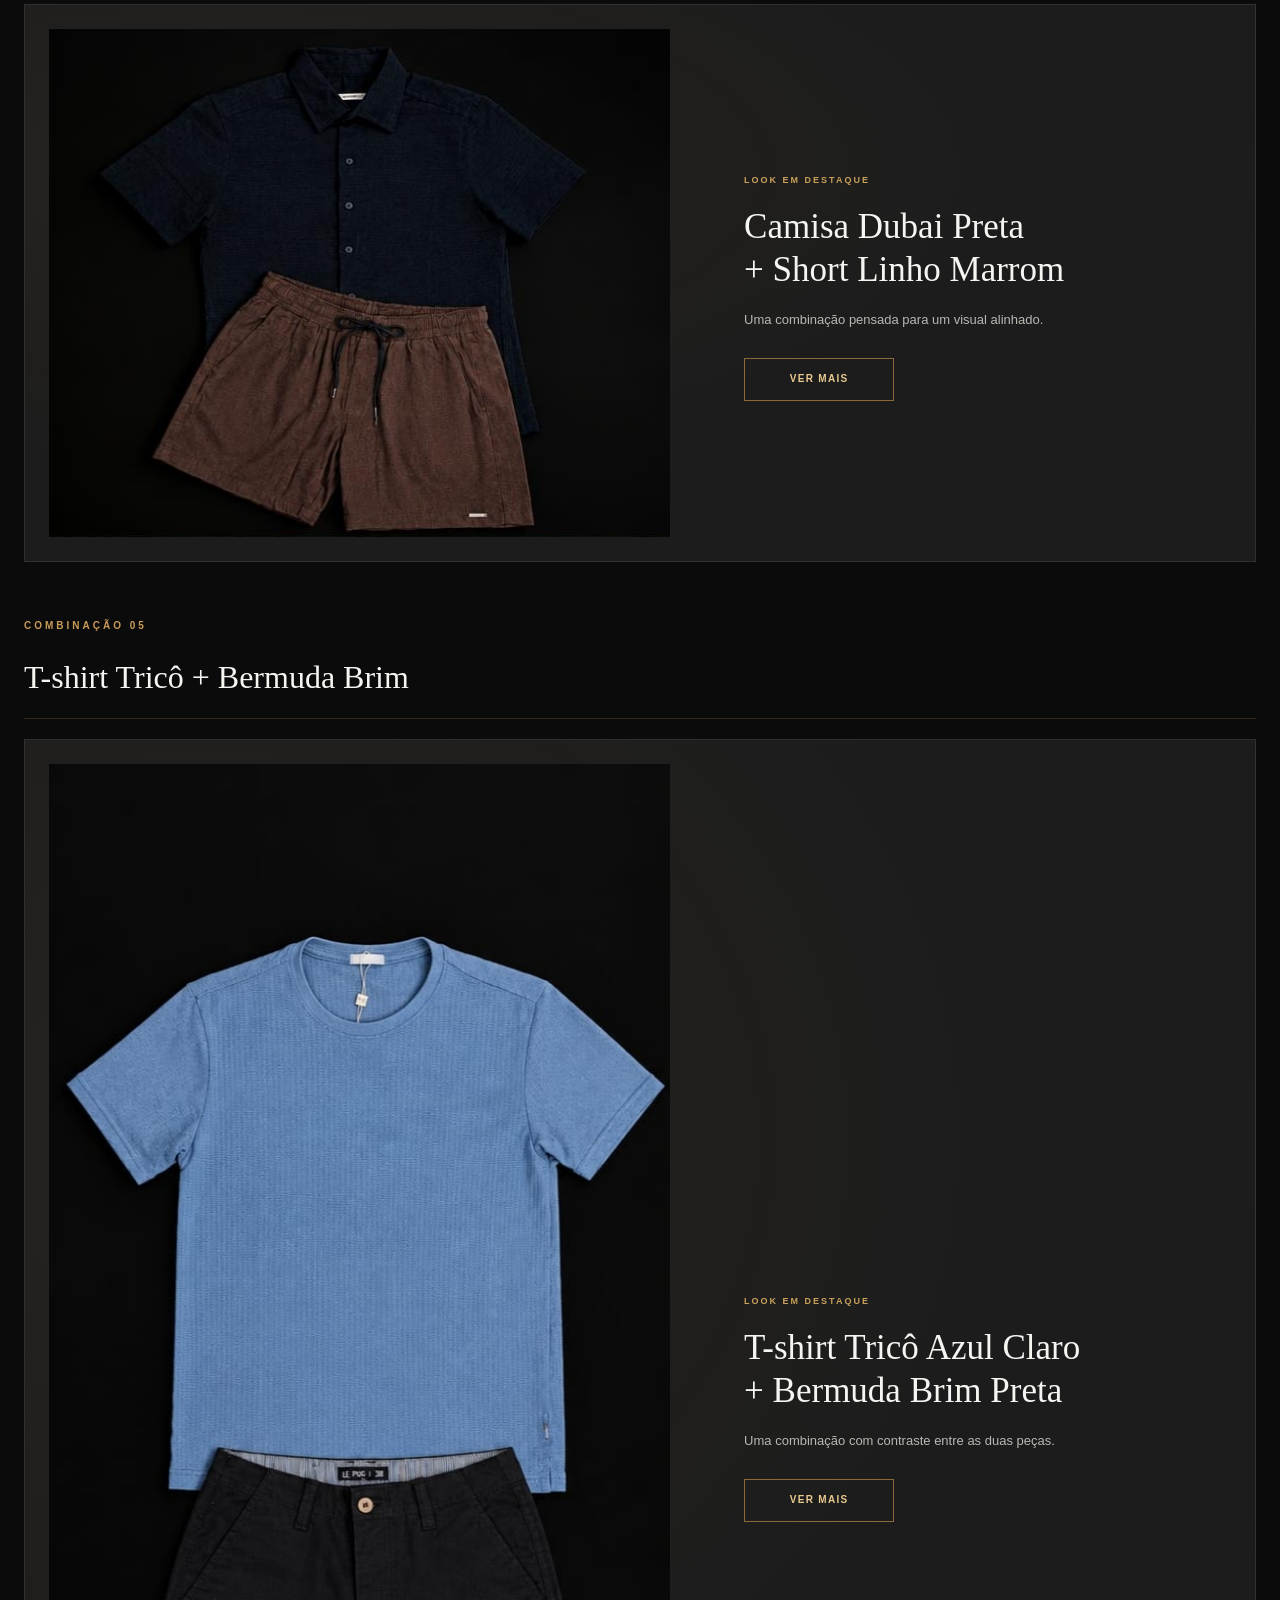
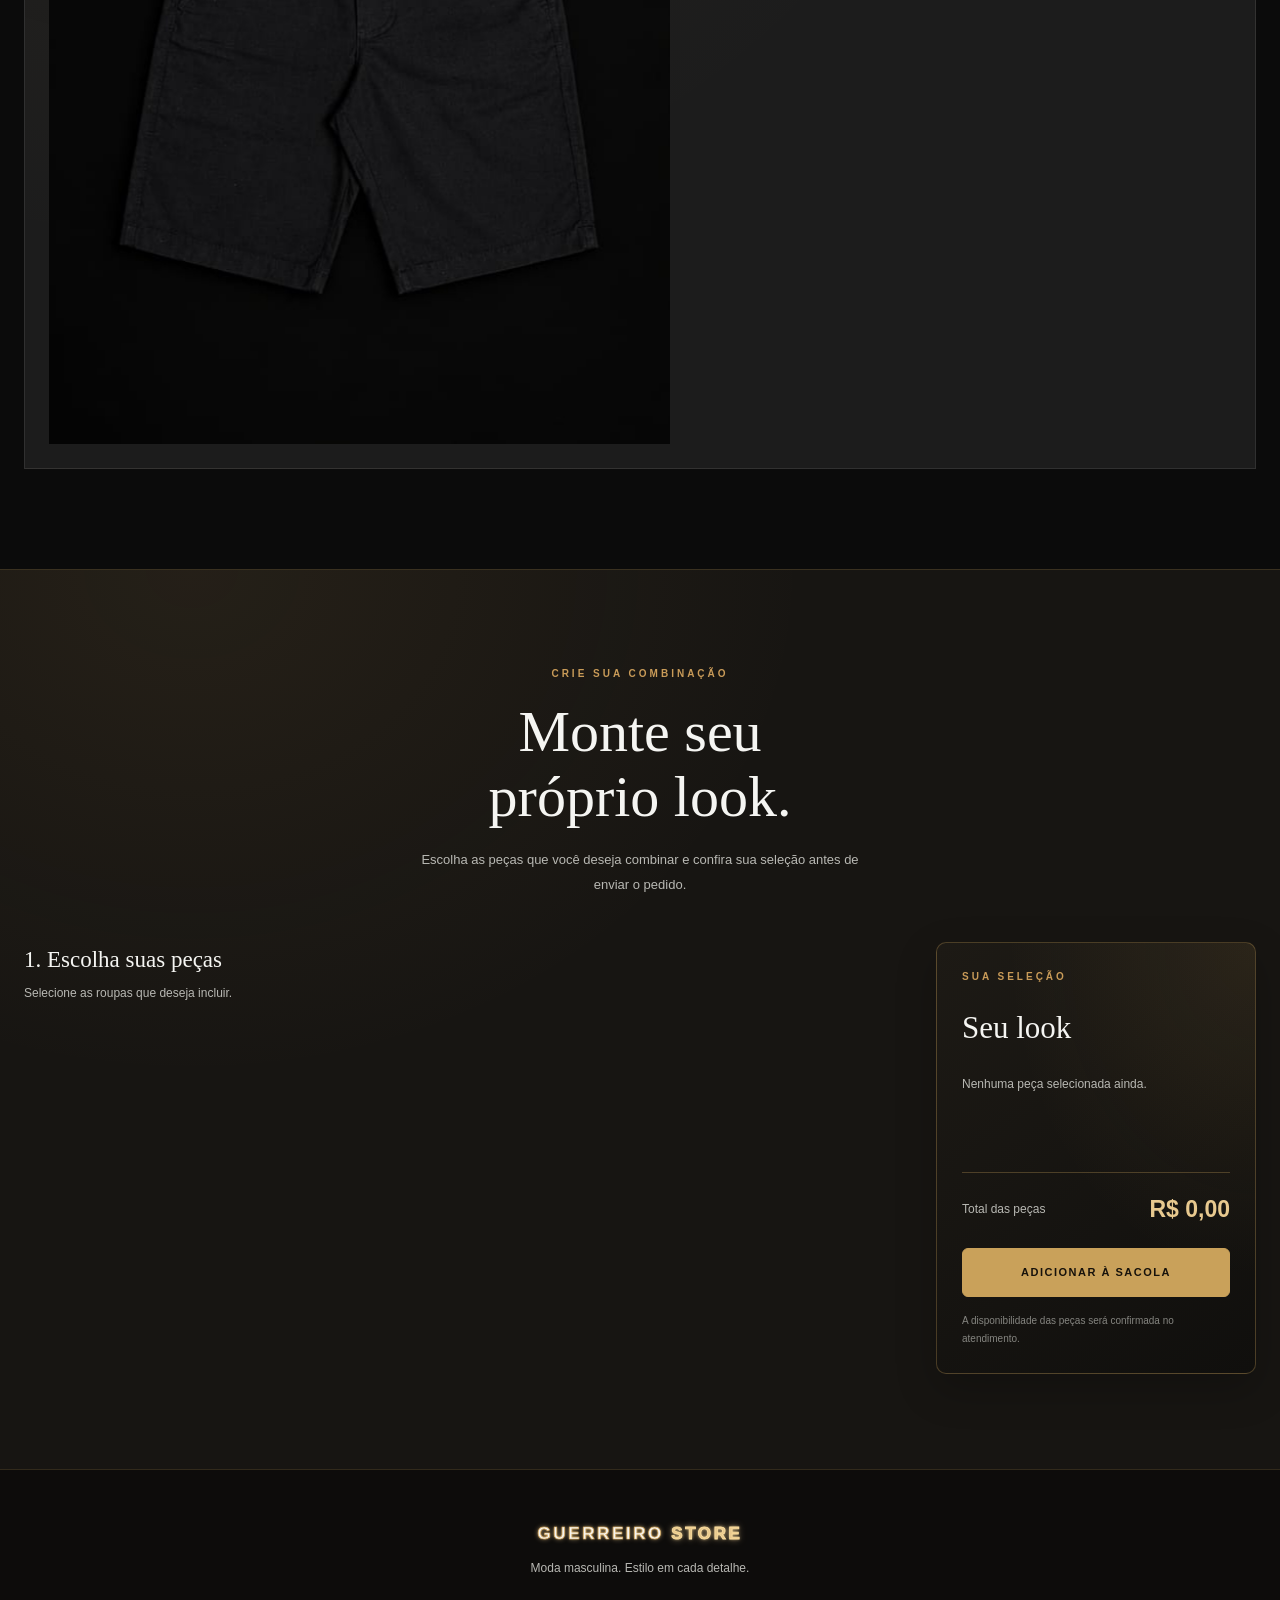
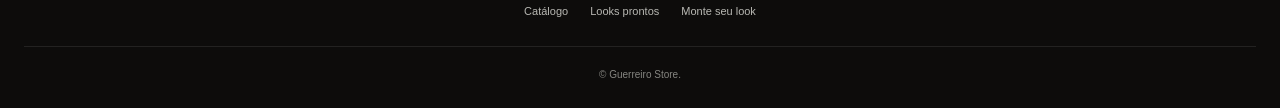
==== commit 409143d9: "Update stylesheet link in index.html" ====
--- a/index.html
+++ b/index.html
@@ -12,7 +12,7 @@
     content="Descubra a coleção Guerreiro Store. Moda masculina, peças individuais e looks prontos."
   >
 
-  <link rel="stylesheet" href="style-organizado.css"></script>
+  <link rel="stylesheet" href="style-organizado(1).css">
 </head>
 
 <body>
--- a/style-organizado(1).css
+++ b/style-organizado(1).css
@@ -0,0 +1,292 @@
+/*
+  GUERREIRO STORE — CAMADA VISUAL ORGANIZADA
+  Mantém o style.css original e aplica melhorias por cima dele.
+  Para usar: salve este arquivo como "style-organizado.css"
+  e troque no index.html o href de style.css para style-organizado.css.
+*/
+
+@import url("./style.css");
+
+/* =========================================================
+   1. BASE, ACESSIBILIDADE E MOVIMENTO
+========================================================= */
+
+:root {
+  --gs-dourado-brilho: #e8c98f;
+  --gs-sombra-card: 0 14px 34px rgba(0, 0, 0, 0.34);
+  --gs-transicao-suave: 0.28s cubic-bezier(0.2, 0.7, 0.2, 1);
+}
+
+html {
+  scroll-behavior: smooth;
+}
+
+body {
+  text-rendering: optimizeLegibility;
+  -webkit-font-smoothing: antialiased;
+}
+
+button,
+a,
+input,
+select {
+  -webkit-tap-highlight-color: transparent;
+}
+
+button:focus-visible,
+a:focus-visible,
+input:focus-visible,
+select:focus-visible {
+  outline: 2px solid var(--gs-dourado-brilho);
+  outline-offset: 3px;
+}
+
+/* =========================================================
+   2. CABEÇALHO E NAVEGAÇÃO
+   Não altera o funcionamento do menu nem suas classes JS.
+========================================================= */
+
+.cabecalho {
+  isolation: isolate;
+  backdrop-filter: blur(12px);
+  -webkit-backdrop-filter: blur(12px);
+}
+
+.navegacao a,
+.menu-mobile a {
+  transition:
+    color var(--gs-transicao-suave),
+    background-color var(--gs-transicao-suave),
+    transform var(--gs-transicao-suave);
+}
+
+.navegacao a:hover,
+.menu-mobile a:hover {
+  color: var(--gs-dourado-brilho);
+}
+
+.navegacao a::after {
+  transition: transform 0.32s cubic-bezier(0.2, 0.7, 0.2, 1);
+}
+
+/* =========================================================
+   3. CATÁLOGO E CARTÕES DE PRODUTO
+   Mantém a grade de duas colunas e a Tricô centralizada.
+========================================================= */
+
+#lista-categorias {
+  align-items: start;
+}
+
+#lista-categorias > .cartao-produto {
+  min-width: 0;
+  border-color: rgba(201, 161, 90, 0.2);
+  box-shadow: 0 5px 18px rgba(0, 0, 0, 0.18);
+  transition:
+    transform var(--gs-transicao-suave),
+    border-color var(--gs-transicao-suave),
+    box-shadow var(--gs-transicao-suave);
+  animation: gs-cartao-entrada 0.42s ease both;
+}
+
+#lista-categorias > .cartao-produto:nth-child(2) {
+  animation-delay: 0.035s;
+}
+
+#lista-categorias > .cartao-produto:nth-child(3) {
+  animation-delay: 0.07s;
+}
+
+#lista-categorias > .cartao-produto:nth-child(4) {
+  animation-delay: 0.105s;
+}
+
+#lista-categorias > .cartao-produto:nth-child(5) {
+  animation-delay: 0.14s;
+}
+
+#lista-categorias .foto-produto {
+  overflow: hidden;
+  isolation: isolate;
+}
+
+#lista-categorias .foto-produto img {
+  transition:
+    filter 0.35s ease,
+    transform 0.42s cubic-bezier(0.2, 0.7, 0.2, 1);
+}
+
+#lista-categorias .detalhes-produto:not([hidden]) {
+  transform-origin: top center;
+  animation: gs-detalhes-entrada 0.2s ease-out both;
+}
+
+@media (hover: hover) and (pointer: fine) {
+  #lista-categorias > .cartao-produto:hover {
+    transform: translateY(-4px);
+    border-color: rgba(232, 201, 143, 0.58);
+    box-shadow: var(--gs-sombra-card);
+  }
+
+  #lista-categorias .foto-produto:hover img {
+    filter: brightness(1.045);
+  }
+}
+
+/* =========================================================
+   4. BOTÕES E CONTROLES
+   Efeitos discretos; sem alterar textos ou ações.
+========================================================= */
+
+button,
+.botao-detalhes,
+.botao-comprar,
+.botao-sacola,
+.botao-whatsapp {
+  transition:
+    color var(--gs-transicao-suave),
+    background-color var(--gs-transicao-suave),
+    border-color var(--gs-transicao-suave),
+    box-shadow var(--gs-transicao-suave),
+    transform var(--gs-transicao-suave),
+    filter var(--gs-transicao-suave);
+}
+
+button:active,
+.botao-detalhes:active,
+.botao-comprar:active,
+.botao-sacola:active,
+.botao-whatsapp:active {
+  transform: scale(0.975);
+}
+
+button:disabled {
+  transform: none;
+  filter: grayscale(0.25);
+}
+
+/* =========================================================
+   5. MONTAR LOOK / PROVADOR
+   Mantém a cortina, a roleta e as imagens ampliadas existentes.
+========================================================= */
+
+#pecas-para-montar .nova-peca,
+#pecas-para-montar .novo-preview img {
+  transition:
+    transform 0.28s cubic-bezier(0.2, 0.7, 0.2, 1),
+    opacity 0.28s ease,
+    filter 0.28s ease;
+}
+
+#pecas-para-montar .nova-peca:active {
+  transform: scale(0.94);
+}
+
+#pecas-para-montar .botao-detalhes,
+#pecas-para-montar .cores-nova-peca button {
+  transition:
+    background-color var(--gs-transicao-suave),
+    border-color var(--gs-transicao-suave),
+    color var(--gs-transicao-suave),
+    transform var(--gs-transicao-suave);
+}
+
+/* =========================================================
+   6. SACOLA, MODAIS E AMPLIAÇÕES
+========================================================= */
+
+.ampliacao-peca {
+  backdrop-filter: blur(5px);
+  -webkit-backdrop-filter: blur(5px);
+}
+
+.ampliacao-peca img {
+  animation: gs-imagem-ampliada 0.28s cubic-bezier(0.2, 0.7, 0.2, 1);
+}
+
+.ampliacao-peca button:hover {
+  color: #17120b;
+  background: var(--gs-dourado-brilho);
+}
+
+/* =========================================================
+   7. ANIMAÇÕES ADICIONAIS
+========================================================= */
+
+@keyframes gs-cartao-entrada {
+  from {
+    opacity: 0;
+    transform: translateY(12px);
+  }
+  to {
+    opacity: 1;
+    transform: translateY(0);
+  }
+}
+
+@keyframes gs-detalhes-entrada {
+  from {
+    opacity: 0;
+    transform: translateY(-5px);
+  }
+  to {
+    opacity: 1;
+    transform: translateY(0);
+  }
+}
+
+@keyframes gs-imagem-ampliada {
+  from {
+    opacity: 0;
+    transform: scale(0.96);
+  }
+  to {
+    opacity: 1;
+    transform: scale(1);
+  }
+}
+
+/* =========================================================
+   8. RESPONSIVIDADE
+========================================================= */
+
+@media (max-width: 600px) {
+  #lista-categorias {
+    column-gap: 12px;
+    row-gap: 18px;
+  }
+
+  #lista-categorias > .cartao-produto {
+    border-radius: 12px;
+  }
+
+  #lista-categorias .foto-produto {
+    border-radius: 10px;
+  }
+
+  .cabecalho-secao {
+    gap: 12px;
+  }
+}
+
+@media (max-width: 360px) {
+  #lista-categorias {
+    column-gap: 9px;
+    row-gap: 14px;
+  }
+}
+
+/* =========================================================
+   9. RESPEITO A QUEM PREFERE MENOS ANIMAÇÃO
+========================================================= */
+
+@media (prefers-reduced-motion: reduce) {
+  *,
+  *::before,
+  *::after {
+    scroll-behavior: auto !important;
+    animation-duration: 0.01ms !important;
+    animation-iteration-count: 1 !important;
+    transition-duration: 0.01ms !important;
+  }
+}
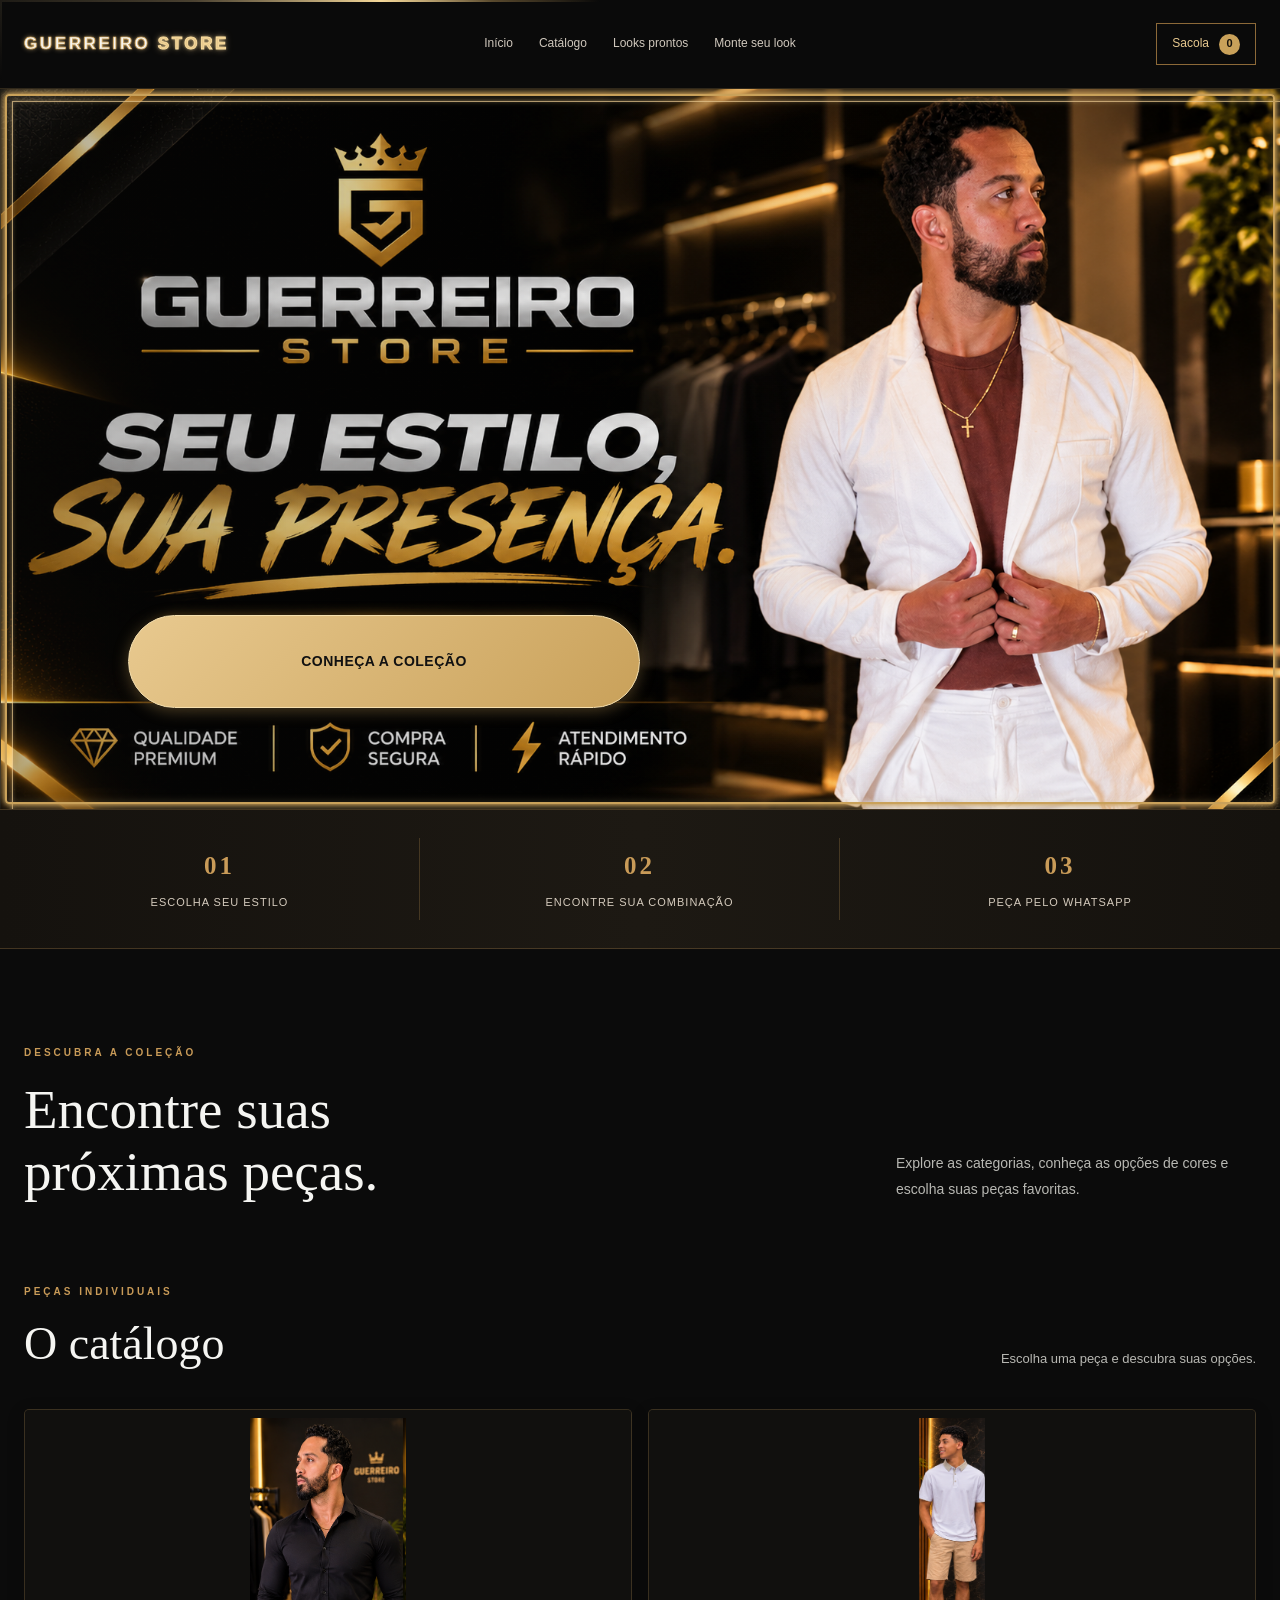
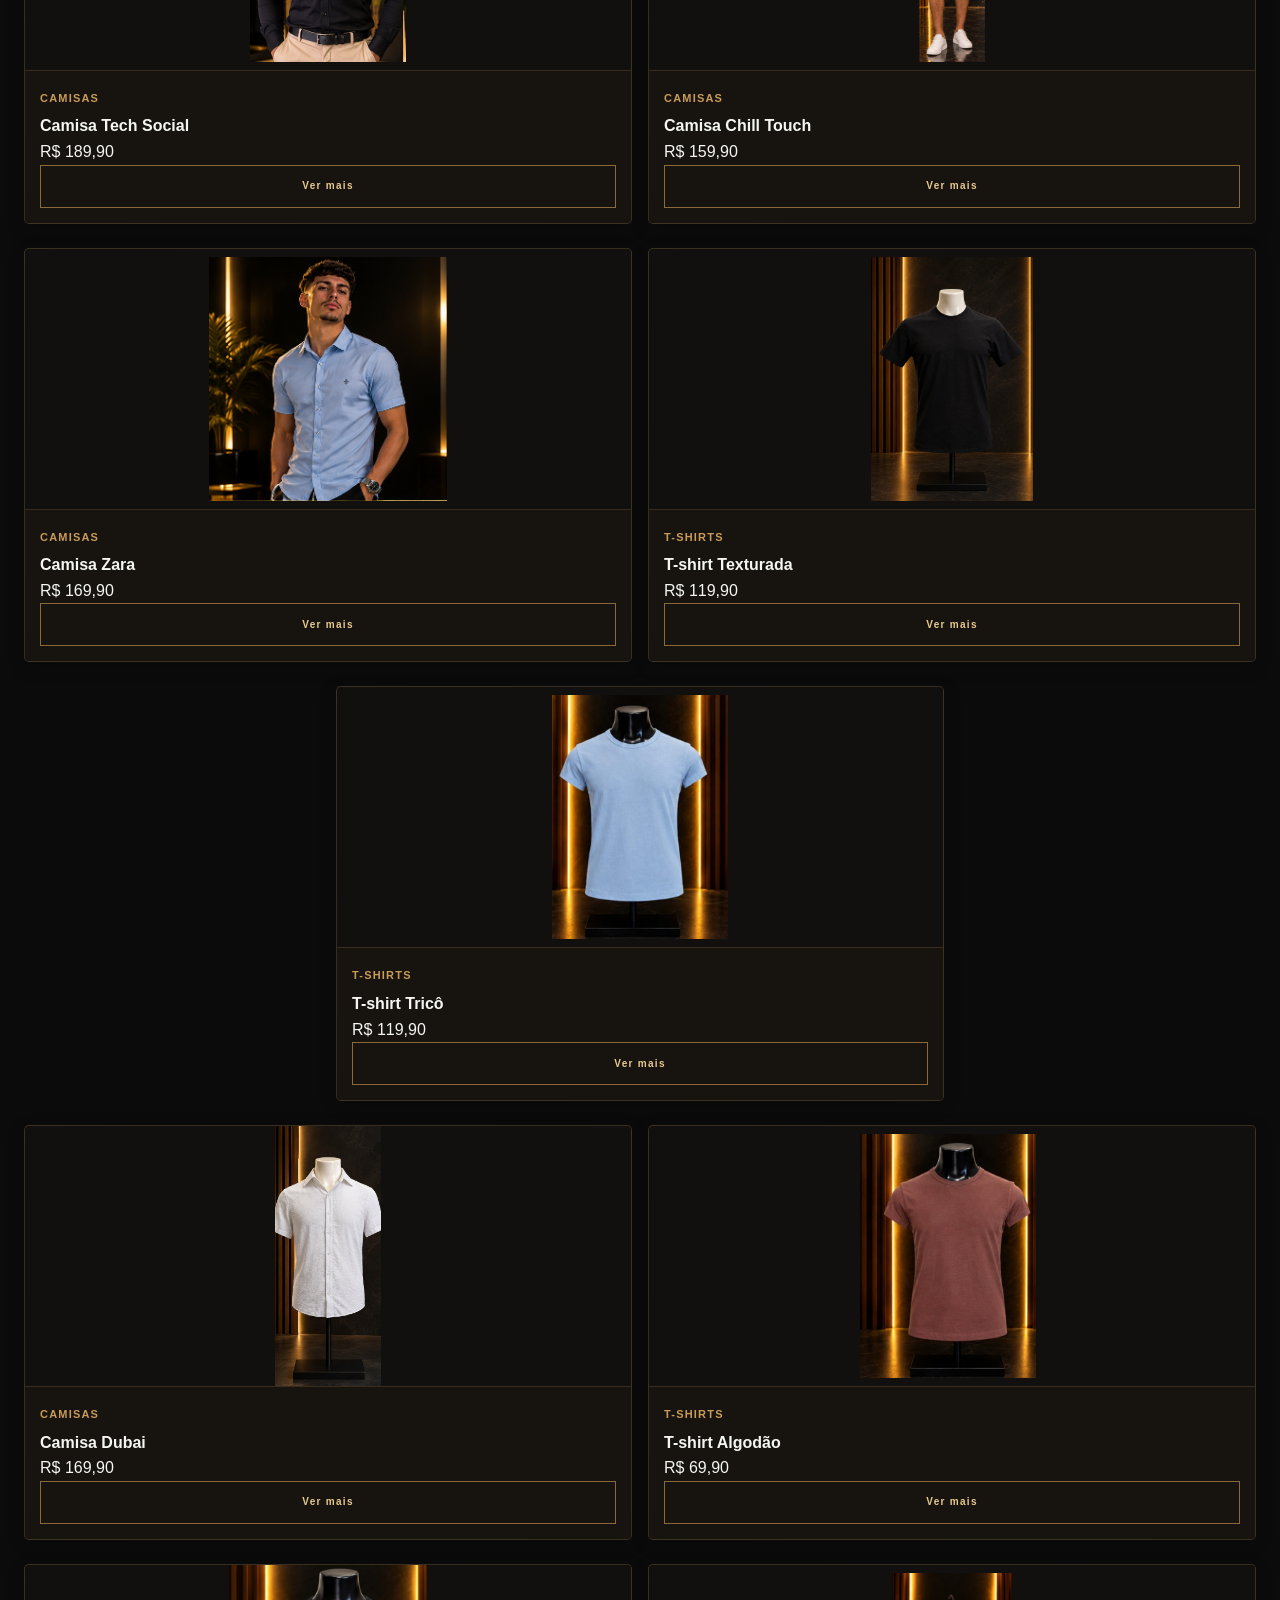
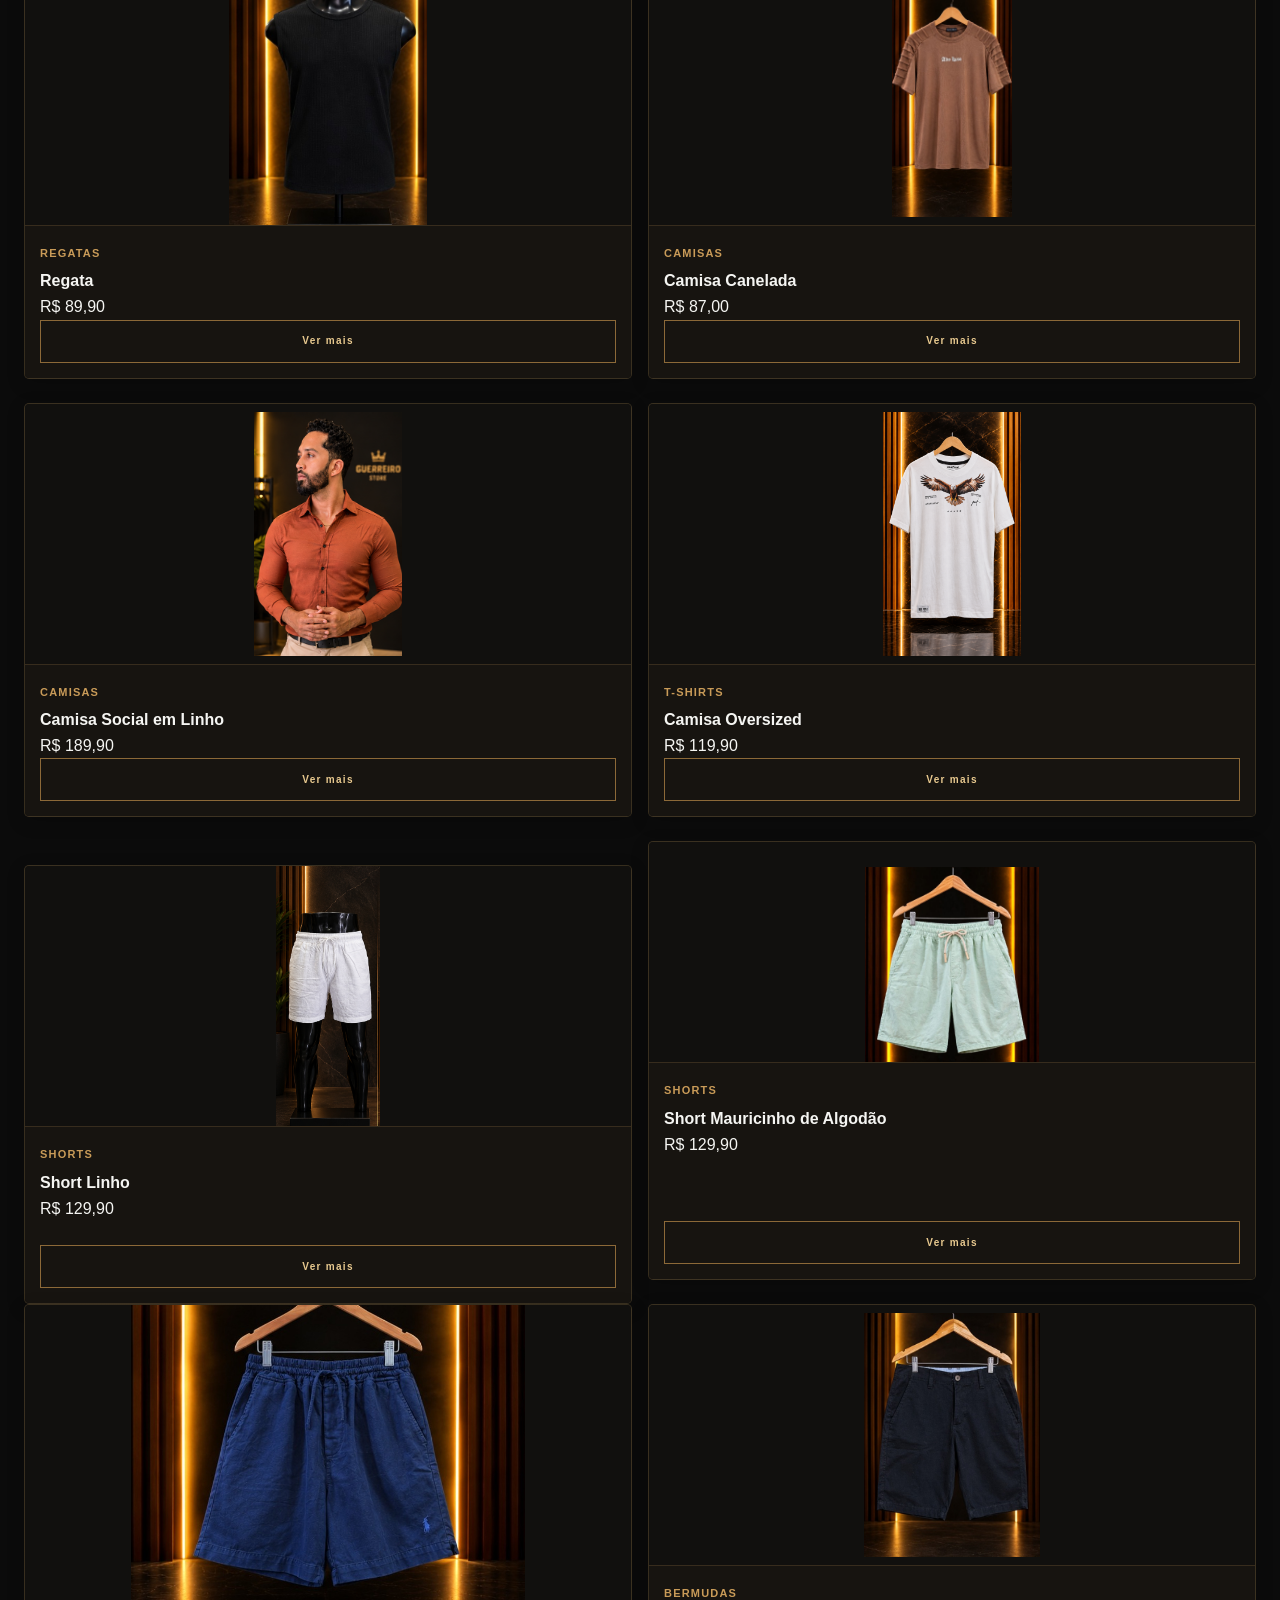
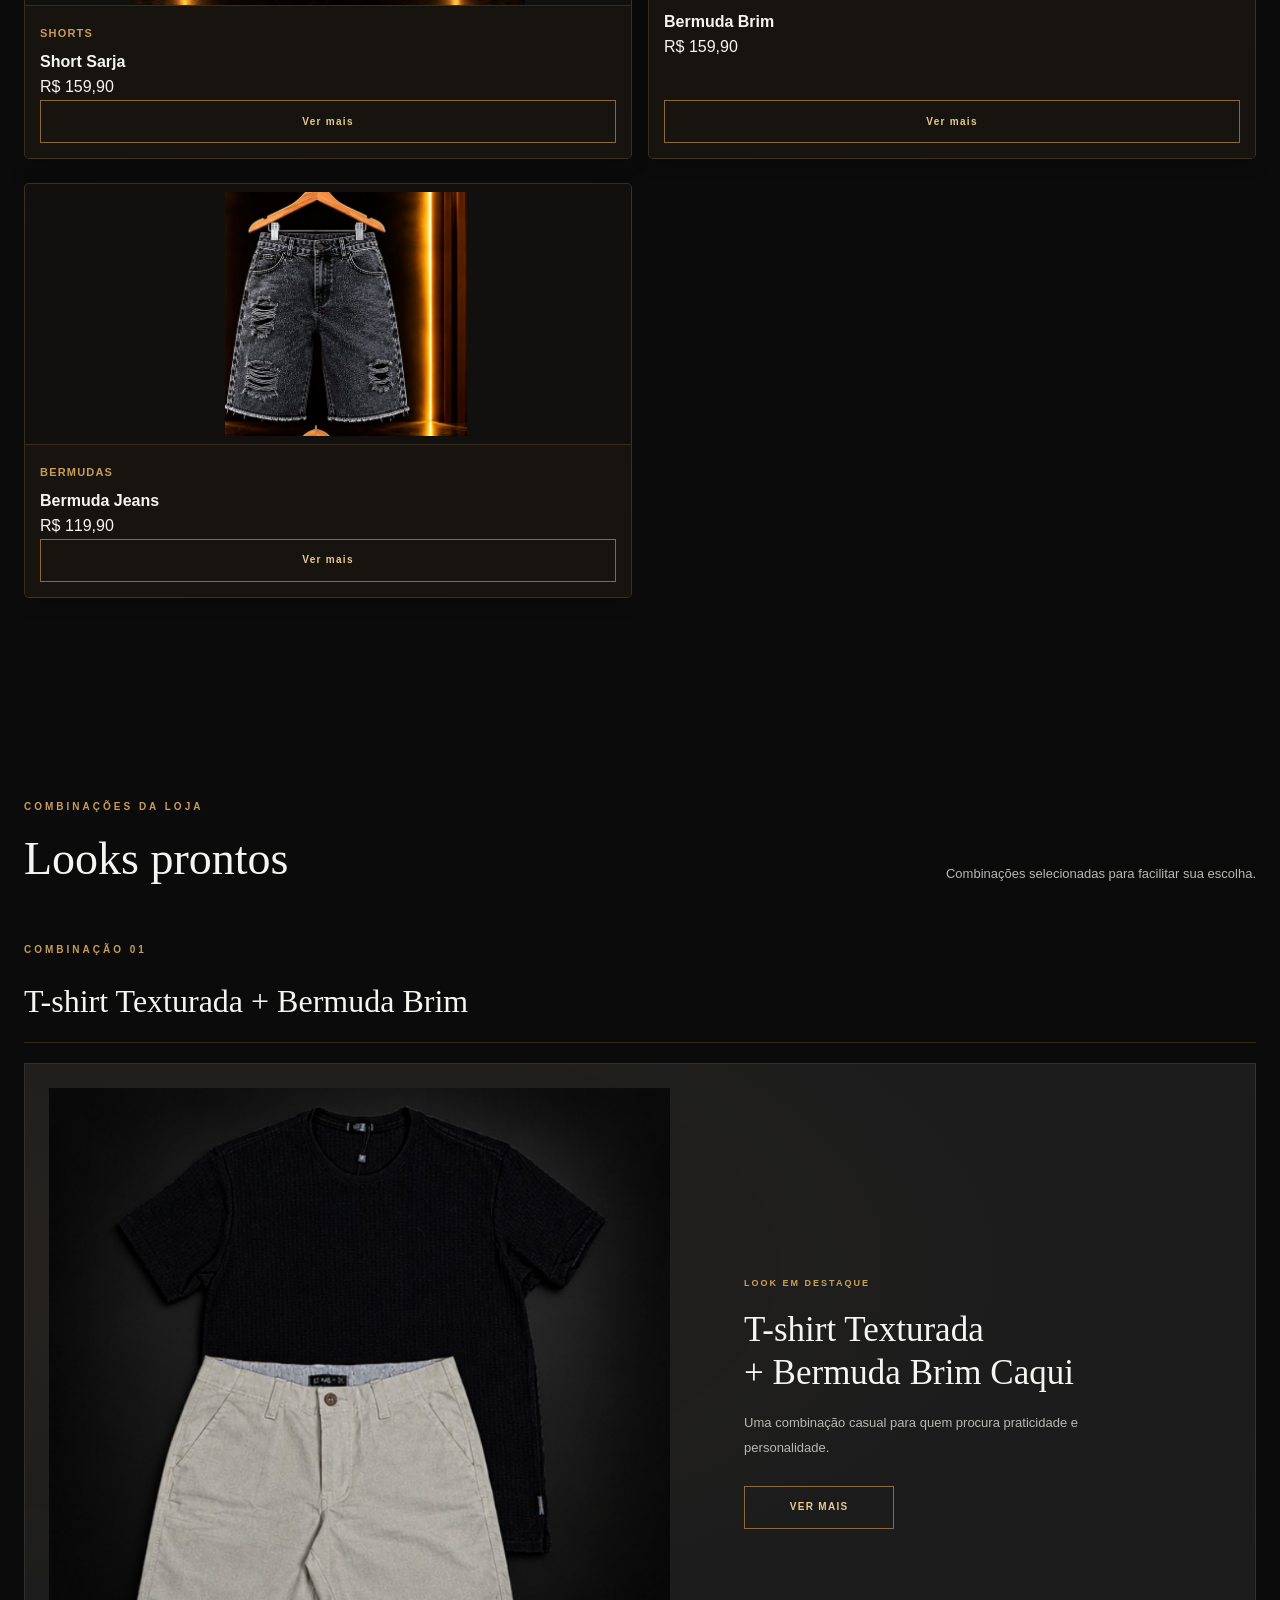
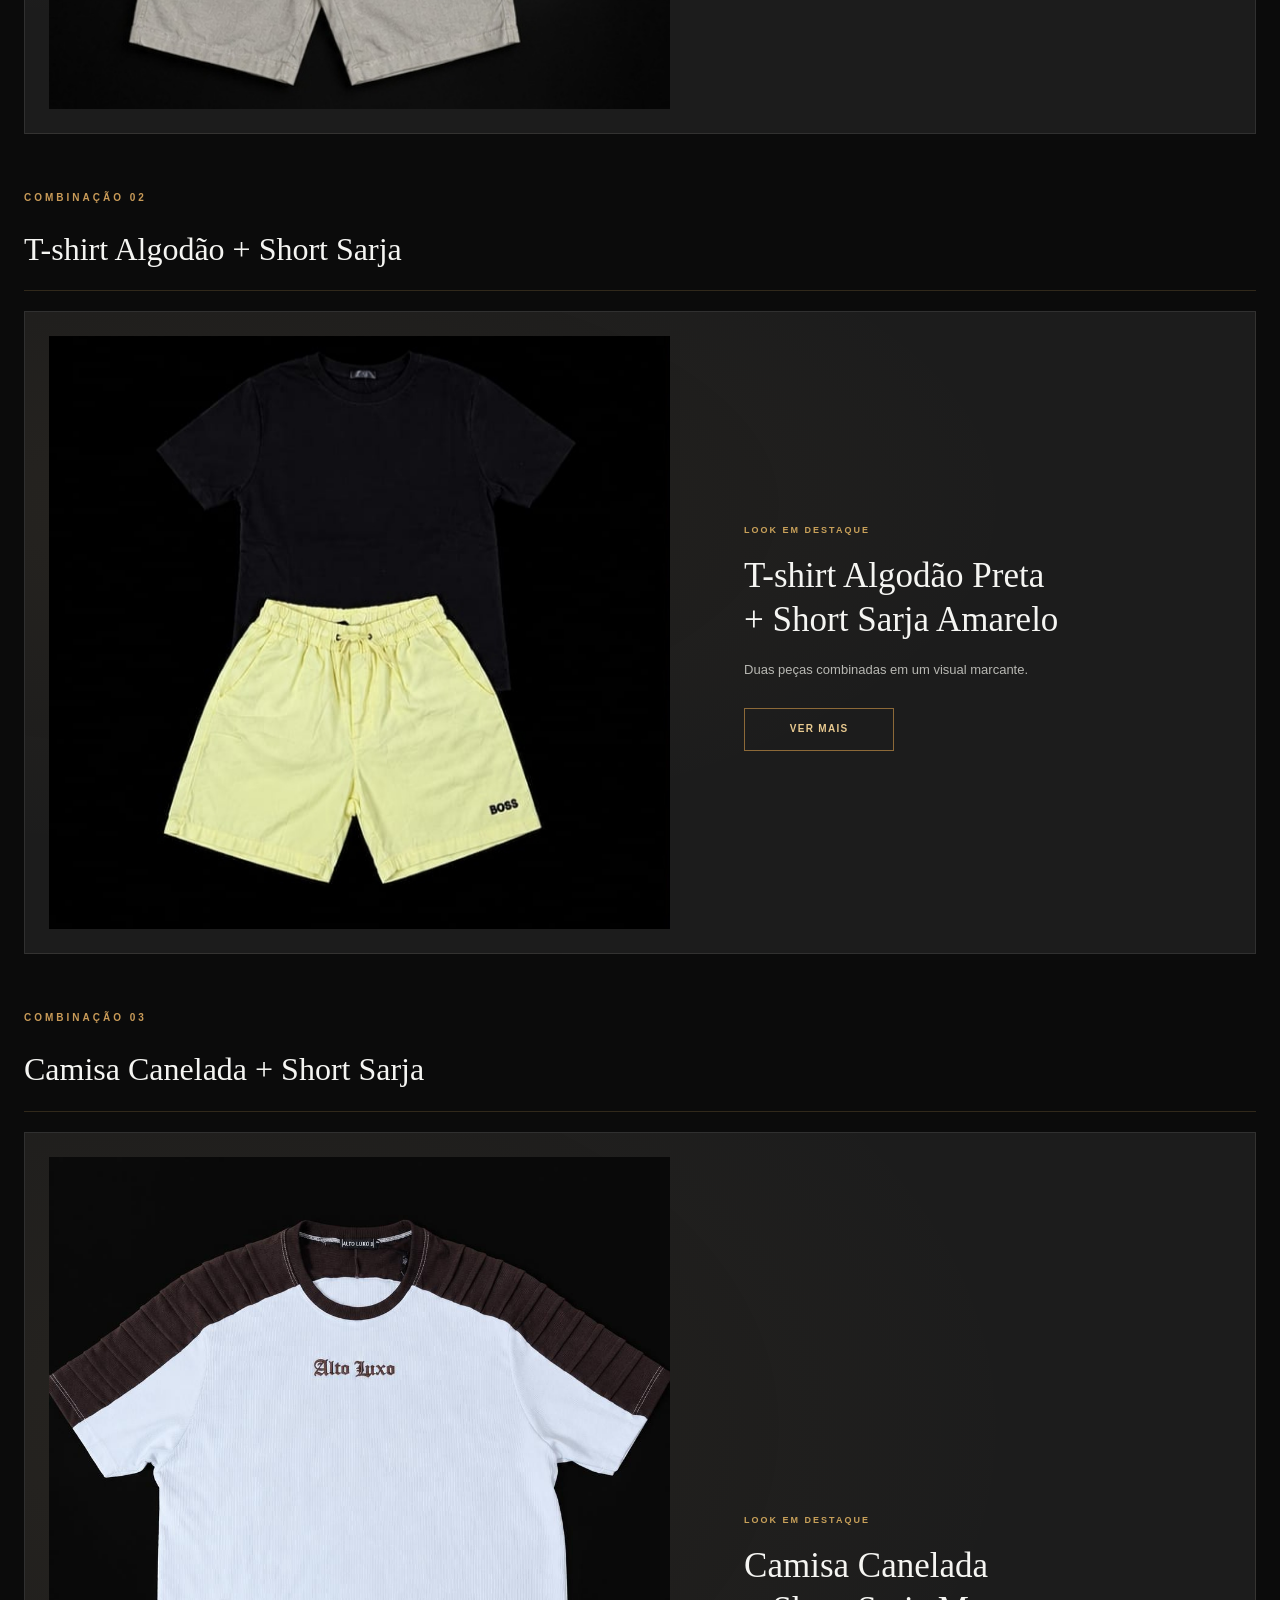
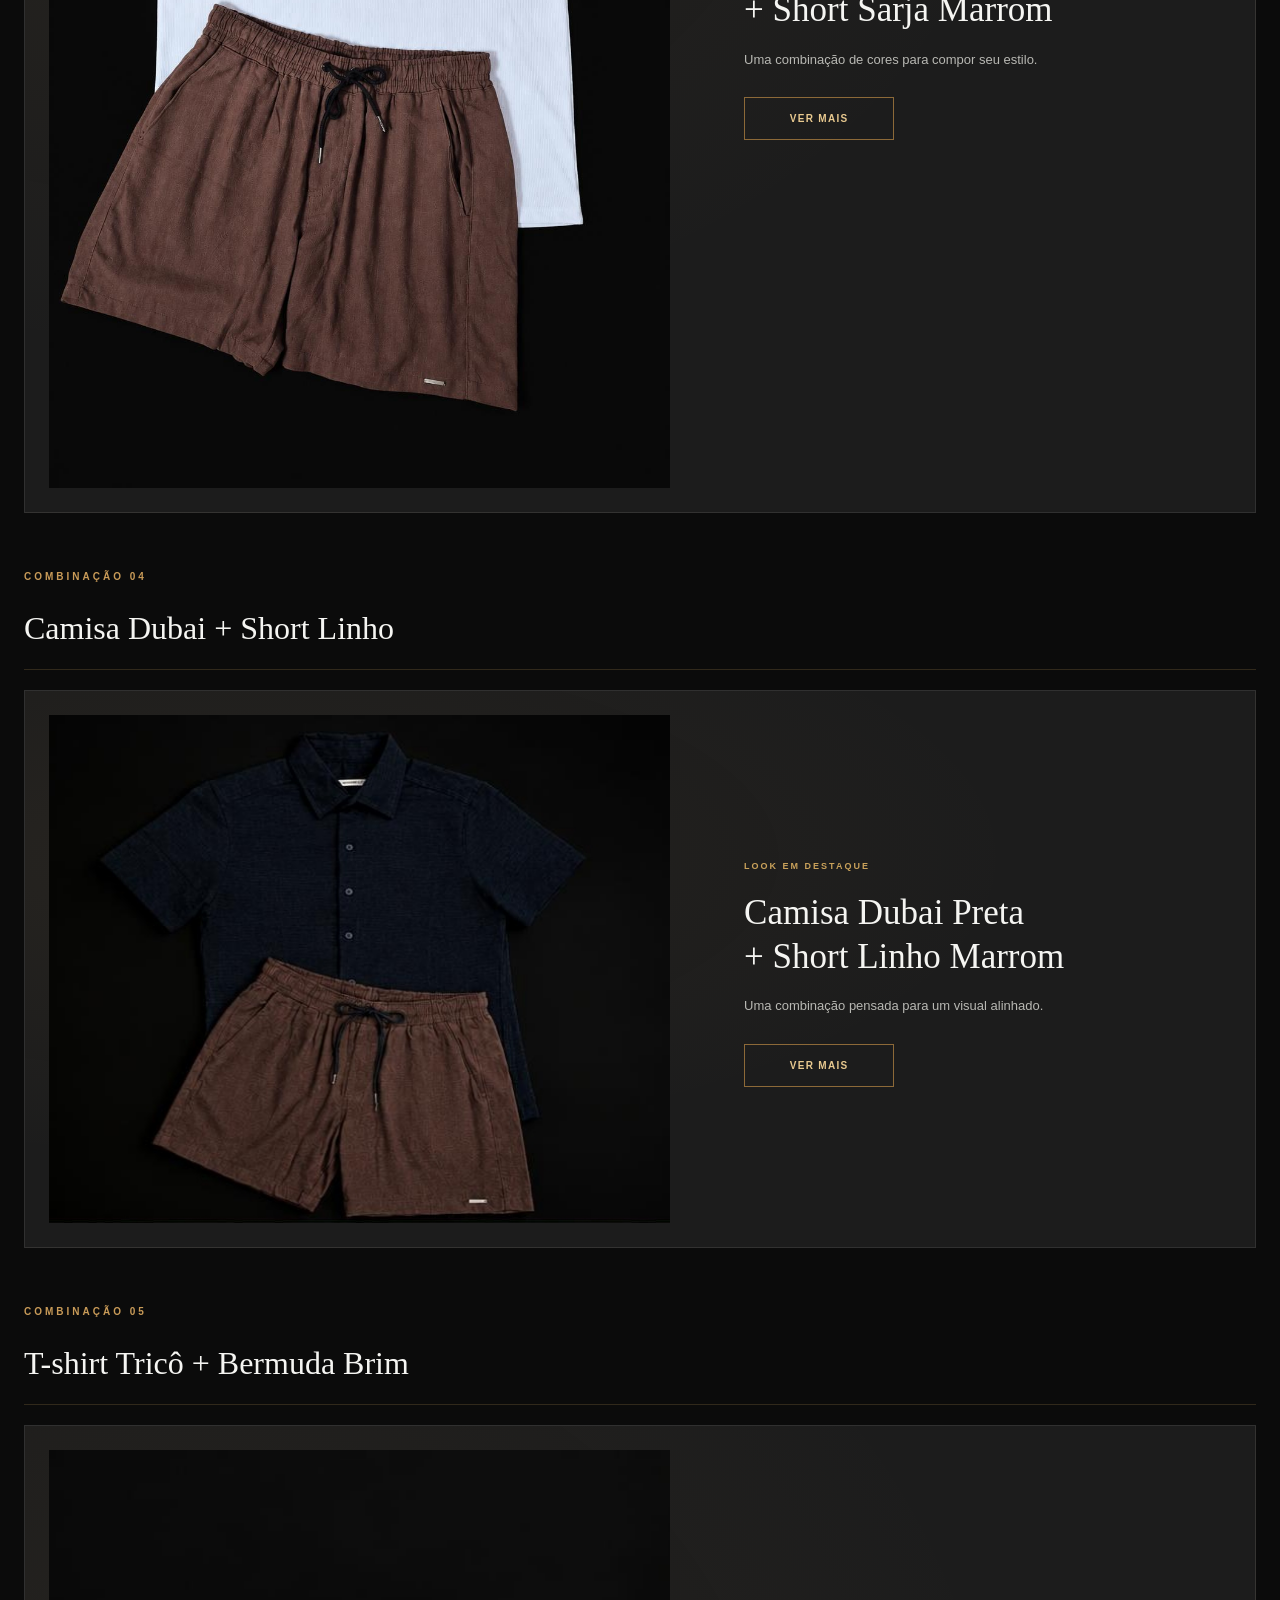
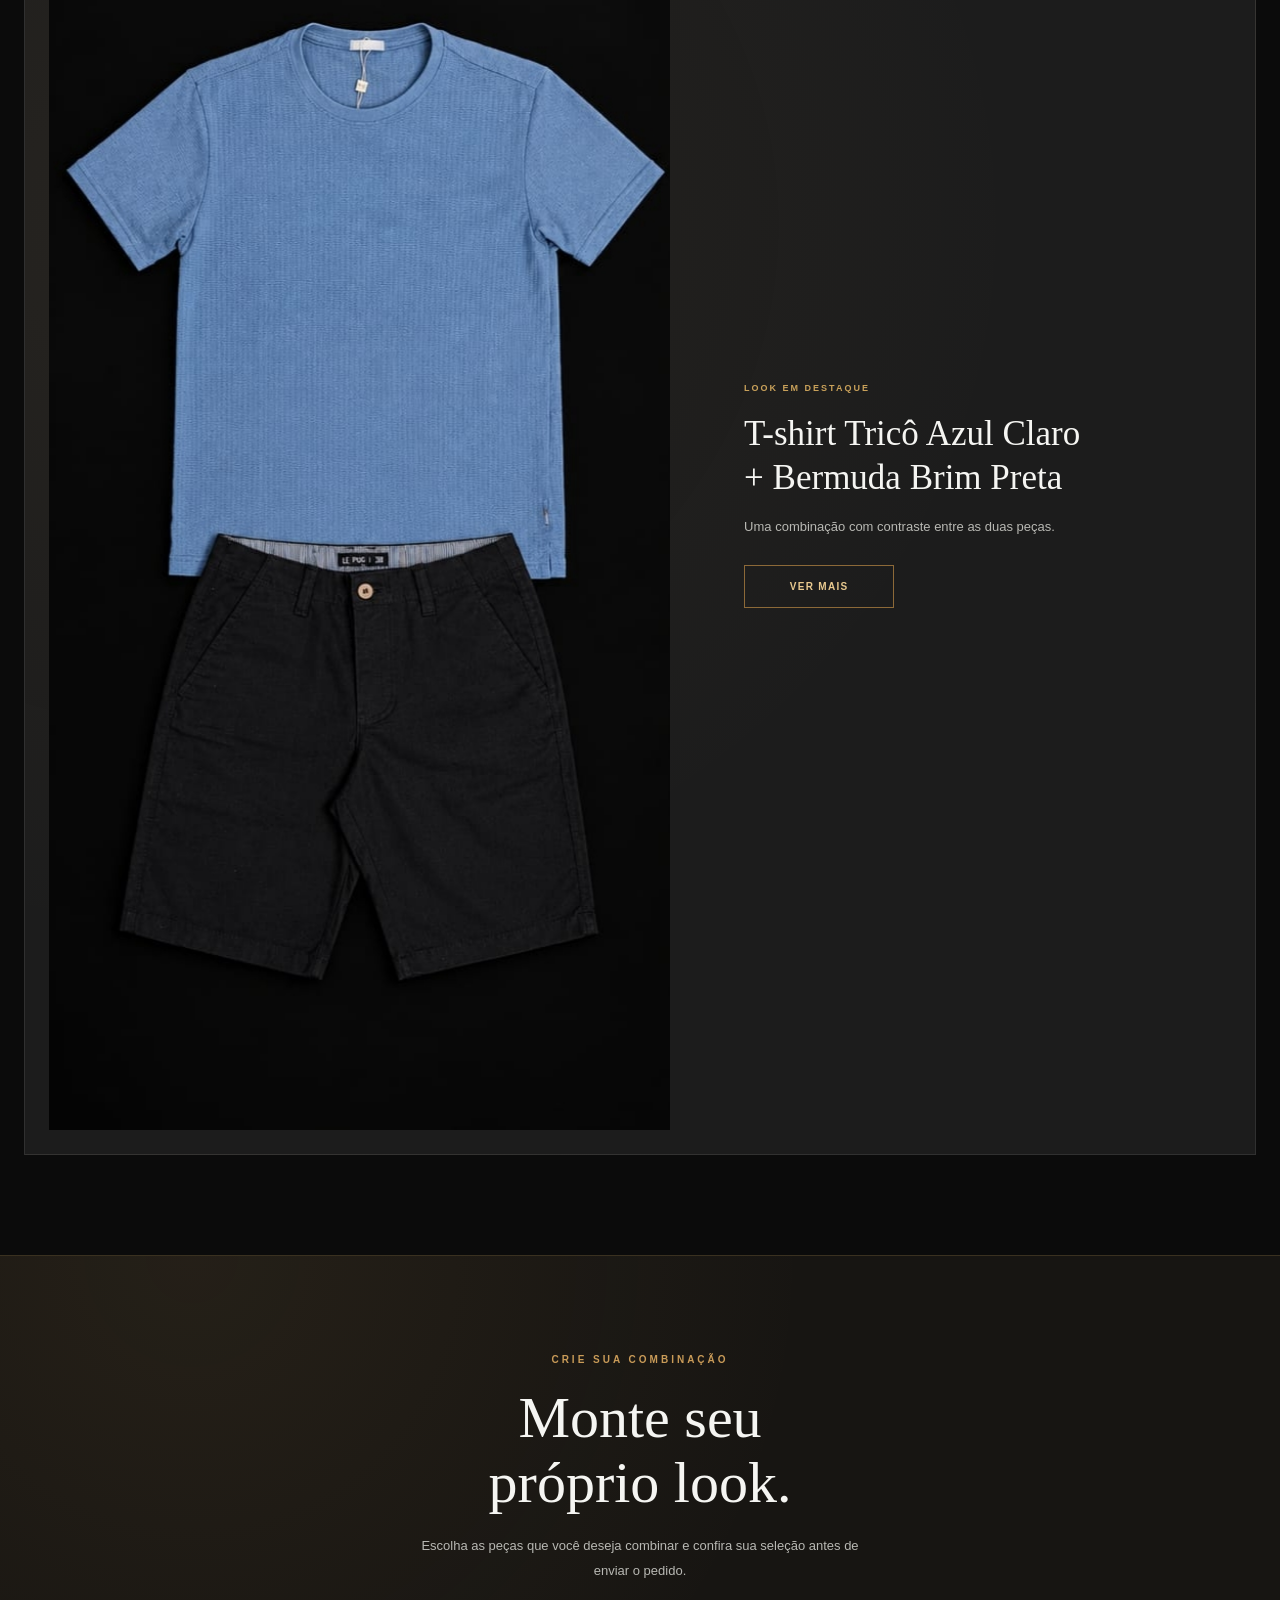
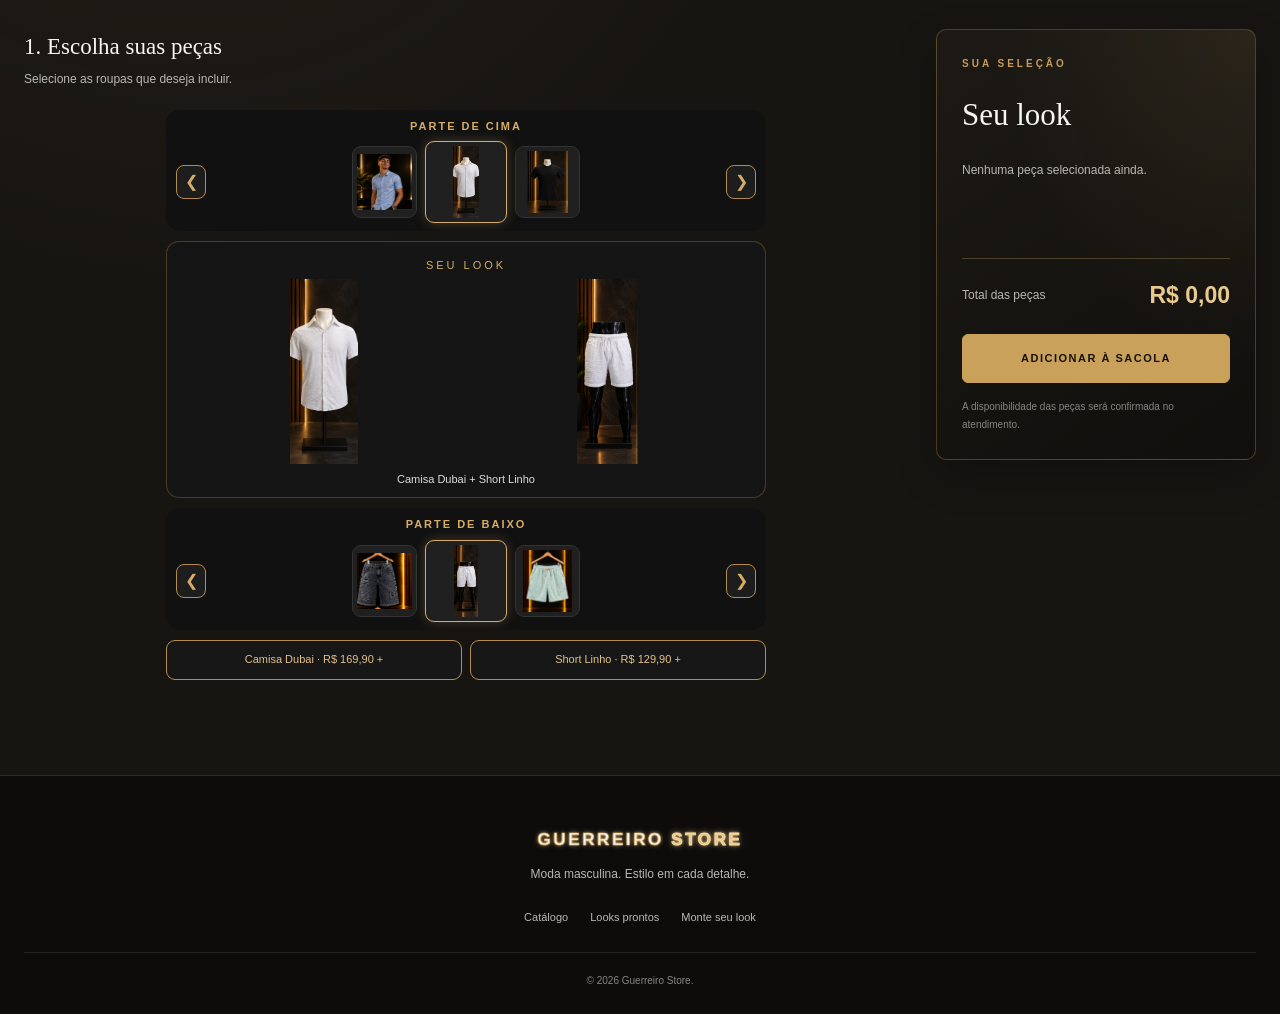
==== commit 775d4a82: "Add script tag for script.js in index.html" ====
--- a/index.html
+++ b/index.html
@@ -662,6 +662,7 @@
   </footer>
   
   <!-- atualização do site -->
-
+<script src="script.js" defer></script>
+  
 </body>
 </html>
